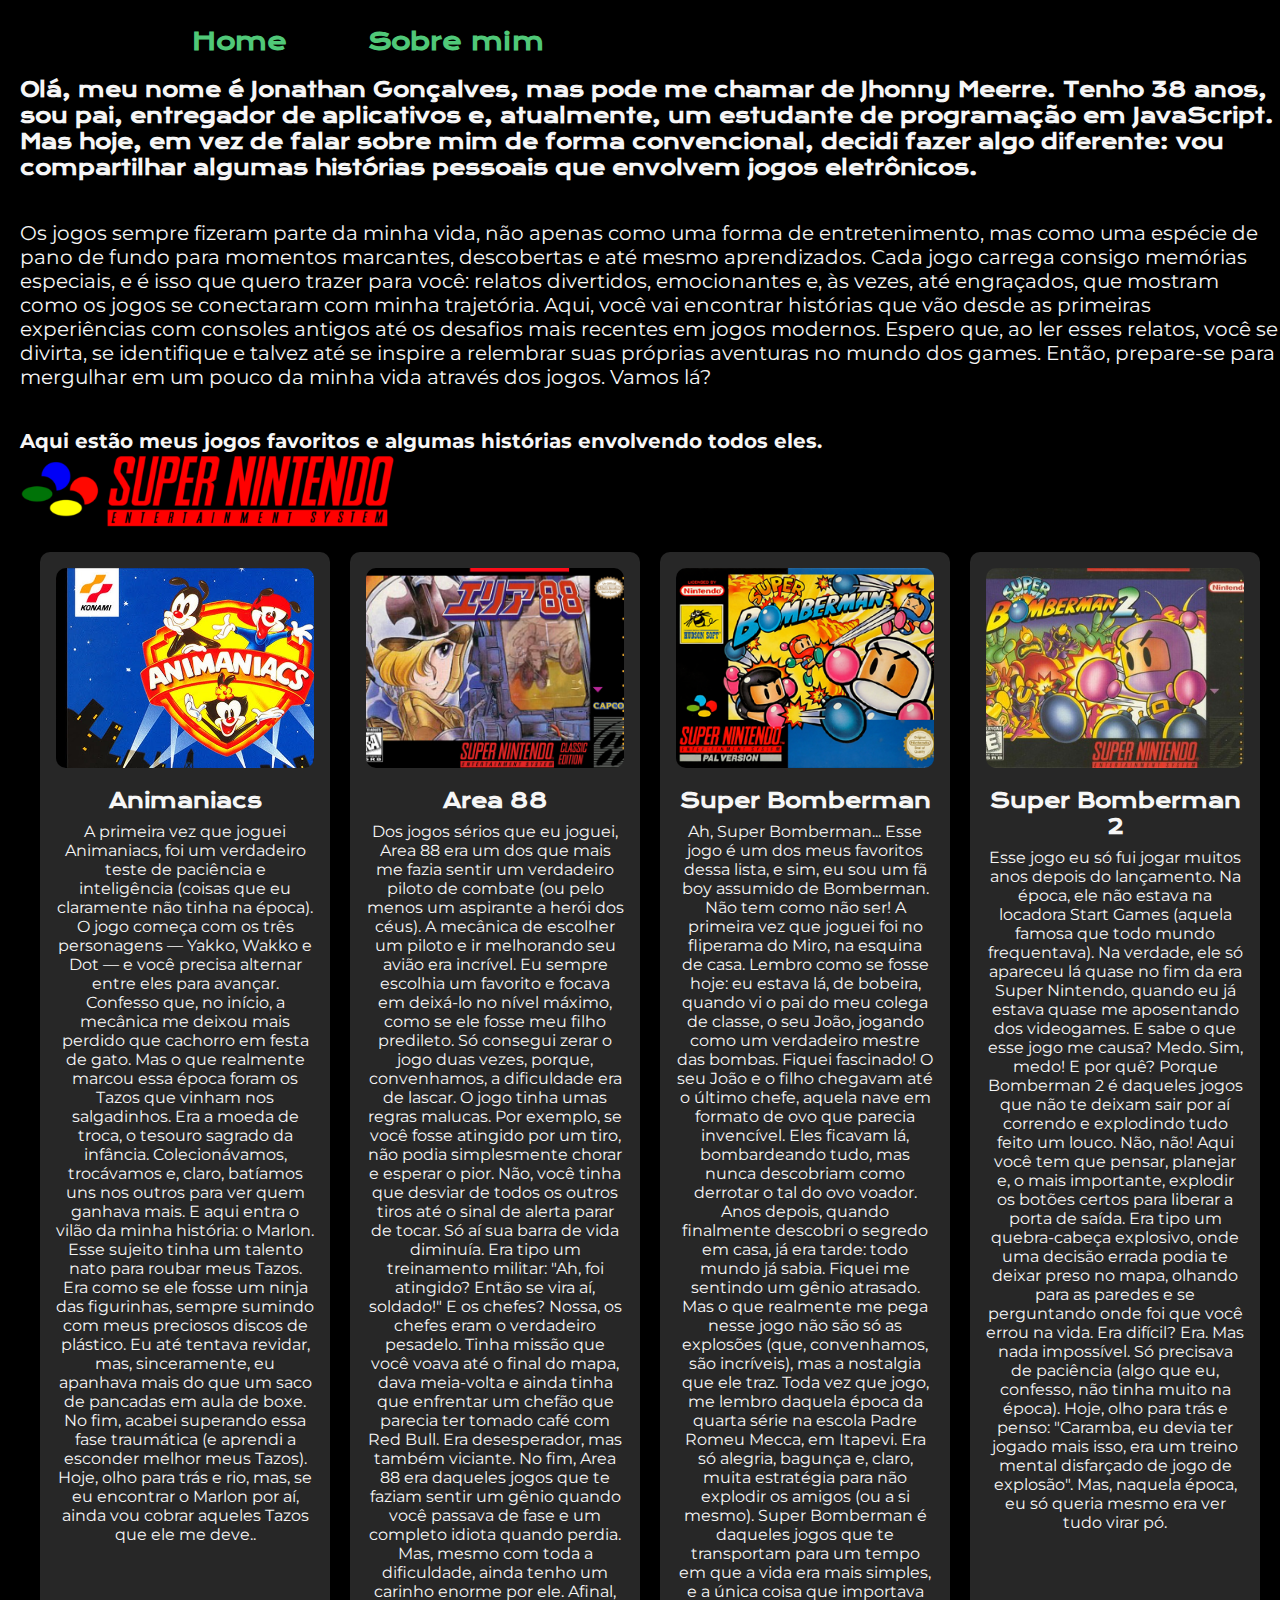
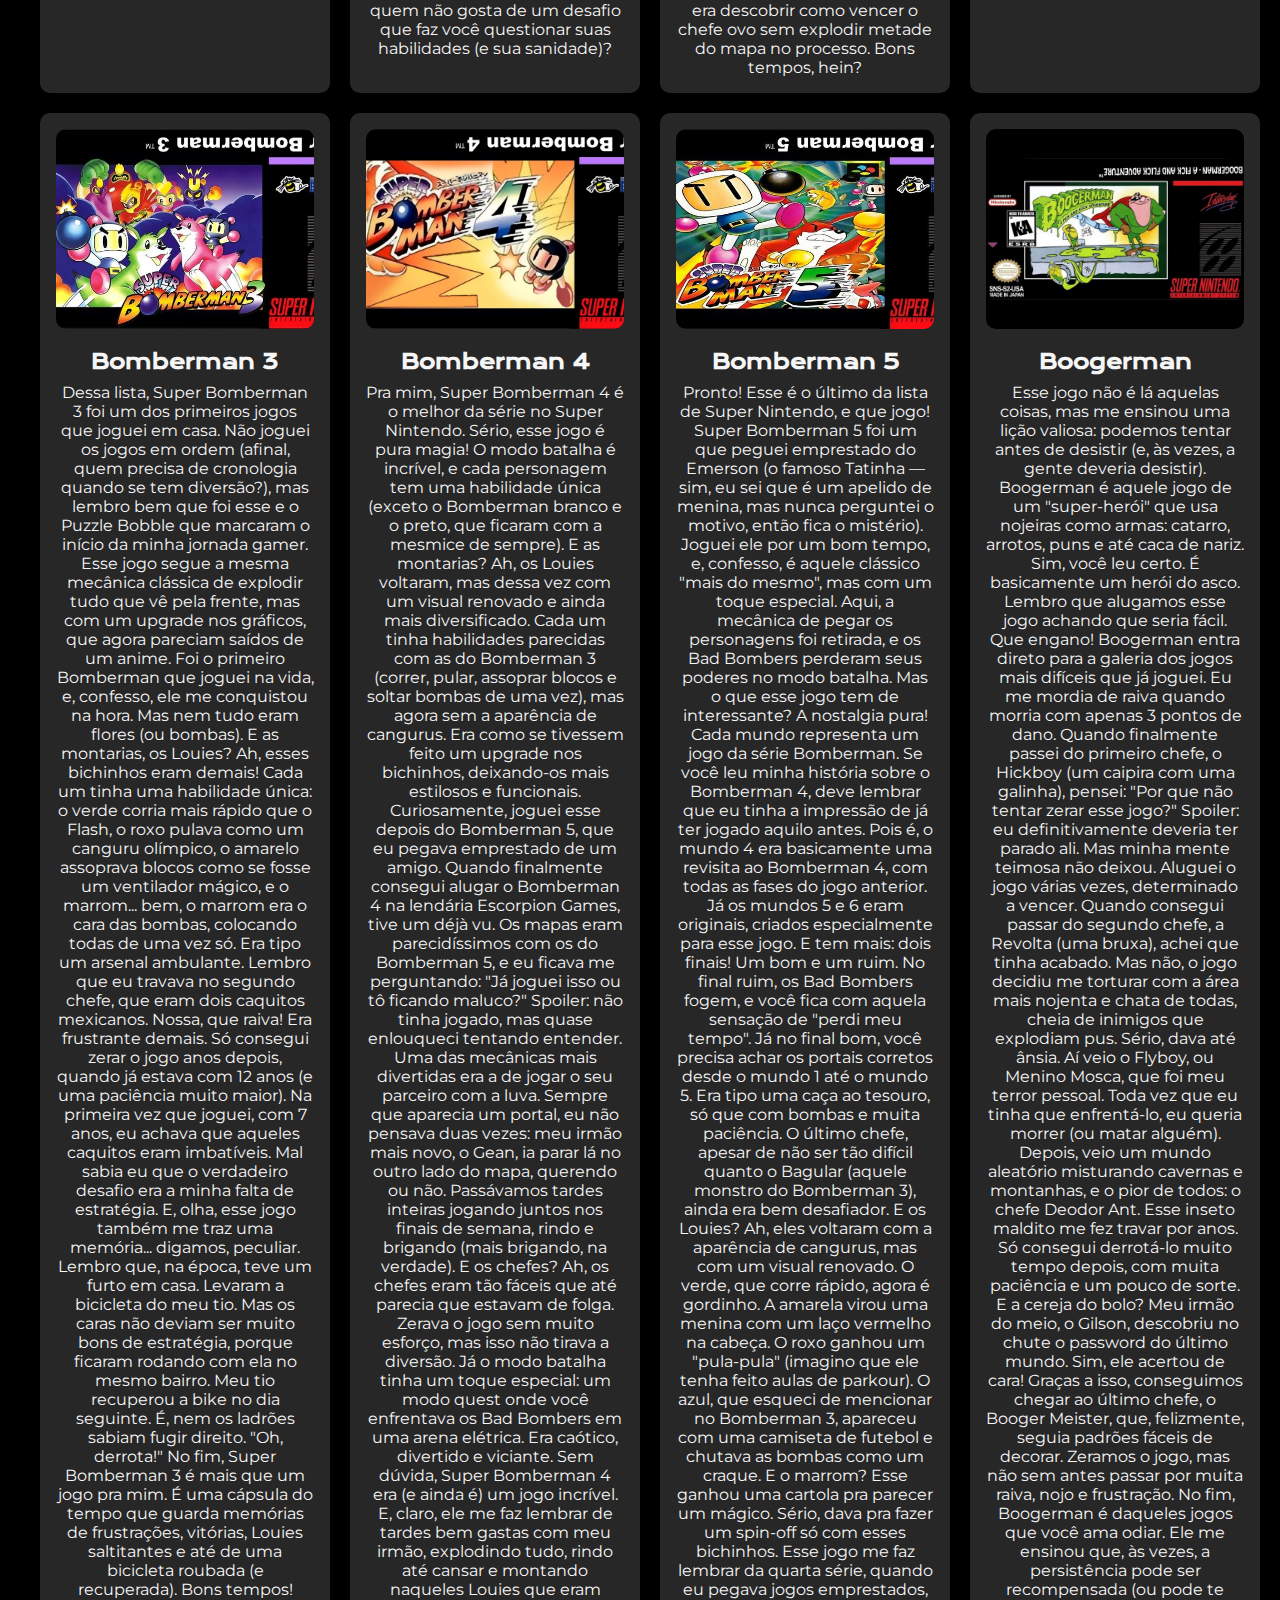
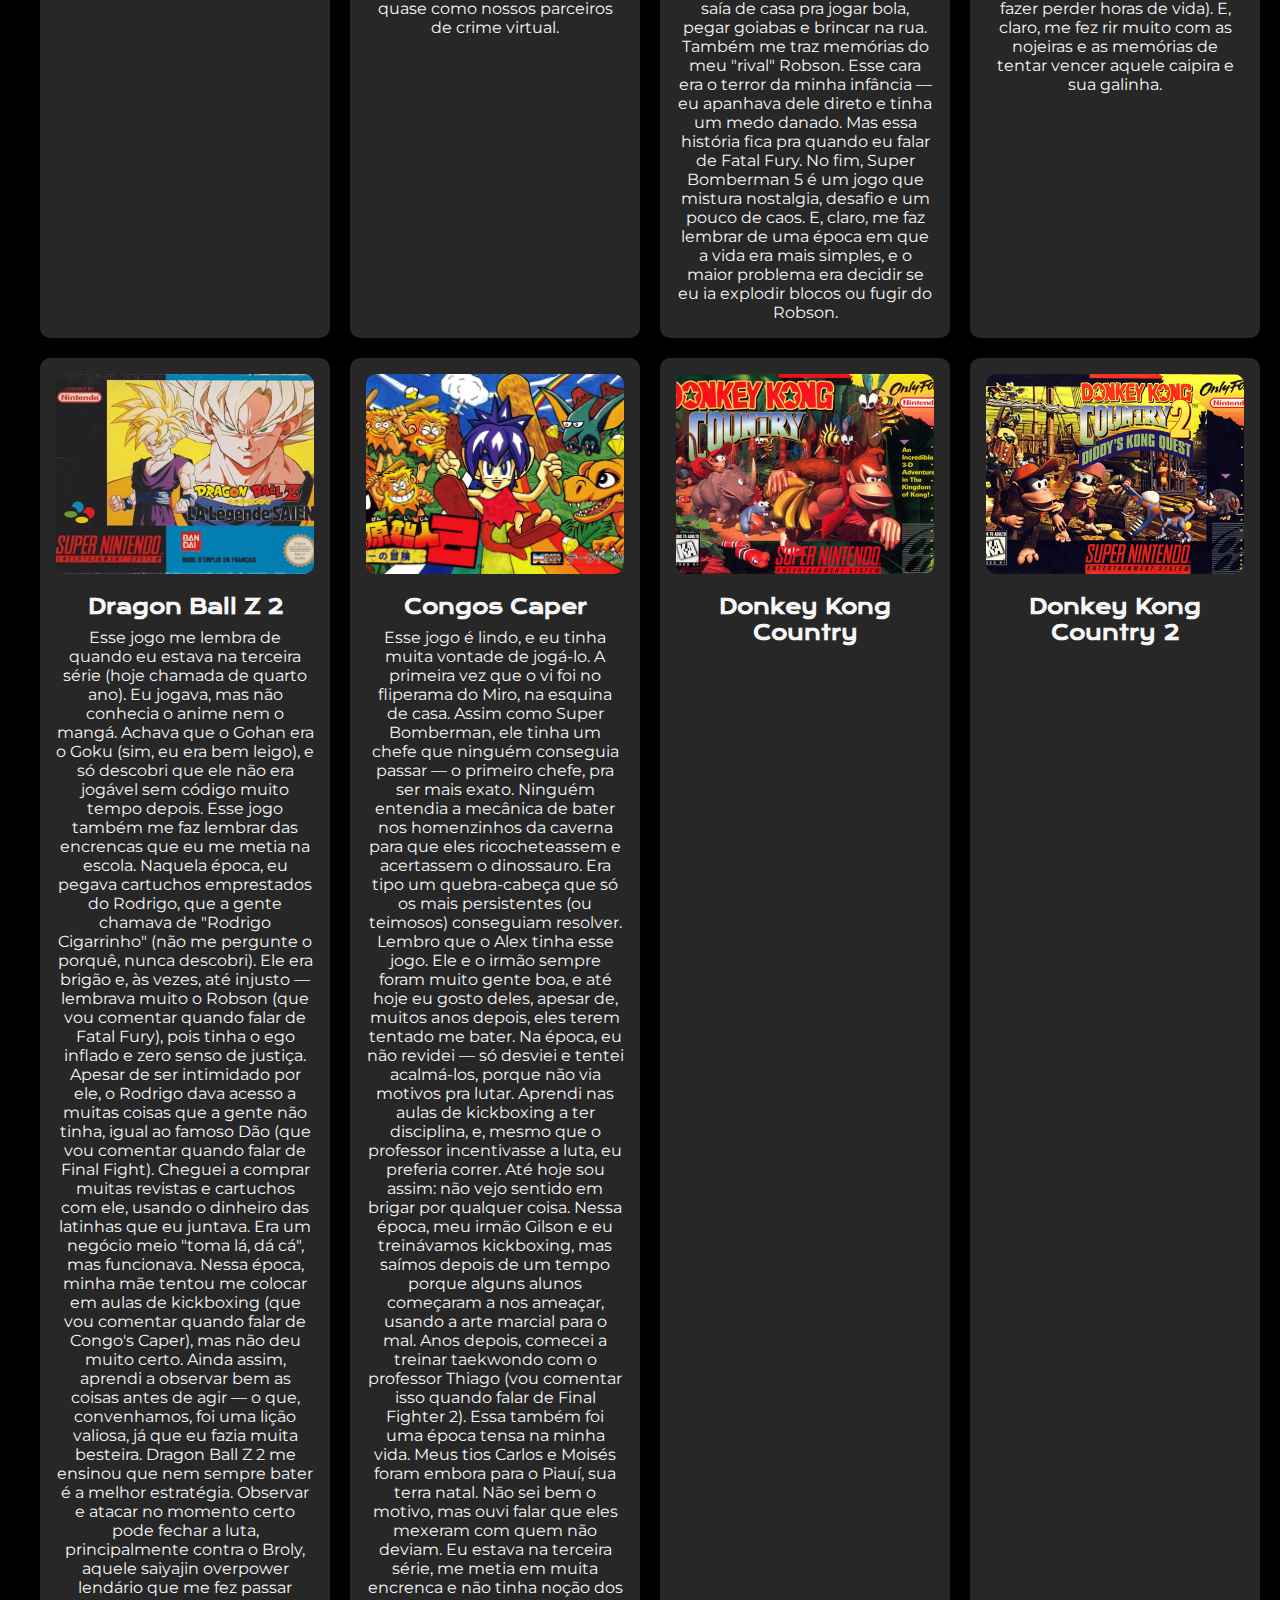
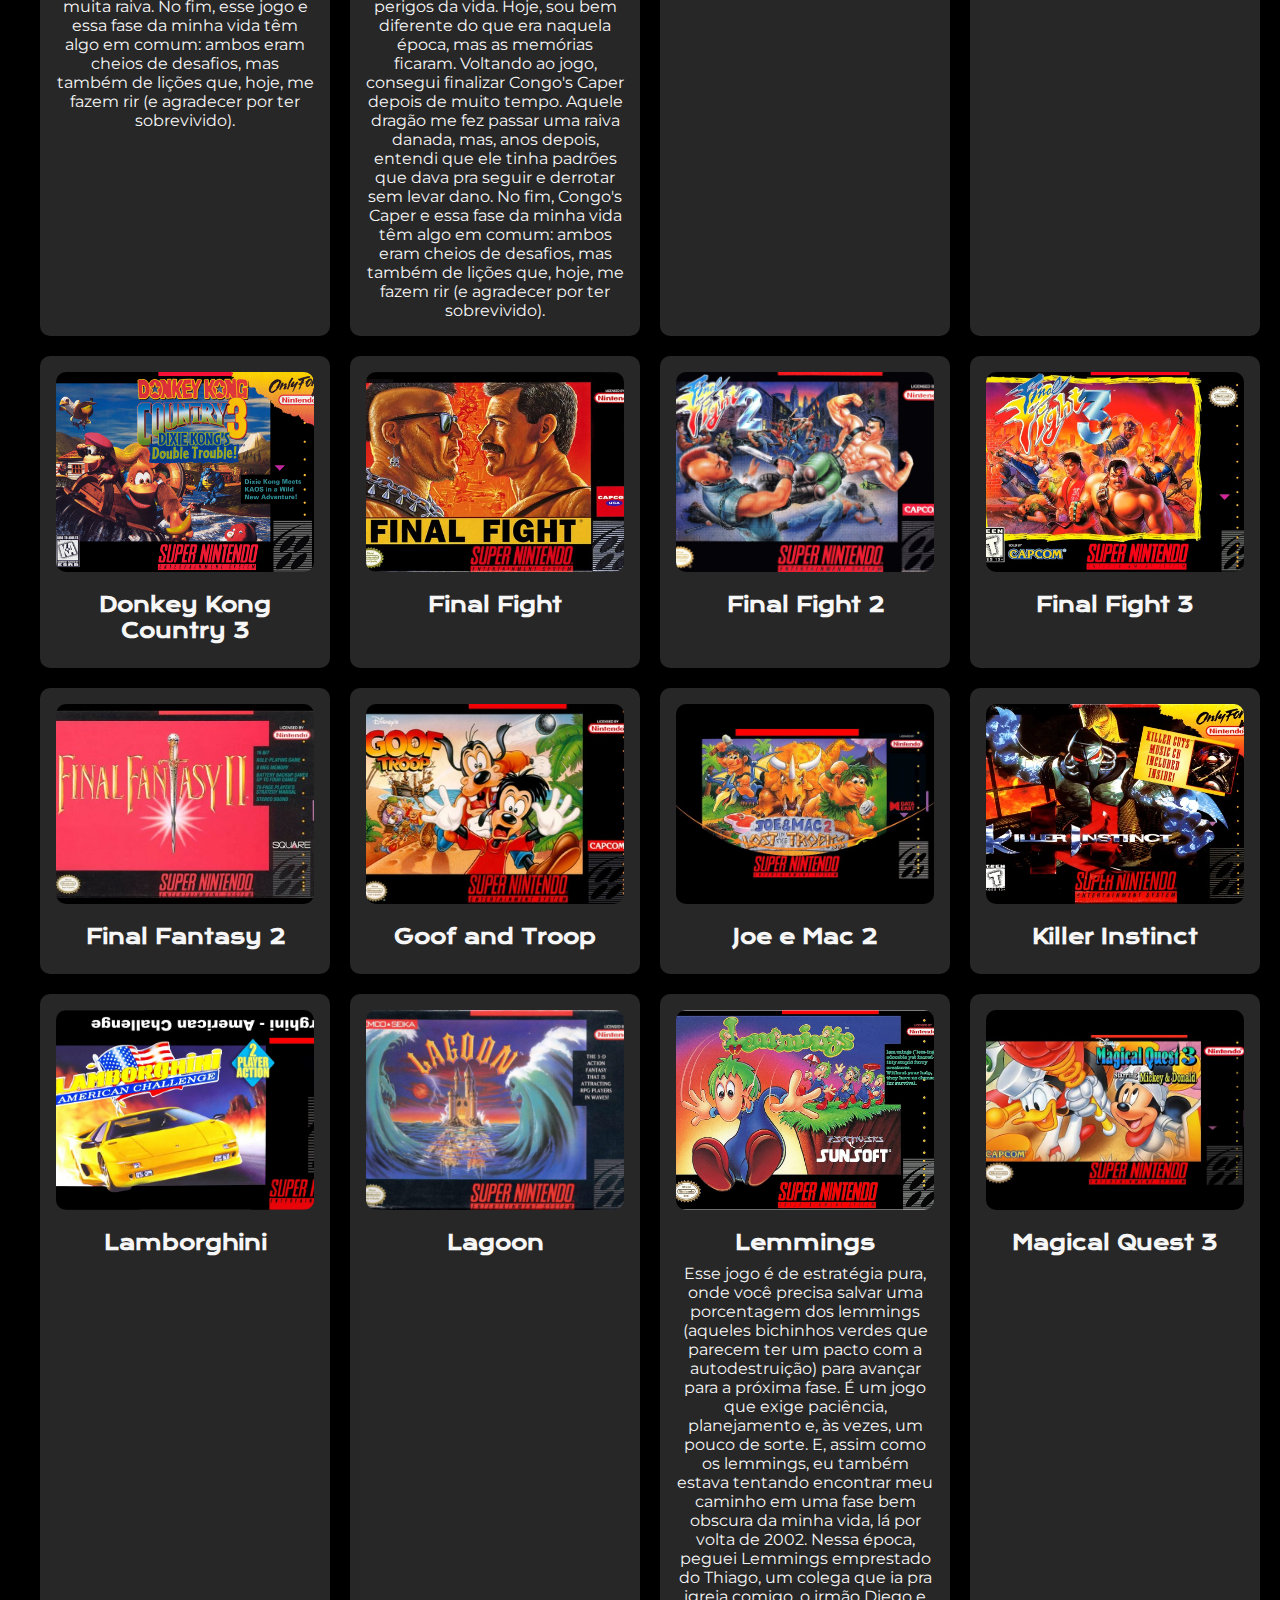
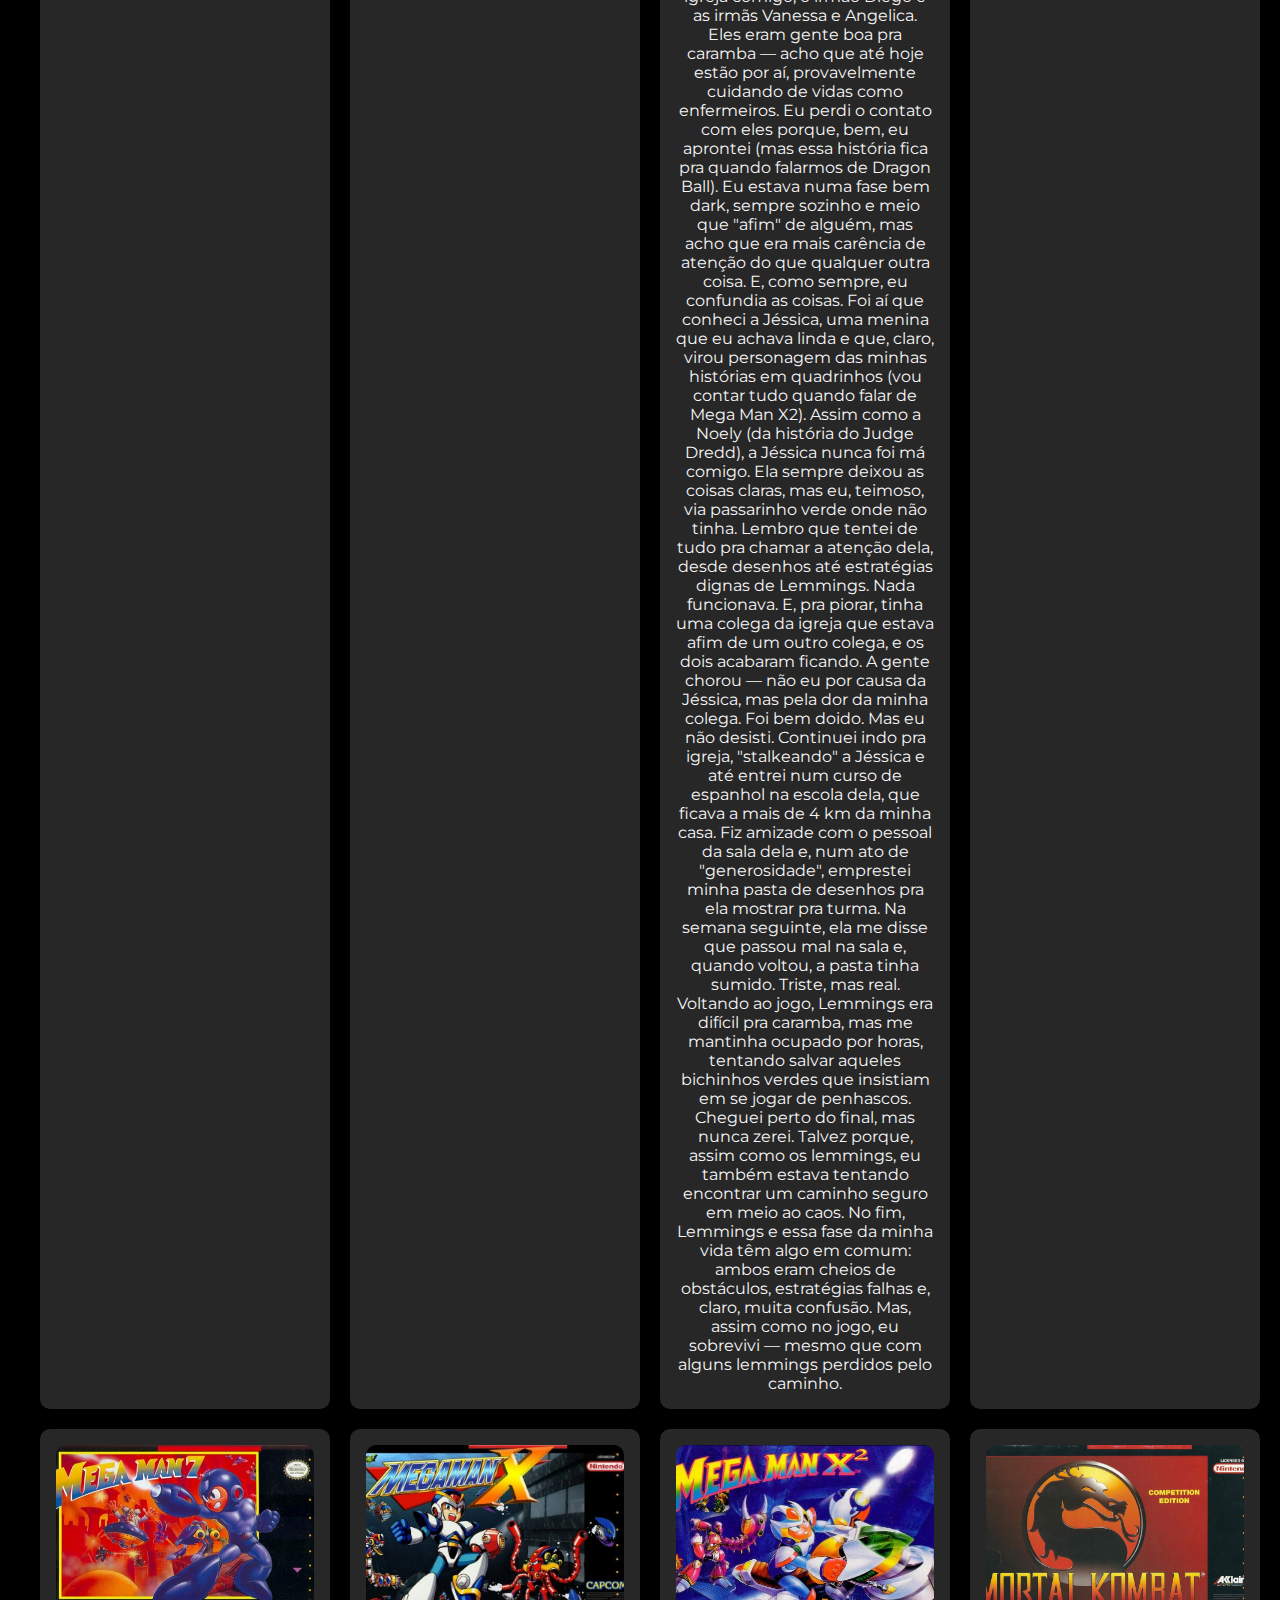
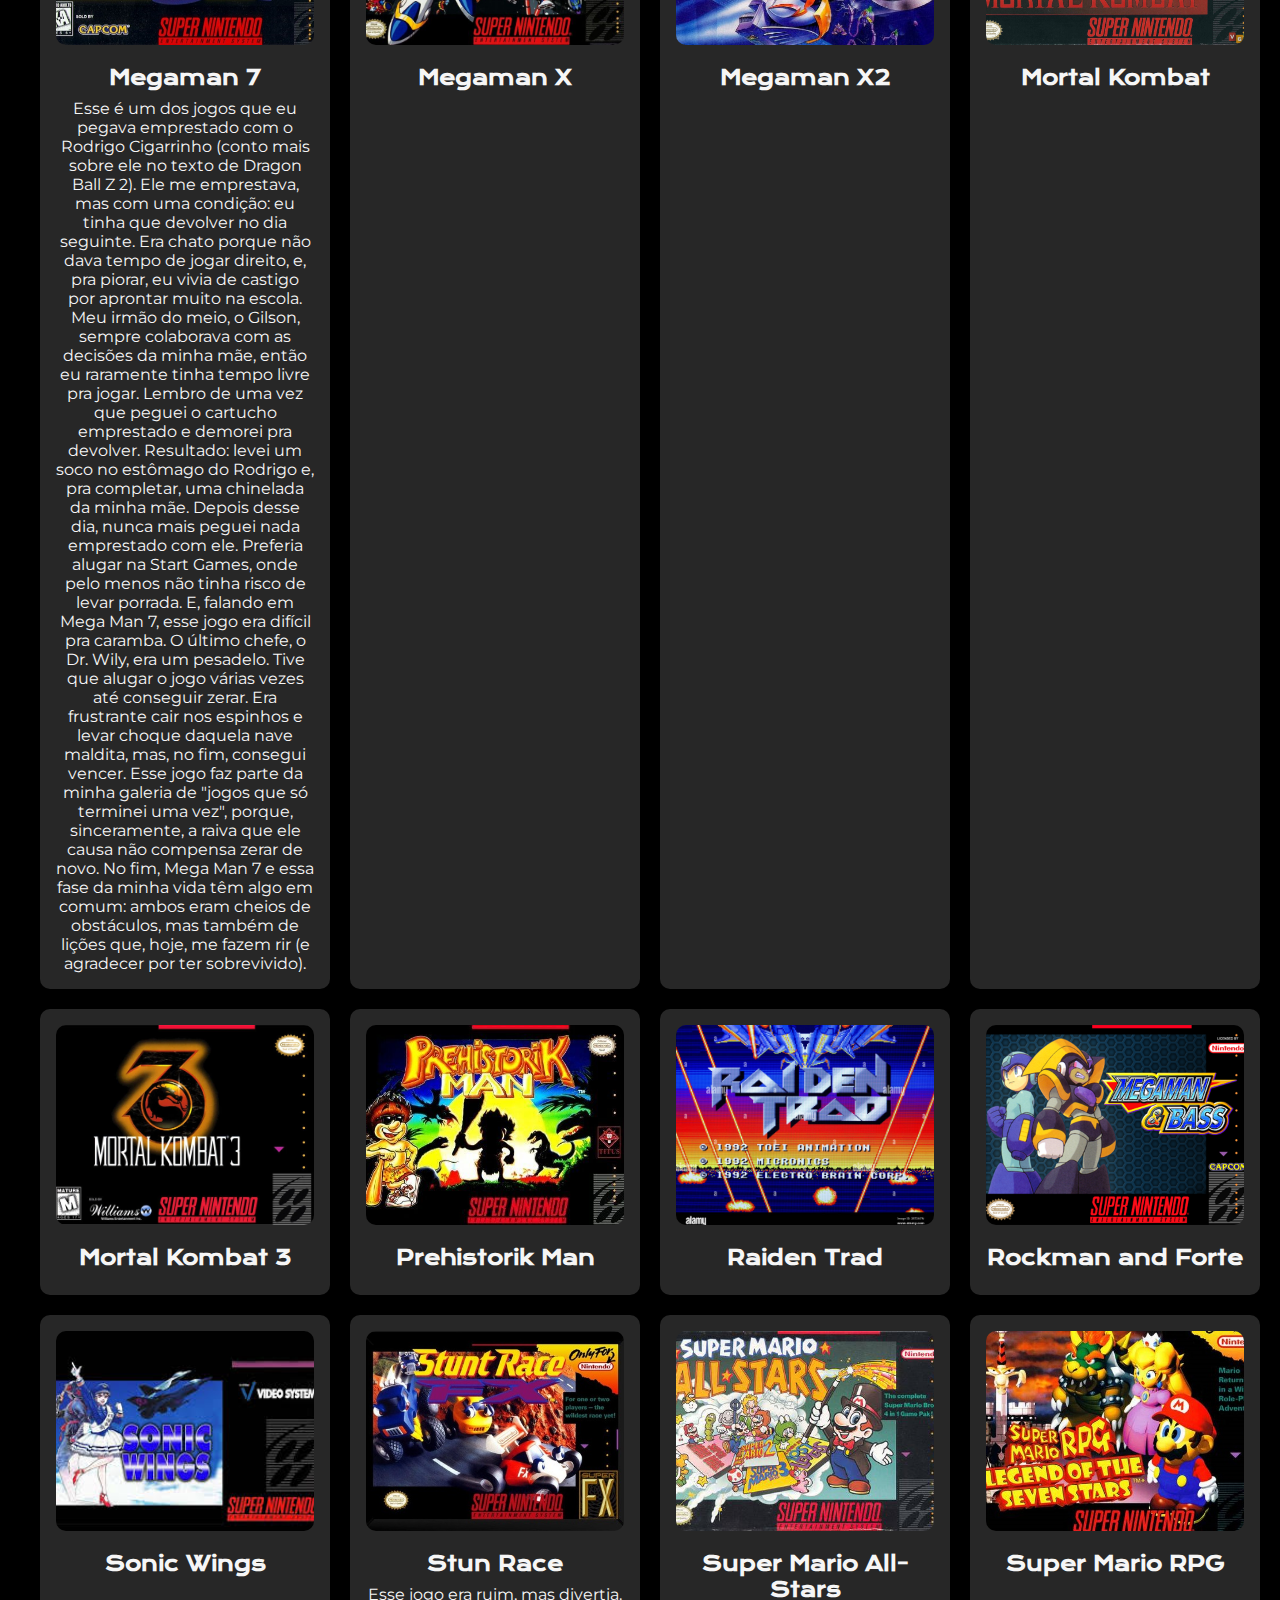
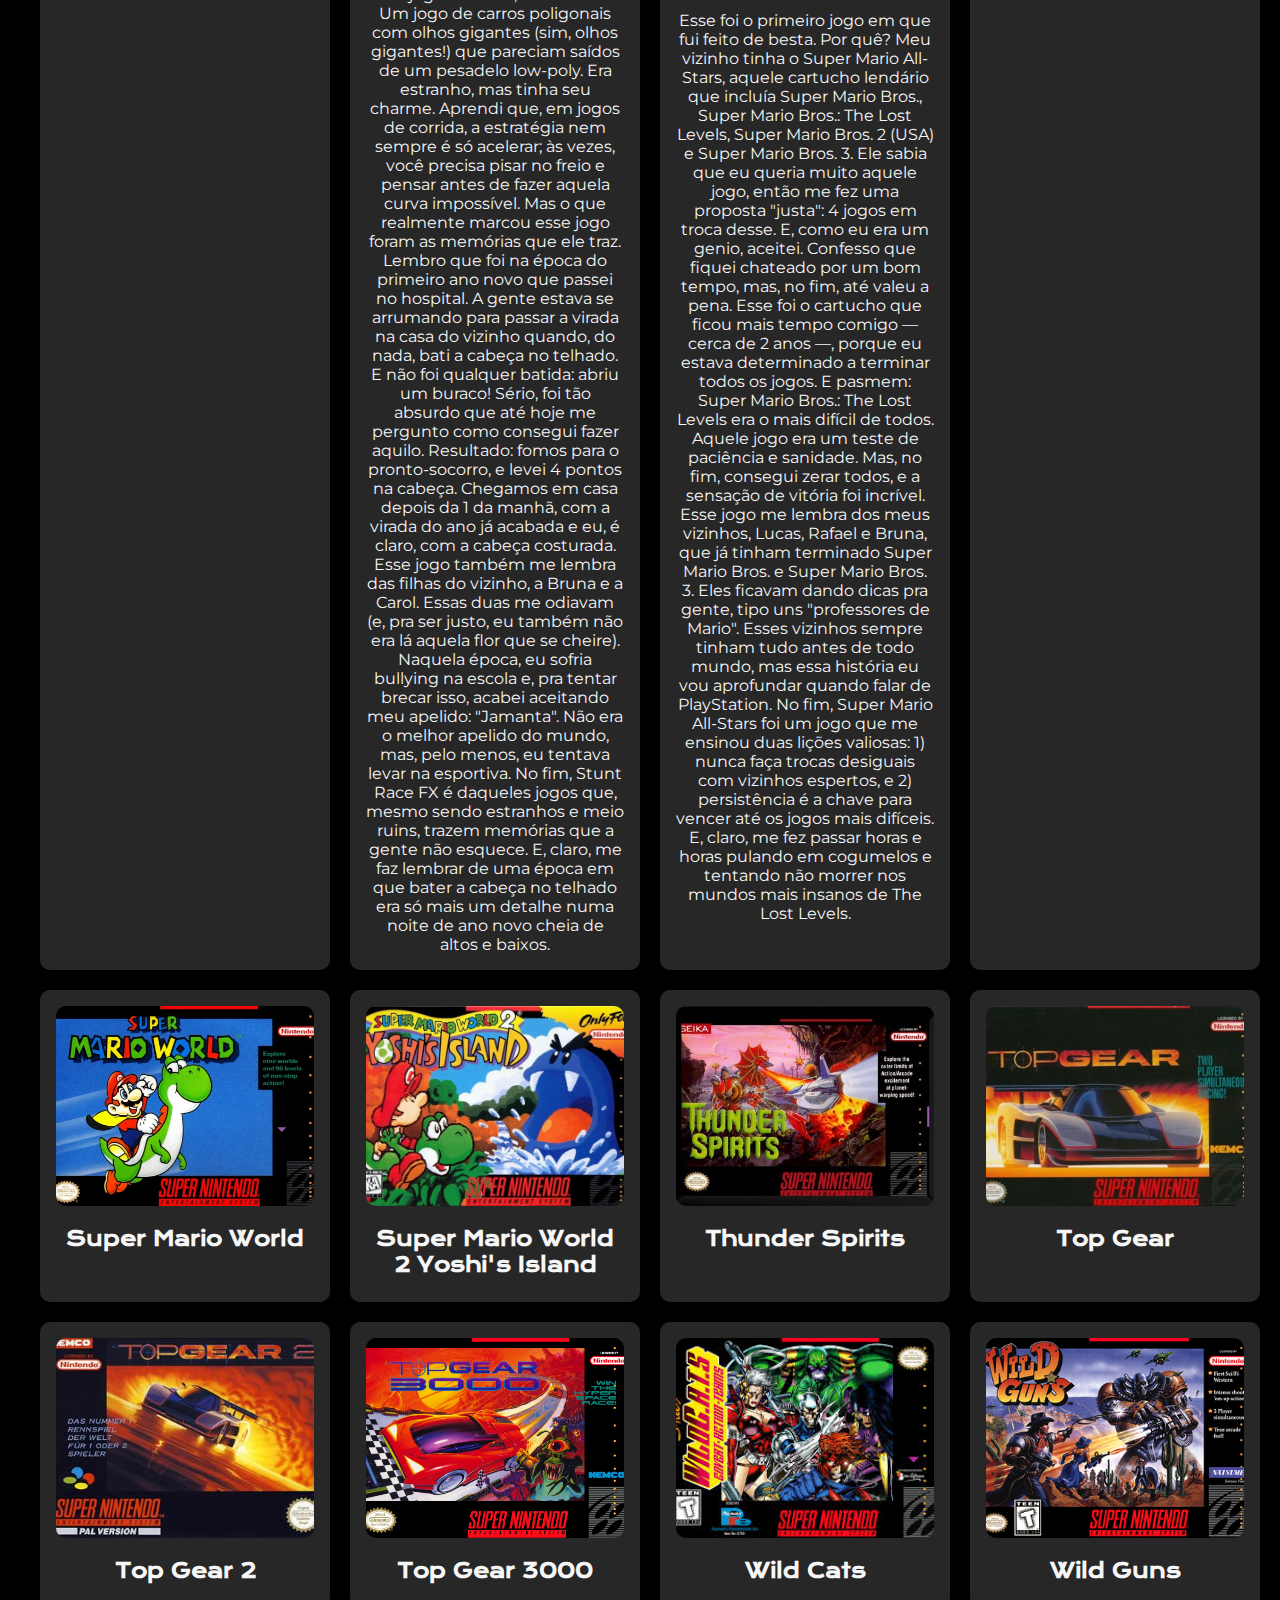
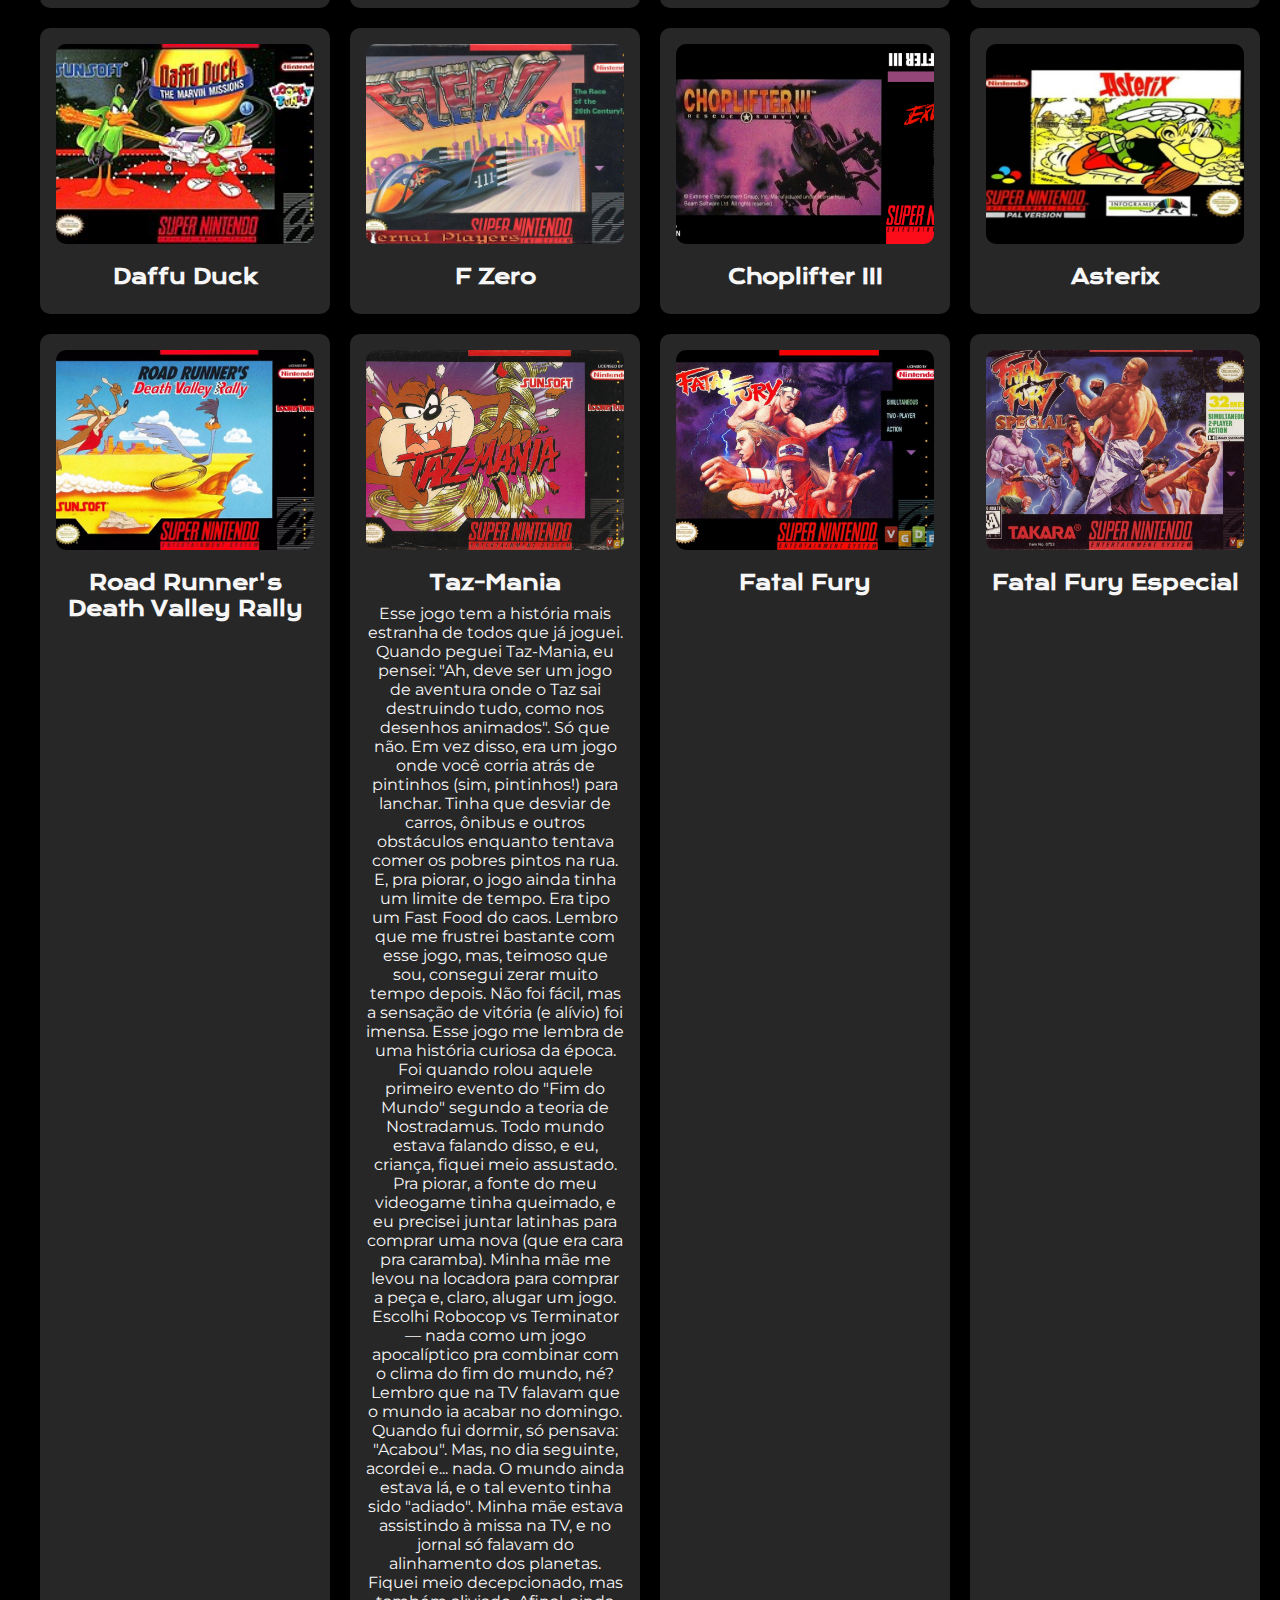
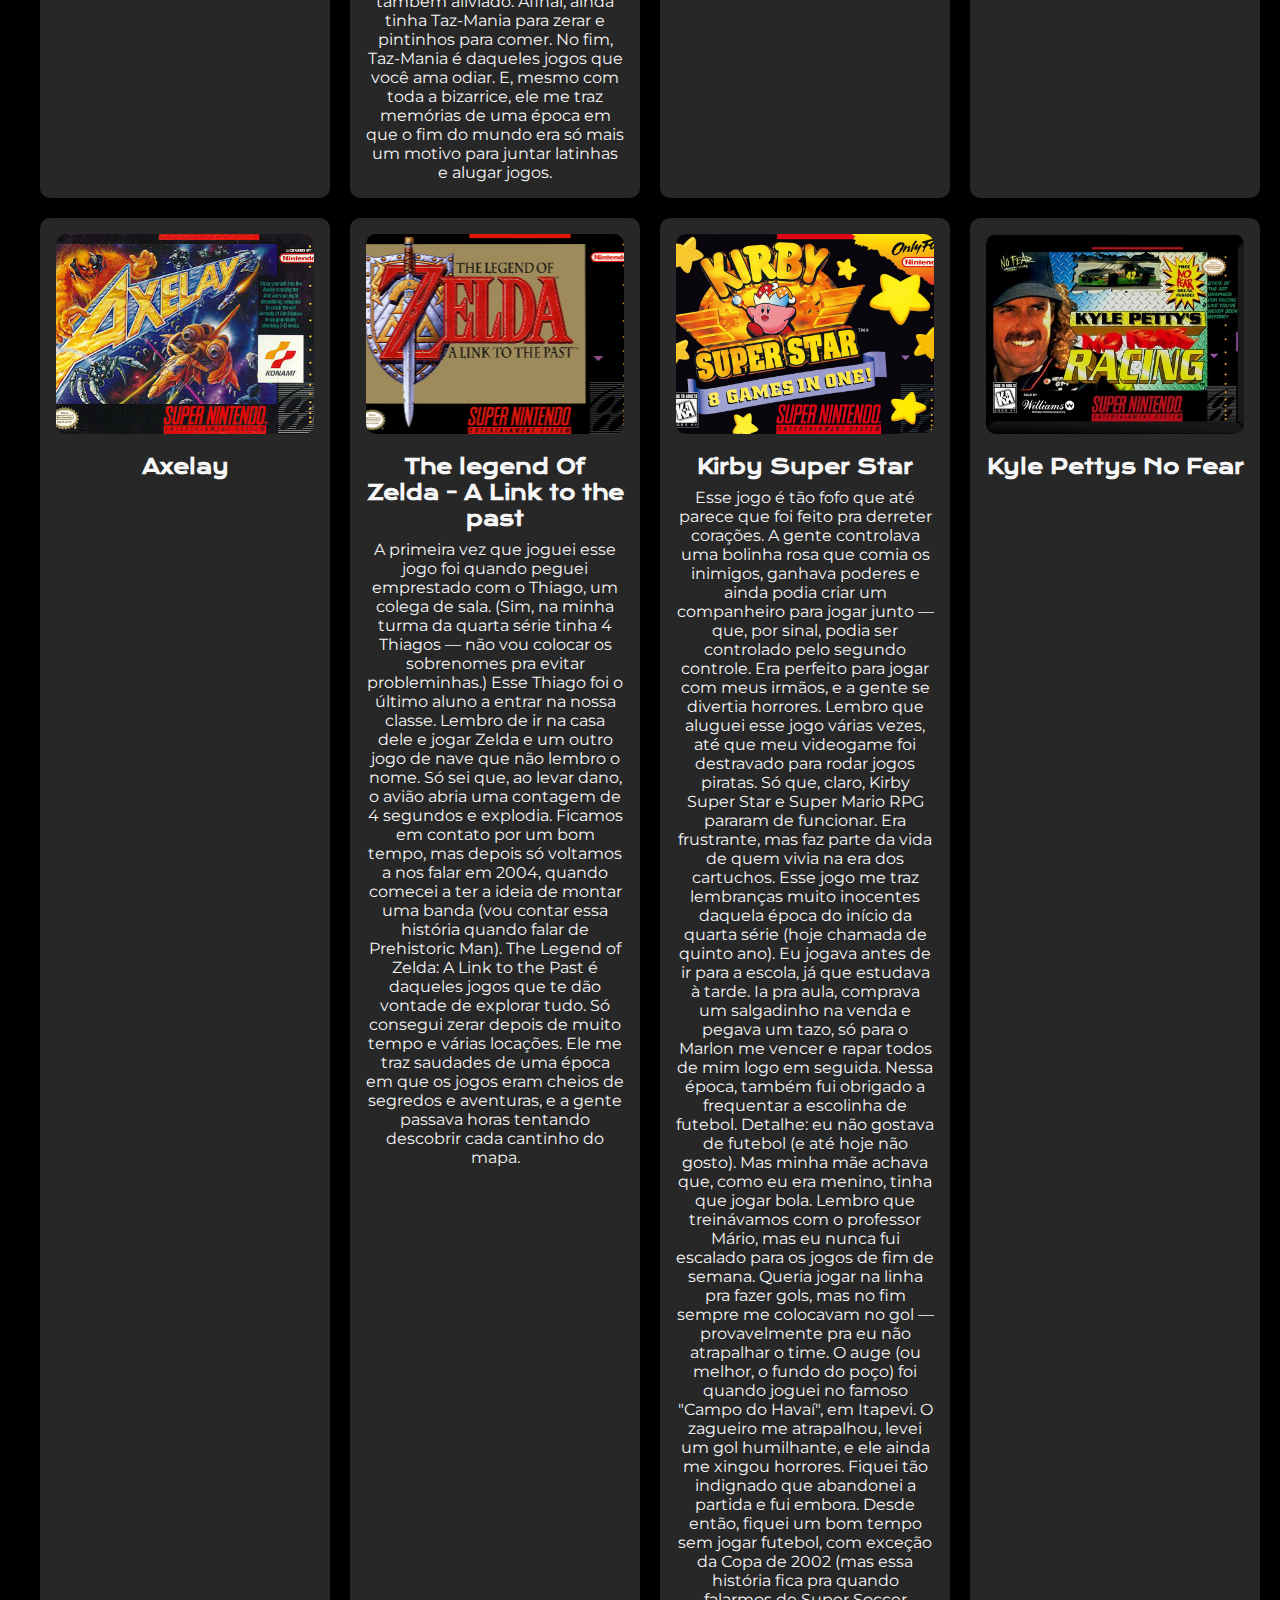
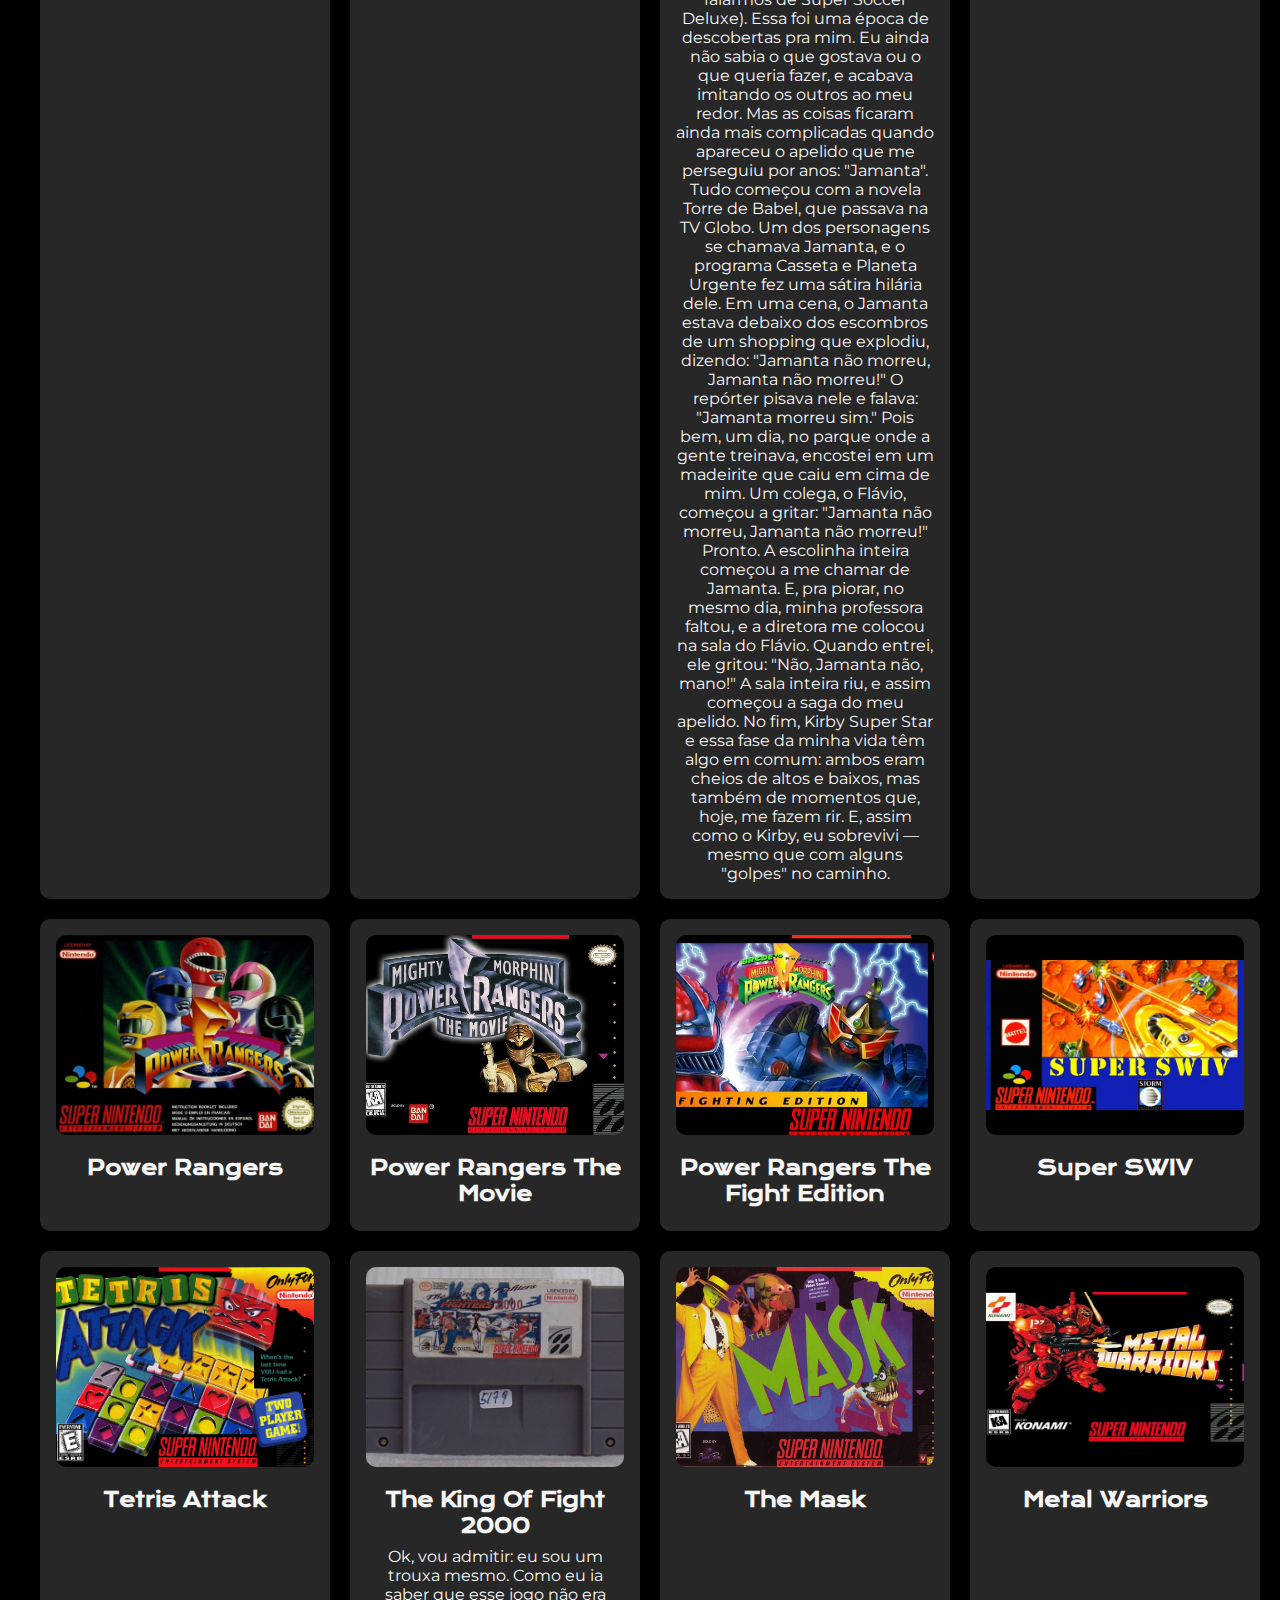
==== index.html @ f2428382 "Adicionado masi historias e capa do jogo Magical quest starring Mikey mouse" ====
<!DOCTYPE html>
<html lang="pt-br">
<head>
    <meta charset="UTF-8">
    <meta name="viewport" content="width=device-width, initial-scale=1.0">
    <link rel="stylesheet" href="./styles/style.css">
    <title>Minhas histórias</title>
</head>
<body>
    <header class="cabecalho">
            <nav class="cabecalho__menu">
                <a class="cabecalho__menu__link" href="index.html">Home</a>
                <a class="cabecalho__menu__link" href="about.html">Sobre mim</a>
             
            
            </nav>
    </header>
    <main class="apresentacao">
        <section class="apresentacao__conteudo">
            
                <h1 class="apresentacao__conteudo__titulo">Olá, meu nome é Jonathan Gonçalves, mas pode me chamar de Jhonny Meerre. Tenho 38 anos, sou pai, entregador de aplicativos e, atualmente, um estudante de programação em JavaScript. Mas hoje, em vez de falar sobre mim de forma convencional, decidi fazer algo diferente: vou compartilhar algumas histórias pessoais que envolvem jogos eletrônicos.
                </h1>

                <p class="apresentacao__conteudo__texto">Os jogos sempre fizeram parte da minha vida, não apenas como uma forma de entretenimento, mas como uma espécie de pano de fundo para momentos marcantes, descobertas e até mesmo aprendizados. Cada jogo carrega consigo memórias especiais, e é isso que quero trazer para você: relatos divertidos, emocionantes e, às vezes, até engraçados, que mostram como os jogos se conectaram com minha trajetória.
                    
                Aqui, você vai encontrar histórias que vão desde as primeiras experiências com consoles antigos até os desafios mais recentes em jogos modernos. Espero que, ao ler esses relatos, você se divirta, se identifique e talvez até se inspire a relembrar suas próprias aventuras no mundo dos games.
                    
                Então, prepare-se para mergulhar em um pouco da minha vida através dos jogos. Vamos lá? <br>

            </p>
            <div>
                <h2 class="apresentacao__conteudo__texto"> Aqui estão meus jogos favoritos e algumas histórias envolvendo todos eles. </h2>
                <img class="logo__nintendo" src="./assets/Logo_Nintendo.png" alt="Logo da Nintendo Entreteniment System">
                <section class="lista__de__imagens">

                    <article class="texto__jogo">
                        <img src="./assets/Animaniacs.png" alt="Capa do jogo Animaniacs de Super FamiCom">
                        <h3>Animaniacs</h3>
                        <p class="historia__com__jogo">A primeira vez que joguei Animaniacs, foi um verdadeiro teste de paciência e inteligência (coisas que eu claramente não tinha na época). O jogo começa com os três personagens — Yakko, Wakko e Dot — e você precisa alternar entre eles para avançar. Confesso que, no início, a mecânica me deixou mais perdido que cachorro em festa de gato.

                            Mas o que realmente marcou essa época foram os Tazos que vinham nos salgadinhos. Era a moeda de troca, o tesouro sagrado da infância. Colecionávamos, trocávamos e, claro, batíamos uns nos outros para ver quem ganhava mais. E aqui entra o vilão da minha história: o Marlon. Esse sujeito tinha um talento nato para roubar meus Tazos. Era como se ele fosse um ninja das figurinhas, sempre sumindo com meus preciosos discos de plástico.
                            
                            Eu até tentava revidar, mas, sinceramente, eu apanhava mais do que um saco de pancadas em aula de boxe. No fim, acabei superando essa fase traumática (e aprendi a esconder melhor meus Tazos). Hoje, olho para trás e rio, mas, se eu encontrar o Marlon por aí, ainda vou cobrar aqueles Tazos que ele me deve..</p>
                    </article>
                    <article class="texto__jogo">
                        <img src="./assets/Area_88.jpg" alt="Capa do jogo Area 88 de Super FamiCom">
                        <h3>Area 88</h3>
                        <p class="historia__com__jogo">Dos jogos sérios que eu joguei, Area 88 era um dos que mais me fazia sentir um verdadeiro piloto de combate (ou pelo menos um aspirante a herói dos céus). A mecânica de escolher um piloto e ir melhorando seu avião era incrível. Eu sempre escolhia um favorito e focava em deixá-lo no nível máximo, como se ele fosse meu filho predileto. Só consegui zerar o jogo duas vezes, porque, convenhamos, a dificuldade era de lascar.

                            O jogo tinha umas regras malucas. Por exemplo, se você fosse atingido por um tiro, não podia simplesmente chorar e esperar o pior. Não, você tinha que desviar de todos os outros tiros até o sinal de alerta parar de tocar. Só aí sua barra de vida diminuía. Era tipo um treinamento militar: "Ah, foi atingido? Então se vira aí, soldado!"
                            
                            E os chefes? Nossa, os chefes eram o verdadeiro pesadelo. Tinha missão que você voava até o final do mapa, dava meia-volta e ainda tinha que enfrentar um chefão que parecia ter tomado café com Red Bull. Era desesperador, mas também viciante.
                            
                            No fim, Area 88 era daqueles jogos que te faziam sentir um gênio quando você passava de fase e um completo idiota quando perdia. Mas, mesmo com toda a dificuldade, ainda tenho um carinho enorme por ele. Afinal, quem não gosta de um desafio que faz você questionar suas habilidades (e sua sanidade)?</p>
                    </article>
                    <article class="texto__jogo">
                        <img src="./assets/Bomberman.png" alt="Capa do jogo Bomberman de Super FamiCom">
                        <h3>Super Bomberman</h3>
                        <p class="historia__com__jogo">Ah, Super Bomberman... Esse jogo é um dos meus favoritos dessa lista, e sim, eu sou um fã boy assumido de Bomberman. Não tem como não ser! A primeira vez que joguei foi no fliperama do Miro, na esquina de casa. Lembro como se fosse hoje: eu estava lá, de bobeira, quando vi o pai do meu colega de classe, o seu João, jogando como um verdadeiro mestre das bombas. Fiquei fascinado!

                            O seu João e o filho chegavam até o último chefe, aquela nave em formato de ovo que parecia invencível. Eles ficavam lá, bombardeando tudo, mas nunca descobriam como derrotar o tal do ovo voador. Anos depois, quando finalmente descobri o segredo em casa, já era tarde: todo mundo já sabia. Fiquei me sentindo um gênio atrasado.
                            
                            Mas o que realmente me pega nesse jogo não são só as explosões (que, convenhamos, são incríveis), mas a nostalgia que ele traz. Toda vez que jogo, me lembro daquela época da quarta série na escola Padre Romeu Mecca, em Itapevi. Era só alegria, bagunça e, claro, muita estratégia para não explodir os amigos (ou a si mesmo).
                            
                            Super Bomberman é daqueles jogos que te transportam para um tempo em que a vida era mais simples, e a única coisa que importava era descobrir como vencer o chefe ovo sem explodir metade do mapa no processo. Bons tempos, hein?</p>
                    </article>

                    <article class="texto__jogo">
                        <img src="./assets/Bomberman_2.jpg" alt="Capa do jogo Bomberman 2 de Super FamiCom">
                        <h3>Super Bomberman 2</h3>
                        <p class="historia__com__jogo">Esse jogo eu só fui jogar muitos anos depois do lançamento. Na época, ele não estava na locadora Start Games (aquela famosa que todo mundo frequentava). Na verdade, ele só apareceu lá quase no fim da era Super Nintendo, quando eu já estava quase me aposentando dos videogames.

                            E sabe o que esse jogo me causa? Medo. Sim, medo! E por quê? Porque Bomberman 2 é daqueles jogos que não te deixam sair por aí correndo e explodindo tudo feito um louco. Não, não! Aqui você tem que pensar, planejar e, o mais importante, explodir os botões certos para liberar a porta de saída. Era tipo um quebra-cabeça explosivo, onde uma decisão errada podia te deixar preso no mapa, olhando para as paredes e se perguntando onde foi que você errou na vida.
                            
                            Era difícil? Era. Mas nada impossível. Só precisava de paciência (algo que eu, confesso, não tinha muito na época). Hoje, olho para trás e penso: "Caramba, eu devia ter jogado mais isso, era um treino mental disfarçado de jogo de explosão". Mas, naquela época, eu só queria mesmo era ver tudo virar pó.</p>
                    </article>

                    <article class="texto__jogo">
                        <img src="./assets/Bomberman_3.jpg" alt="Capa do jogo Bomberman 3 de Super FamiCom">
                        <h3>Bomberman 3</h3>
                        <p class="historia__com__jogo">Dessa lista, Super Bomberman 3 foi um dos primeiros jogos que joguei em casa. Não joguei os jogos em ordem (afinal, quem precisa de cronologia quando se tem diversão?), mas lembro bem que foi esse e o Puzzle Bobble que marcaram o início da minha jornada gamer.

                            Esse jogo segue a mesma mecânica clássica de explodir tudo que vê pela frente, mas com um upgrade nos gráficos, que agora pareciam saídos de um anime. Foi o primeiro Bomberman que joguei na vida, e, confesso, ele me conquistou na hora. Mas nem tudo eram flores (ou bombas).
                            
                            E as montarias, os Louies? Ah, esses bichinhos eram demais! Cada um tinha uma habilidade única: o verde corria mais rápido que o Flash, o roxo pulava como um canguru olímpico, o amarelo assoprava blocos como se fosse um ventilador mágico, e o marrom... bem, o marrom era o cara das bombas, colocando todas de uma vez só. Era tipo um arsenal ambulante.
                            
                            Lembro que eu travava no segundo chefe, que eram dois caquitos mexicanos. Nossa, que raiva! Era frustrante demais. Só consegui zerar o jogo anos depois, quando já estava com 12 anos (e uma paciência muito maior). Na primeira vez que joguei, com 7 anos, eu achava que aqueles caquitos eram imbatíveis. Mal sabia eu que o verdadeiro desafio era a minha falta de estratégia.
                            
                            E, olha, esse jogo também me traz uma memória... digamos, peculiar. Lembro que, na época, teve um furto em casa. Levaram a bicicleta do meu tio. Mas os caras não deviam ser muito bons de estratégia, porque ficaram rodando com ela no mesmo bairro. Meu tio recuperou a bike no dia seguinte. É, nem os ladrões sabiam fugir direito. "Oh, derrota!"
                            
                            No fim, Super Bomberman 3 é mais que um jogo pra mim. É uma cápsula do tempo que guarda memórias de frustrações, vitórias, Louies saltitantes e até de uma bicicleta roubada (e recuperada). Bons tempos!</p>
                    </article>

                    <article class="texto__jogo">
                        <img src="./assets/bomerman_4.jpg" alt="Capa do jogo Bomberman 4 de Super FamiCom">
                        <h3>Bomberman 4</h3>
                        <p class="historia__com__jogo">Pra mim, Super Bomberman 4 é o melhor da série no Super Nintendo. Sério, esse jogo é pura magia! O modo batalha é incrível, e cada personagem tem uma habilidade única (exceto o Bomberman branco e o preto, que ficaram com a mesmice de sempre).

                            E as montarias? Ah, os Louies voltaram, mas dessa vez com um visual renovado e ainda mais diversificado. Cada um tinha habilidades parecidas com as do Bomberman 3 (correr, pular, assoprar blocos e soltar bombas de uma vez), mas agora sem a aparência de cangurus. Era como se tivessem feito um upgrade nos bichinhos, deixando-os mais estilosos e funcionais.
                            
                            Curiosamente, joguei esse depois do Bomberman 5, que eu pegava emprestado de um amigo. Quando finalmente consegui alugar o Bomberman 4 na lendária Escorpion Games, tive um déjà vu. Os mapas eram parecidíssimos com os do Bomberman 5, e eu ficava me perguntando: "Já joguei isso ou tô ficando maluco?" Spoiler: não tinha jogado, mas quase enlouqueci tentando entender.
                            
                            Uma das mecânicas mais divertidas era a de jogar o seu parceiro com a luva. Sempre que aparecia um portal, eu não pensava duas vezes: meu irmão mais novo, o Gean, ia parar lá no outro lado do mapa, querendo ou não. Passávamos tardes inteiras jogando juntos nos finais de semana, rindo e brigando (mais brigando, na verdade).
                            
                            E os chefes? Ah, os chefes eram tão fáceis que até parecia que estavam de folga. Zerava o jogo sem muito esforço, mas isso não tirava a diversão. Já o modo batalha tinha um toque especial: um modo quest onde você enfrentava os Bad Bombers em uma arena elétrica. Era caótico, divertido e viciante.
                            
                            Sem dúvida, Super Bomberman 4 era (e ainda é) um jogo incrível. E, claro, ele me faz lembrar de tardes bem gastas com meu irmão, explodindo tudo, rindo até cansar e montando naqueles Louies que eram quase como nossos parceiros de crime virtual.</p>
                    </article>

                    <article class="texto__jogo">
                        <img src="./assets/Bomberman_5.jpg" alt="Capa do jogo Bomberman 5 de Super FamiCom">
                        <h3>Bomberman 5</h3>
                        <p class="historia__com__jogo">Pronto! Esse é o último da lista de Super Nintendo, e que jogo! Super Bomberman 5 foi um que peguei emprestado do Emerson (o famoso Tatinha — sim, eu sei que é um apelido de menina, mas nunca perguntei o motivo, então fica o mistério). Joguei ele por um bom tempo, e, confesso, é aquele clássico "mais do mesmo", mas com um toque especial.

                            Aqui, a mecânica de pegar os personagens foi retirada, e os Bad Bombers perderam seus poderes no modo batalha. Mas o que esse jogo tem de interessante? A nostalgia pura! Cada mundo representa um jogo da série Bomberman. Se você leu minha história sobre o Bomberman 4, deve lembrar que eu tinha a impressão de já ter jogado aquilo antes. Pois é, o mundo 4 era basicamente uma revisita ao Bomberman 4, com todas as fases do jogo anterior. Já os mundos 5 e 6 eram originais, criados especialmente para esse jogo.
                            
                            E tem mais: dois finais! Um bom e um ruim. No final ruim, os Bad Bombers fogem, e você fica com aquela sensação de "perdi meu tempo". Já no final bom, você precisa achar os portais corretos desde o mundo 1 até o mundo 5. Era tipo uma caça ao tesouro, só que com bombas e muita paciência. O último chefe, apesar de não ser tão difícil quanto o Bagular (aquele monstro do Bomberman 3), ainda era bem desafiador.
                            
                            E os Louies? Ah, eles voltaram com a aparência de cangurus, mas com um visual renovado. O verde, que corre rápido, agora é gordinho. A amarela virou uma menina com um laço vermelho na cabeça. O roxo ganhou um "pula-pula" (imagino que ele tenha feito aulas de parkour). O azul, que esqueci de mencionar no Bomberman 3, apareceu com uma camiseta de futebol e chutava as bombas como um craque. E o marrom? Esse ganhou uma cartola pra parecer um mágico. Sério, dava pra fazer um spin-off só com esses bichinhos.
                            
                            Esse jogo me faz lembrar da quarta série, quando eu pegava jogos emprestados, saía de casa pra jogar bola, pegar goiabas e brincar na rua. Também me traz memórias do meu "rival" Robson. Esse cara era o terror da minha infância — eu apanhava dele direto e tinha um medo danado. Mas essa história fica pra quando eu falar de Fatal Fury.
                            
                            No fim, Super Bomberman 5 é um jogo que mistura nostalgia, desafio e um pouco de caos. E, claro, me faz lembrar de uma época em que a vida era mais simples, e o maior problema era decidir se eu ia explodir blocos ou fugir do Robson.</p>
                    </article>

                    <article class="texto__jogo">
                        <img src="./assets/Boogerman.jpg" alt="Capa do jogo Boogerman de Super FamiCom">
                        <h3>Boogerman</h3>
                        <p class="historia__com__jogo">Esse jogo não é lá aquelas coisas, mas me ensinou uma lição valiosa: podemos tentar antes de desistir (e, às vezes, a gente deveria desistir). Boogerman é aquele jogo de um "super-herói" que usa nojeiras como armas: catarro, arrotos, puns e até caca de nariz. Sim, você leu certo. É basicamente um herói do asco.

                            Lembro que alugamos esse jogo achando que seria fácil. Que engano! Boogerman entra direto para a galeria dos jogos mais difíceis que já joguei. Eu me mordia de raiva quando morria com apenas 3 pontos de dano. Quando finalmente passei do primeiro chefe, o Hickboy (um caipira com uma galinha), pensei: "Por que não tentar zerar esse jogo?" Spoiler: eu definitivamente deveria ter parado ali.
                            
                            Mas minha mente teimosa não deixou. Aluguei o jogo várias vezes, determinado a vencer. Quando consegui passar do segundo chefe, a Revolta (uma bruxa), achei que tinha acabado. Mas não, o jogo decidiu me torturar com a área mais nojenta e chata de todas, cheia de inimigos que explodiam pus. Sério, dava até ânsia.
                            
                            Aí veio o Flyboy, ou Menino Mosca, que foi meu terror pessoal. Toda vez que eu tinha que enfrentá-lo, eu queria morrer (ou matar alguém). Depois, veio um mundo aleatório misturando cavernas e montanhas, e o pior de todos: o chefe Deodor Ant. Esse inseto maldito me fez travar por anos. Só consegui derrotá-lo muito tempo depois, com muita paciência e um pouco de sorte.
                            
                            E a cereja do bolo? Meu irmão do meio, o Gilson, descobriu no chute o password do último mundo. Sim, ele acertou de cara! Graças a isso, conseguimos chegar ao último chefe, o Booger Meister, que, felizmente, seguia padrões fáceis de decorar. Zeramos o jogo, mas não sem antes passar por muita raiva, nojo e frustração.
                            
                            No fim, Boogerman é daqueles jogos que você ama odiar. Ele me ensinou que, às vezes, a persistência pode ser recompensada (ou pode te fazer perder horas de vida). E, claro, me fez rir muito com as nojeiras e as memórias de tentar vencer aquele caipira e sua galinha.</p>
                    </article>

                    <article class="texto__jogo">
                        <img src="./assets/Dragon_BallZ2.jpg" alt="Capa do jogo Dragon Bal Z 2 de Super FamiCom">
                        <h3>Dragon Ball Z 2</h3>
                        <p class="historia__com__jogo">Esse jogo me lembra de quando eu estava na terceira série (hoje chamada de quarto ano). Eu jogava, mas não conhecia o anime nem o mangá. Achava que o Gohan era o Goku (sim, eu era bem leigo), e só descobri que ele não era jogável sem código muito tempo depois.

                            Esse jogo também me faz lembrar das encrencas que eu me metia na escola. Naquela época, eu pegava cartuchos emprestados do Rodrigo, que a gente chamava de "Rodrigo Cigarrinho" (não me pergunte o porquê, nunca descobri). Ele era brigão e, às vezes, até injusto — lembrava muito o Robson (que vou comentar quando falar de Fatal Fury), pois tinha o ego inflado e zero senso de justiça.
                            
                            Apesar de ser intimidado por ele, o Rodrigo dava acesso a muitas coisas que a gente não tinha, igual ao famoso Dão (que vou comentar quando falar de Final Fight). Cheguei a comprar muitas revistas e cartuchos com ele, usando o dinheiro das latinhas que eu juntava. Era um negócio meio "toma lá, dá cá", mas funcionava.
                            
                            Nessa época, minha mãe tentou me colocar em aulas de kickboxing (que vou comentar quando falar de Congo's Caper), mas não deu muito certo. Ainda assim, aprendi a observar bem as coisas antes de agir — o que, convenhamos, foi uma lição valiosa, já que eu fazia muita besteira.
                            
                            Dragon Ball Z 2 me ensinou que nem sempre bater é a melhor estratégia. Observar e atacar no momento certo pode fechar a luta, principalmente contra o Broly, aquele saiyajin overpower lendário que me fez passar muita raiva.
                            
                            No fim, esse jogo e essa fase da minha vida têm algo em comum: ambos eram cheios de desafios, mas também de lições que, hoje, me fazem rir (e agradecer por ter sobrevivido).</p>
                    </article>

                    <article class="texto__jogo">
                        <img src="./assets/congos_caper.png" alt="Capa do jogo Congos Caper de Super FamiCom">
                        <h3> Congos Caper</h3>
                        <p class="historia__com__jogo">Esse jogo é lindo, e eu tinha muita vontade de jogá-lo. A primeira vez que o vi foi no fliperama do Miro, na esquina de casa. Assim como Super Bomberman, ele tinha um chefe que ninguém conseguia passar — o primeiro chefe, pra ser mais exato. Ninguém entendia a mecânica de bater nos homenzinhos da caverna para que eles ricocheteassem e acertassem o dinossauro. Era tipo um quebra-cabeça que só os mais persistentes (ou teimosos) conseguiam resolver.

                            Lembro que o Alex tinha esse jogo. Ele e o irmão sempre foram muito gente boa, e até hoje eu gosto deles, apesar de, muitos anos depois, eles terem tentado me bater. Na época, eu não revidei — só desviei e tentei acalmá-los, porque não via motivos pra lutar. Aprendi nas aulas de kickboxing a ter disciplina, e, mesmo que o professor incentivasse a luta, eu preferia correr. Até hoje sou assim: não vejo sentido em brigar por qualquer coisa.
                            
                            Nessa época, meu irmão Gilson e eu treinávamos kickboxing, mas saímos depois de um tempo porque alguns alunos começaram a nos ameaçar, usando a arte marcial para o mal. Anos depois, comecei a treinar taekwondo com o professor Thiago (vou comentar isso quando falar de Final Fighter 2).
                            
                            Essa também foi uma época tensa na minha vida. Meus tios Carlos e Moisés foram embora para o Piauí, sua terra natal. Não sei bem o motivo, mas ouvi falar que eles mexeram com quem não deviam. Eu estava na terceira série, me metia em muita encrenca e não tinha noção dos perigos da vida. Hoje, sou bem diferente do que era naquela época, mas as memórias ficaram.
                            
                            Voltando ao jogo, consegui finalizar Congo's Caper depois de muito tempo. Aquele dragão me fez passar uma raiva danada, mas, anos depois, entendi que ele tinha padrões que dava pra seguir e derrotar sem levar dano.
                            
                            No fim, Congo's Caper e essa fase da minha vida têm algo em comum: ambos eram cheios de desafios, mas também de lições que, hoje, me fazem rir (e agradecer por ter sobrevivido).</p>
                    </article>

                    <article class="texto__jogo">
                        <img src="./assets/Donkey_Kong_Country.png" alt="Capa do jogo Donkey Kong Country de Super FamiCom">
                        <h3>Donkey Kong Country</h3>
                        <p class="historia__com__jogo"></p>
                    </article>

                    <article class="texto__jogo">
                        <img src="./assets/Donkey_Kong_Country_2.png" alt="Capa do jogo Donkey Kong Country 2 de Super FamiCom">
                        <h3>Donkey Kong Country 2</h3>
                        <p class="historia__com__jogo"></p>
                    </article>

                    <article class="texto__jogo">
                        <img src="./assets/Donkey_Kong_Country_3.png" alt="Capa do jogo Donkey Kong Country 3 de Super FamiCom">
                        <h3>Donkey Kong Country 3</h3>
                        <p class="historia__com__jogo"></p>
                    </article>

                    <article class="texto__jogo">
                        <img src="./assets/Final_Fight.webp" alt="Capa do jogo Final Fight de Super FamiCom">
                        <h3>Final Fight</h3>
                        <p class="historia__com__jogo"></p>
                    </article>

                    <article class="texto__jogo">
                        <img src="./assets/Final_Fight_2.jpg" alt="Capa do jogo Final Fight 2 de Super FamiCom">
                        <h3>Final Fight 2</h3>
                        <p class="historia__com__jogo"></p>
                    </article>

                    <article class="texto__jogo">
                        <img src="./assets/Final_Fight_3.jpg" alt="Capa do jogo Final Fight 3 de Super FamiCom">
                        <h3>Final Fight 3</h3>
                        <p class="historia__com__jogo"></p>
                    </article>

                    <article class="texto__jogo">
                        <img src="./assets/Final_Fantasy_2.jpg" alt="Capa do jogo Final Fantasy 2 de Super FamiCom">
                        <h3>Final Fantasy 2</h3>
                        <p class="historia__com__jogo"></p>
                    </article>

                    <article class="texto__jogo">
                        <img src="./assets/Goof_and_Troop.jpg" alt="Capa do jogo Goof and Troop de Super FamiCom">
                        <h3>Goof and Troop</h3>
                        <p class="historia__com__jogo"></p>
                    </article>

                    <article class="texto__jogo">
                        <img src="./assets/joe_e_mac_2.jpg" alt="Capa do jogo Joe e Mac 2 de Super FamiCom">
                        <h3>Joe e Mac 2</h3>
                        <p class="historia__com__jogo"></p>
                    </article>

                    <article class="texto__jogo">
                        <img src="./assets/Killer_instinct.webp" alt="Capa do jogo Killer Instinct de Super FamiCom">
                        <h3>Killer Instinct</h3>
                        <p class="historia__com__jogo"></p>
                    </article>

                    <article class="texto__jogo">
                        <img src="./assets/lamborghini.jpg" alt="Capa do jogo Lamborghini de Super FamiCom">
                        <h3>Lamborghini</h3>
                        <p class="historia__com__jogo"></p>
                    </article>

                    <article class="texto__jogo">
                        <img src="./assets/Lagoon.jpg" alt="Capa do jogo Lagoon de Super FamiCom">
                        <h3>Lagoon</h3>
                        <p class="historia__com__jogo"></p>
                    </article>

                    <article class="texto__jogo">
                        <img src="./assets/Lemings.jpg" alt="Capa do jogo Lemmings de Super FamiCom">
                        <h3>Lemmings</h3>
                        <p class="historia__com__jogo">Esse jogo é de estratégia pura, onde você precisa salvar uma porcentagem dos lemmings (aqueles bichinhos verdes que parecem ter um pacto com a autodestruição) para avançar para a próxima fase. É um jogo que exige paciência, planejamento e, às vezes, um pouco de sorte. E, assim como os lemmings, eu também estava tentando encontrar meu caminho em uma fase bem obscura da minha vida, lá por volta de 2002.

                            Nessa época, peguei Lemmings emprestado do Thiago, um colega que ia pra igreja comigo, o irmão Diego e as irmãs Vanessa e Angelica. Eles eram gente boa pra caramba — acho que até hoje estão por aí, provavelmente cuidando de vidas como enfermeiros. Eu perdi o contato com eles porque, bem, eu aprontei (mas essa história fica pra quando falarmos de Dragon Ball).
                            
                            Eu estava numa fase bem dark, sempre sozinho e meio que "afim" de alguém, mas acho que era mais carência de atenção do que qualquer outra coisa. E, como sempre, eu confundia as coisas. Foi aí que conheci a Jéssica, uma menina que eu achava linda e que, claro, virou personagem das minhas histórias em quadrinhos (vou contar tudo quando falar de Mega Man X2).
                            
                            Assim como a Noely (da história do Judge Dredd), a Jéssica nunca foi má comigo. Ela sempre deixou as coisas claras, mas eu, teimoso, via passarinho verde onde não tinha. Lembro que tentei de tudo pra chamar a atenção dela, desde desenhos até estratégias dignas de Lemmings. Nada funcionava. E, pra piorar, tinha uma colega da igreja que estava afim de um outro colega, e os dois acabaram ficando. A gente chorou — não eu por causa da Jéssica, mas pela dor da minha colega. Foi bem doido.
                            
                            Mas eu não desisti. Continuei indo pra igreja, "stalkeando" a Jéssica e até entrei num curso de espanhol na escola dela, que ficava a mais de 4 km da minha casa. Fiz amizade com o pessoal da sala dela e, num ato de "generosidade", emprestei minha pasta de desenhos pra ela mostrar pra turma. Na semana seguinte, ela me disse que passou mal na sala e, quando voltou, a pasta tinha sumido. Triste, mas real.
                            
                            Voltando ao jogo, Lemmings era difícil pra caramba, mas me mantinha ocupado por horas, tentando salvar aqueles bichinhos verdes que insistiam em se jogar de penhascos. Cheguei perto do final, mas nunca zerei. Talvez porque, assim como os lemmings, eu também estava tentando encontrar um caminho seguro em meio ao caos.
                            
                            No fim, Lemmings e essa fase da minha vida têm algo em comum: ambos eram cheios de obstáculos, estratégias falhas e, claro, muita confusão. Mas, assim como no jogo, eu sobrevivi — mesmo que com alguns lemmings perdidos pelo caminho.</p>
                    </article>

                    <article class="texto__jogo">
                        <img src="./assets/Magical_quest_3.jpg" alt="Capa do jogo Magical Quest 3 de Super FamiCom">
                        <h3>Magical Quest 3</h3>
                        <p class="historia__com__jogo"></p>
                    </article>

                    <article class="texto__jogo">
                        <img src="./assets/Mega_Man_7.jpg" alt="Capa do jogo Mega man 7 de Super FamiCom">
                        <h3>Megaman 7</h3>
                        <p class="historia__com__jogo">Esse é um dos jogos que eu pegava emprestado com o Rodrigo Cigarrinho (conto mais sobre ele no texto de Dragon Ball Z 2). Ele me emprestava, mas com uma condição: eu tinha que devolver no dia seguinte. Era chato porque não dava tempo de jogar direito, e, pra piorar, eu vivia de castigo por aprontar muito na escola. Meu irmão do meio, o Gilson, sempre colaborava com as decisões da minha mãe, então eu raramente tinha tempo livre pra jogar.

                            Lembro de uma vez que peguei o cartucho emprestado e demorei pra devolver. Resultado: levei um soco no estômago do Rodrigo e, pra completar, uma chinelada da minha mãe. Depois desse dia, nunca mais peguei nada emprestado com ele. Preferia alugar na Start Games, onde pelo menos não tinha risco de levar porrada.
                            
                            E, falando em Mega Man 7, esse jogo era difícil pra caramba. O último chefe, o Dr. Wily, era um pesadelo. Tive que alugar o jogo várias vezes até conseguir zerar. Era frustrante cair nos espinhos e levar choque daquela nave maldita, mas, no fim, consegui vencer. Esse jogo faz parte da minha galeria de "jogos que só terminei uma vez", porque, sinceramente, a raiva que ele causa não compensa zerar de novo.
                            
                            No fim, Mega Man 7 e essa fase da minha vida têm algo em comum: ambos eram cheios de obstáculos, mas também de lições que, hoje, me fazem rir (e agradecer por ter sobrevivido).</p>
                    </article>

                    <article class="texto__jogo">
                        <img src="./assets/Mega_Man_X.jpg" alt="Capa do jogo Megaman X de Super FamiCom">
                        <h3>Megaman X</h3>
                        <p></p>
                    </article>

                    <article class="texto__jogo">
                        <img src="./assets/Mega_man_X2.jpg" alt="Capa do jogo Megaman X 2 de Super FamiCom">
                        <h3>Megaman X2</h3>
                        <p class="historia__com__jogo"></p>
                    </article>

                    <article class="texto__jogo">
                        <img src="./assets/Mortal_Kombat.jpg" alt="Capa do jogo Mortal Kombat de Super FamiCom">
                        <h3>Mortal Kombat</h3>
                        <p class="historia__com__jogo"></p>
                    </article>

                    <article class="texto__jogo">
                        <img src="./assets/Mortal_Kombat_3.webp" alt="Capa do jogo Mortal Kombat 3 de Super FamiCom">
                        <h3>Mortal Kombat 3</h3>
                        <p class="historia__com__jogo"></p>
                    </article>

                    <article class="texto__jogo">
                        <img src="./assets/Prehistorik_Man.jpg" alt="Capa do jogo Prehistorik Man de Super FamiCom">
                        <h3>Prehistorik Man</h3>
                        <p class="historia__com__jogo"></p>
                    </article>

                    <article class="texto__jogo">
                        <img src="./assets/Rainden.jpg" alt="Capa do jogo Raiden de Super FamiCom">
                        <h3>Raiden Trad</h3>
                        <p class="historia__com__jogo"></p>
                    </article>

                    <article class="texto__jogo">
                        <img src="./assets/Rockman_and_Forte.png" alt="Capa do jogo Rockman and Forte de Super FamiCom">
                        <h3>Rockman and Forte</h3>
                        <p class="historia__com__jogo"></p>
                    </article>

                    <article class="texto__jogo">
                        <img src="./assets/Sonic_Wings.jpeg" alt="Capa do jogo Sonic Wings de Super FamiCom">
                        <h3>Sonic Wings</h3>
                        <p class="historia__com__jogo"></p>
                    </article>

                    <article class="texto__jogo">
                        <img src="./assets/Stun_Race.jpg" alt="Capa do jogo Stun Race de Super FamiCom">
                        <h3>Stun Race</h3>
                        <p class="historia__com__jogo">Esse jogo era ruim, mas divertia. Um jogo de carros poligonais com olhos gigantes (sim, olhos gigantes!) que pareciam saídos de um pesadelo low-poly. Era estranho, mas tinha seu charme. Aprendi que, em jogos de corrida, a estratégia nem sempre é só acelerar; às vezes, você precisa pisar no freio e pensar antes de fazer aquela curva impossível.

                            Mas o que realmente marcou esse jogo foram as memórias que ele traz. Lembro que foi na época do primeiro ano novo que passei no hospital. A gente estava se arrumando para passar a virada na casa do vizinho quando, do nada, bati a cabeça no telhado. E não foi qualquer batida: abriu um buraco! Sério, foi tão absurdo que até hoje me pergunto como consegui fazer aquilo.
                            
                            Resultado: fomos para o pronto-socorro, e levei 4 pontos na cabeça. Chegamos em casa depois da 1 da manhã, com a virada do ano já acabada e eu, é claro, com a cabeça costurada.
                            
                            Esse jogo também me lembra das filhas do vizinho, a Bruna e a Carol. Essas duas me odiavam (e, pra ser justo, eu também não era lá aquela flor que se cheire). Naquela época, eu sofria bullying na escola e, pra tentar brecar isso, acabei aceitando meu apelido: "Jamanta". Não era o melhor apelido do mundo, mas, pelo menos, eu tentava levar na esportiva.
                            
                            No fim, Stunt Race FX é daqueles jogos que, mesmo sendo estranhos e meio ruins, trazem memórias que a gente não esquece. E, claro, me faz lembrar de uma época em que bater a cabeça no telhado era só mais um detalhe numa noite de ano novo cheia de altos e baixos.</p>
                    </article>

                    <article class="texto__jogo">
                        <img src="./assets/Super_Mario_All-stars.jpg" alt="Capa do jogo Super Mario All-Stars de Super FamiCom">
                        <h3>Super Mario All-Stars</h3>
                        <p class="historia__com__jogo">Esse foi o primeiro jogo em que fui feito de besta. Por quê? Meu vizinho tinha o Super Mario All-Stars, aquele cartucho lendário que incluía Super Mario Bros., Super Mario Bros.: The Lost Levels, Super Mario Bros. 2 (USA) e Super Mario Bros. 3. Ele sabia que eu queria muito aquele jogo, então me fez uma proposta "justa": 4 jogos em troca desse. E, como eu era um genio, aceitei.

                            Confesso que fiquei chateado por um bom tempo, mas, no fim, até valeu a pena. Esse foi o cartucho que ficou mais tempo comigo — cerca de 2 anos —, porque eu estava determinado a terminar todos os jogos. E pasmem: Super Mario Bros.: The Lost Levels era o mais difícil de todos. Aquele jogo era um teste de paciência e sanidade. Mas, no fim, consegui zerar todos, e a sensação de vitória foi incrível.
                            
                            Esse jogo me lembra dos meus vizinhos, Lucas, Rafael e Bruna, que já tinham terminado Super Mario Bros. e Super Mario Bros. 3. Eles ficavam dando dicas pra gente, tipo uns "professores de Mario". Esses vizinhos sempre tinham tudo antes de todo mundo, mas essa história eu vou aprofundar quando falar de PlayStation.
                            
                            No fim, Super Mario All-Stars foi um jogo que me ensinou duas lições valiosas: 1) nunca faça trocas desiguais com vizinhos espertos, e 2) persistência é a chave para vencer até os jogos mais difíceis. E, claro, me fez passar horas e horas pulando em cogumelos e tentando não morrer nos mundos mais insanos de The Lost Levels.</p>
                    </article>

                    <article class="texto__jogo">
                        <img src="./assets/Super_Mario_RPG.jpg" alt="Capa do jogo Super Mario RPG de Super FamiCom">
                        <h3>Super Mario RPG</h3>
                        <p class="historia__com__jogo"></p>
                    </article>

                    <article class="texto__jogo">
                        <img src="./assets/Super_Mario_World.jpg" alt="Capa do jogo Super Mario World de Super FamiCom">
                        <h3>Super Mario World</h3>
                        <p class="historia__com__jogo"></p>
                    </article>

                    <article class="texto__jogo">
                        <img src="./assets/Super_Mario_World_2.jpg" alt="Capa do jogo Super Mario World 2 Yoshi's Island de Super FamiCom">
                        <h3>Super Mario World 2 Yoshi's Island</h3>
                        <p class="historia__com__jogo"></p>
                    </article>

                    <article class="texto__jogo">
                        <img src="./assets/Thuder_Spirits.jpg" alt="Capa do jogo Thunder Spirits de Super FamiCom">
                        <h3>Thunder Spirits</h3>
                        <p class="historia__com__jogo"></p>
                    </article>

                    <article class="texto__jogo">
                        <img src="./assets/Top_Gear.jpg" alt="Capa do jogo Top Gear de Super FamiCom">
                        <h3>Top Gear</h3>
                        <p class="historia__com__jogo"></p>
                    </article>
                    <article class="texto__jogo">
                        <img src="./assets/Top_Gear_2.jpg" alt="Capa do jogo Top Gear 2 de Super FamiCom">
                        <h3>Top Gear 2</h3>
                        <p class="historia__com__jogo"></p>
                    </article>

                    <article class="texto__jogo">
                        <img src="./assets/Top_gear_3000.webp" alt="Capa do jogo Top Gear 3000 de Super FamiCom">
                        <h3>Top Gear 3000</h3>
                        <p class="historia__com__jogo"></p>
                    </article>
                
                    <article class="texto__jogo">
                        <img src="./assets/Wild_Cats.jpeg" alt="Capa do jogo Wild Cats de Super FamiCom">
                        <h3>Wild Cats</h3>
                        <p class="historia__com__jogo"></p>
                    </article>

                    <article class="texto__jogo">
                        <img src="./assets/Wild_Guns.png" alt="Capa do jogo Wild Guns de Super FamiCom">
                        <h3>Wild Guns</h3>
                        <p class="historia__com__jogo"></p>
                    </article>
                    
                    <article class="texto__jogo">
                        <img src="./assets/Daffu_Duck.jpg" alt="Capa do jogo Daffu Duck de Super FamiCom">
                        <h3>Daffu Duck</h3>
                        <p class="historia__com__jogo"></p>
                    </article>

                    <article class="texto__jogo">
                        <img src="./assets/f_zero.jpg" alt="Capa do jogo F Zero de Super FamiCom">
                        <h3>F Zero</h3>
                        <p class="historia__com__jogo"></p>
                    </article>

                    <article class="texto__jogo">
                        <img src="./assets/Choplifter_III.png" alt="Capa do jogo Choplifter III de Super FamiCom">
                        <h3>Choplifter III</h3>
                        <p class="historia__com__jogo"></p>
                    </article>

                    <article class="texto__jogo">
                        <img src="./assets/Asterix.jpg" alt="Capa do jogo Asterix de Super FamiCom">
                        <h3>Asterix</h3>
                        <p class="historia__com__jogo"></p>
                    </article>

                    <article class="texto__jogo">
                        <img src="./assets/Road_Runner's_Death_Valley_Rally.png" alt="Capa do jogo Road Runner's Death Valley Rally de Super FamiCom">
                        <h3>Road Runner's Death Valley Rally</h3>
                        <p class="historia__com__jogo"></p>
                    </article>

                    <article class="texto__jogo">
                        <img src="./assets/taz-mania.jpg" alt="Capa do jogo  de Super FamiCom">
                        <h3>Taz-Mania</h3>
                        <p class="historia__com__jogo">Esse jogo tem a história mais estranha de todos que já joguei. Quando peguei Taz-Mania, eu pensei: "Ah, deve ser um jogo de aventura onde o Taz sai destruindo tudo, como nos desenhos animados". Só que não. Em vez disso, era um jogo onde você corria atrás de pintinhos (sim, pintinhos!) para lanchar. Tinha que desviar de carros, ônibus e outros obstáculos enquanto tentava comer os pobres pintos na rua. E, pra piorar, o jogo ainda tinha um limite de tempo. Era tipo um Fast Food do caos.

                            Lembro que me frustrei bastante com esse jogo, mas, teimoso que sou, consegui zerar muito tempo depois. Não foi fácil, mas a sensação de vitória (e alívio) foi imensa.
                            
                            Esse jogo me lembra de uma história curiosa da época. Foi quando rolou aquele primeiro evento do "Fim do Mundo" segundo a teoria de Nostradamus. Todo mundo estava falando disso, e eu, criança, fiquei meio assustado. Pra piorar, a fonte do meu videogame tinha queimado, e eu precisei juntar latinhas para comprar uma nova (que era cara pra caramba). Minha mãe me levou na locadora para comprar a peça e, claro, alugar um jogo. Escolhi Robocop vs Terminator — nada como um jogo apocalíptico pra combinar com o clima do fim do mundo, né?
                            
                            Lembro que na TV falavam que o mundo ia acabar no domingo. Quando fui dormir, só pensava: "Acabou". Mas, no dia seguinte, acordei e... nada. O mundo ainda estava lá, e o tal evento tinha sido "adiado". Minha mãe estava assistindo à missa na TV, e no jornal só falavam do alinhamento dos planetas. Fiquei meio decepcionado, mas também aliviado. Afinal, ainda tinha Taz-Mania para zerar e pintinhos para comer.
                            
                            No fim, Taz-Mania é daqueles jogos que você ama odiar. E, mesmo com toda a bizarrice, ele me traz memórias de uma época em que o fim do mundo era só mais um motivo para juntar latinhas e alugar jogos.</p>
                    </article>

                    <article class="texto__jogo">
                        <img src="./assets/fatal_fury_king_of_fighters.jpg" alt="Capa do jogo  de Super FamiCom">
                        <h3>Fatal Fury</h3>
                        <p></p>
                    </article>

                    <article class="texto__jogo">
                        <img src="./assets/fatal_fury_special.jpg" alt="Capa do jogo  de Super FamiCom">
                        <h3>Fatal Fury Especial</h3>
                        <p></p>
                    </article>

                    <article class="texto__jogo">
                        <img src="./assets/Axelay.jpg" alt="Capa do jogo  de Super FamiCom">
                        <h3>Axelay</h3>
                        <p></p>
                    </article>

                    <article class="texto__jogo">
                        <img src="./assets/The_Legenda_of_Zelda_A_Link_to_the_Past.png" alt="Capa do jogo  de Super FamiCom">
                        <h3>The legend Of Zelda - A Link to the past</h3>
                        <p>A primeira vez que joguei esse jogo foi quando peguei emprestado com o Thiago, um colega de sala. (Sim, na minha turma da quarta série tinha 4 Thiagos — não vou colocar os sobrenomes pra evitar probleminhas.)

                            Esse Thiago foi o último aluno a entrar na nossa classe. Lembro de ir na casa dele e jogar Zelda e um outro jogo de nave que não lembro o nome. Só sei que, ao levar dano, o avião abria uma contagem de 4 segundos e explodia. Ficamos em contato por um bom tempo, mas depois só voltamos a nos falar em 2004, quando comecei a ter a ideia de montar uma banda (vou contar essa história quando falar de Prehistoric Man).
                            
                            The Legend of Zelda: A Link to the Past é daqueles jogos que te dão vontade de explorar tudo. Só consegui zerar depois de muito tempo e várias locações. Ele me traz saudades de uma época em que os jogos eram cheios de segredos e aventuras, e a gente passava horas tentando descobrir cada cantinho do mapa.</p>
                    </article>

                    <article class="texto__jogo">
                        <img src="./assets/kirby_super_star.jpg" alt="Capa do jogo  de Super FamiCom">
                        <h3>Kirby Super Star</h3>
                        <p>Esse jogo é tão fofo que até parece que foi feito pra derreter corações. A gente controlava uma bolinha rosa que comia os inimigos, ganhava poderes e ainda podia criar um companheiro para jogar junto — que, por sinal, podia ser controlado pelo segundo controle. Era perfeito para jogar com meus irmãos, e a gente se divertia horrores.

                            Lembro que aluguei esse jogo várias vezes, até que meu videogame foi destravado para rodar jogos piratas. Só que, claro, Kirby Super Star e Super Mario RPG pararam de funcionar. Era frustrante, mas faz parte da vida de quem vivia na era dos cartuchos.
                            
                            Esse jogo me traz lembranças muito inocentes daquela época do início da quarta série (hoje chamada de quinto ano). Eu jogava antes de ir para a escola, já que estudava à tarde. Ia pra aula, comprava um salgadinho na venda e pegava um tazo, só para o Marlon me vencer e rapar todos de mim logo em seguida.
                            
                            Nessa época, também fui obrigado a frequentar a escolinha de futebol. Detalhe: eu não gostava de futebol (e até hoje não gosto). Mas minha mãe achava que, como eu era menino, tinha que jogar bola. Lembro que treinávamos com o professor Mário, mas eu nunca fui escalado para os jogos de fim de semana. Queria jogar na linha pra fazer gols, mas no fim sempre me colocavam no gol — provavelmente pra eu não atrapalhar o time.
                            
                            O auge (ou melhor, o fundo do poço) foi quando joguei no famoso "Campo do Havaí", em Itapevi. O zagueiro me atrapalhou, levei um gol humilhante, e ele ainda me xingou horrores. Fiquei tão indignado que abandonei a partida e fui embora. Desde então, fiquei um bom tempo sem jogar futebol, com exceção da Copa de 2002 (mas essa história fica pra quando falarmos de Super Soccer Deluxe).
                            
                            Essa foi uma época de descobertas pra mim. Eu ainda não sabia o que gostava ou o que queria fazer, e acabava imitando os outros ao meu redor. Mas as coisas ficaram ainda mais complicadas quando apareceu o apelido que me perseguiu por anos: "Jamanta".
                            
                            Tudo começou com a novela Torre de Babel, que passava na TV Globo. Um dos personagens se chamava Jamanta, e o programa Casseta e Planeta Urgente fez uma sátira hilária dele. Em uma cena, o Jamanta estava debaixo dos escombros de um shopping que explodiu, dizendo: "Jamanta não morreu, Jamanta não morreu!" O repórter pisava nele e falava: "Jamanta morreu sim."
                            
                            Pois bem, um dia, no parque onde a gente treinava, encostei em um madeirite que caiu em cima de mim. Um colega, o Flávio, começou a gritar: "Jamanta não morreu, Jamanta não morreu!" Pronto. A escolinha inteira começou a me chamar de Jamanta. E, pra piorar, no mesmo dia, minha professora faltou, e a diretora me colocou na sala do Flávio. Quando entrei, ele gritou: "Não, Jamanta não, mano!" A sala inteira riu, e assim começou a saga do meu apelido.
                            
                            No fim, Kirby Super Star e essa fase da minha vida têm algo em comum: ambos eram cheios de altos e baixos, mas também de momentos que, hoje, me fazem rir. E, assim como o Kirby, eu sobrevivi — mesmo que com alguns "golpes" no caminho.</p>
                    </article>

                    <article class="texto__jogo">
                        <img src="./assets/Kyle_Pettys_No_Fear.jpg" alt="Capa do jogo  de Super FamiCom">
                        <h3>Kyle Pettys No Fear</h3>
                        <p></p>
                    </article>

                    <article class="texto__jogo">
                        <img src="./assets/Power-rangers-game.webp" alt="Capa do jogo  de Super FamiCom">
                        <h3>Power Rangers</h3>
                        <p></p>
                    </article>
                    <article class="texto__jogo">
                        <img src="./assets/Power_Rangers_the_movie.jpg" alt="Capa do jogo  de Super FamiCom">
                        <h3>Power Rangers The Movie</h3>
                        <p></p>
                    </article>

                    <article class="texto__jogo">
                        <img src="./assets/Power-Rangers-The-Fighting-Edition.jpg" alt="Capa do jogo  de Super FamiCom">
                        <h3>Power Rangers The Fight Edition</h3>
                        <p></p>
                    </article>

                    <article class="texto__jogo">
                        <img src="./assets/super_swiv.jpg" alt="Capa do jogo  de Super FamiCom">
                        <h3>Super SWIV</h3>
                        <p></p>
                    </article>

                    <article class="texto__jogo">
                        <img src="./assets/Tetris_Attack_box.png" alt="Capa do jogo  de Super FamiCom">
                        <h3>Tetris Attack</h3>
                        <p></p>
                    </article>

                    <article class="texto__jogo">
                        <img src="./assets/the_king_of_fight_2000.jpg" alt="Capa do jogo  de Super FamiCom">
                        <h3>The King Of Fight 2000</h3>
                        <p>Ok, vou admitir: eu sou um trouxa mesmo. Como eu ia saber que esse jogo não era igual aos dos fliperamas? Esse The King of Fighters 2000 era uma bizarrice pura, mas, mesmo assim, eu insistia em jogar. Afinal, eu tinha alugado aquilo, e ninguém gosta de jogar dinheiro fora, né?

                            Esse jogo era uma versão tão estranha que usava os sons de Final Fighter II. Sim, você não leu errado. Era tipo um Frankenstein dos jogos de luta: lento, bugado e com uma vibe de "fizemos o que deu". Mas, mesmo sendo horrível, eu finalizei ele várias e várias vezes. Por quê? Porque eu sou teimoso e, bem, já tinha pago o aluguel.
                            
                            Esse jogo me lembra do bar do meu pai, onde a gente ficava pegando chocolates e até algumas moedas escondidas para comprar doces ou jogar fliperama em outro lugar. Era uma época em que a felicidade vinha em forma de doce e créditos no fliperama. Saudades daqueles tempos!
                            
                            No fim, The King of Fighters 2000 era um jogo que não deveria existir, mas que, de alguma forma, marcou minha infância. E, olhando para trás, até a bizarrice tem seu charme. Ou pelo menos é o que eu digo pra me sentir menos trouxa por ter jogado aquilo tantas vezes.</p>
                    </article>

                    <article class="texto__jogo">
                        <img src="./assets/the_mask.jpg" alt="Capa do jogo  de Super FamiCom">
                        <h3>The Mask</h3>
                        <p></p>
                    </article>

                    <article class="texto__jogo">
                        <img src="./assets/metal_warriors.jpg" alt="Capa do jogo  de Super FamiCom">
                        <h3>Metal Warriors</h3>
                        <p></p>
                    </article>

                    <article class="texto__jogo">
                        <img src="./assets/The_lion_king.jpg" alt="Capa do jogo  de Super FamiCom">
                        <h3>Lion King</h3>
                        <p></p>
                    </article>

                    <article class="texto__jogo">
                        <img src="./assets/uniracers.jpg" alt="Capa do jogo  de Super FamiCom">
                        <h3>Uniracers</h3>
                        <p></p>
                    </article>

                    <article class="texto__jogo">
                        <img src="./assets/robocop_vs_terminator.jpg" alt="Capa do jogo  de Super FamiCom">
                        <h3>Robocop Vs Terminator</h3>
                        <p>Esse jogo é bem violento, com armas, metralhadoras e lança-mísseis. É tipo um filme de ação dos anos 90, só que em pixel art e com ainda mais explosões. Robocop vs Terminator é daqueles jogos que te fazem sentir um herói destrutivo, mas também te lembram que, às vezes, a dificuldade é maior que a diversão.

                            Esse jogo me lembra daquela época do evento do "fim do mundo". Assim como o jogo mostra um monte de exterminadores dominando o planeta, o nosso mundo real estava dominado por pessoas com medo do apocalipse (eu incluso). Lembro que muita gente ficou paranoica, algumas até tiraram a própria vida pra não ver o "fim". Tinha festas estranhas, previsões bizarras e um clima geral de "será que amanhã ainda existe?"
                            
                            Mas, no meio desse caos todo, eu estava lá, tentando zerar Robocop vs Terminator. E, olha, não foi fácil. Esse jogo é difícil pra caramba, e a raiva que ele causa nem sempre compensa a satisfação de passar de fase. Só consegui terminar ele uma vez, e foi o suficiente. Depois disso, pensei: "Melhor deixar os exterminadores dominarem o mundo virtual sem mim".
                            
                            No fim, Robocop vs Terminator é um jogo que, além de ser um teste de paciência, me faz lembrar de uma época em que o mundo real parecia tão caótico quanto o jogo. E, claro, me ensinou que, às vezes, é melhor deixar o apocalipse rolar sem a gente.</p>
                    </article>

                    <article class="texto__jogo">
                        <img src="./assets/judge_dredd.jpg" alt="Capa do jogo  de Super FamiCom">
                        <h3>Judge Dredd</h3>
                        <p>Esse foi o primeiro jogo que me fez quebrar uma das minhas próprias regras: "Não trocar um jogo antes de zerar". Judge Dredd é tão difícil que chega a dar vontade de desligar o videogame e jogar pela janela. A mecânica era confusa: às vezes os inimigos se rendiam, às vezes não (e você ficava lá, sem saber se atirava ou dava uma cartinha de "boa conduta"). As armas e munições eram escassas, e a maioria das vezes você tinha que se desviar dos objetivos pra procurar recursos, o que alongava o jogo de forma desnecessária. Era tipo um teste de paciência, só que sem recompensa no final.

                            Esse jogo me lembra do dia que briguei com o cara mais engraçado da minha sala, o Thiago. Me arrependo muito, porque quebrei o óculos dele. O Thiago era o Paulinho Gogó da época — engraçado, carismático e sempre fazendo todo mundo rir. Já eu? Era o sem graça do grupo. Na quarta série, eu tinha meu primeiro amor, a Noely, uma menina que estudava comigo. Ela nunca foi má comigo, sempre deixou tudo bem claro, mas eu, teimoso, via passarinho verde onde não tinha.
                            
                            Não sabia como chamar a atenção dela, então comecei a imitar o Thiago e o Nilson (outro colega engraçado). Sabe aquela história de que toda imitação é uma forma de elogio? Pois é, no meu caso, era uma forma de humilhação. Eu continuava sem graça, fazia piadas que ninguém ria, e a Noely, cansada, finalmente me deu um tapa na cara (figurativo e literal). Ela disse: "Jonathan, sabe por que ninguém ri das suas piadas? Porque você é muito infantil." O pessoal ao redor começou a gritar como se tivesse visto um gol.
                            
                            Aquele tapa foi um divisor de águas na minha vida. Agradeço muito a ela por isso, porque foi o empurrão que eu precisava pra acordar pra vida. Só que, no processo, acabei ganhando o apelido de "Jamanta" e, pra piorar, saía brigando com todo mundo (e apanhando, porque não sabia brigar direito). O Thiago, coitado, levou sem merecer.
                            
                            No ano seguinte, a Noely mudou de horário, e eu, no meu auge de "stalker", fiz amizade com a maioria das pessoas da sala dela. Comecei a criar minhas próprias histórias em quadrinhos (vou contar tudo quando falar de Mega Man X2), onde cada colega era um personagem. A Noely era a protagonista no início, mas depois quem tomou o lugar dela foi a Jessica (mas essa história fica pra quando falarmos de Lemmings).
                            
                            Essa fase foi uma das mais pesadas que eu passei, mas também foi uma das mais importantes. Aprendi que tentar forçar algo que não existe pode acabar com grandes amizades (como descobri mais tarde, na história do jogo NBA Hang Time).
                            
                            No fim, Judge Dredd e essa época da minha vida têm algo em comum: foram difíceis, confusos e cheios de reviravoltas. Mas, assim como o jogo, eu sobrevivi — mesmo que com alguns "pontos de vida" a menos.</p>
                    </article>

                    <article class="texto__jogo">
                        <img src="./assets/star_gate.jpg" alt="Capa do jogo  de Super FamiCom">
                        <h3>Star Gate</h3>
                        <p>Esse jogo consegue ser bem fiel ao filme, e lembro de ter jogado muito e terminado várias vezes. Mas acho que minha mente apagou parte dessa história, porque, embora eu lembre de ter esse cartucho — que comprei junto com meu segundo Super Nintendo —, os detalhes estão meio embaçados.

                            Esse jogo me traz lembranças não muito boas, mas também um karma que carrego até hoje. Às vezes, acho que sou muito burro ou que tenho cocô de pombo na cabeça.
                            
                            Quando fiz 13 anos, meu pai biológico, Marcos, veio me procurar e eu pedi a ele um videogame. Ele me deu um PlayStation, e lembro bem da moça da locadora Start Games falando que ele pagou R$ 740,00. Fiquei com esse videogame por um ano, mas ele começou a dar problemas: queimou uma vez, o capacitor inchou, e o controle ficava dando comandos sozinhos. Decidi trocá-lo por um Sega Saturn com mais de 20 jogos.
                            
                            Lembro que queria muito jogar Sonic, e o Sega Saturn veio com o CD Sonic Jam (vou contar essa história completa na sessão de PlayStation, no jogo Crash Team Racing). Joguei horrores, mas não tinha mais ninguém pra pegar jogos emprestados. Até que o Lucas, meu vizinho, me apresentou o Marcelino, um garoto que me emprestava jogos como The Magical Quest Starring Mickey Mouse (vou falar mais dele quando for falar de Burning Ranger). Peguei emprestado com ele jogos como Burning Rangers, Battle Garegga e Three Wonders.
                            
                            Fiquei com o Sega Saturn por uns 8 meses e, num surto de "genialidade", vendi ele por R$ 120,00 pro Jobson. Hoje, dá vontade de me dar vários tapas na cara.
                            
                            Tudo bem, alguns meses depois, meu pai me levou na Galeria Page e comprou outro Super Nintendo. Peguei Stargate pra jogar junto com Super Mario World. Esse jogo, apesar de ser legal, não me traz lembranças boas. Ele me faz pensar o quanto eu fui idiota me desfazendo das minhas coisas.
                            
                            No fim, Stargate e essa fase da minha vida têm algo em comum: ambos me ensinaram que, às vezes, a gente toma decisões que depois parecem absurdas, mas que fazem parte do aprendizado. E, claro, me fazem rir (e chorar um pouco) ao lembrar de tudo.</p>
                    </article>

                    <article class="texto__jogo">
                        <img src="./assets/rock-n-roll-racing.jpg" alt="Capa do jogo  de Super FamiCom">
                        <h3>Rock 'N Roll Racing</h3>
                        <p></p>
                    </article>

                    <article class="texto__jogo">
                        <img src="./assets/Battletoads_in_Battlemaniacs.png" alt="Capa do jogo  de Super FamiCom">
                        <h3>Battletoads in Battlemaniacs</h3>
                        <p></p>
                    </article>

                    <article class="texto__jogo">
                        <img src="./assets/Batman_returns.jpg" alt="Capa do jogo  de Super FamiCom">
                        <h3>Batman Returns</h3>
                        <p></p>
                    </article>

                    <article class="texto__jogo">
                        <img src="./assets/Sonic_4.jpg" alt="Capa do jogo  de Super FamiCom">
                        <h3>Sonic 4</h3>
                        <p>Esse jogo é daqueles que eu chamo de "pega trouxas". Por quê? Bem, naquela época, Sega e Nintendo eram rivais ferrenhos, e os jogos de um nunca sairiam para o console do outro (pelo menos não como hoje). Então, quando meu tio chegou com esse Sonic 4 para o Super Nintendo, eu fiquei hypado. Eu tinha muita vontade de jogar Sonic, já que meu vizinho tinha um Mega Drive, mas a mãe dele não deixava ninguém chegar perto do videogame.

                            Mas, é claro, não era bem o Sonic que eu esperava. Esse jogo era uma aberração. O Sonic não tinha os poderes clássicos do Mega Drive — na verdade, ele dava chutes. Sim, chutes! No meio das fases, a gente tinha que salvar o Mario de gaiolas (wtf?). E os chefes? Gatos. Cadê o Robotnik? Cadê a vibe do Sonic original? Era tudo muito estranho.
                            
                            Anos depois, descobri a verdade: esse jogo era, na realidade, Ligeirinho (ou Speedy Gonzales and Los Gatos Bandidos) com sprites trocados. Um jogo que não era ruim, mas era incompleto, com apenas 4 mundos e fácil demais, especialmente se comparado ao original. Era tipo uma fanfic mal feita do Sonic.
                            
                            Mas, apesar de tudo, esse jogo me traz memórias nostálgicas. Lembro de sair da escola, ir para a aula de educação física e depois passar no terreno de um cara perto da escola para pegar goiabas. Era uma época simples, em que até um Sonic falsificado conseguia me divertir (mesmo que eu não soubesse que era uma farsa).
                            
                            No fim, Sonic 4 é daqueles jogos que você joga, ri da bizarrice e guarda na memória como uma curiosidade engraçada. E, claro, me faz lembrar de uma época em que a vida era mais leve, e o maior problema era decidir se eu ia salvar o Mario das gaiolas ou pegar mais goiabas no terreno do vizinho.</p>
                    </article>


                    
                    <article class="texto__jogo">
                        <img src="./assets/nba_hang_time.jpg" alt="Capa do jogo  de Super FamiCom">
                        <h3>NBA Hang Time</h3>
                        <p>Esse é um dos melhores jogos de esporte que já joguei no Super Nintendo. Era simples, mas viciante. O desafio era vencer todos os times da NBA, e eu perdia horas tentando. Lembro que a gente criava nosso próprio personagem, escolhia um time e jogava partidas 2x2. Quando fazíamos 3 cestas seguidas, a barra de run ficava ilimitada, e, se a dupla fizesse 3 cestas juntos, a música mudava, a bola ficava azul e a barra de run virava infinita por um tempo. Era sensacional!

                            Esse jogo me lembra de uma fase feliz da minha vida, quando eu ainda me interessava por esportes (sim, minha vida era bem aleatória). Na época, eu fazia parte do projeto "Corpo Ativo" e participava de quase todos os esportes — até ser expulso do futsal pelos outros alunos. No handball, também não me deixavam treinar, e os professores, como eram os mesmos, consentiam com isso. Mas não é essa história que vou contar aqui.
                            
                            Nessa época, comecei a participar dos grupos de treinamento das equipes da escola e acabei ficando no vôlei. Eu gostava de vôlei e basquete, então só participava desses dois no projeto. Foi aí que fiz uma amizade muito boa com a Karen. Ela gostava de basquete e desenho, e a gente se dava super bem. Até que, claro, eu comecei a confundir as coisas de uma forma que nem eu entendia. Só sei que a gente parou de se falar por um bom tempo.
                            
                            Também lembro que entrei na equipe de vôlei da escola, mas nunca joguei uma partida. Um dos jogadores, o Diogo, se sentia ofendido por eu estar no time e me ameaçou várias vezes, querendo que eu saísse de qualquer jeito. No fim, acabei saindo. A escola foi para o regional, e eu fiquei de fora.
                            
                            Não me arrependo, já que eu não era um jogador tão bom assim. Ainda gosto de vôlei, mas só pra brincar. Já o basquete, eu gosto, mas não fui pra frente.
                            
                            No fim, NBA Hang Time e essa fase da minha vida têm algo em comum: ambos eram cheios de altos e baixos, mas também de momentos divertidos. E, assim como no jogo, eu aprendi que nem sempre a gente faz a cesta, mas o importante é continuar jogando.</p>
                    </article>
                    
                    <article class="texto__jogo">
                        <img src="./assets/Dragon_Ball_Z_Super_Gokuden.jpg" alt="Capa do jogo  de Super FamiCom">
                        <h3>Dragon Ball Z Super Gokuden</h3>
                        <p>Esse jogo beira a decepção de um jeito que dói. Eu esperava um jogo de aventura épica, mas o que encontrei foi um RPG sem mapa, onde você só jogava nas partes de luta — e no formato RPG, ainda por cima. A mecânica era estranha: você tinha que segurar os botões L e R para encher uma barra de força e fazer o Goku chegar mais rápido no meio do cenário pra atacar. Era tipo um teste de paciência, só que sem a recompensa de uma luta emocionante.

                            Esse é um dos poucos jogos que troquei sem zerar. E, olha, a história por trás disso é bem triste — e um pouco constrangedora.
                            
                            Lembro que, para conseguir esse jogo, fiz uma cagada absurda que me arrependo até hoje. Foi o que me fez cortar laços com a família do Thiago. E, pra ser sincero, eu fui um babaca.
                            
                            Peguei um jogo dele e um meu e troquei sem avisar. Quando ele veio me cobrar, eu simplesmente ignorei. A partir daí, ele parou de falar comigo, e eu não posso culpá-lo. Essa não foi a única vez que fui um tremendo idiota, mas foi uma das mais marcantes. Essa fase me fez entender que não podia fazer essas coisas, e, infelizmente, percebi que as pessoas se afastavam de mim por culpa minha mesmo.
                            
                            No fim, Dragon Ball Z Super Gokuden e essa história têm algo em comum: ambos foram decepcionantes. O jogo, por não entregar o que prometia, e eu, por não entregar o mínimo de consideração que um amigo merece.</p>
                    </article>
                    
                    <article class="texto__jogo">
                        <img src="./assets/international_superstar_siccer_deluxe.webp" alt="Capa do jogo  de Super FamiCom">
                        <h3>International Superstar Soccer Deluxe</h3>
                        <p>Esse jogo é autoexplicativo: é um jogo de futebol para o Super Nintendo. Na época, eu tentei gostar de futebol por causa daquele preconceito estranho de que "homem que não gosta de futebol é menininha" (sim, mesmo existindo futebol feminino). Hoje, com mais de 35 anos, posso afirmar com todas as letras: não gosto de futebol.

                            Quando peguei esse jogo, foi mais para acompanhar meu irmão do meio, que adorava jogar. A gente até pegava emprestado do Marcelo, nosso vizinho do lado (vou falar mais dele em Killer Instinct). Ele era o cara que me convenceu a trocar 4 cartuchos pelo Super Mario All-Stars. Marcelo e meu irmão viviam terminando os campeonatos do jogo no modo single player. Eu tentei fazer o mesmo, mas só consegui terminar com um time — e uma única vez.
                            
                            Esse jogo me faz lembrar de uma época em que a gente vivia pegando jogos emprestados e se reunia para jogar. Também me traz memórias da Copa do Mundo de 2002, na Coreia e no Japão. Diferente da Copa de 98 (que vou comentar em Ronaldinho Soccer '97), os jogos eram de madrugada. Muitas vezes, a gente esperava o jogo terminar e descia pra quadra pra jogar bola. Eu ainda tentava participar pra não ficar de fora, mas sempre era o goleiro. Lembro de uma vez que me desmaiaram com uma bolada na cara. Foi horrível, mas, como sempre, sobrevivi.
                            
                            International Superstar Soccer Deluxe é um jogo incrível (se você gosta de futebol). Dá pra jogar com até 4 jogadores, mas recomendo só de 2 mesmo. Vale a pena jogar pelo menos uma partida de 5 minutos — mesmo que só pra lembrar que futebol não é sua praia.</p>
                    </article>

                    <article class="texto__jogo">
                        <img src="./assets/Ronaldinho_Soccer_97.jpg" alt="Capa do jogo  de Super FamiCom">
                        <h3>Ronaldinho Soccer '97</h3>
                        <p>Esse jogo era basicamente um hack de International Superstar Soccer Deluxe, mas com um toque brasileiro. O legal é que ele tinha times brasileiros, o que deixava o jogo mais próximo da nossa realidade. Meu irmão e eu jogávamos direto, sempre que pegávamos emprestado do Marcelo (vou falar mais dele em Killer Instinct), que era fã de futebol e sempre tinha os melhores jogos.

                            Eu jogava com o São Paulo, porque, na época, não sabia pra qual time torcer. Meu irmão sempre gostou do time, então decidi seguir o exemplo dele. Esse jogo era daqueles que você joga com vontade, porque, como era uma ROM hackeada, colocaram os nomes reais dos jogadores (algo que era proibido naquela época). Era tipo um sonho de criança realizado: jogar com os ídolos do futebol brasileiro.
                            
                            Esse jogo me lembra da época em que criar expectativas nem sempre é uma boa ideia. Lembro da Copa do Mundo de 1994, quando o Brasil venceu e soltaram a Marcha da Vitória, aquela música que tocava só nas corridas de Fórmula 1. Aquele momento ficou na cabeça de muita gente, especialmente depois do trágico acidente que tirou a vida do piloto Ayrton Senna.
                            
                            Em 1998, esperávamos que o Brasil ganhasse o pentacampeonato. As ruas estavam enfeitadas, o povo fazendo churrasco, era um evento à parte. Mas, no fim, o Brasil perdeu para a França de 3 a 0. Foi humilhante, mas aconteceu. Esse ano me ensinou que não podemos criar expectativas baseadas em resultados anteriores.
                            
                            No fim, Ronaldinho Soccer 97 e essa fase da minha vida têm algo em comum: ambos eram cheios de altos e baixos, mas também de lições que, hoje, me fazem rir (e agradecer por ter sobrevivido).</p>
                    </article>
                    
                    <article class="texto__jogo">
                        <img src="./assets/Magical_quest_Starring_Mikey_Mouse.jpg" alt="Capa do jogo  de Super FamiCom">
                        <h3>The Magical Quest Starring Mikey Mouse</h3>
                        <p>Esse jogo me fisgou como um peixinho no anzol. Ele é sensacional, e eu fiquei louco pra jogá-lo. Tanto que o Marcelino, o dono do cartucho, me fez dar DOIS jogos em troca. Não lembro quais foram, mas fiz o negócio e fiquei com The Magical Quest até enjoar — e, pasmem, isso levou muito tempo.

                            Esse é um dos três jogos da série Magical Quest, mas eu só joguei esse e o terceiro, com Mickey e Donald. O segundo ainda estou ensaiando pra jogar (um dia eu chego lá). Nesse jogo, o Mickey tinha roupas especiais: de mago, de bombeiro e uma com um gancho que nunca entendi direito o que era. A missão era salvar o Pluto, que foi sequestrado pelo vilão Bafo de Onça.
                            
                            Os chefes eram incríveis: ao derrotá-los, saía um fantasma parecendo uma alma que ia fortalecer o último chefe. Terminei esse jogo diversas vezes, e até me desafiava a zerar sem perder nenhuma vida. E adivinha? Eu conseguia!
                            
                            Esse jogo me lembra da época em que eu estava na terceira série. Acordava cedo pra jogar videogame antes de ir pra escola, que era das 11:00 às 15:00 — um horário estranho, mas que existia naquela época.
                            
                            The Magical Quest me traz lembranças boas e me faz querer reviver aquela fase. É um daqueles jogos que, além de divertidos, carregam um pedacinho da nossa história.</p>
                    </article>
                    <!--
                    <article class="texto__jogo">
                        <img src="./assets/" alt="Capa do jogo  de Super FamiCom">
                        <h3></h3>
                        <p></p>
                    </article>

                    <article class="texto__jogo">
                        <img src="./assets/" alt="Capa do jogo  de Super FamiCom">
                        <h3></h3>
                        <p></p>
                    </article>



                -->


                </section>



                    <a></a>
            </div>
        </section>
    </main>
</body>
<footer class="rodape">Desenvolvido por Jonathan Goncalves - Jhonny Meerre</footer>
</html>
---- styles/style.css ----
@import url('https://fonts.googleapis.com/css2?family=Krona+One&family=Montserrat:wght@400;600&display=swap');

:root {
    --cor-primaria: #000000;
    --cor-secundaria: #F6F6F6;
    --cor-terciaria: #00B4D8;
    --cor-quarternaria: #FFA500;
    --cor-quinaria: #50C878;
    --cor-hover: #272727;

    --fonte-primaria: 'Krona One', sans-serif;
    --fonte-secundaria: 'Montserrat', sans-serif;
}

* {
    margin: 0;
    padding: 0;
    box-sizing: border-box;
}

body {
    background-color: var(--cor-primaria);
    color: var(--cor-secundaria);
    font-family: var(--fonte-secundaria);
}

.cabecalho {
    padding: 2% 0% 0% 15%;
}

.cabecalho__menu {
    display: flex;
    gap: 80px;
}

.cabecalho__menu__link {
    font-family: var(--fonte-primaria);
    font-size: 1.5rem;
    font-weight: 600;
    color: var(--cor-quinaria);
    text-decoration: none;
}

.apresentacao__conteudo {
    padding-left: 1.25rem;
    padding-top: 1.25rem;
    width: auto;
    display: flex;
    flex-direction: column;
    gap: 40px;
}

.apresentacao__conteudo__titulo {
    font-size: 1.25rem;
    font-family: var(--fonte-primaria);
}

.apresentacao__conteudo__texto {
    font-size: 1.25rem;
    font-family: var(--fonte-secundaria);
}

.apresentacao__imagem {
    width: 50%;
    border: 3px solid var(--cor-quinaria);
}

.logo__nintendo{
    width: 30%;
    gap: 20px;
}


.lista__de__imagens {
    display: grid;
    grid-template-columns: repeat(auto-fit, minmax(250px, 1fr));
    gap: 20px;
    padding: 20px;
}

.texto__jogo {
    background-color: var(--cor-hover);
    border-radius: 10px;
    padding: 1rem;
    text-align: center;
    transition: transform 0.3s ease;
}

.texto__jogo:hover {
    transform: scale(1.05);
}

.texto__jogo img {
    width: 100%; 
    height: 200px; 
    object-fit: cover; 
    border-radius: 10px;
}

.texto__jogo h3 {
    font-size: 1.25rem;
    font-family: var(--fonte-primaria);
    margin: 1rem 0 0.5rem;
    color: var(--cor-secundaria);
}

.texto__jogo p {
    font-size: 1rem;
    font-family: var(--fonte-secundaria);
    color: var(--cor-secundaria);
}

.texto__sobre__mim {
    display: flex;
    flex-direction: column;
    width: auto;
}

.imagem__jonathan{
    flex: 1; /* Ocupa 1 parte do espaço disponível */
    text-align: center; /* Centraliza a imagem */
}

.rodape {
    color: var(--cor-primaria);
    background-color: var(--cor-terciaria);
    padding: 24px;
    text-align: center;
    font-family: var(--fonte-secundaria);
    font-size: 1.5rem;
    font-weight: 400;
}

@media (max-width: 1200px) {
    .cabecalho{
         padding: 10%;  
    }
    .cabecalho__menu{
        justify-content: center;
        font-size: auto;
    }

    .cabecalho__menu__link{
        justify-content: center;
    }
    .apresentacao{
        flex-direction: column-reverse;
        padding: 5%;
    }
    .apresentacao__conteudo{
        width: auto;
    }
}
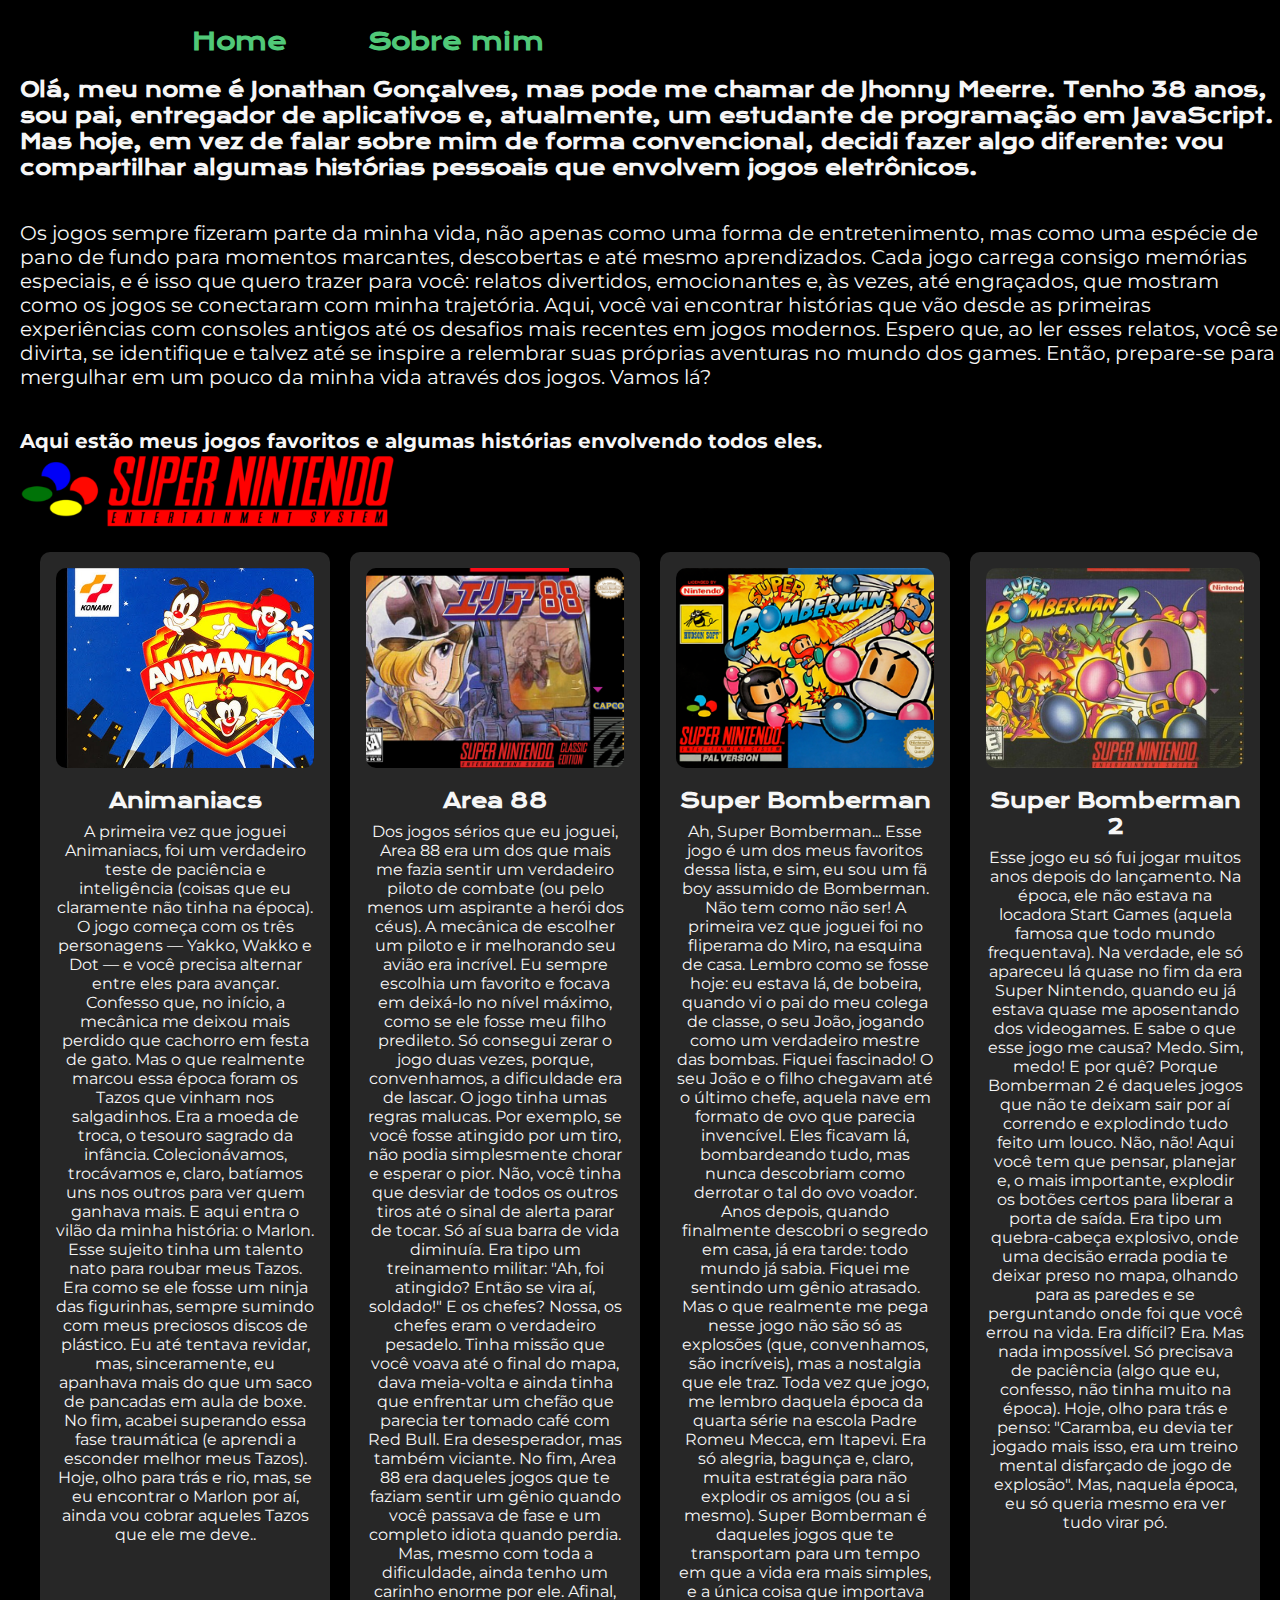
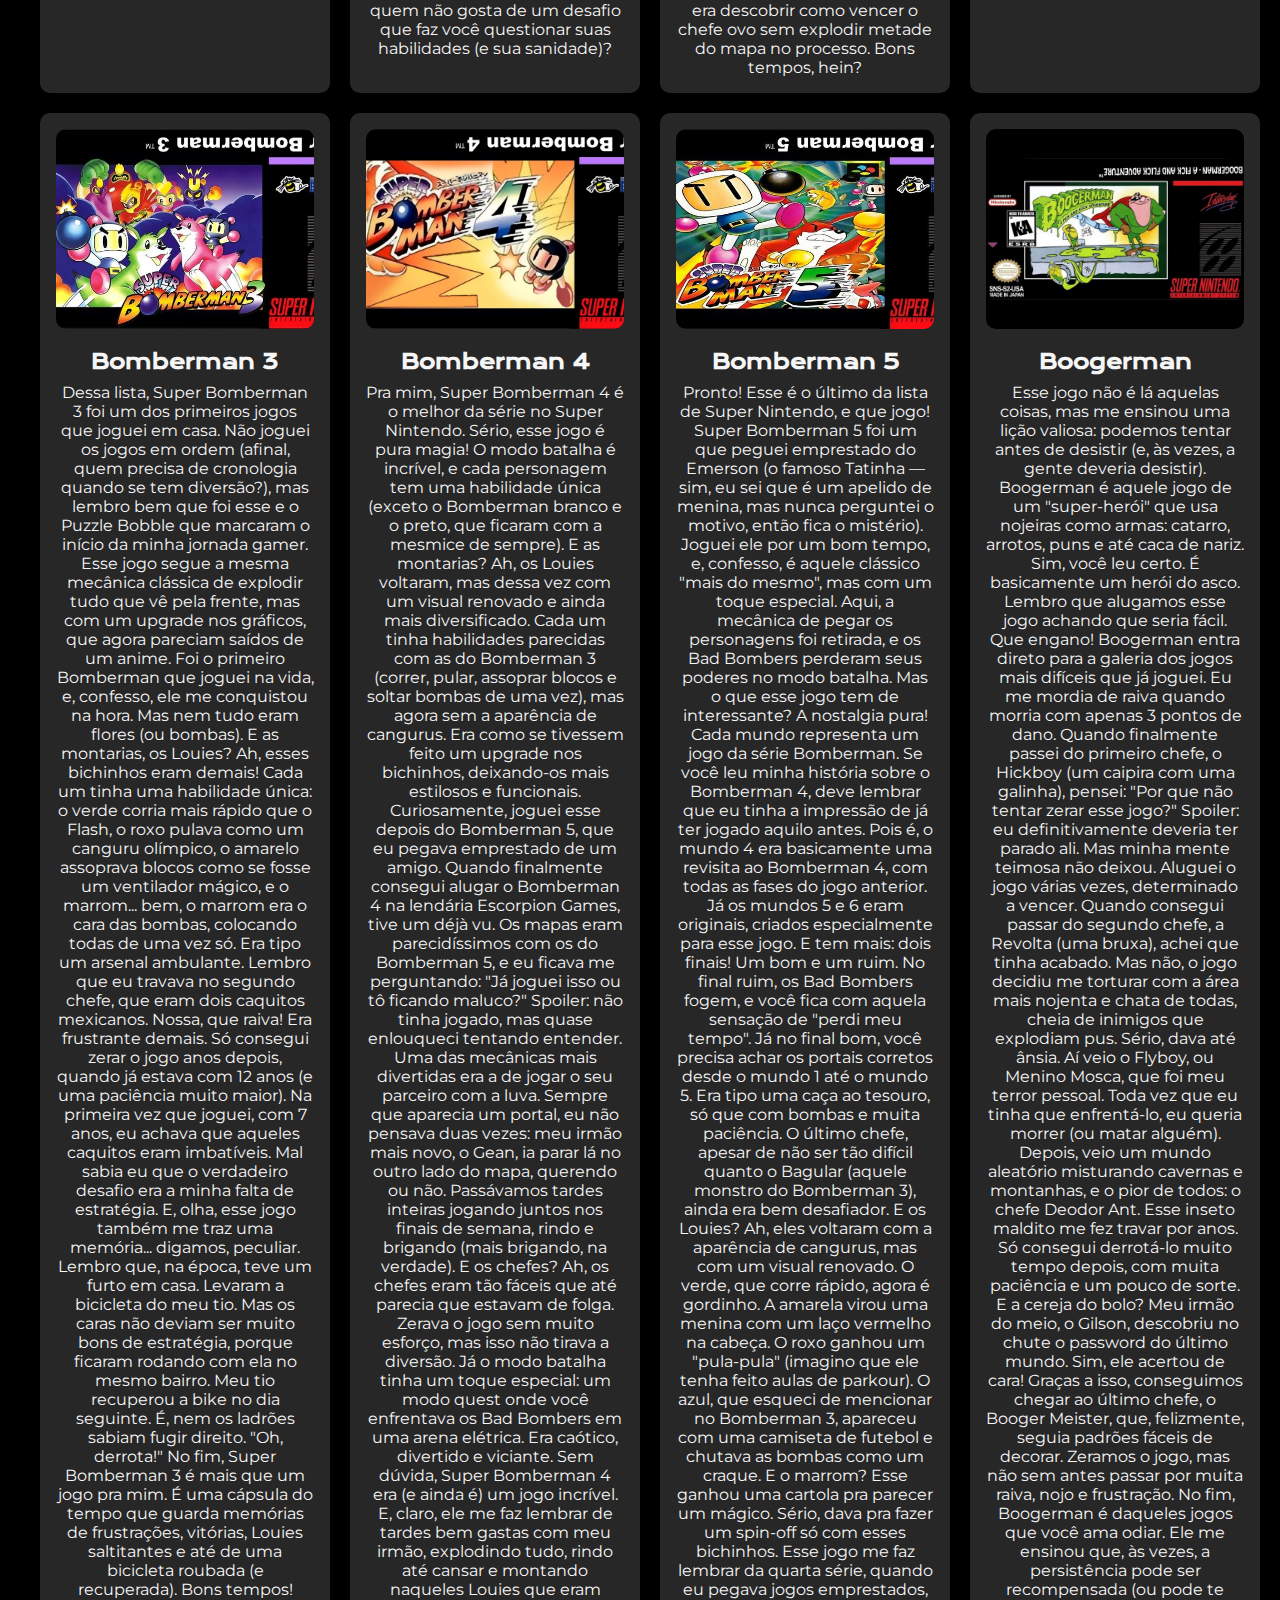
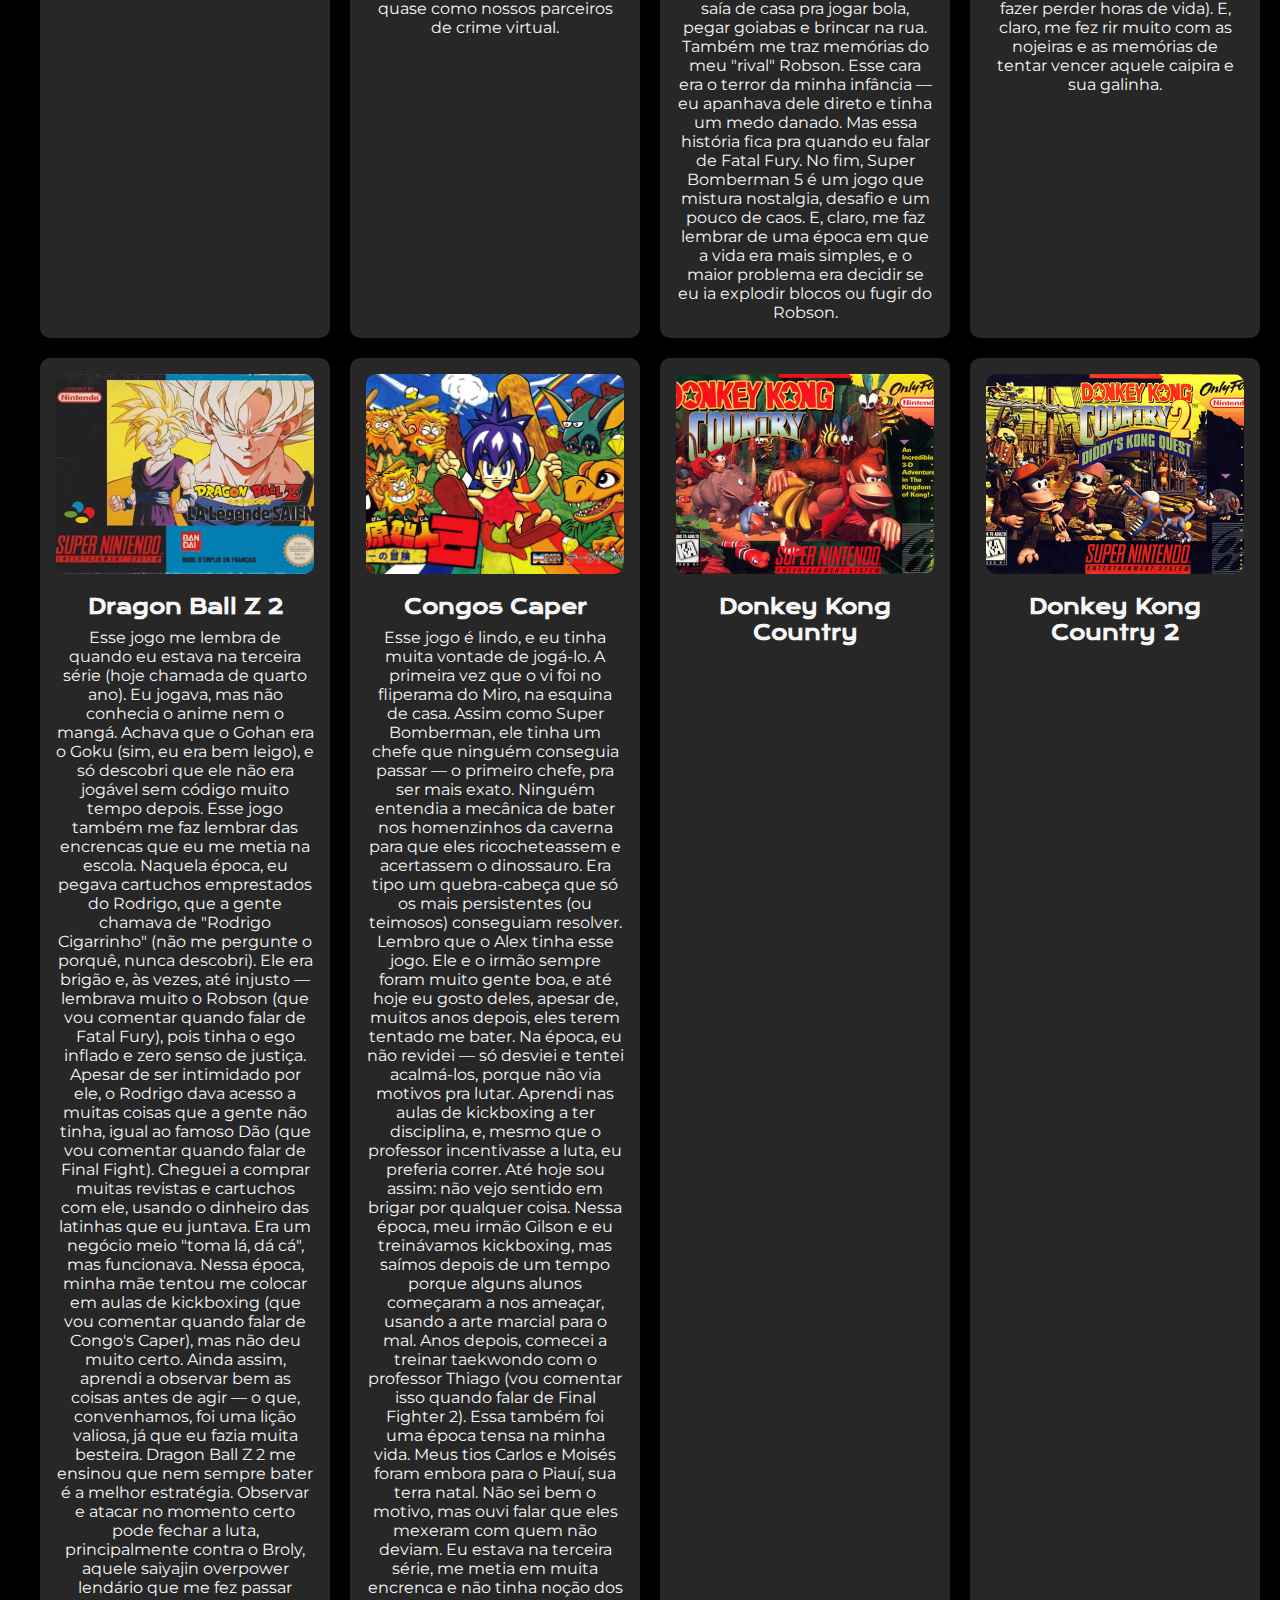
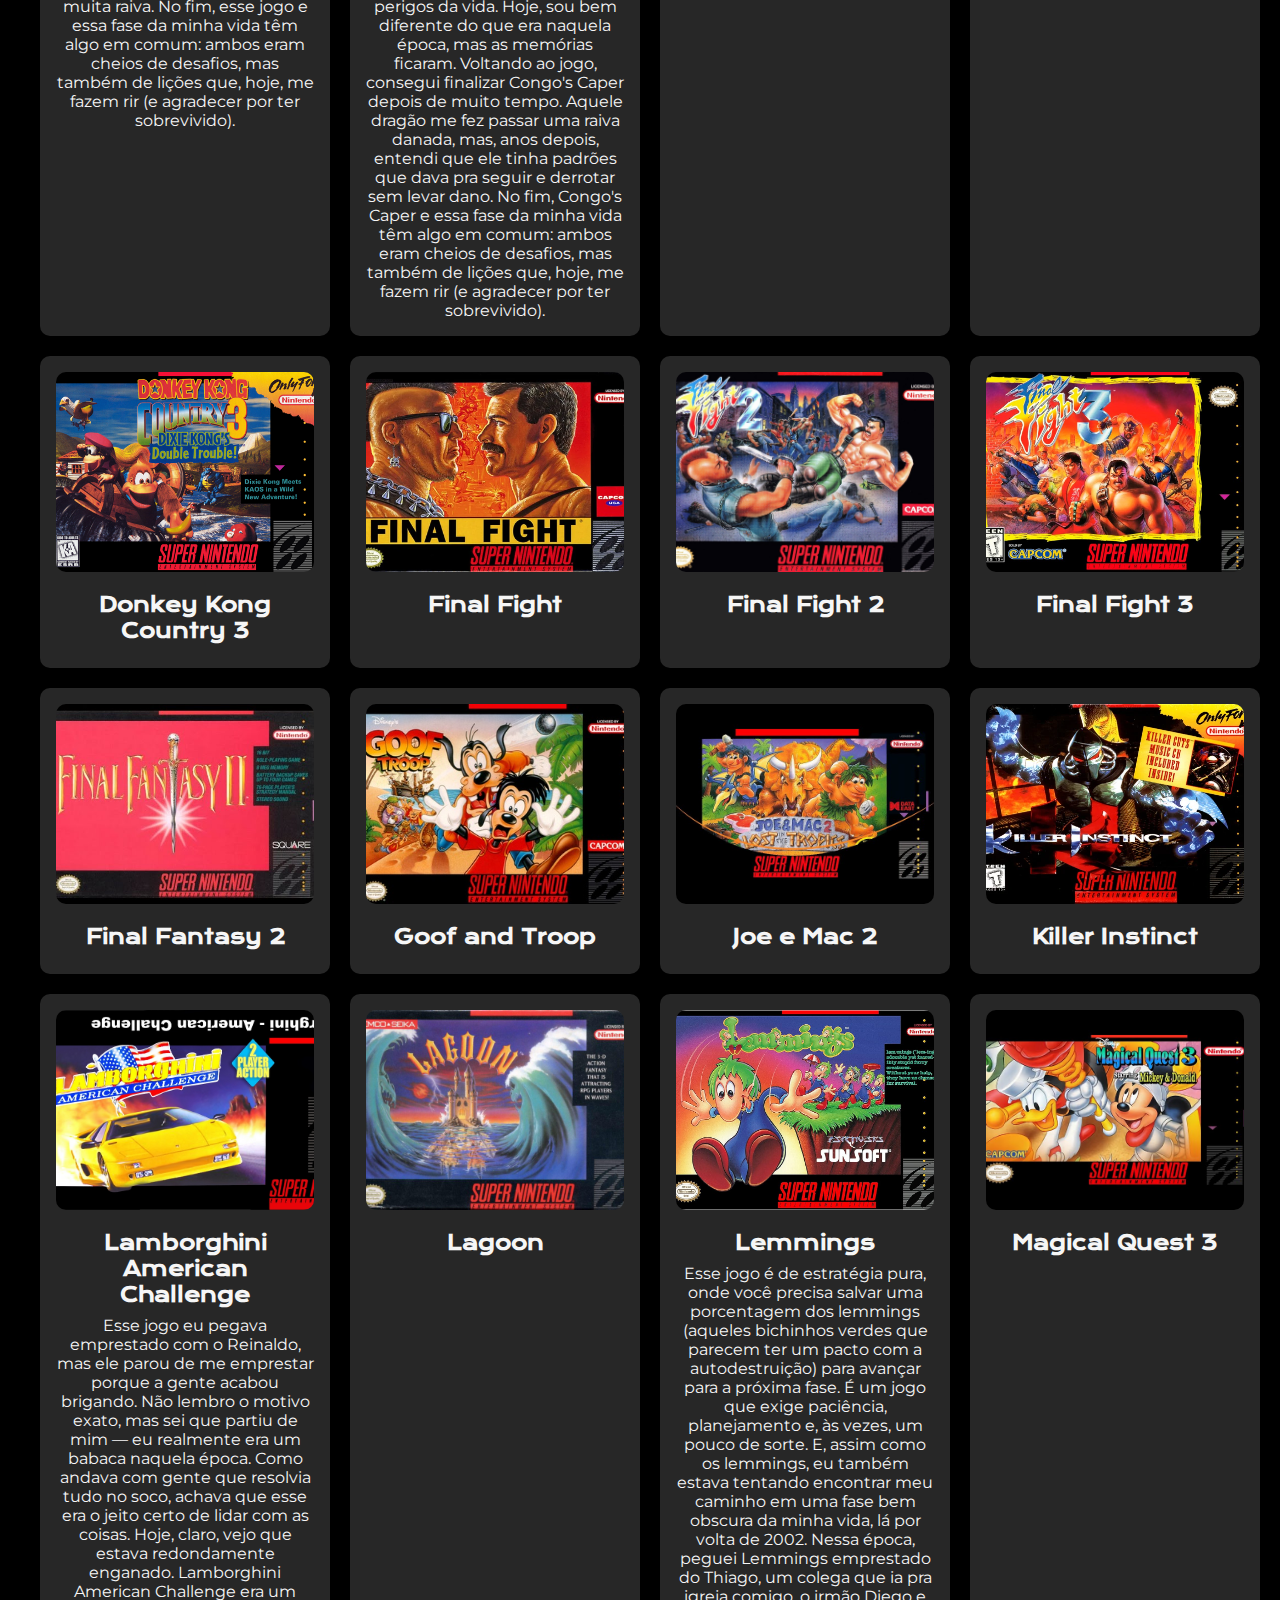
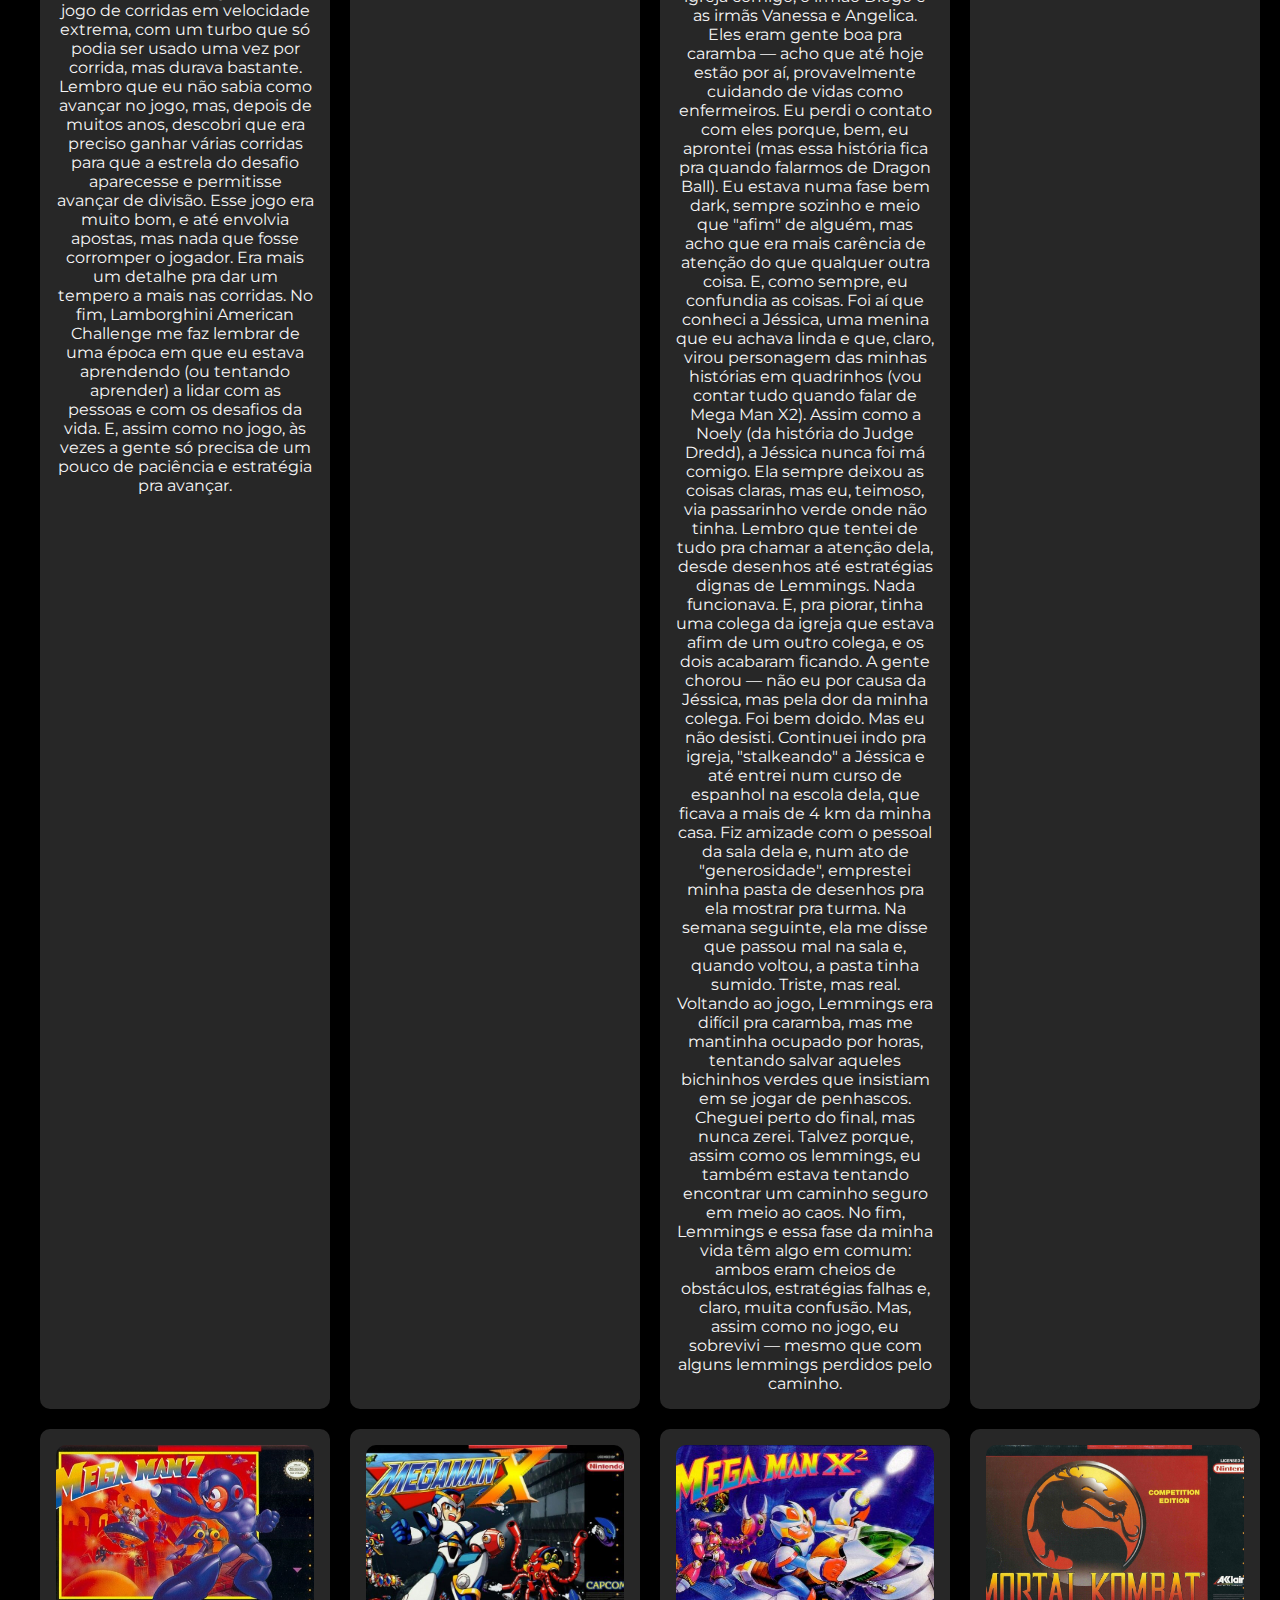
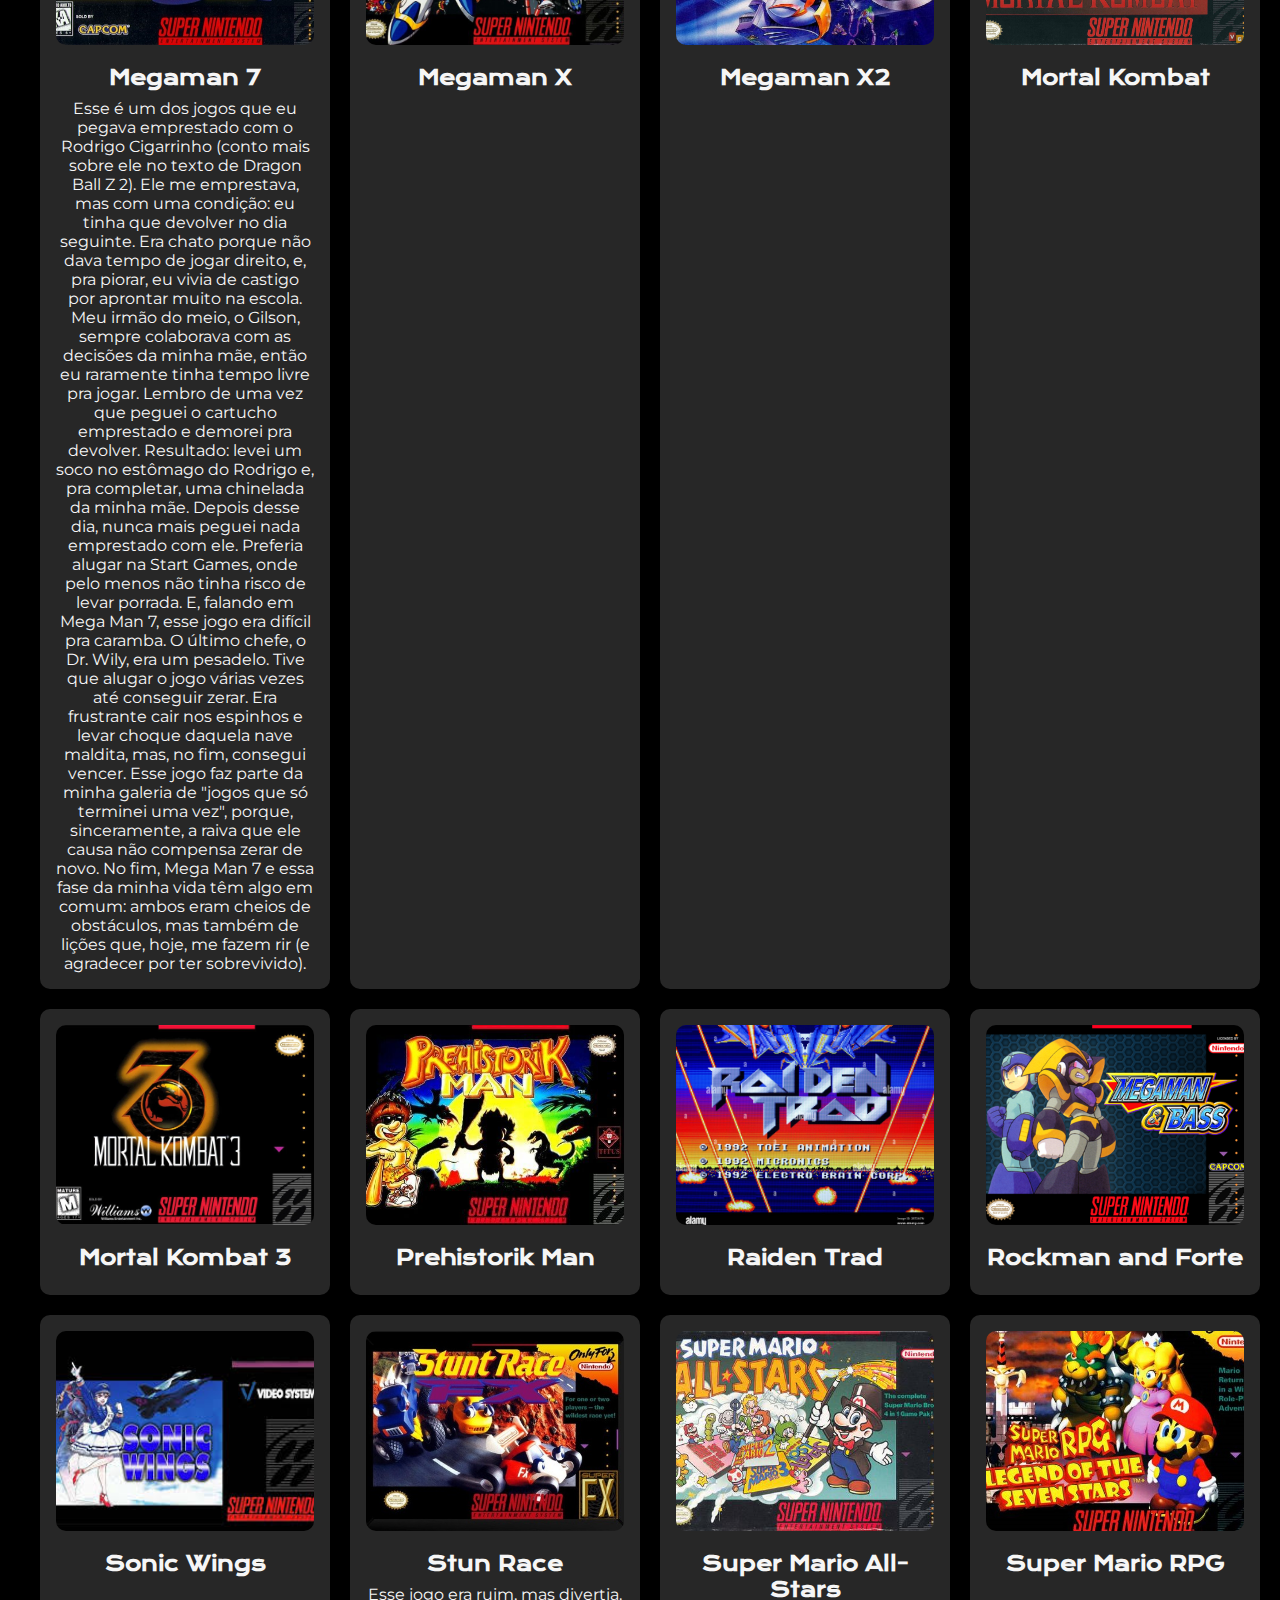
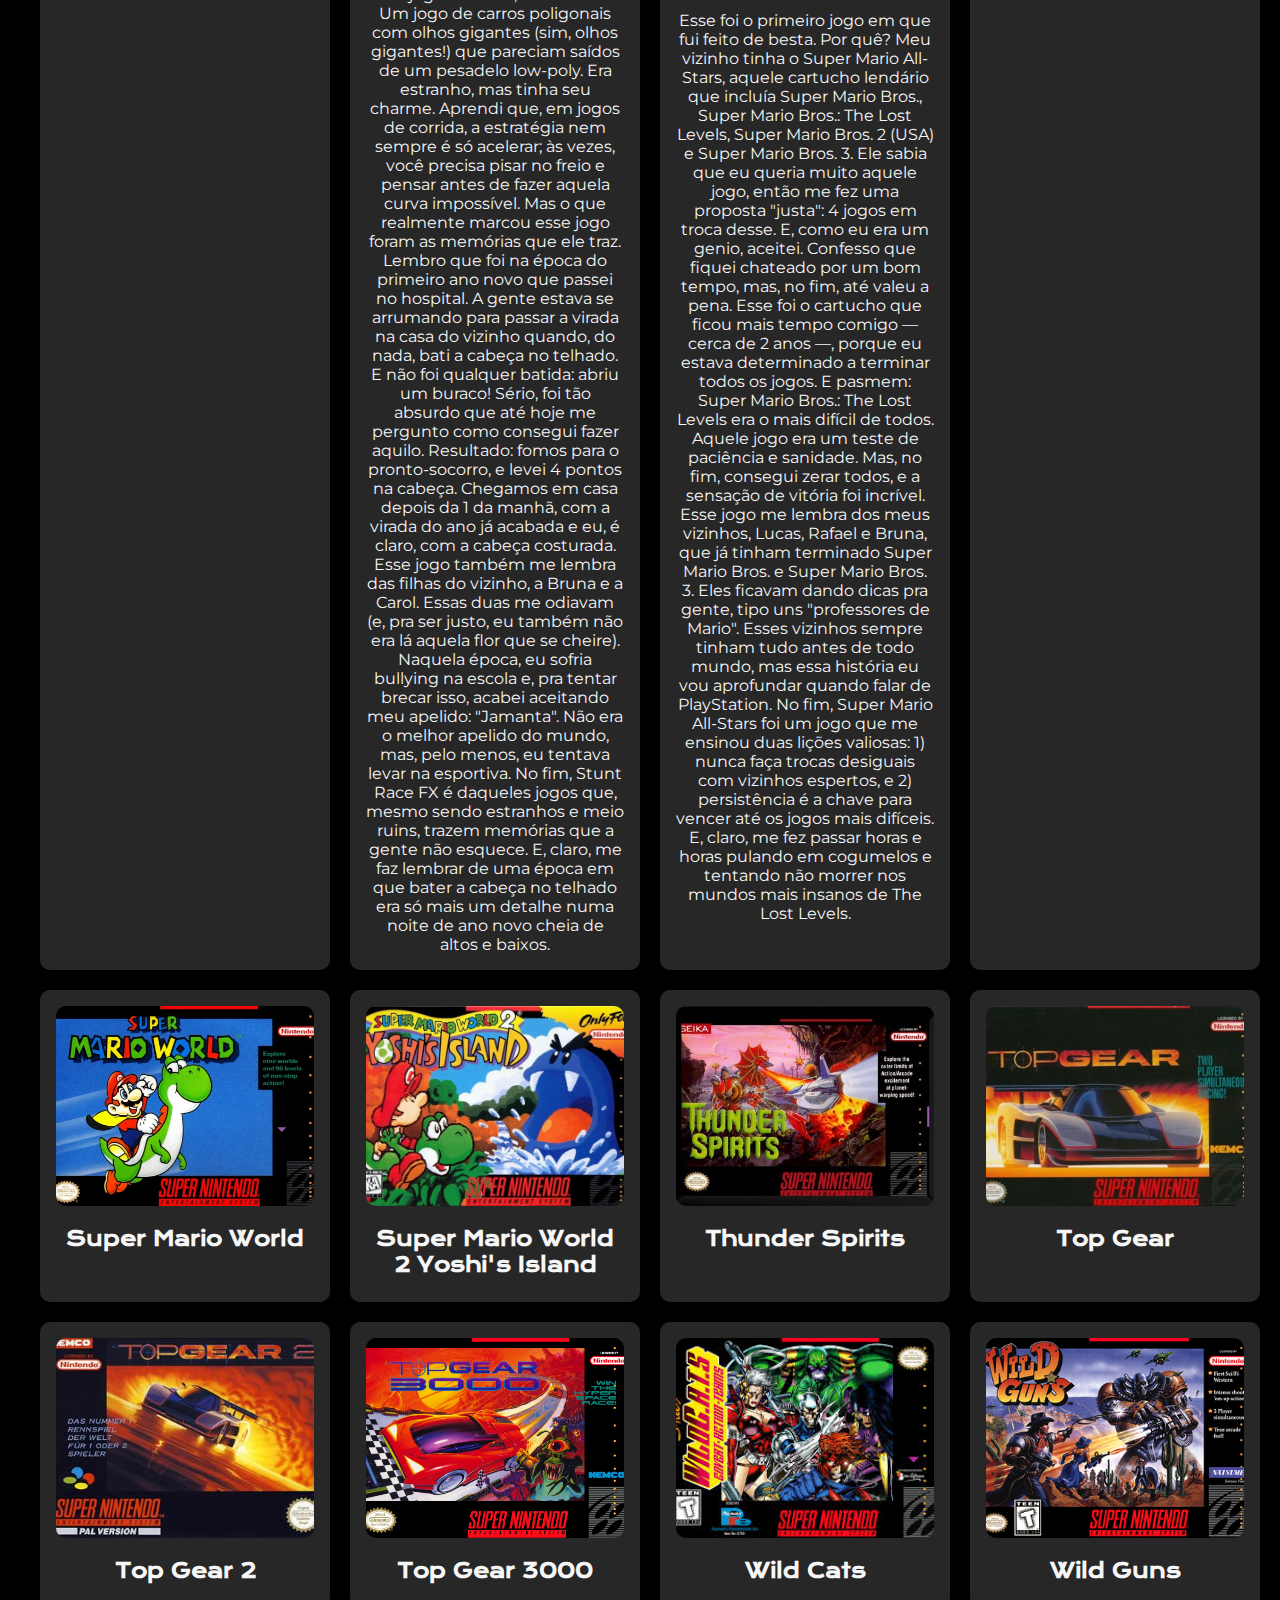
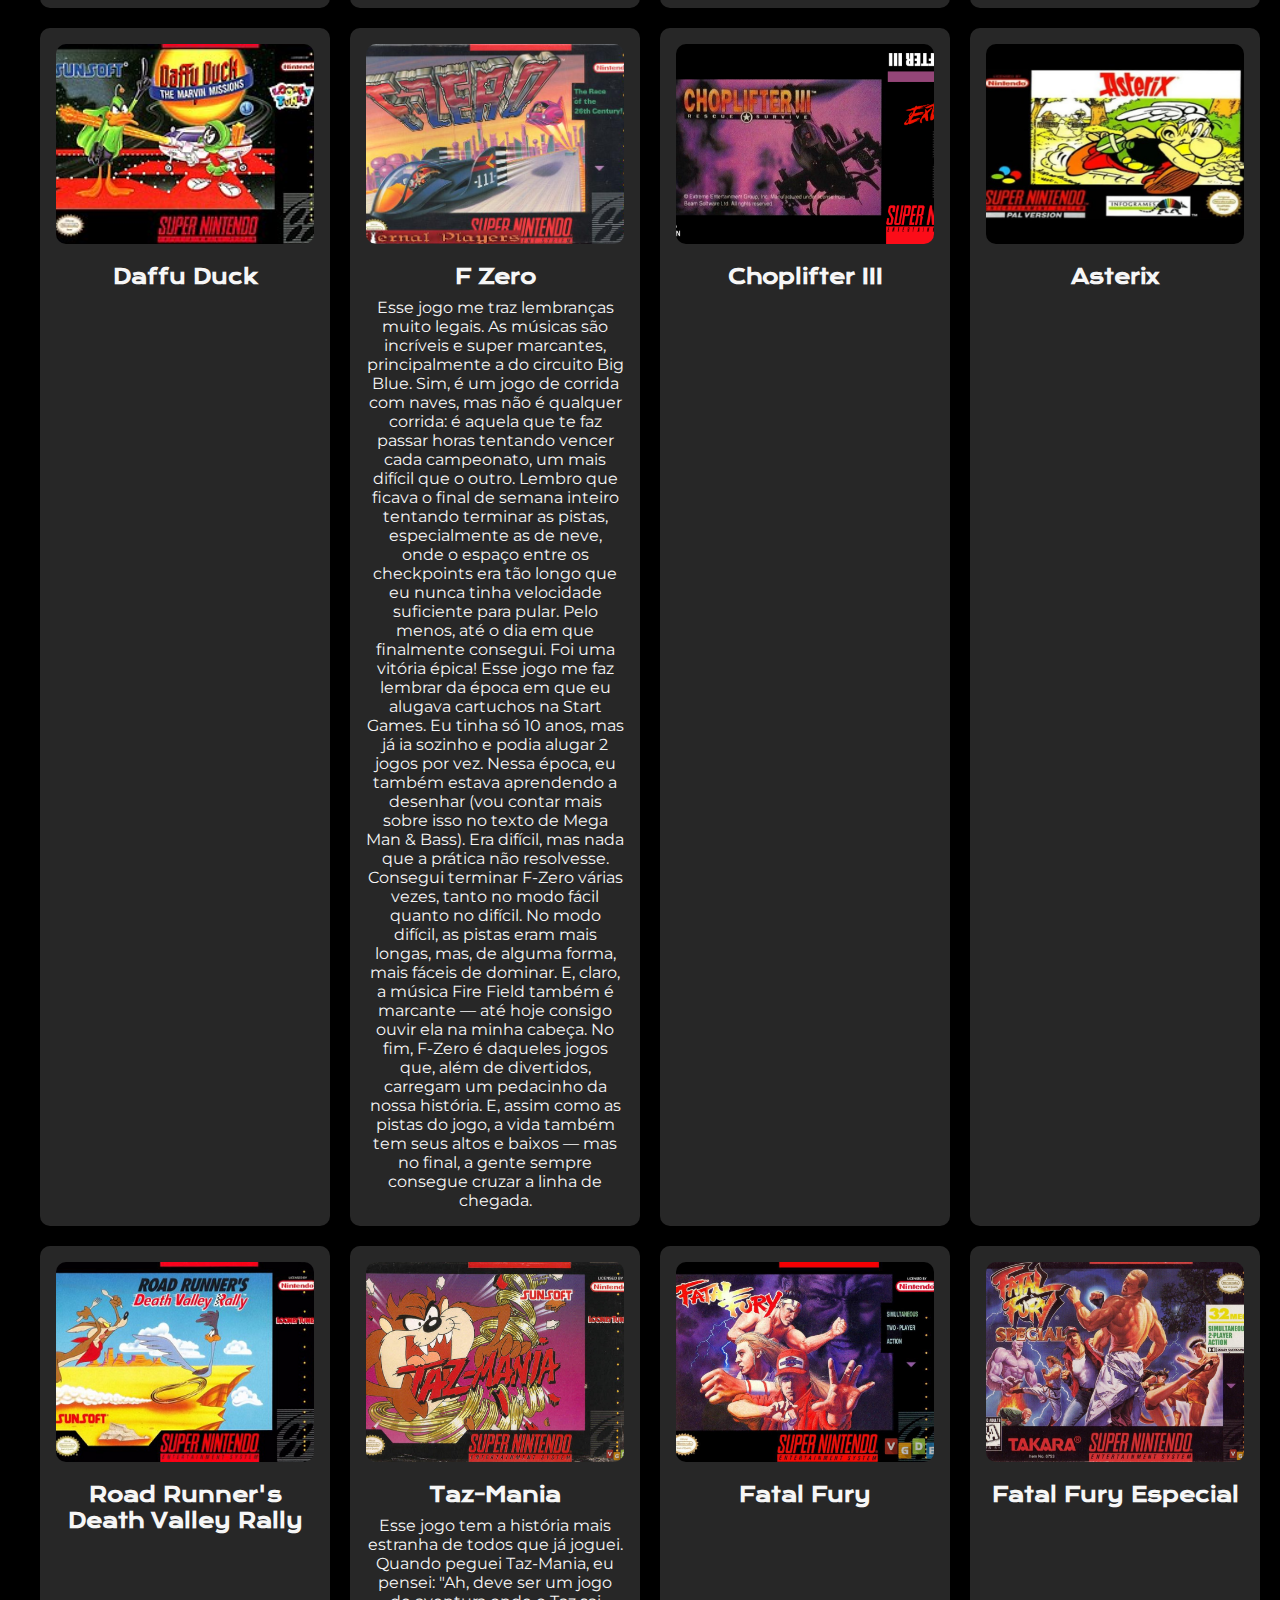
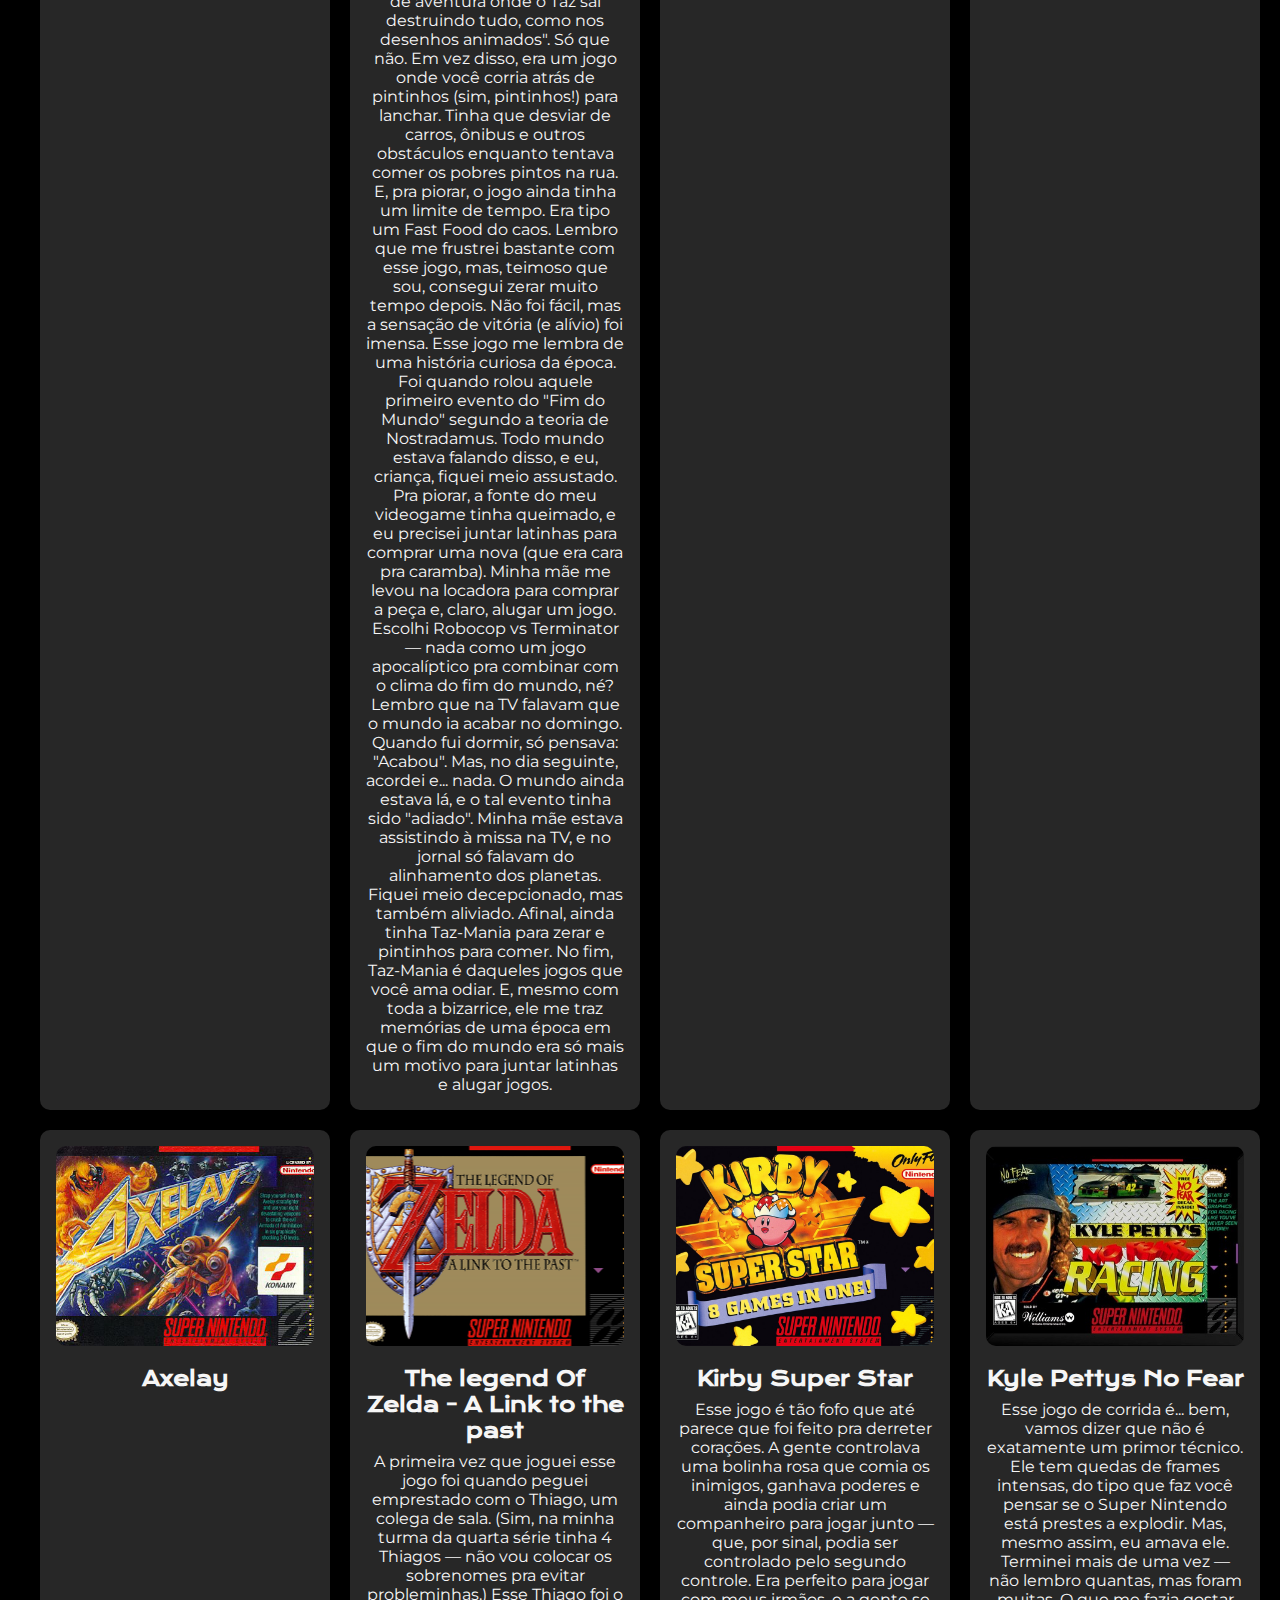
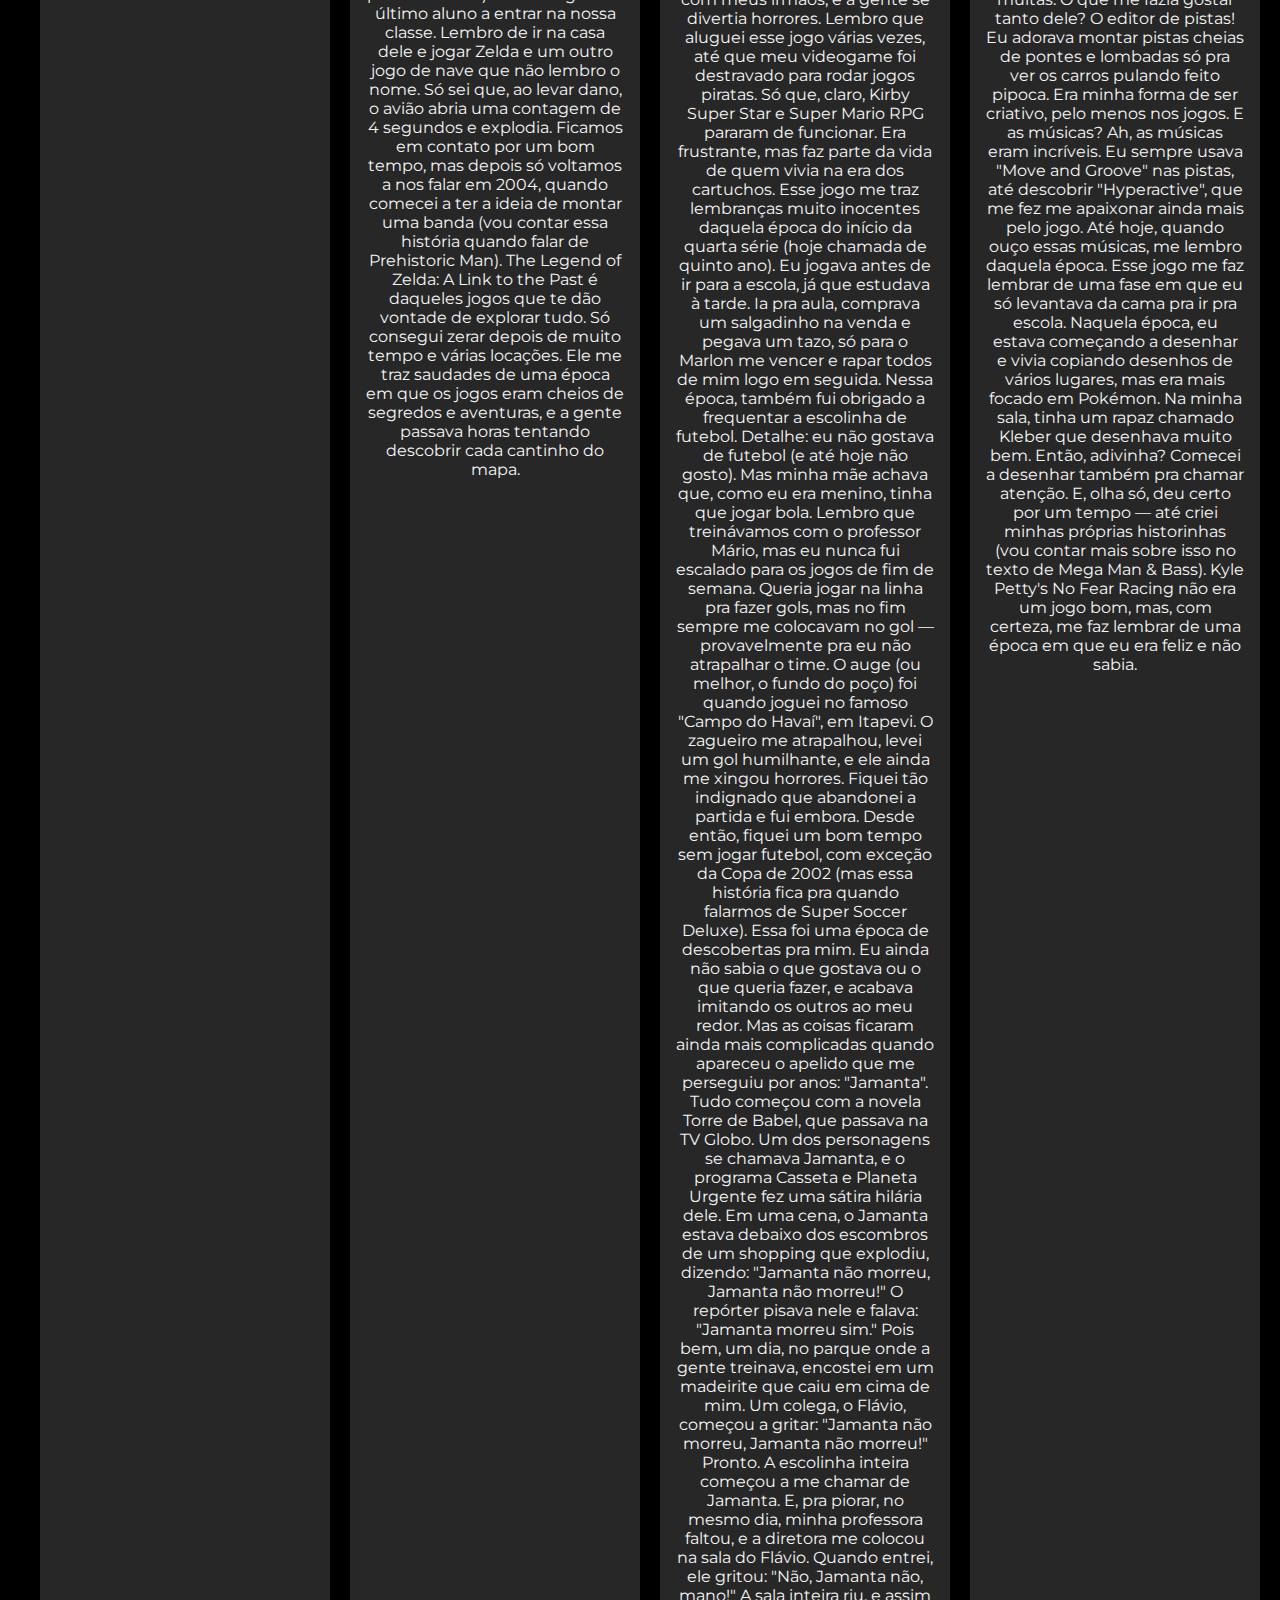
==== commit dae76b9f: "Adicionado mais historias aos jogos" ====
--- a/index.html
+++ b/index.html
@@ -233,8 +233,14 @@
 
                     <article class="texto__jogo">
                         <img src="./assets/lamborghini.jpg" alt="Capa do jogo Lamborghini de Super FamiCom">
-                        <h3>Lamborghini</h3>
-                        <p class="historia__com__jogo"></p>
+                        <h3>Lamborghini American Challenge</h3>
+                        <p class="historia__com__jogo">Esse jogo eu pegava emprestado com o Reinaldo, mas ele parou de me emprestar porque a gente acabou brigando. Não lembro o motivo exato, mas sei que partiu de mim — eu realmente era um babaca naquela época. Como andava com gente que resolvia tudo no soco, achava que esse era o jeito certo de lidar com as coisas. Hoje, claro, vejo que estava redondamente enganado.
+
+                            Lamborghini American Challenge era um jogo de corridas em velocidade extrema, com um turbo que só podia ser usado uma vez por corrida, mas durava bastante. Lembro que eu não sabia como avançar no jogo, mas, depois de muitos anos, descobri que era preciso ganhar várias corridas para que a estrela do desafio aparecesse e permitisse avançar de divisão.
+                            
+                            Esse jogo era muito bom, e até envolvia apostas, mas nada que fosse corromper o jogador. Era mais um detalhe pra dar um tempero a mais nas corridas.
+                            
+                            No fim, Lamborghini American Challenge me faz lembrar de uma época em que eu estava aprendendo (ou tentando aprender) a lidar com as pessoas e com os desafios da vida. E, assim como no jogo, às vezes a gente só precisa de um pouco de paciência e estratégia pra avançar.</p>
                     </article>
 
                     <article class="texto__jogo">
@@ -415,7 +421,15 @@
                     <article class="texto__jogo">
                         <img src="./assets/f_zero.jpg" alt="Capa do jogo F Zero de Super FamiCom">
                         <h3>F Zero</h3>
-                        <p class="historia__com__jogo"></p>
+                        <p class="historia__com__jogo">Esse jogo me traz lembranças muito legais. As músicas são incríveis e super marcantes, principalmente a do circuito Big Blue. Sim, é um jogo de corrida com naves, mas não é qualquer corrida: é aquela que te faz passar horas tentando vencer cada campeonato, um mais difícil que o outro.
+
+                            Lembro que ficava o final de semana inteiro tentando terminar as pistas, especialmente as de neve, onde o espaço entre os checkpoints era tão longo que eu nunca tinha velocidade suficiente para pular. Pelo menos, até o dia em que finalmente consegui. Foi uma vitória épica!
+                            
+                            Esse jogo me faz lembrar da época em que eu alugava cartuchos na Start Games. Eu tinha só 10 anos, mas já ia sozinho e podia alugar 2 jogos por vez. Nessa época, eu também estava aprendendo a desenhar (vou contar mais sobre isso no texto de Mega Man & Bass). Era difícil, mas nada que a prática não resolvesse.
+                            
+                            Consegui terminar F-Zero várias vezes, tanto no modo fácil quanto no difícil. No modo difícil, as pistas eram mais longas, mas, de alguma forma, mais fáceis de dominar. E, claro, a música Fire Field também é marcante — até hoje consigo ouvir ela na minha cabeça.
+                            
+                            No fim, F-Zero é daqueles jogos que, além de divertidos, carregam um pedacinho da nossa história. E, assim como as pistas do jogo, a vida também tem seus altos e baixos — mas no final, a gente sempre consegue cruzar a linha de chegada.</p>
                     </article>
 
                     <article class="texto__jogo">
@@ -503,7 +517,13 @@
                     <article class="texto__jogo">
                         <img src="./assets/Kyle_Pettys_No_Fear.jpg" alt="Capa do jogo  de Super FamiCom">
                         <h3>Kyle Pettys No Fear</h3>
-                        <p></p>
+                        <p>Esse jogo de corrida é... bem, vamos dizer que não é exatamente um primor técnico. Ele tem quedas de frames intensas, do tipo que faz você pensar se o Super Nintendo está prestes a explodir. Mas, mesmo assim, eu amava ele. Terminei mais de uma vez — não lembro quantas, mas foram muitas.
+
+                            O que me fazia gostar tanto dele? O editor de pistas! Eu adorava montar pistas cheias de pontes e lombadas só pra ver os carros pulando feito pipoca. Era minha forma de ser criativo, pelo menos nos jogos. E as músicas? Ah, as músicas eram incríveis. Eu sempre usava "Move and Groove" nas pistas, até descobrir "Hyperactive", que me fez me apaixonar ainda mais pelo jogo. Até hoje, quando ouço essas músicas, me lembro daquela época.
+                            
+                            Esse jogo me faz lembrar de uma fase em que eu só levantava da cama pra ir pra escola. Naquela época, eu estava começando a desenhar e vivia copiando desenhos de vários lugares, mas era mais focado em Pokémon. Na minha sala, tinha um rapaz chamado Kleber que desenhava muito bem. Então, adivinha? Comecei a desenhar também pra chamar atenção. E, olha só, deu certo por um tempo — até criei minhas próprias historinhas (vou contar mais sobre isso no texto de Mega Man & Bass).
+                            
+                            Kyle Petty's No Fear Racing não era um jogo bom, mas, com certeza, me faz lembrar de uma época em que eu era feliz e não sabia.</p>
                     </article>
 
                     <article class="texto__jogo">
@@ -556,7 +576,13 @@
                     <article class="texto__jogo">
                         <img src="./assets/metal_warriors.jpg" alt="Capa do jogo  de Super FamiCom">
                         <h3>Metal Warriors</h3>
-                        <p></p>
+                        <p>Esse jogo é uma das coisas mais incríveis que já joguei no Super Nintendo. Não consegui terminar, mas gostava demais de jogar — mesmo sendo absurdamente difícil. Aluguei ele várias vezes, mas nunca passei da missão 7. Era tipo um desafio pessoal que eu nunca consegui superar.
+
+                            Metal Warriors é daqueles jogos que você controla um robô e pode trocar com outros que encontra durante as fases. E, olha só, dava pra jogar de 2 no modo versus, o que era uma bagunça divertida. Mas, no modo single player, ele conseguia me fazer passar raiva por dias. Era frustrante, mas ao mesmo tempo viciante.
+                            
+                            Esse jogo me lembra da primeira vez que vi uma enchente em Itapevi. Parece aleatório, mas é que eu estava jogando ele justamente naquele dia. Lembro de olhar pela janela e ver a água subindo, enquanto eu tentava avançar naquela missão impossível. No fim, tanto a enchente quanto o jogo me ensinaram que, às vezes, a gente precisa dar um tempo e respirar antes de tentar de novo.
+                            
+                            No fim, Metal Warriors é daqueles jogos que, mesmo sem zerar, deixam marcas — e boas memórias.</p>
                     </article>
 
                     <article class="texto__jogo">
@@ -622,19 +648,43 @@
                     <article class="texto__jogo">
                         <img src="./assets/rock-n-roll-racing.jpg" alt="Capa do jogo  de Super FamiCom">
                         <h3>Rock 'N Roll Racing</h3>
-                        <p></p>
+                        <p>Esse jogo é de corrida, mas não daqueles tradicionais, não. Ele é daqueles que testam a amizade — ou criam rivais instantâneos. Se você tem um colega que não sabe perder, é melhor nem jogar com ele, porque Rock 'n Roll Racing é puro caos sobre rodas.
+
+                            Aqui, ser louco é disparar minas, jogar óleo na pista, atirar, lançar mísseis e bombas. É tipo um Mad Max com trilha sonora rockeira. Esse jogo define o caráter de cada um: ou você joga sujo e vence, ou tenta ser bonzinho e fica em último.
+                            
+                            Joguei a versão pirata dele por muito tempo, que não tinha final e nem dava pra usar passwords. Até que, finalmente, consegui achar a fita original. Vale muito a pena jogar, mesmo que você passe raiva. Era muito satisfatório juntar dinheiro suficiente pra comprar os carros mais fortes e upá-los até o nível máximo.
+                            
+                            Quem me apresentou esse jogo foi meu tio Moisés. Ele mostrou Rock 'n Roll Racing junto com Super Swiv. Lembro que, nesse dia, estava chovendo, e a gente só pôde jogar no dia seguinte. Consegui finalizar o jogo duas vezes com a fita original, mas ele é tão demorado que, hoje em dia, já não tenho mais paciência (nem tempo) pra isso.
+                            
+                            Esse jogo também me faz lembrar da época em que comecei a alugar cartuchos na locadora Escorpion Games. A Ney Vídeo tinha fechado (ou faliu, não sei ao certo), e a carteira de clientes foi passada pra locadora do lado.
+                            
+                            No fim, Rock 'n Roll Racing é daqueles jogos que, além de divertidos, trazem memórias de uma época em que a vida era mais simples — e as brigas por causa de jogos eram resolvidas na base do "melhor de três".</p>
                     </article>
 
                     <article class="texto__jogo">
                         <img src="./assets/Battletoads_in_Battlemaniacs.png" alt="Capa do jogo  de Super FamiCom">
                         <h3>Battletoads in Battlemaniacs</h3>
-                        <p></p>
+                        <p>Esse jogo só está aqui por causa da trilha sonora, que é simplesmente sensacional. Mas, além disso, Battletoads in Battlemaniacs é daqueles jogos que definem o caráter de quem ousa jogar. Essa obra do capiroto é tão difícil que te faz querer quebrar o videogame — literalmente.
+
+                            Lembro de ficar travado na terceira fase, onde tinha aquelas naves super-rápidas. Era frustrante, mas eu encarava como uma questão de honra. Infelizmente, meu máximo foi chegar na fase 5, onde um rato com uma serra elétrica cortava a gente no meio. Sim, um rato. Com uma serra.
+                            
+                            Esse jogo é terrivelmente difícil, e eu tenho certeza que os programadores fizeram algum pacto com o demônio ou tinham traumas de infância por não conseguirem finalizar algum jogo.
+                            
+                            Ah, e pra quem não sabe, Battletoads in Battlemaniacs é uma adaptação do jogo original de Nintendinho, com menos estágios, mas gráficos mais bonitos.
+                            
+                            E, olha só, até ano passado (2024), eu ainda estava tentando jogar ele. E, claro, comecei a tocar no violão a música da primeira fase, porque ela é tão boa que merece ser eternizada.
+                            
+                            No fim, Battletoads in Battlemaniacs é daqueles jogos que, mesmo te fazendo passar raiva, deixam marcas — e uma trilha sonora que fica na cabeça pra sempre.</p>
                     </article>
 
                     <article class="texto__jogo">
                         <img src="./assets/Batman_returns.jpg" alt="Capa do jogo  de Super FamiCom">
                         <h3>Batman Returns</h3>
-                        <p></p>
+                        <p>Esse jogo faz parte da minha galeria de "jogos que só terminei uma vez". Lembro que peguei ele emprestado — não lembro com quem — e joguei por dois dias até zerar. Ele usa aquela mecânica clássica de briga de rua, onde o último chefe é o vilão Pinguim.
+
+                            Mas o que mais me marca nesse jogo não é a jogabilidade ou os gráficos, e sim uma lição de vida que aprendi enquanto jogava: não pise no chão que a mãe está limpando. Sério, eu estava tão focado no jogo que nem percebi que tinha acabado de passar o pano no chão. Resultado? O cabo da vassoura foi parar nas minhas costas.
+                            
+                            No fim, Batman Returns me ensinou que, às vezes, o maior vilão não é o Pinguim, mas sim a mãe com uma vassoura na mão.</p>
                     </article>
 
                     <article class="texto__jogo">
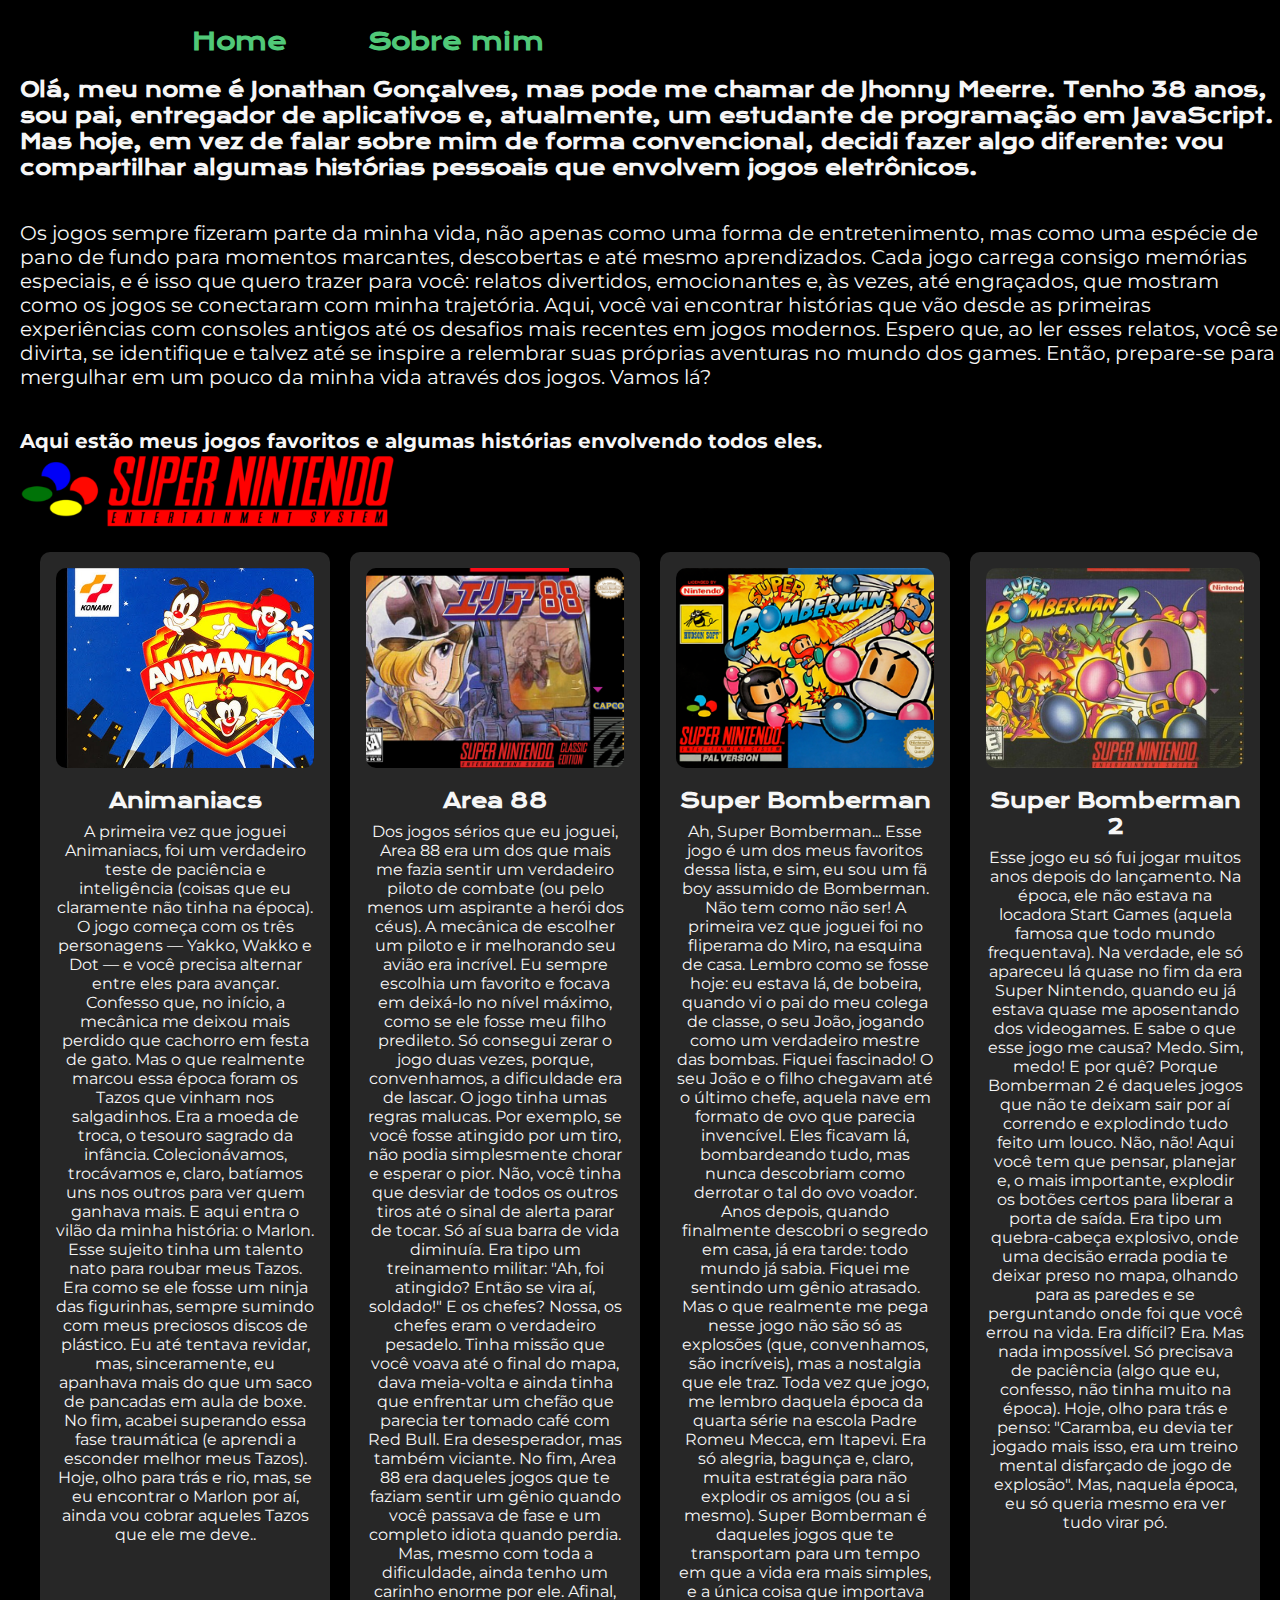
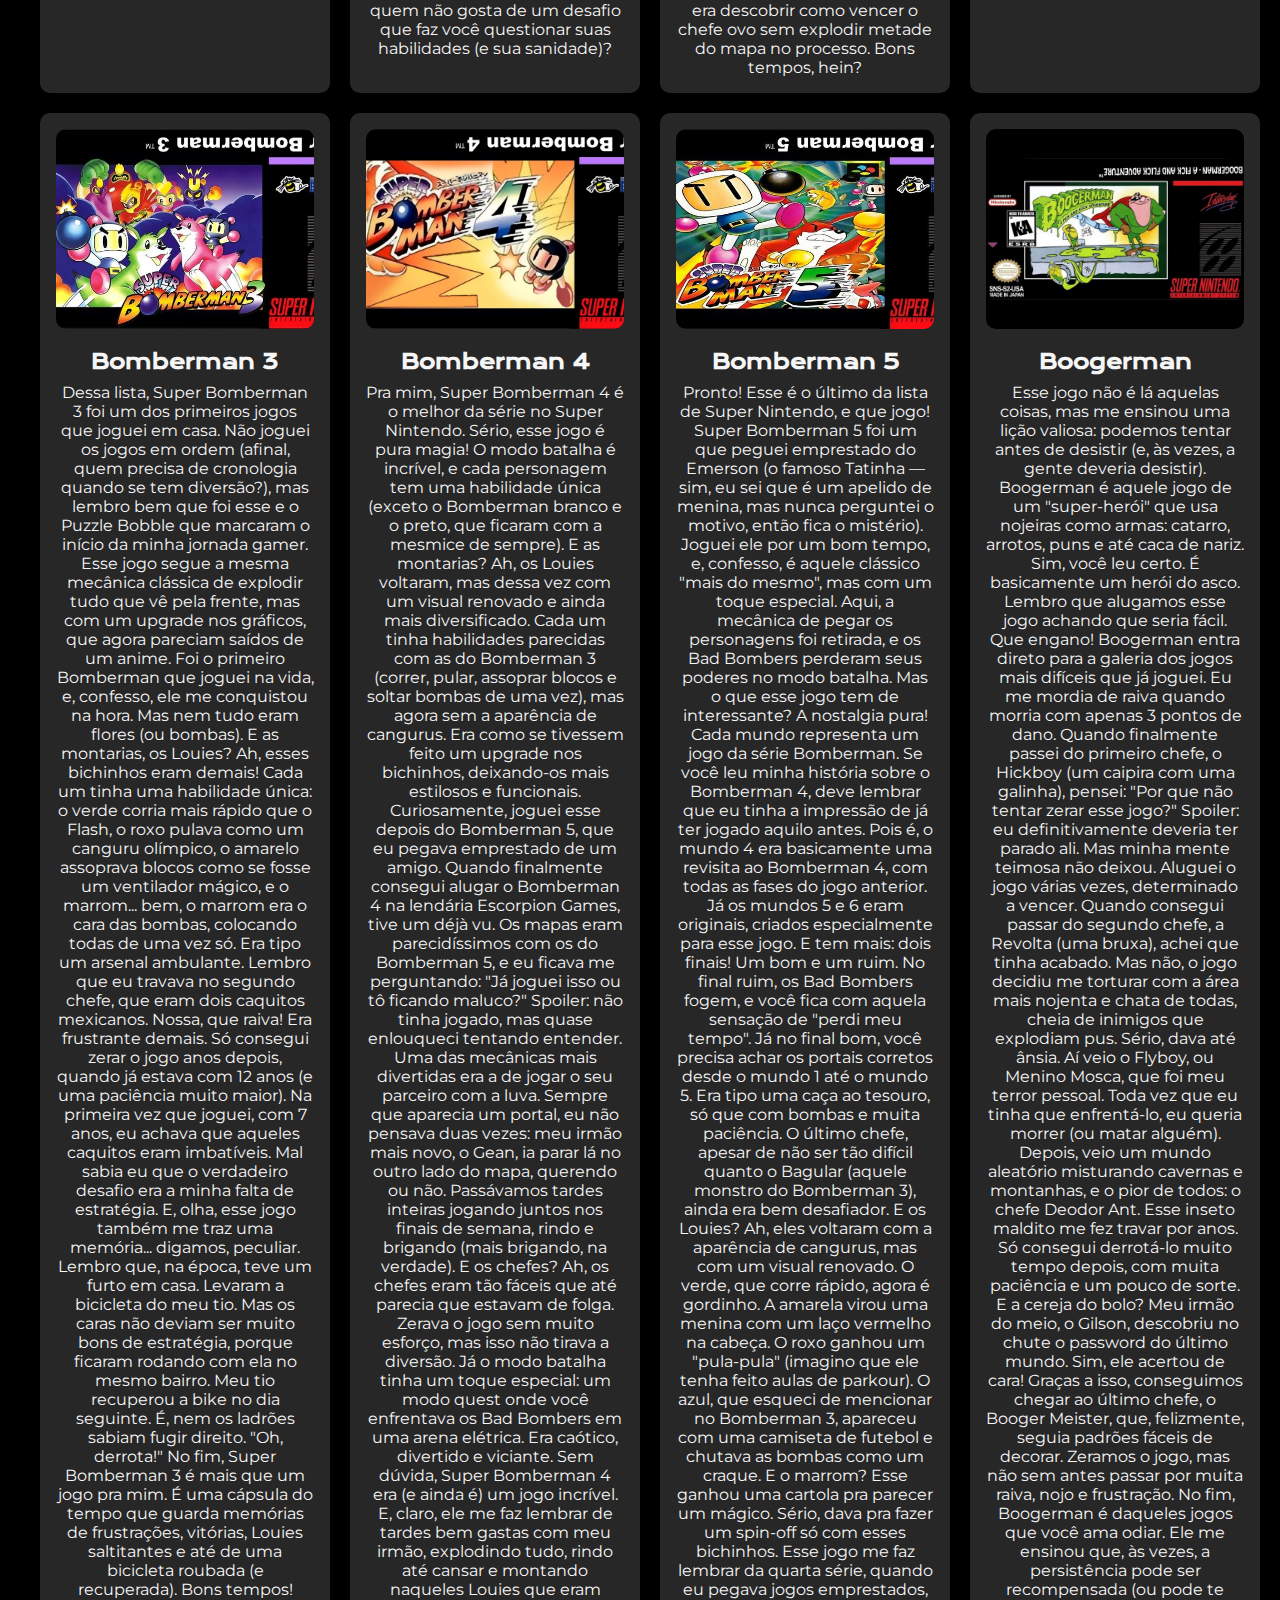
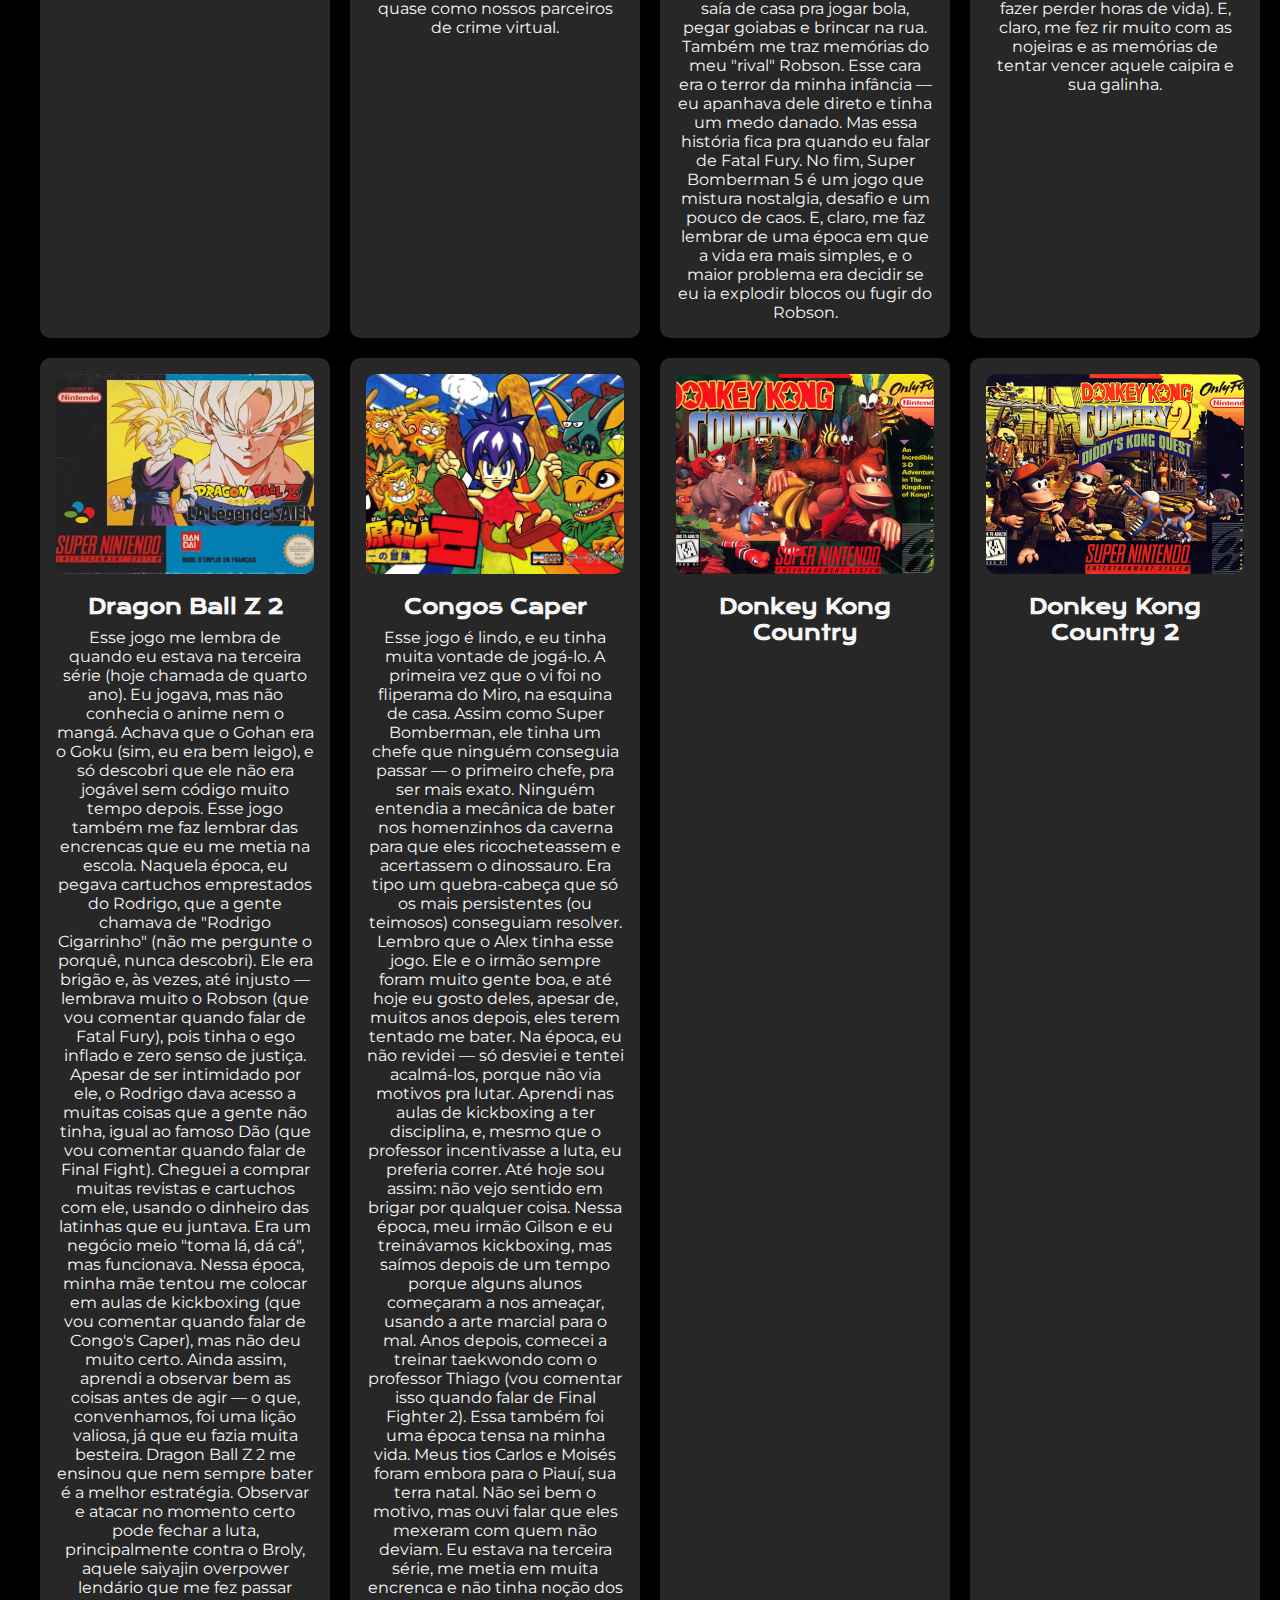
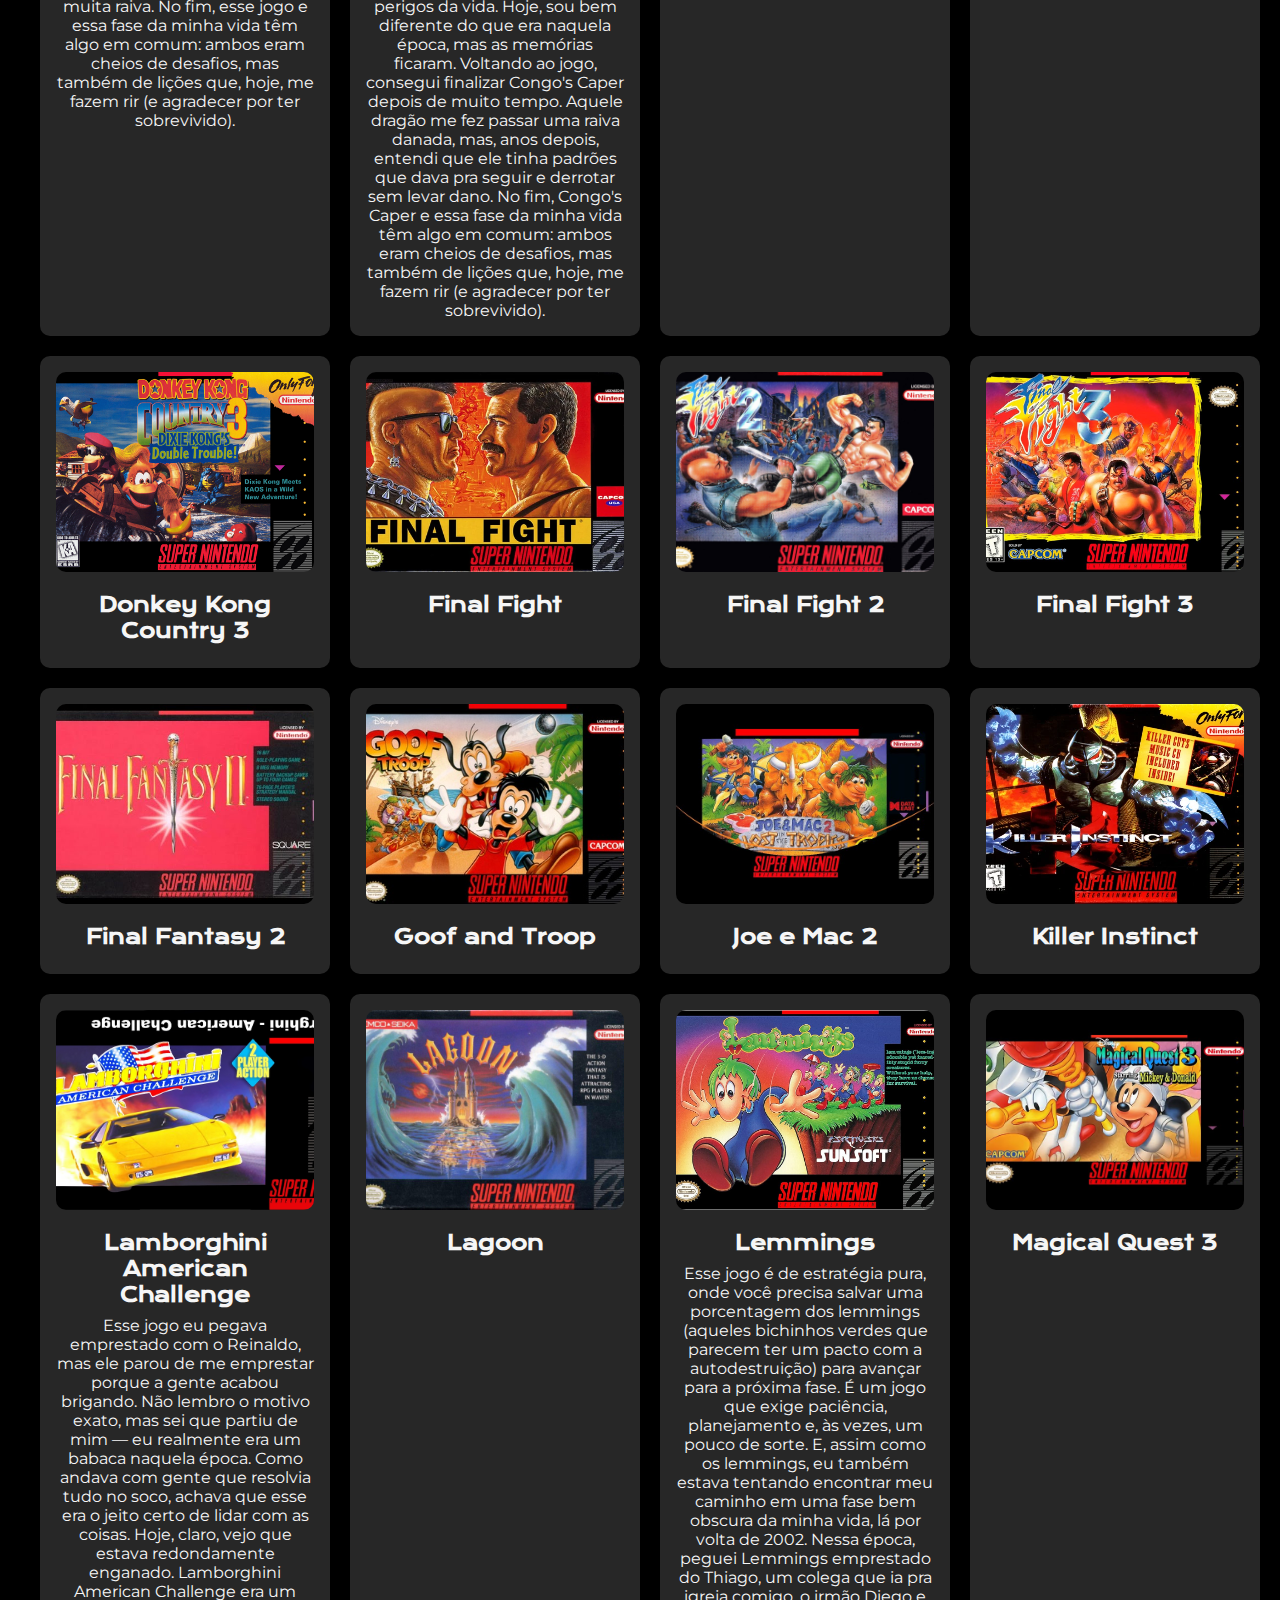
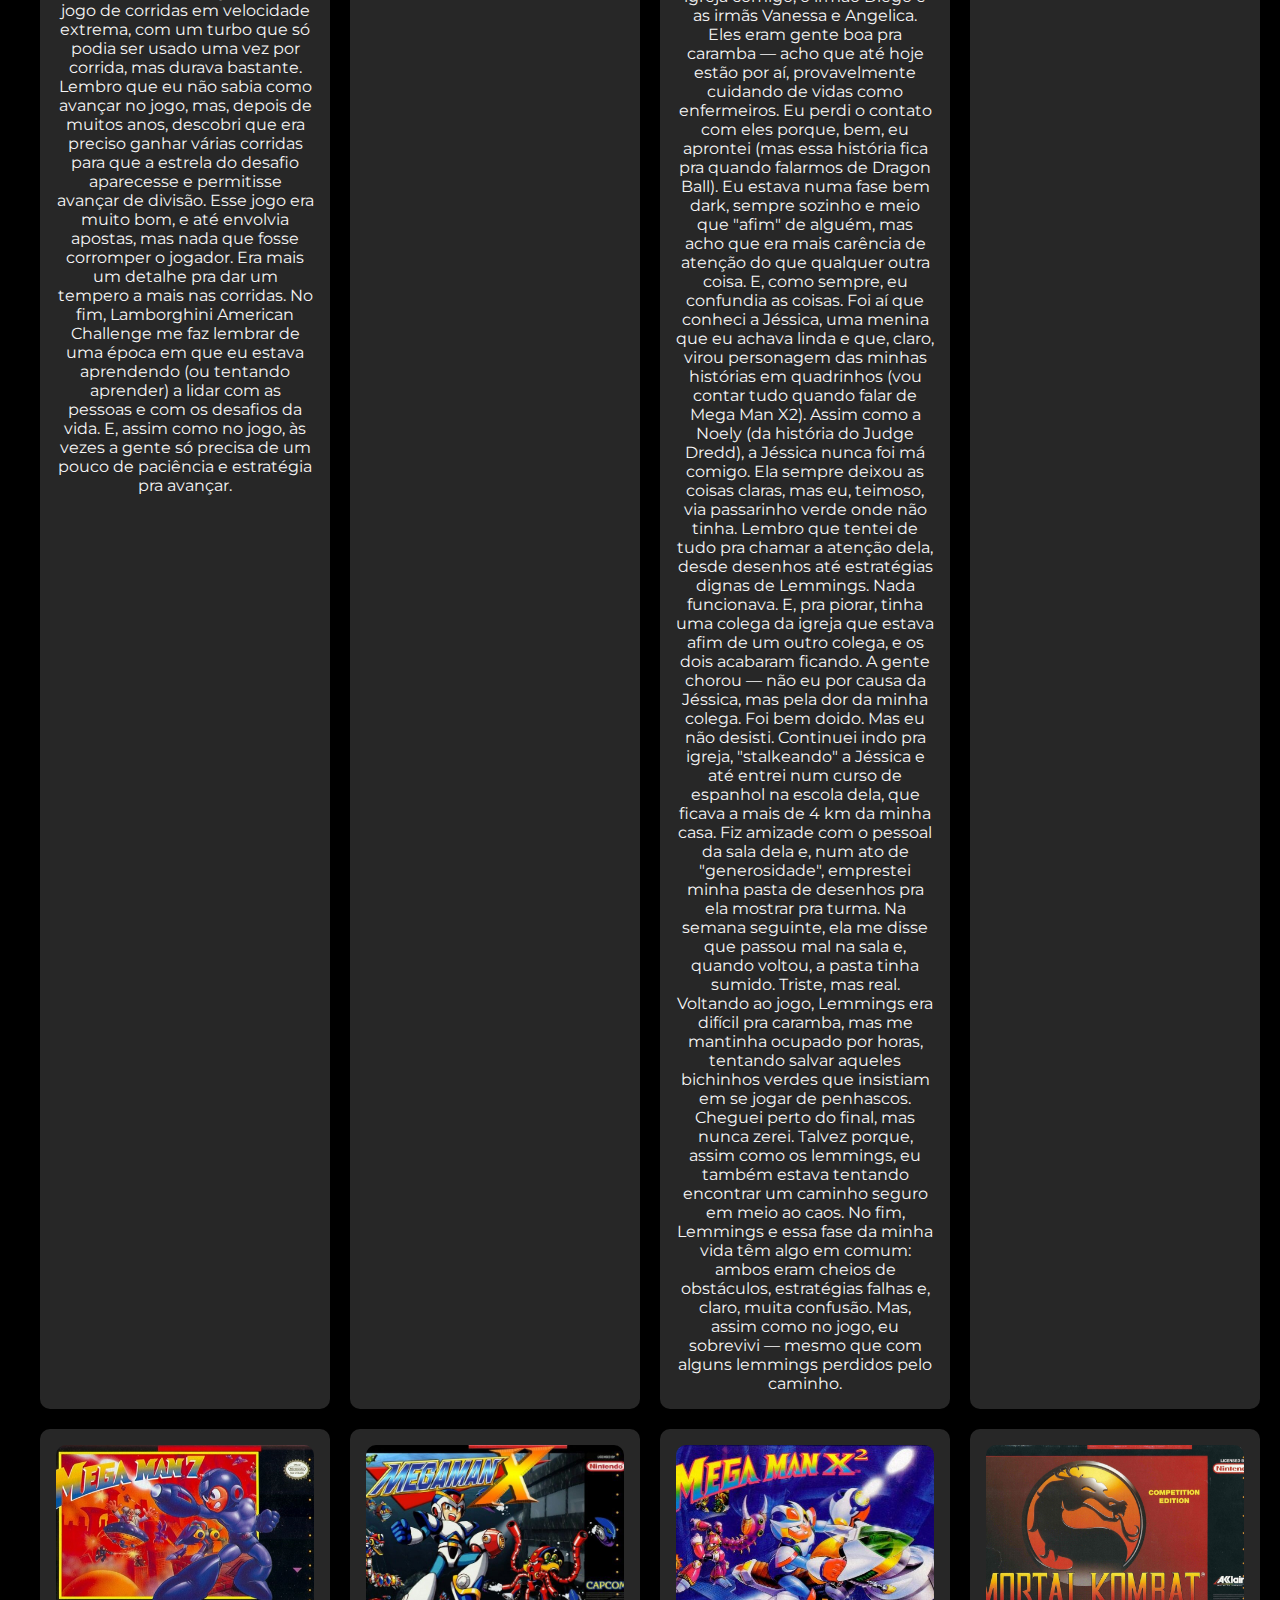
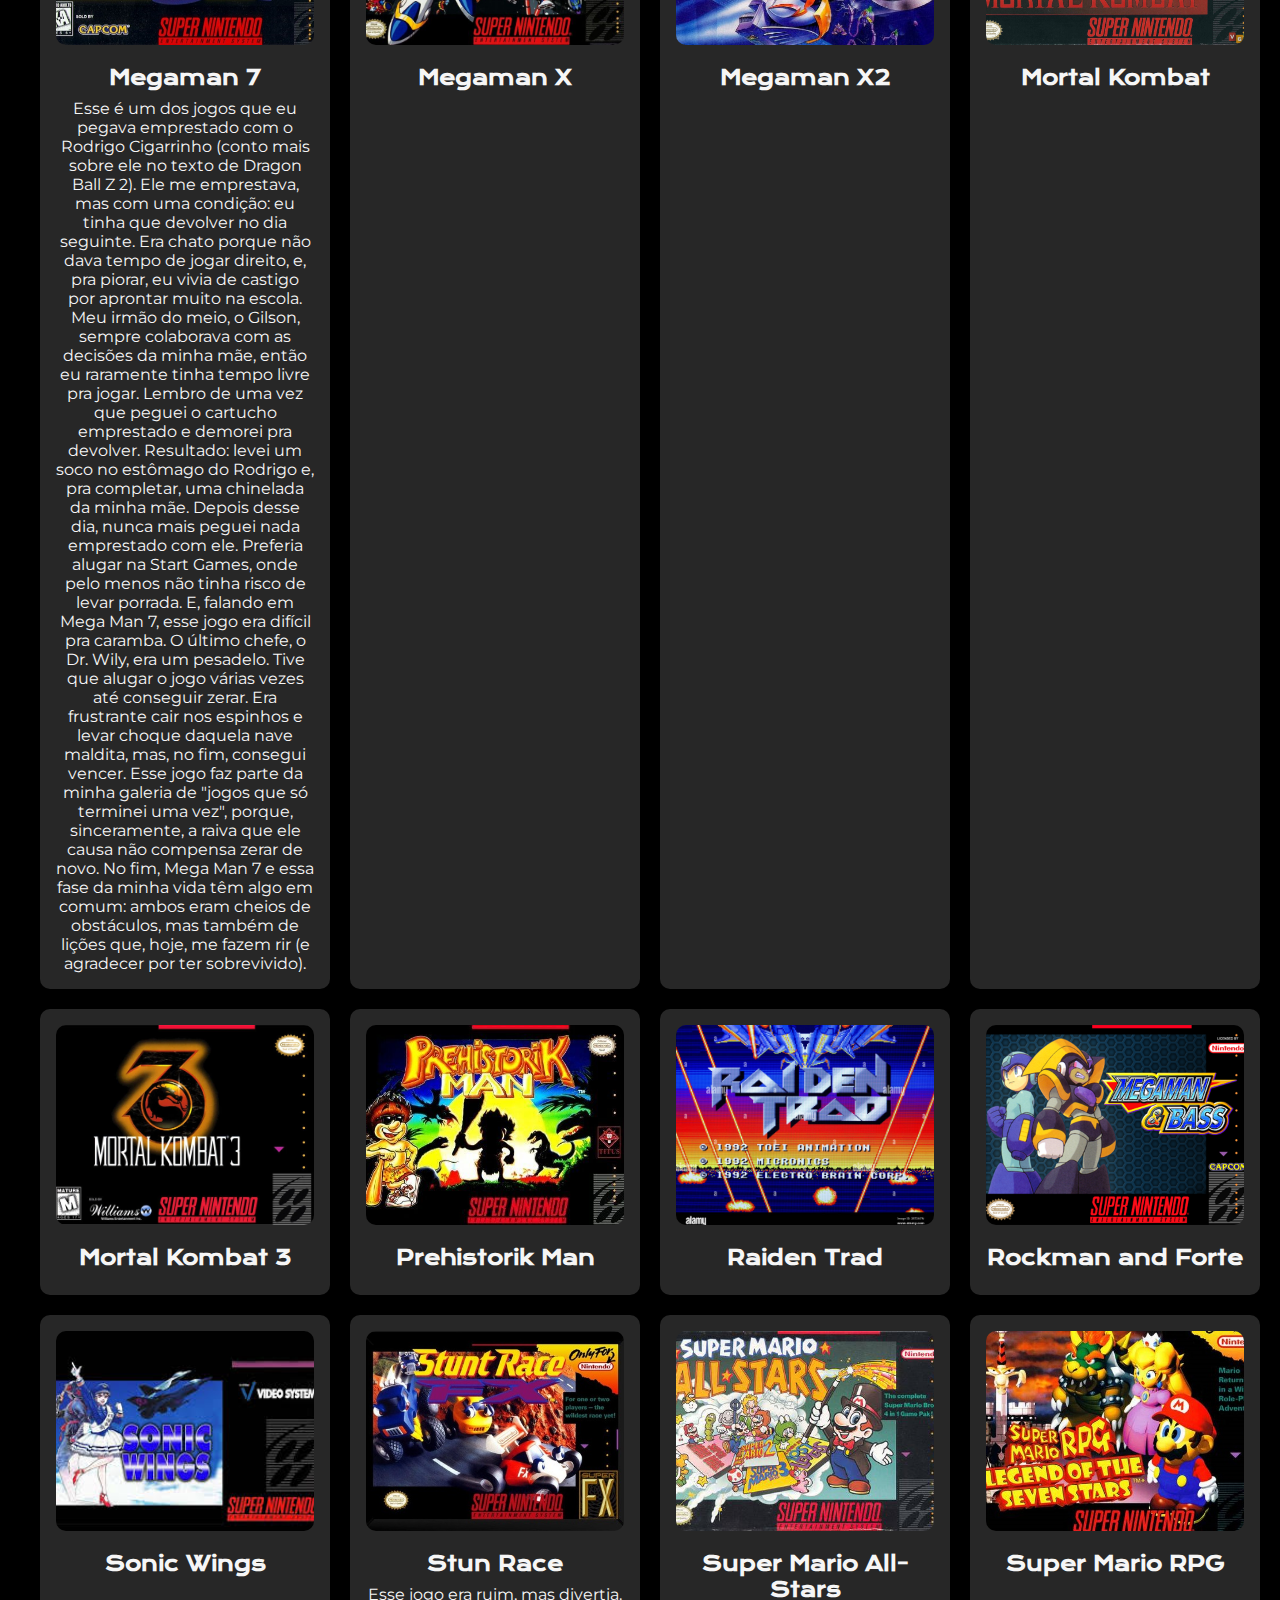
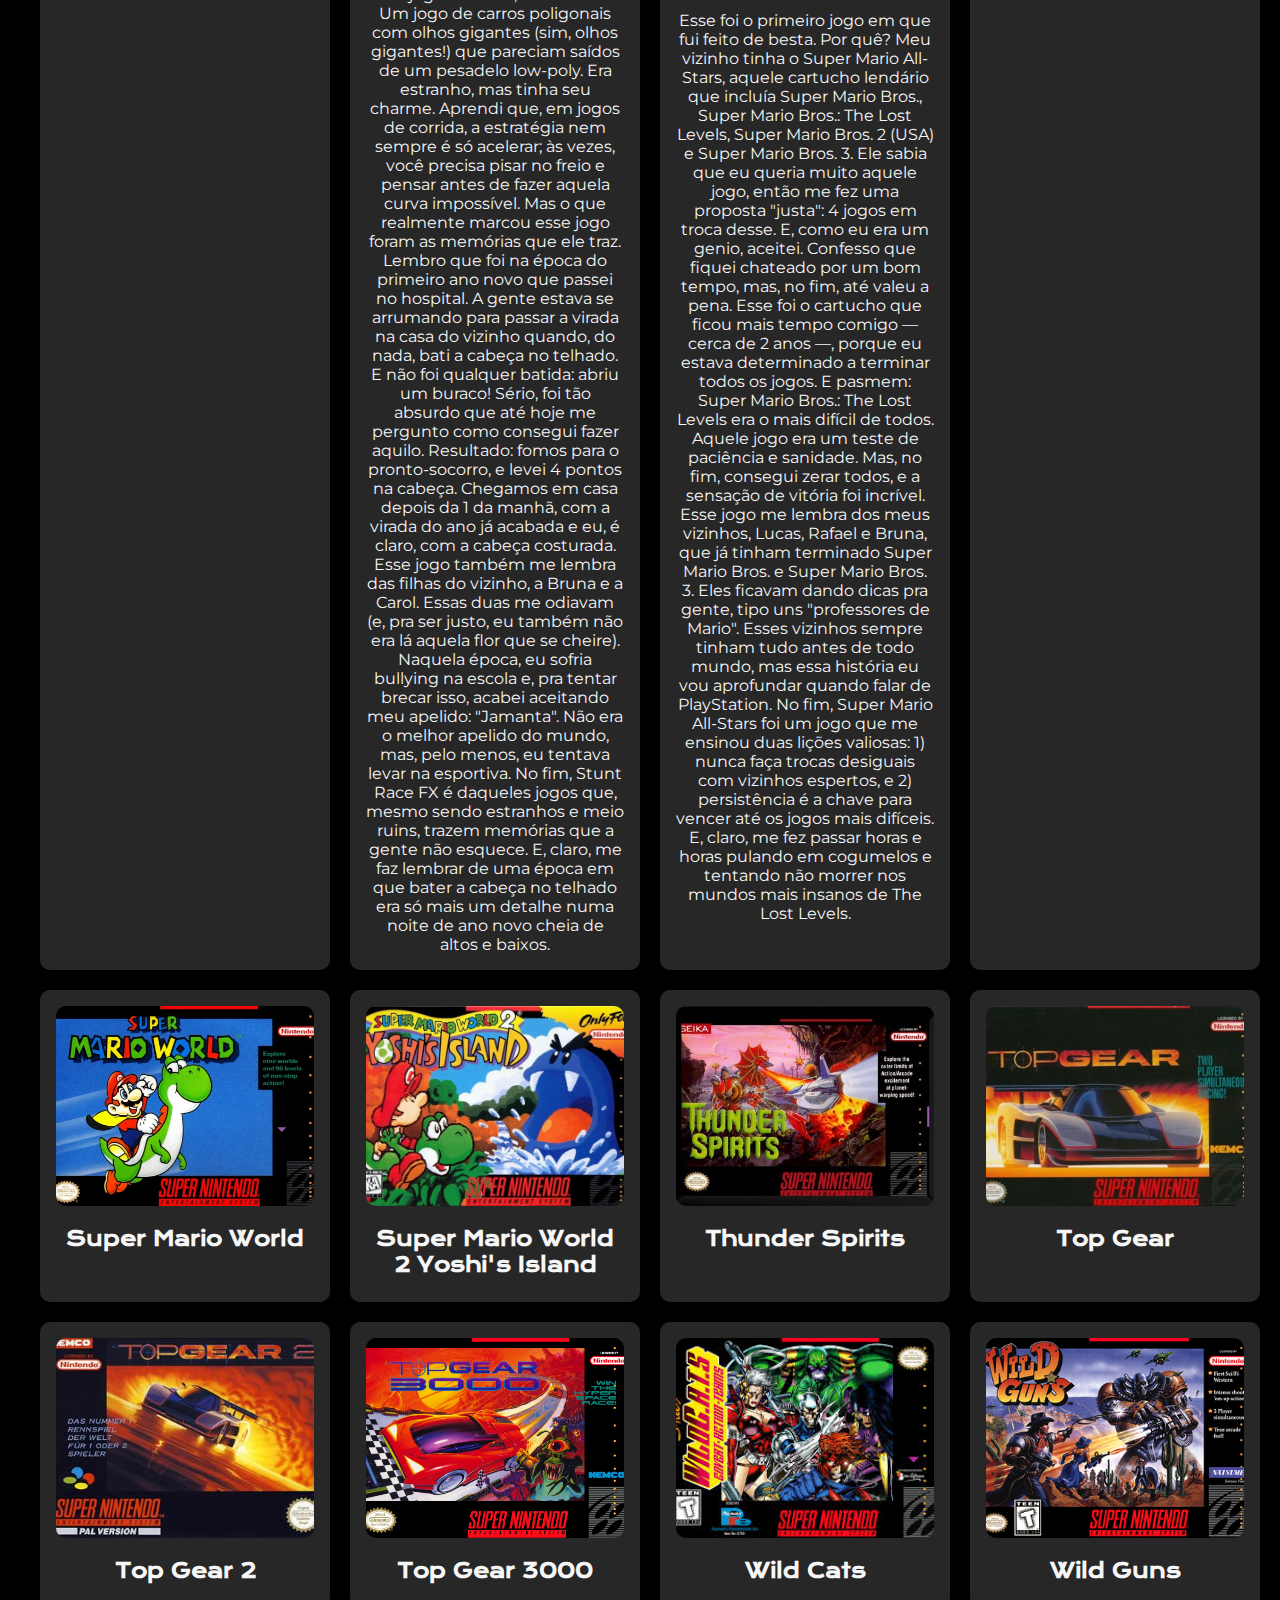
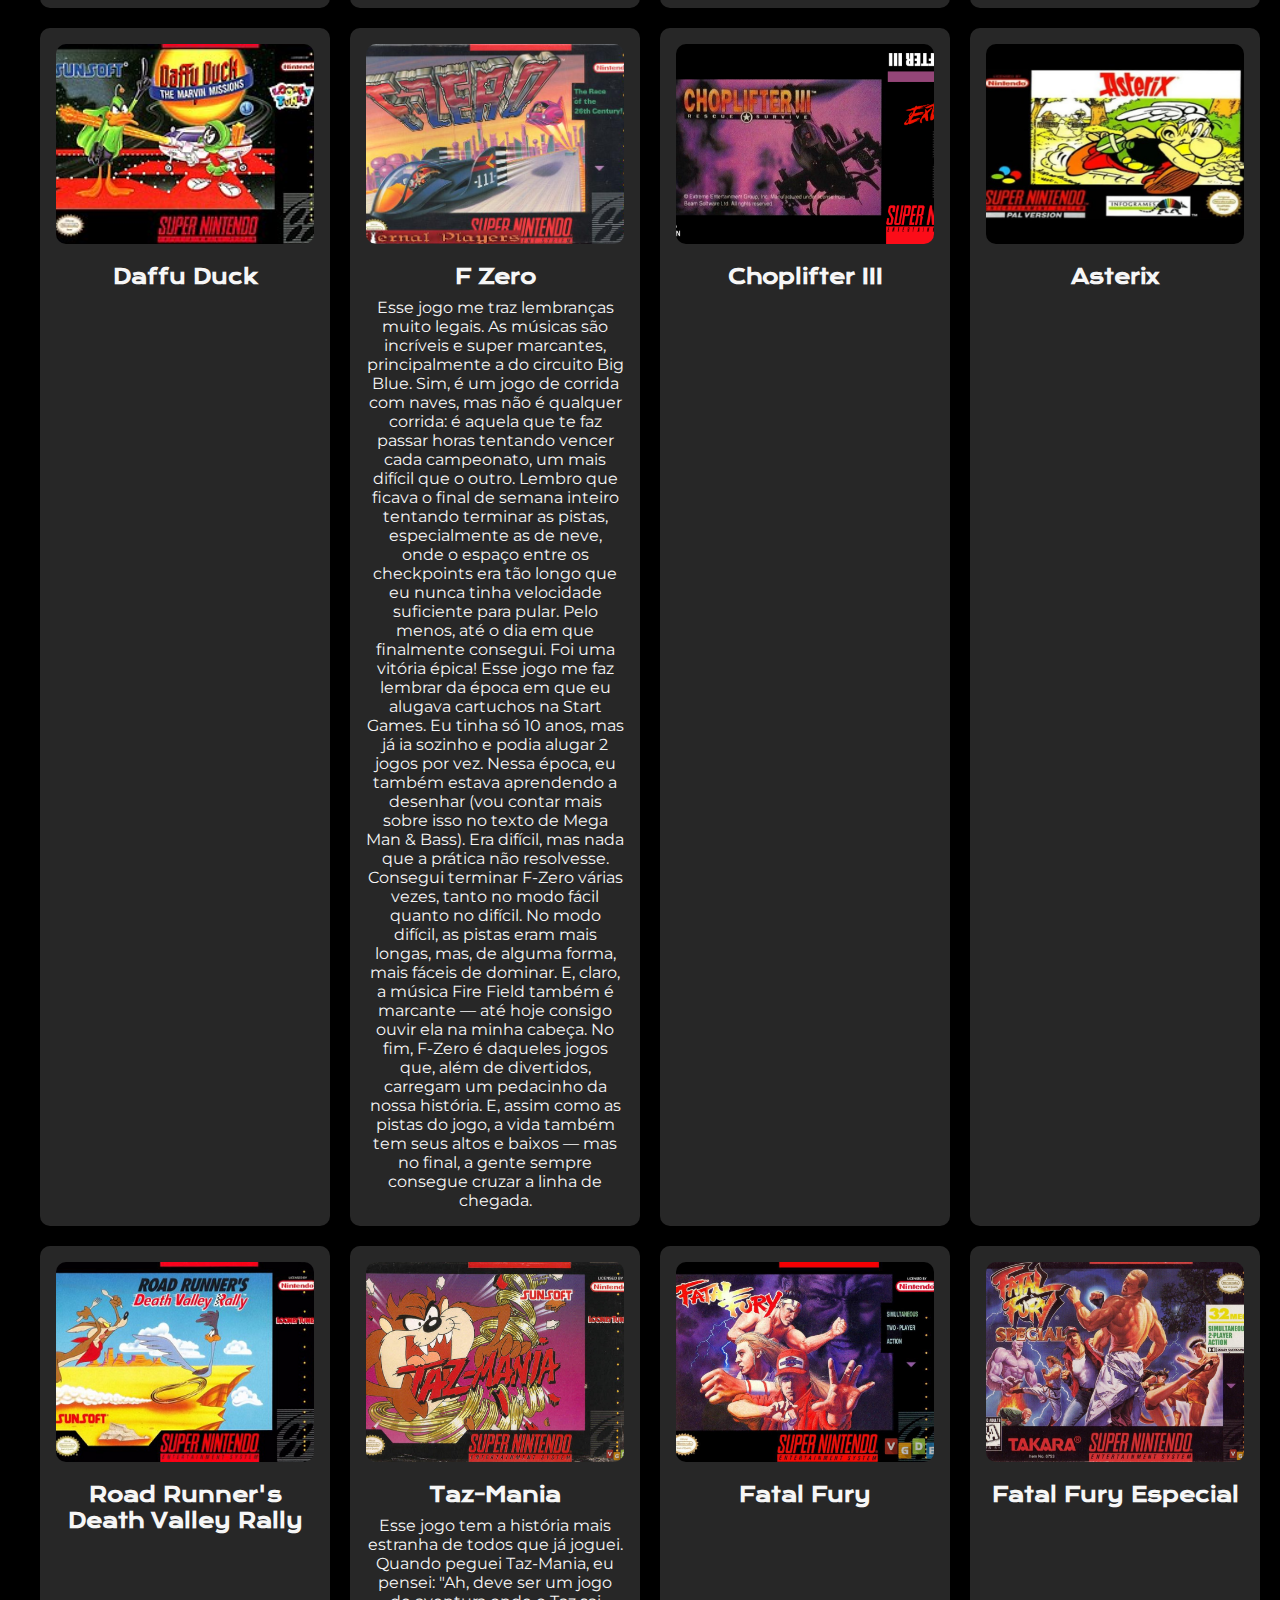
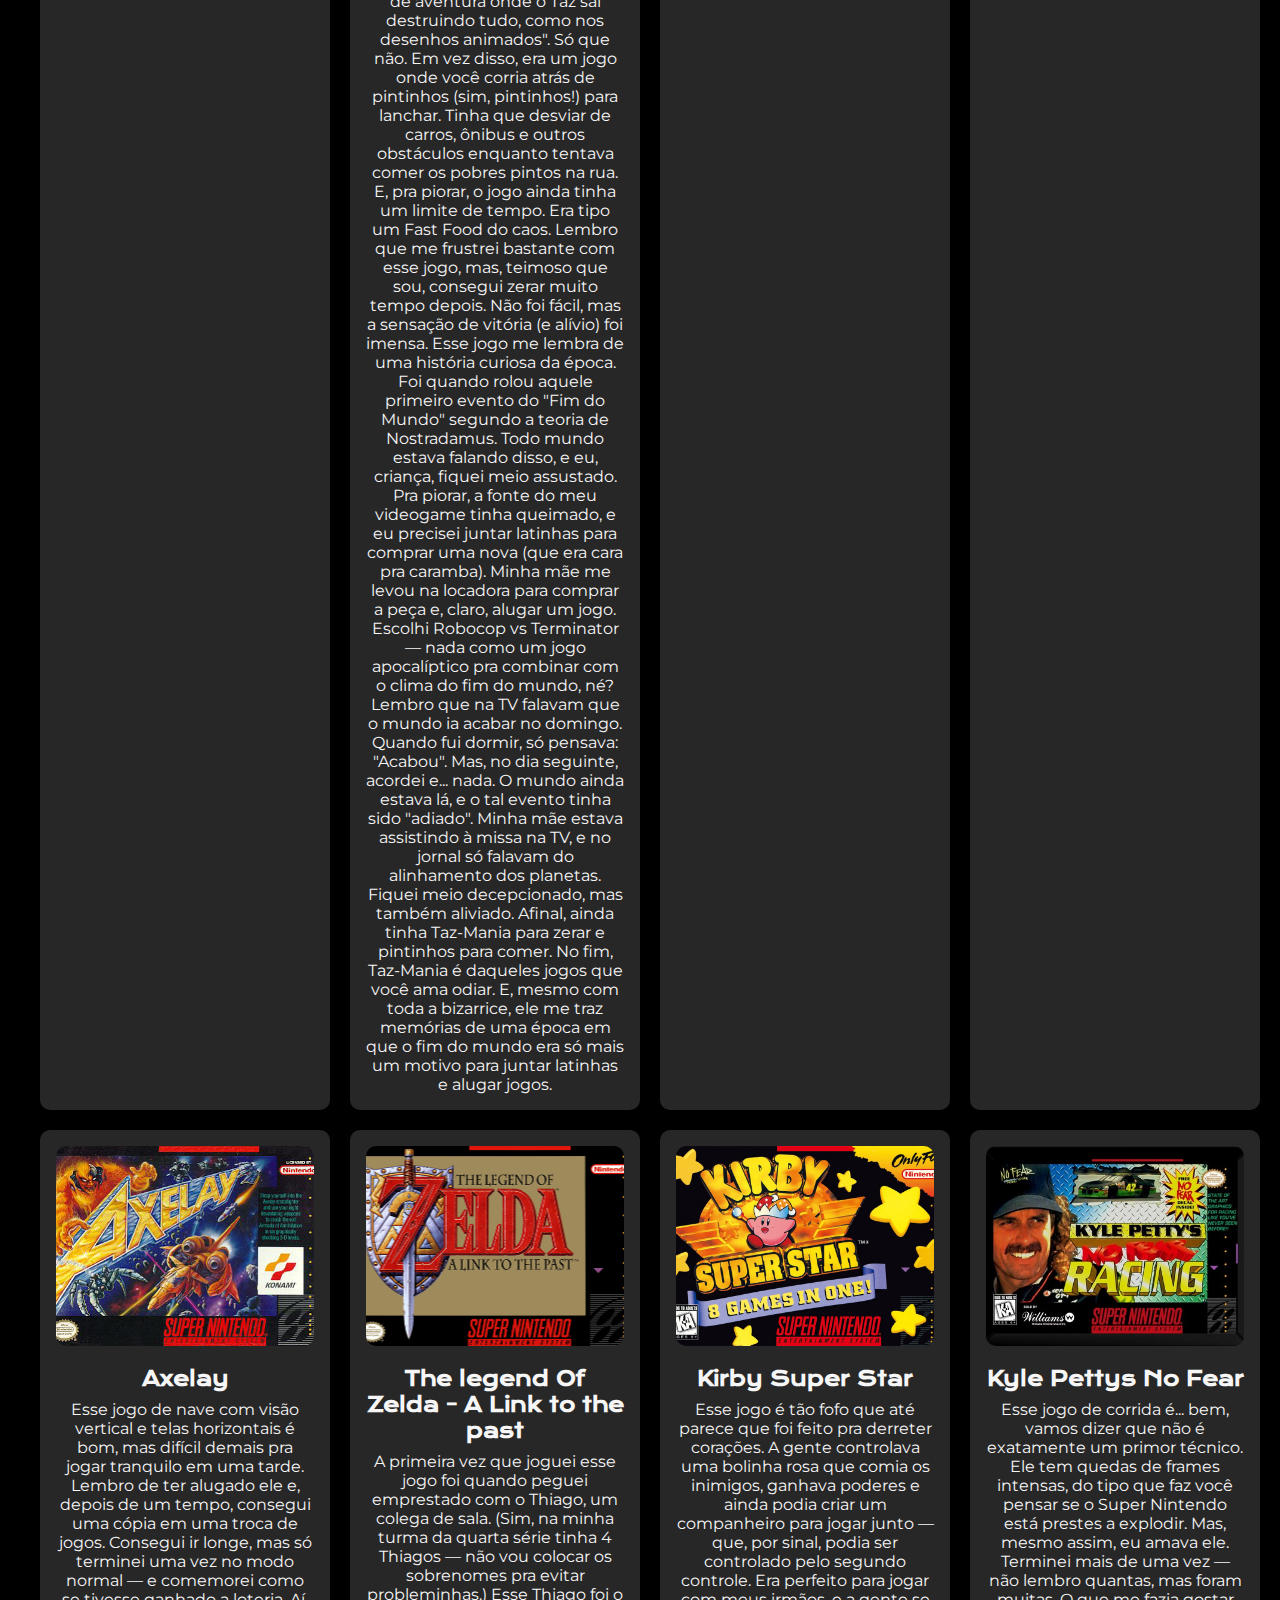
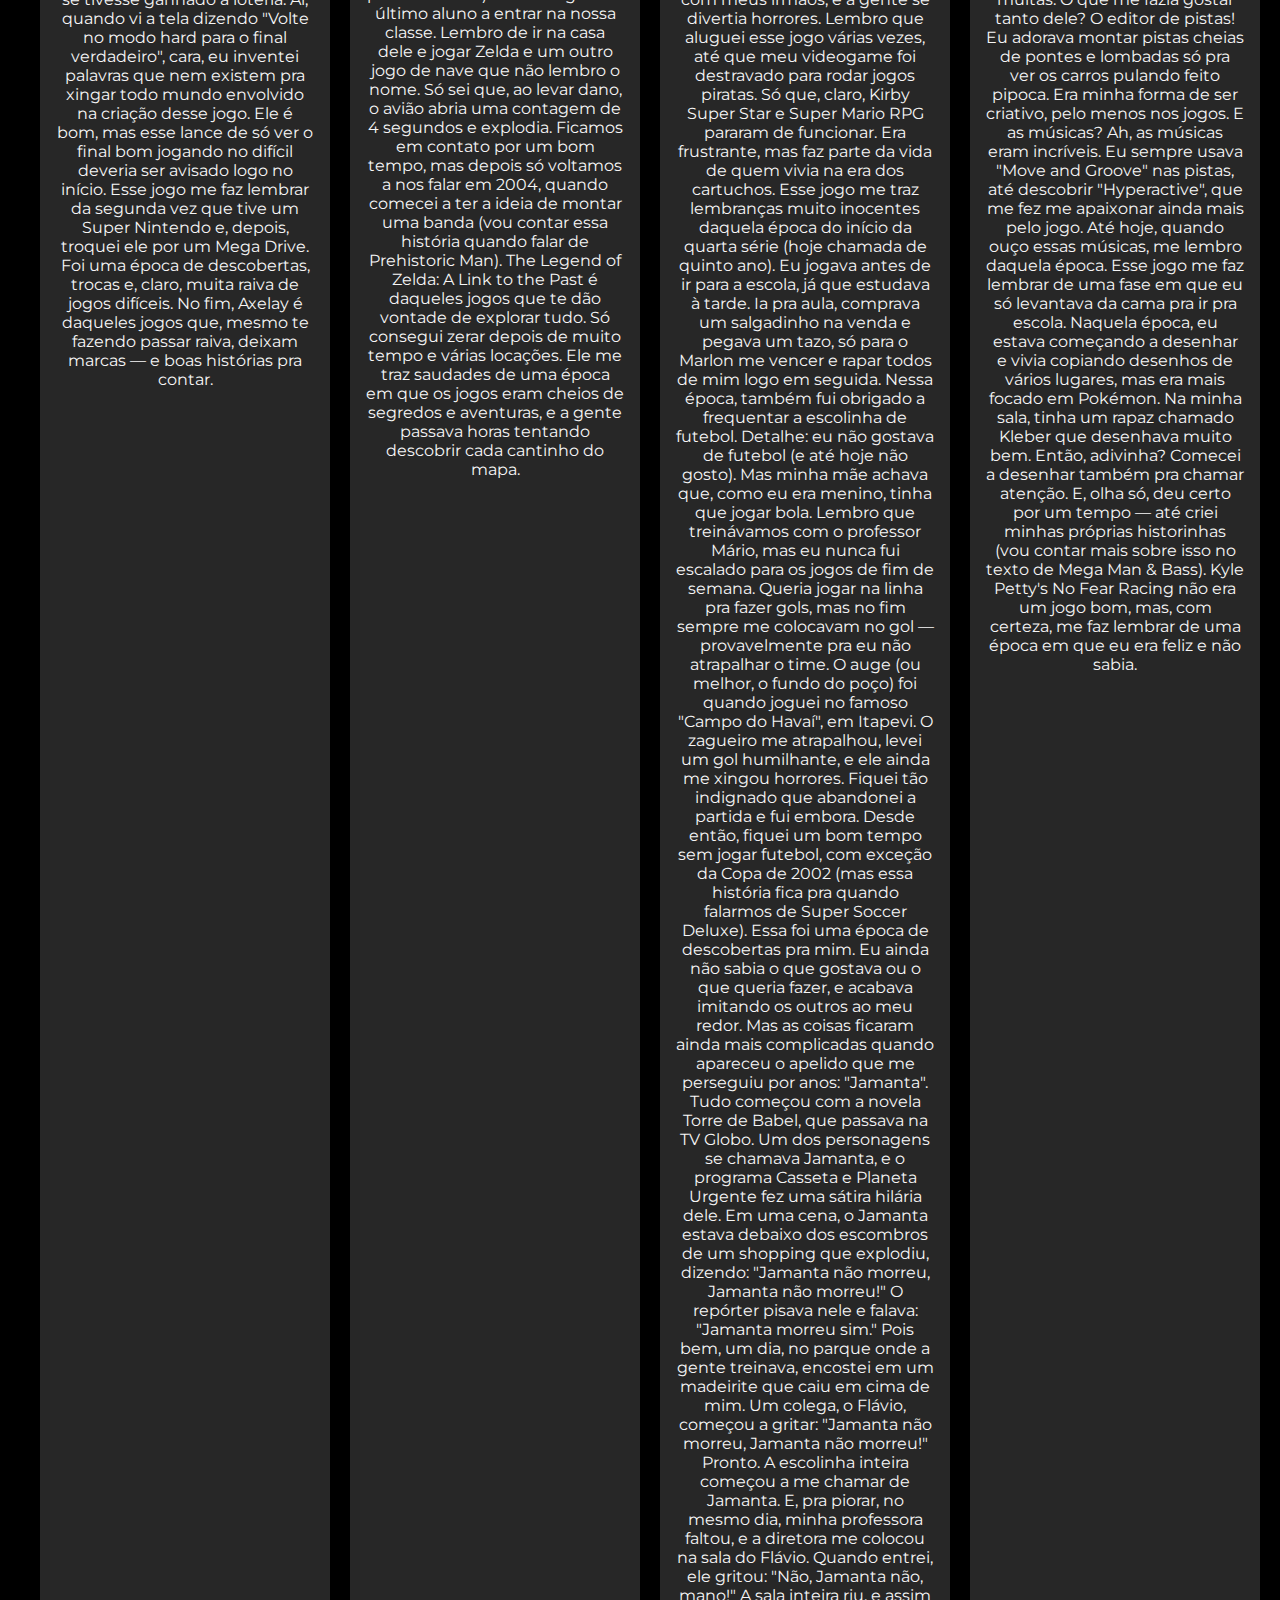
==== commit 0eb2642e: "adicionado nova historia" ====
--- a/index.html
+++ b/index.html
@@ -479,7 +479,13 @@
                     <article class="texto__jogo">
                         <img src="./assets/Axelay.jpg" alt="Capa do jogo  de Super FamiCom">
                         <h3>Axelay</h3>
-                        <p></p>
+                        <p>Esse jogo de nave com visão vertical e telas horizontais é bom, mas difícil demais pra jogar tranquilo em uma tarde. Lembro de ter alugado ele e, depois de um tempo, consegui uma cópia em uma troca de jogos. Consegui ir longe, mas só terminei uma vez no modo normal — e comemorei como se tivesse ganhado a loteria.
+
+                            Aí, quando vi a tela dizendo "Volte no modo hard para o final verdadeiro", cara, eu inventei palavras que nem existem pra xingar todo mundo envolvido na criação desse jogo. Ele é bom, mas esse lance de só ver o final bom jogando no difícil deveria ser avisado logo no início.
+                            
+                            Esse jogo me faz lembrar da segunda vez que tive um Super Nintendo e, depois, troquei ele por um Mega Drive. Foi uma época de descobertas, trocas e, claro, muita raiva de jogos difíceis.
+                            
+                            No fim, Axelay é daqueles jogos que, mesmo te fazendo passar raiva, deixam marcas — e boas histórias pra contar.</p>
                     </article>
 
                     <article class="texto__jogo">
@@ -570,7 +576,17 @@
                     <article class="texto__jogo">
                         <img src="./assets/the_mask.jpg" alt="Capa do jogo  de Super FamiCom">
                         <h3>The Mask</h3>
-                        <p></p>
+                        <p>Esse jogo eu lembro que meu irmão alugou junto com meu tio Moisés. E, olha, ele é difícil pra caramba. Consegui chegar até a segunda fase, onde a gente enfrentava um chefe que usava roupas de soldador — bem típico de uma fase com tema de obra predial.
+
+                            The Mask também pode ser chamado de "definidor de caráter", porque ele é extremamente difícil. Vidas limitadas, sem continues, e se você perdesse todas as vidas, era game over e voltava pro começo. Uma das coisas que sempre me incomodou foi o fato de alguns jogos não mostrarem a barra de vida dos chefes. Isso acontece em vários jogos, e, embora seja frustrante, também te faz querer tentar de novo e de novo.
+                            
+                            Lembro que fiquei preso na quarta fase, onde tinha um jardim e o chefe era uma espécie de jardineiro que atirava milho com um assoprador de folhas. Sim, você leu certo: milho. E olha que eu já tinha enfrentado um chefe com aparência de bancário que usava uma escopeta. Esse jogo é bizarro, mas do jeito que só The Mask poderia ser.
+                            
+                            Consegui finalizar o jogo mais de uma vez, mas não foram muitas, porque o último chefe, o Dorian (acho que é assim que se escreve), era muito difícil. O jogo segue o filme, com exceção de alguns chefes que, pelo que vi, foram colocados só pra não deixar o jogo vazio. Ele é difícil, divertido, desafiador e estranho — doido igual o próprio Máscara.
+                            
+                            Esse jogo me faz lembrar da época em que eu estava na quarta série, onde aconteceram diversos eventos na minha vida, desde apanhar de colegas como o Marlon e o Leandro por absolutamente nada, até ver a maioria dos colegas sendo induzidos a bater nos outros sem motivos. Era uma época complicada, mas os jogos, como The Mask, eram uma válvula de escape.
+                            
+                            No fim, The Mask é daqueles jogos que, mesmo sendo difíceis e estranhos, deixam marcas — e boas histórias pra contar.</p>
                     </article>
 
                     <article class="texto__jogo">
@@ -588,13 +604,21 @@
                     <article class="texto__jogo">
                         <img src="./assets/The_lion_king.jpg" alt="Capa do jogo  de Super FamiCom">
                         <h3>Lion King</h3>
-                        <p></p>
+                        <p>Eu tinha esse jogo, e, olha, ele é difícil pra caramba. Não dava nem pra respirar direito, porque os desafios eram constantes e implacáveis. Existem alguns padrões que podem ser seguidos, mas mesmo assim, terminar o jogo no modo normal foi uma conquista épica. Consegui, mas não sem chorar de raiva — especialmente na fase Hakuna Matata, onde tinha umas toras que caíam enquanto eu tentava subir a cachoeira pulando nelas. Pensa num negócio difícil!
+
+                            Esse jogo segue bem a linha do tempo do filme, e lembro de ter perdido incontáveis vezes na fase do vulcão. Era terrivelmente difícil, mas eu estava determinado a terminar de qualquer jeito. Não desisti, fui até o final e consegui — depois de muito tempo tentando. Até enjoei de jogar, mas valeu a pena ver o Simba enfrentar o Scar naquele penhasco.
+                            
+                            No fim, The Lion King é daqueles jogos que, mesmo te fazendo passar raiva, te ensinam a importância da persistência. E, assim como o Simba, a gente acaba descobrindo que é mais forte do que imagina.</p>
                     </article>
 
                     <article class="texto__jogo">
                         <img src="./assets/uniracers.jpg" alt="Capa do jogo  de Super FamiCom">
                         <h3>Uniracers</h3>
-                        <p></p>
+                        <p>Esse foi, pelo que eu lembro, o último jogo "diferente" que joguei no Super Nintendo. E ele me ensinou uma lição valiosa: nem todo mundo tem os mesmos gostos que eu, e tá tudo bem. Eu não precisava ficar tentando empurrar um jogo nos outros, falando que era super divertido, quando só eu achava legal.
+
+                            Uniracers é um jogo de corrida de monociclos, e eu achava ele incrível. Achei que todo mundo ia amar também, então emprestei pro Tatinha. Adivinha? Ele não curtiu. E eu, claro, fiquei com raiva. Sim, com raiva porque alguém não gostou de um jogo que eu adorava. Que absurdo, né?
+                            
+                            Não consegui terminar o jogo porque era muito difícil, e, depois de um tempo, já não tinha mais paciência pra tentar. Mas, no fim, Uniracers me fez entender que os gostos são como monociclos: cada um tem o seu, e não adianta tentar fazer os outros andarem no seu.</p>
                     </article>
 
                     <article class="texto__jogo">
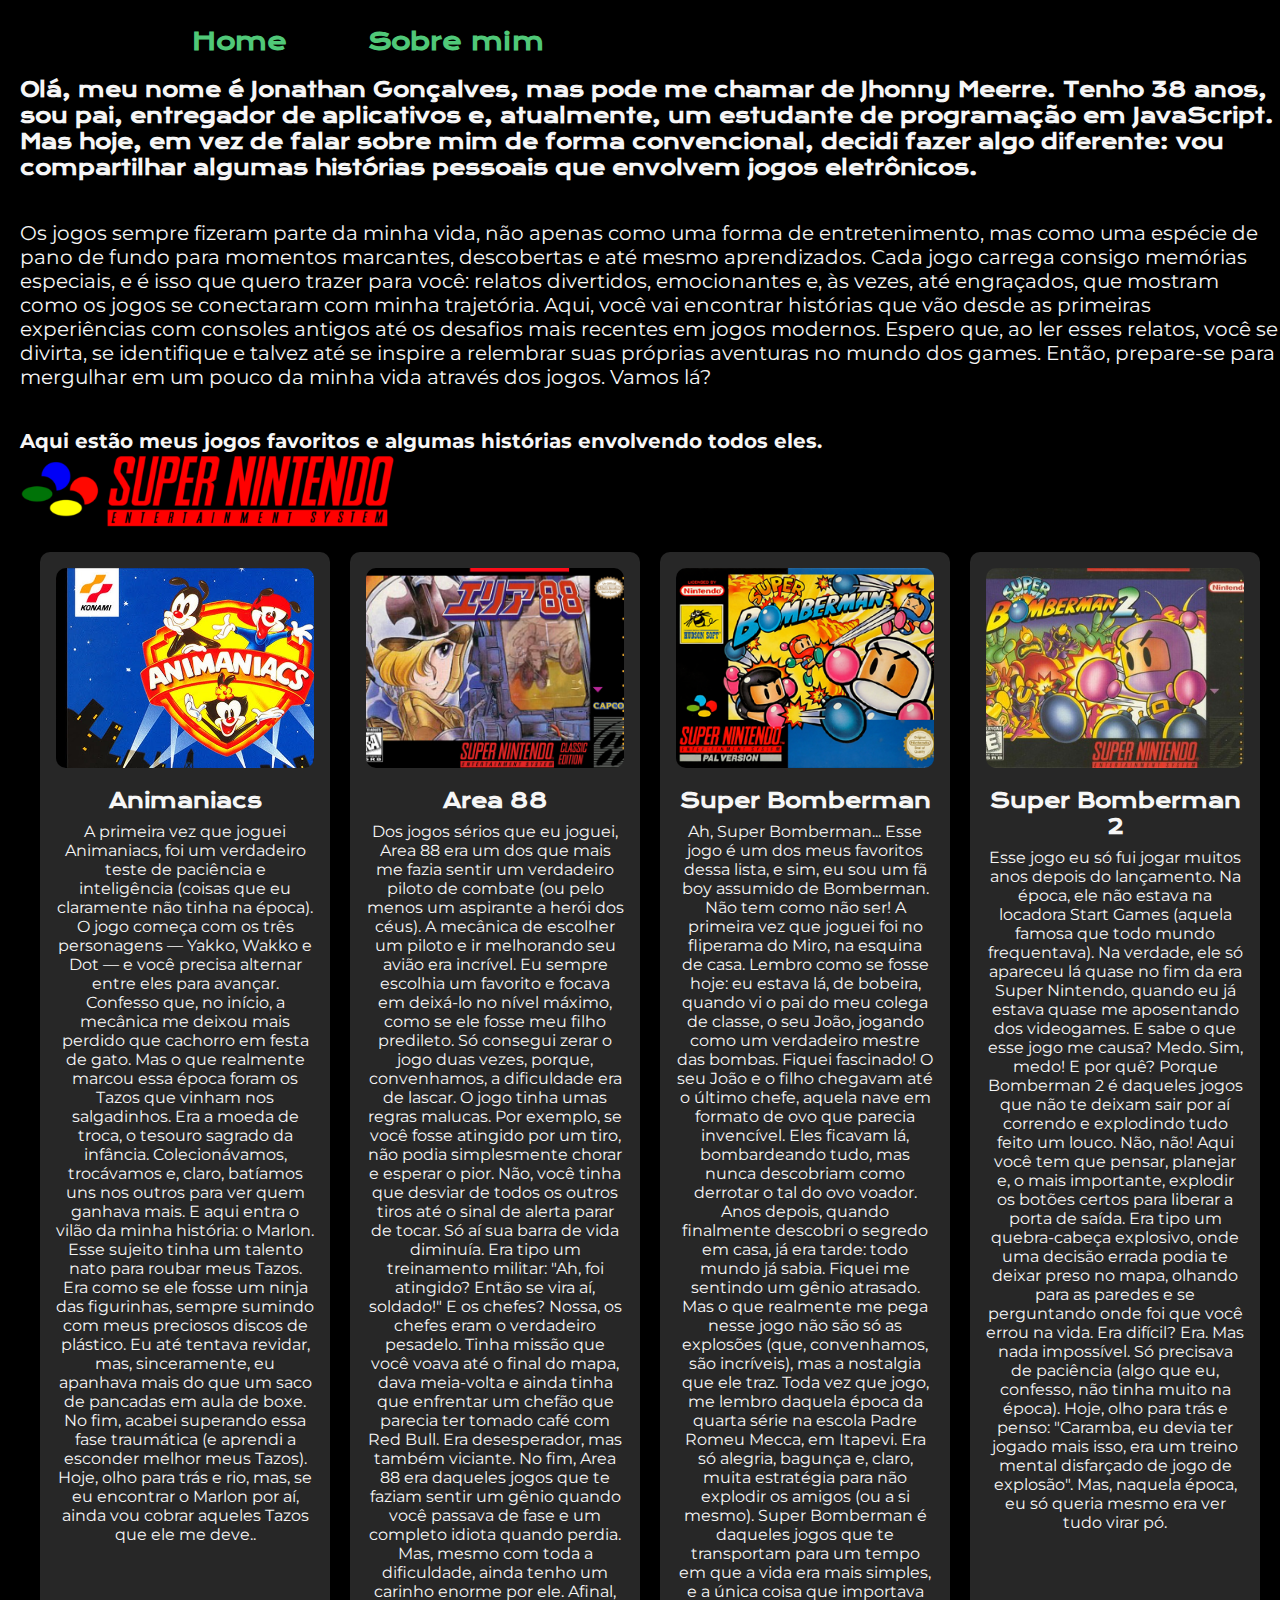
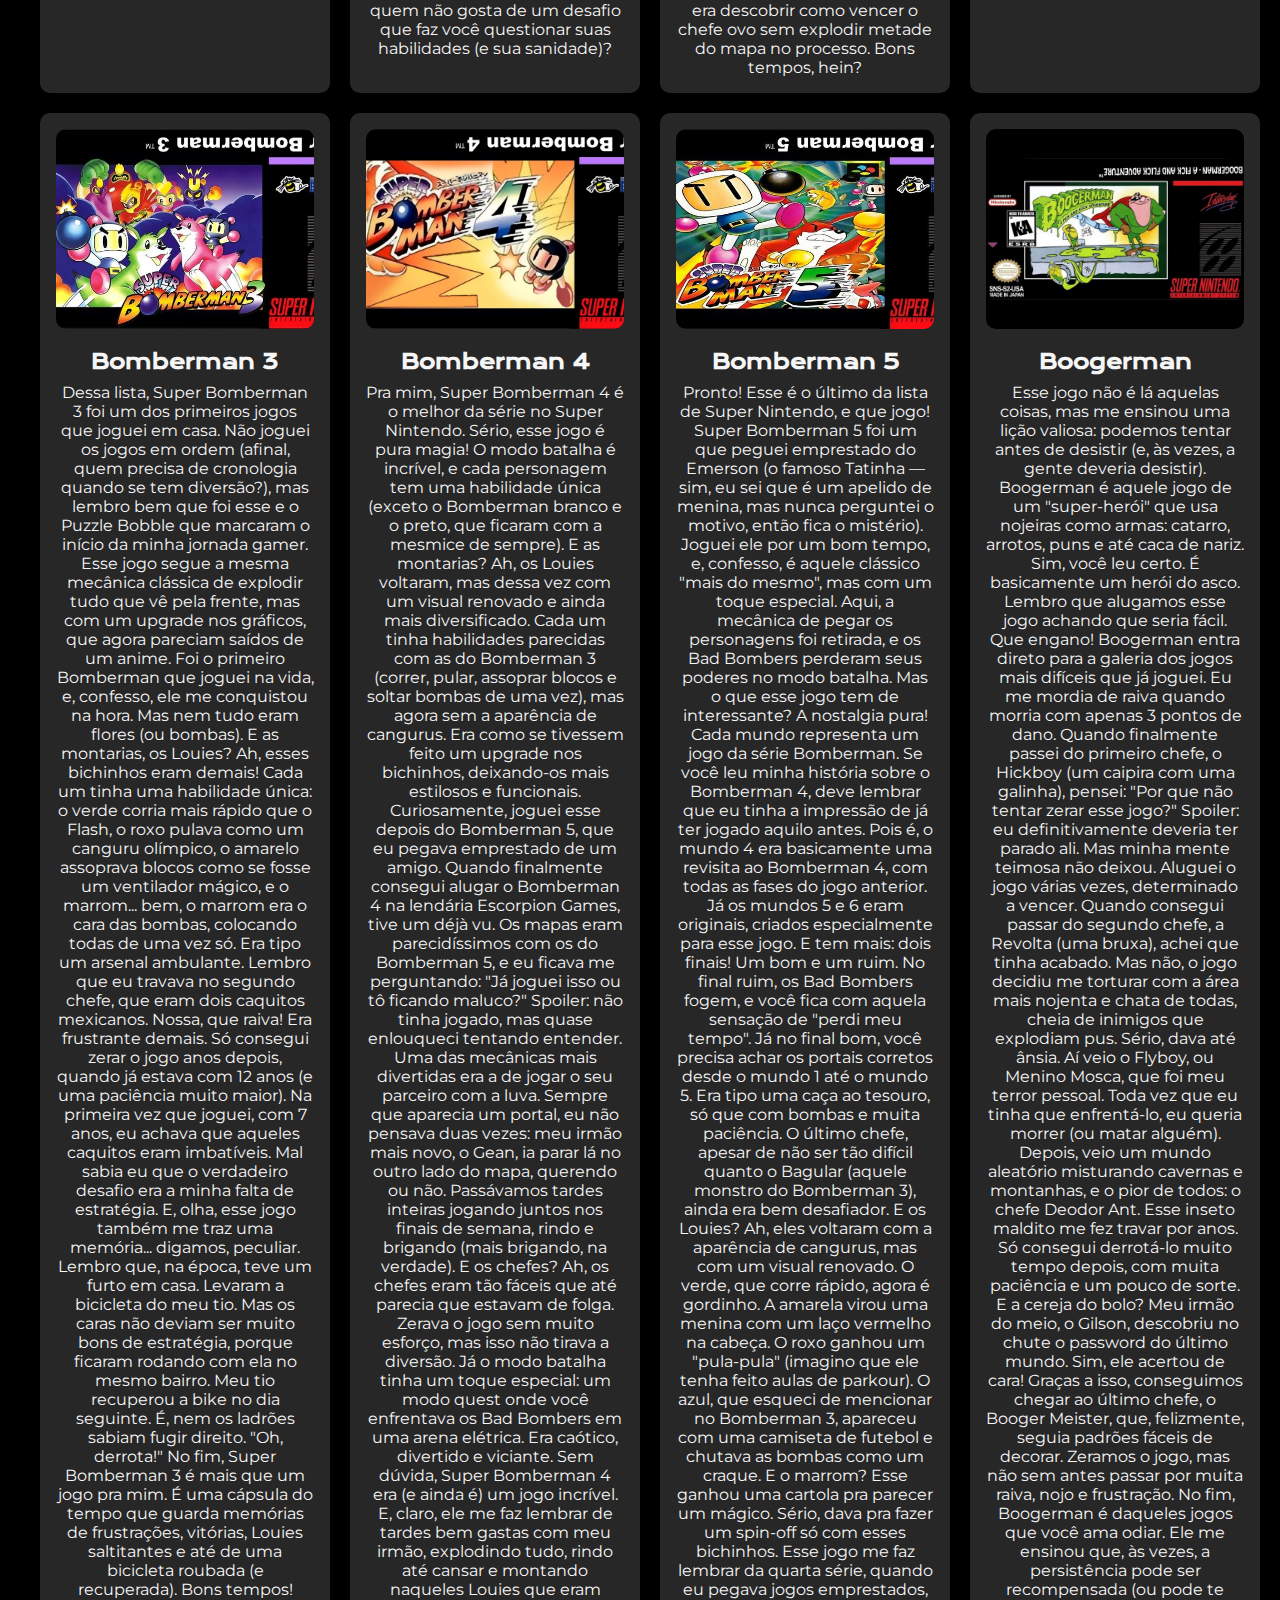
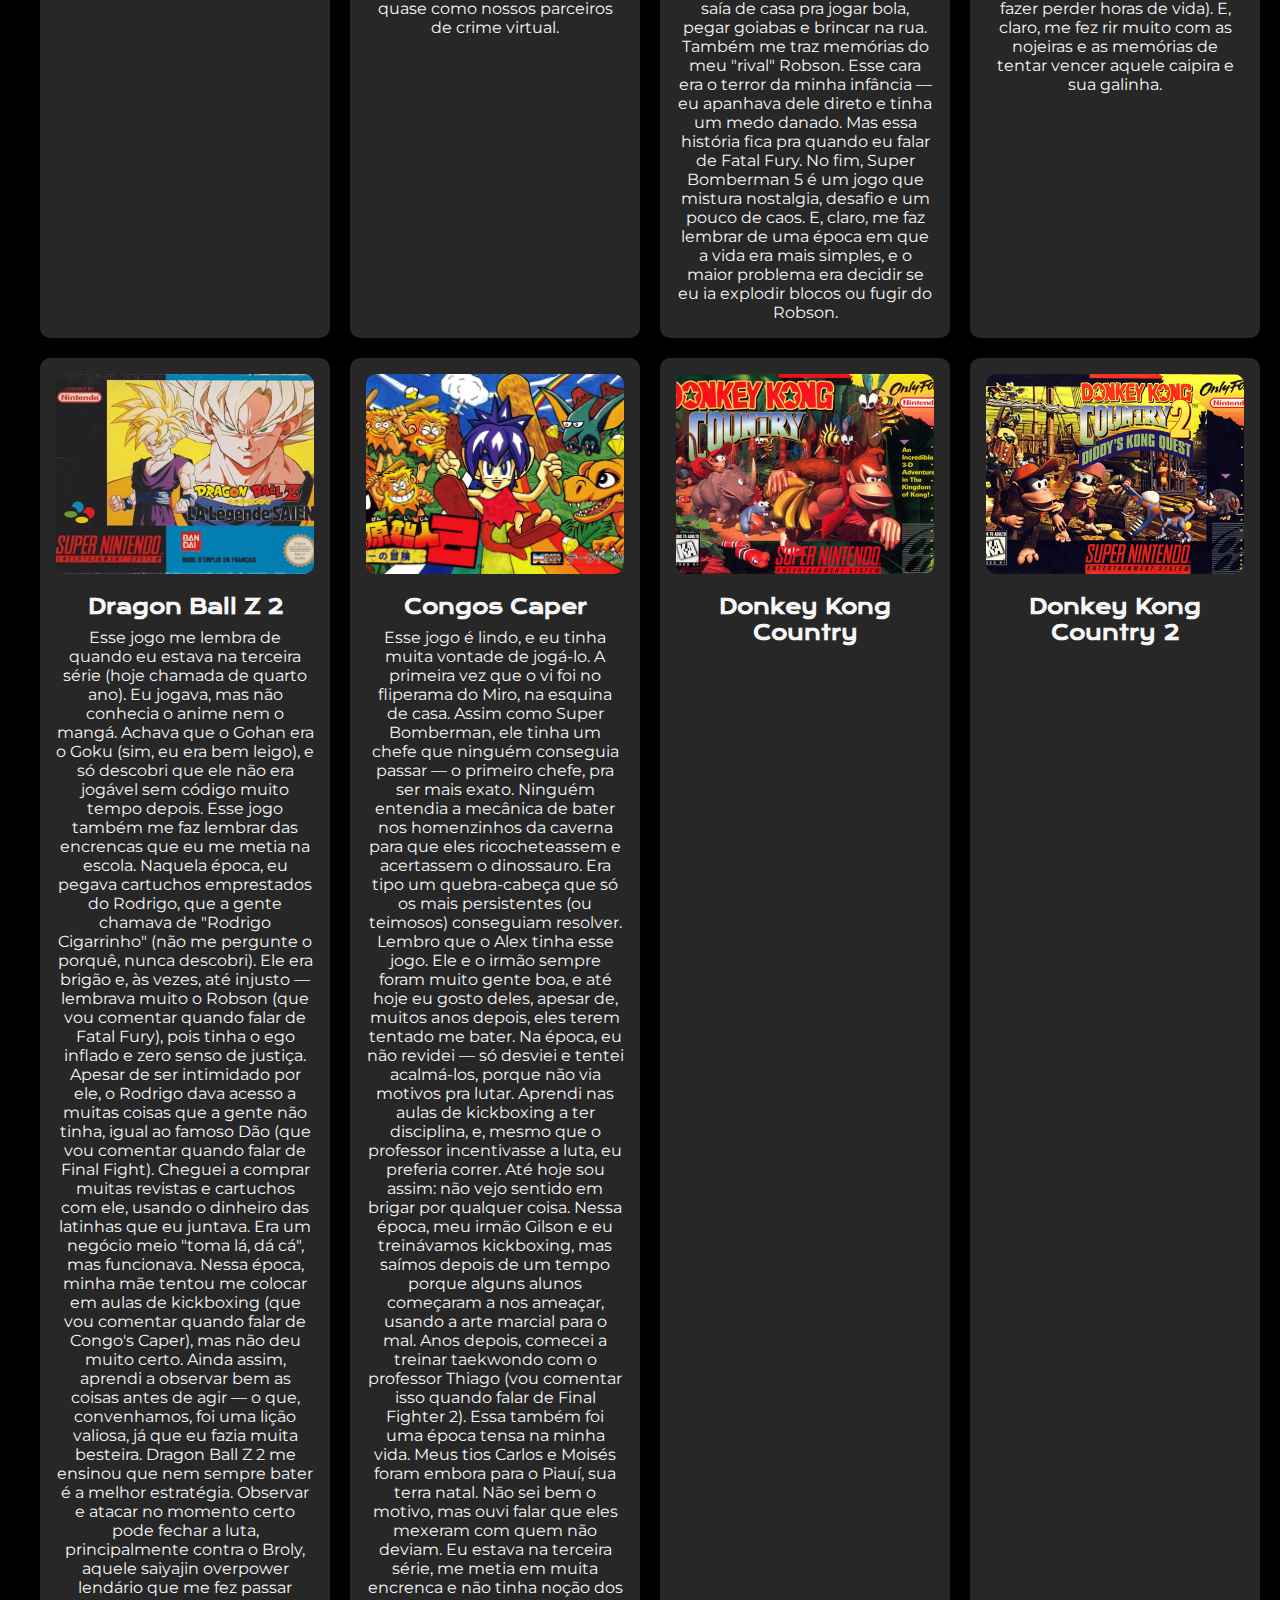
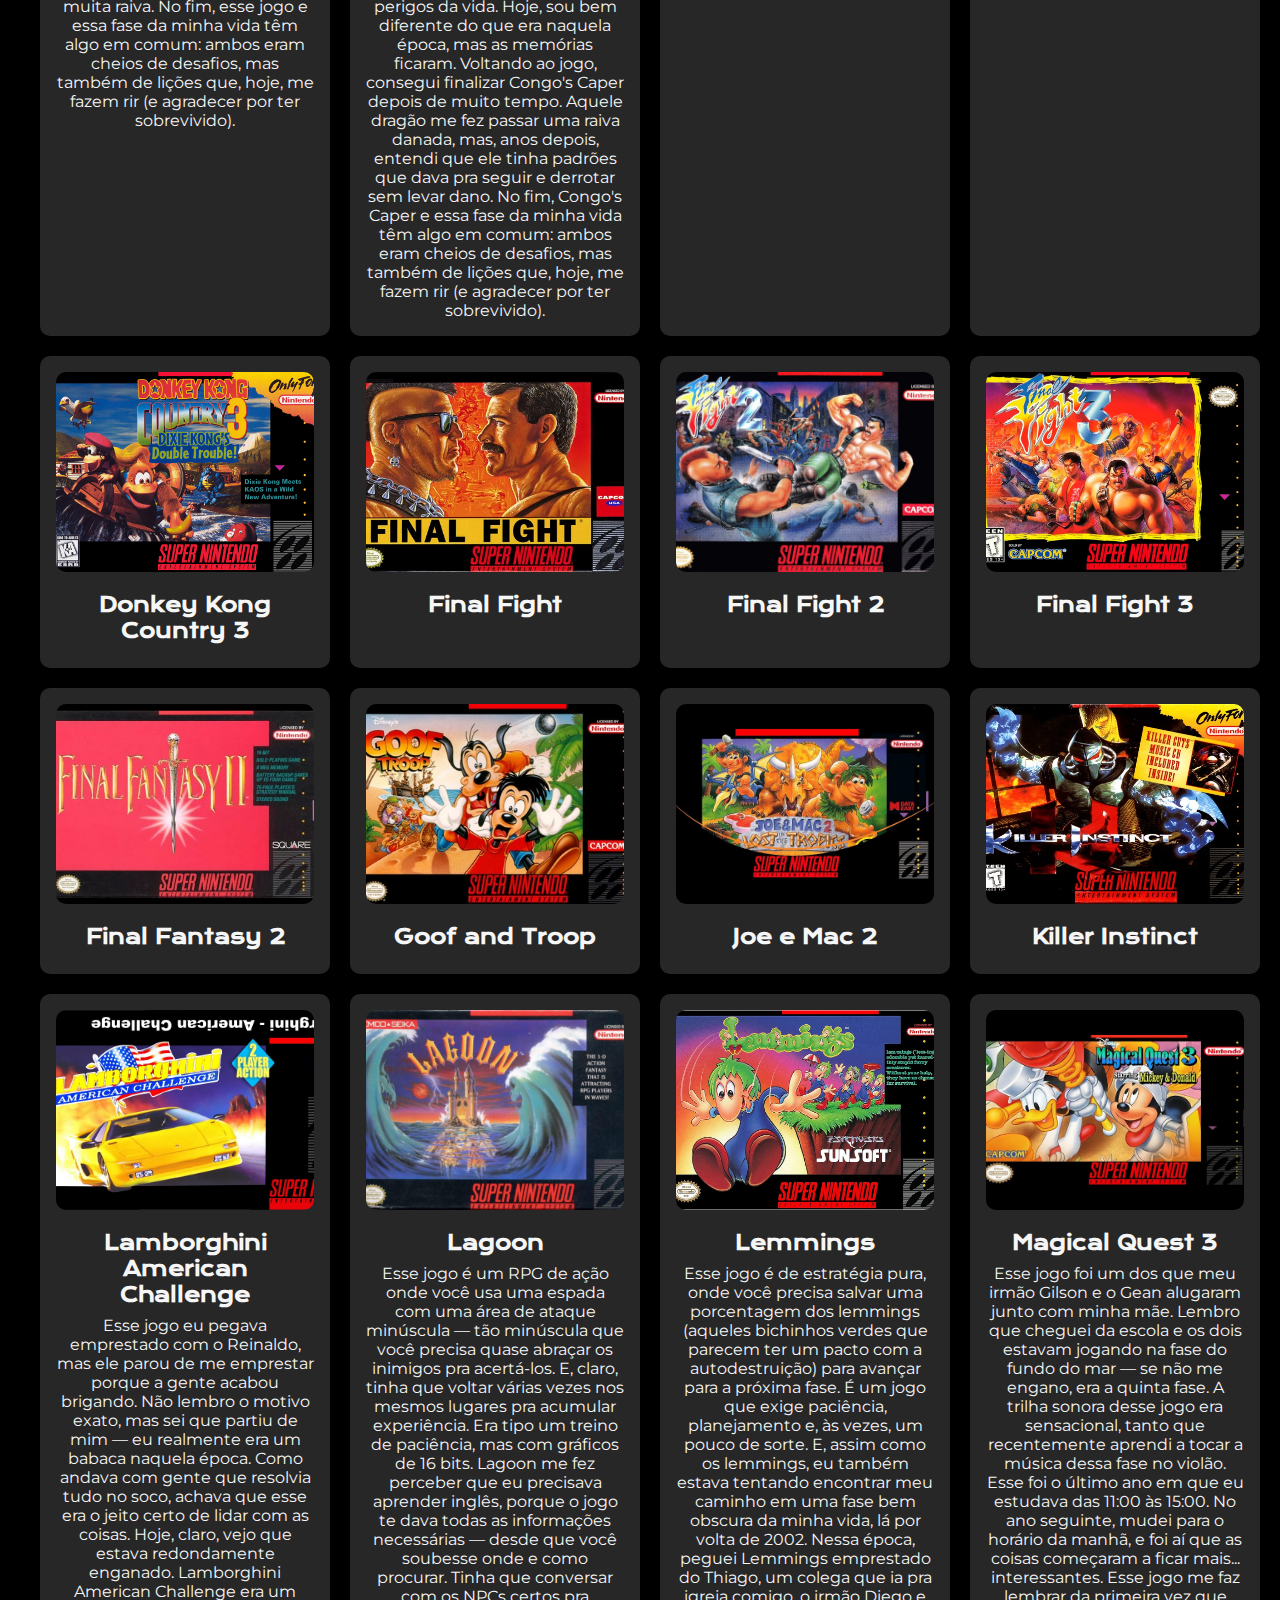
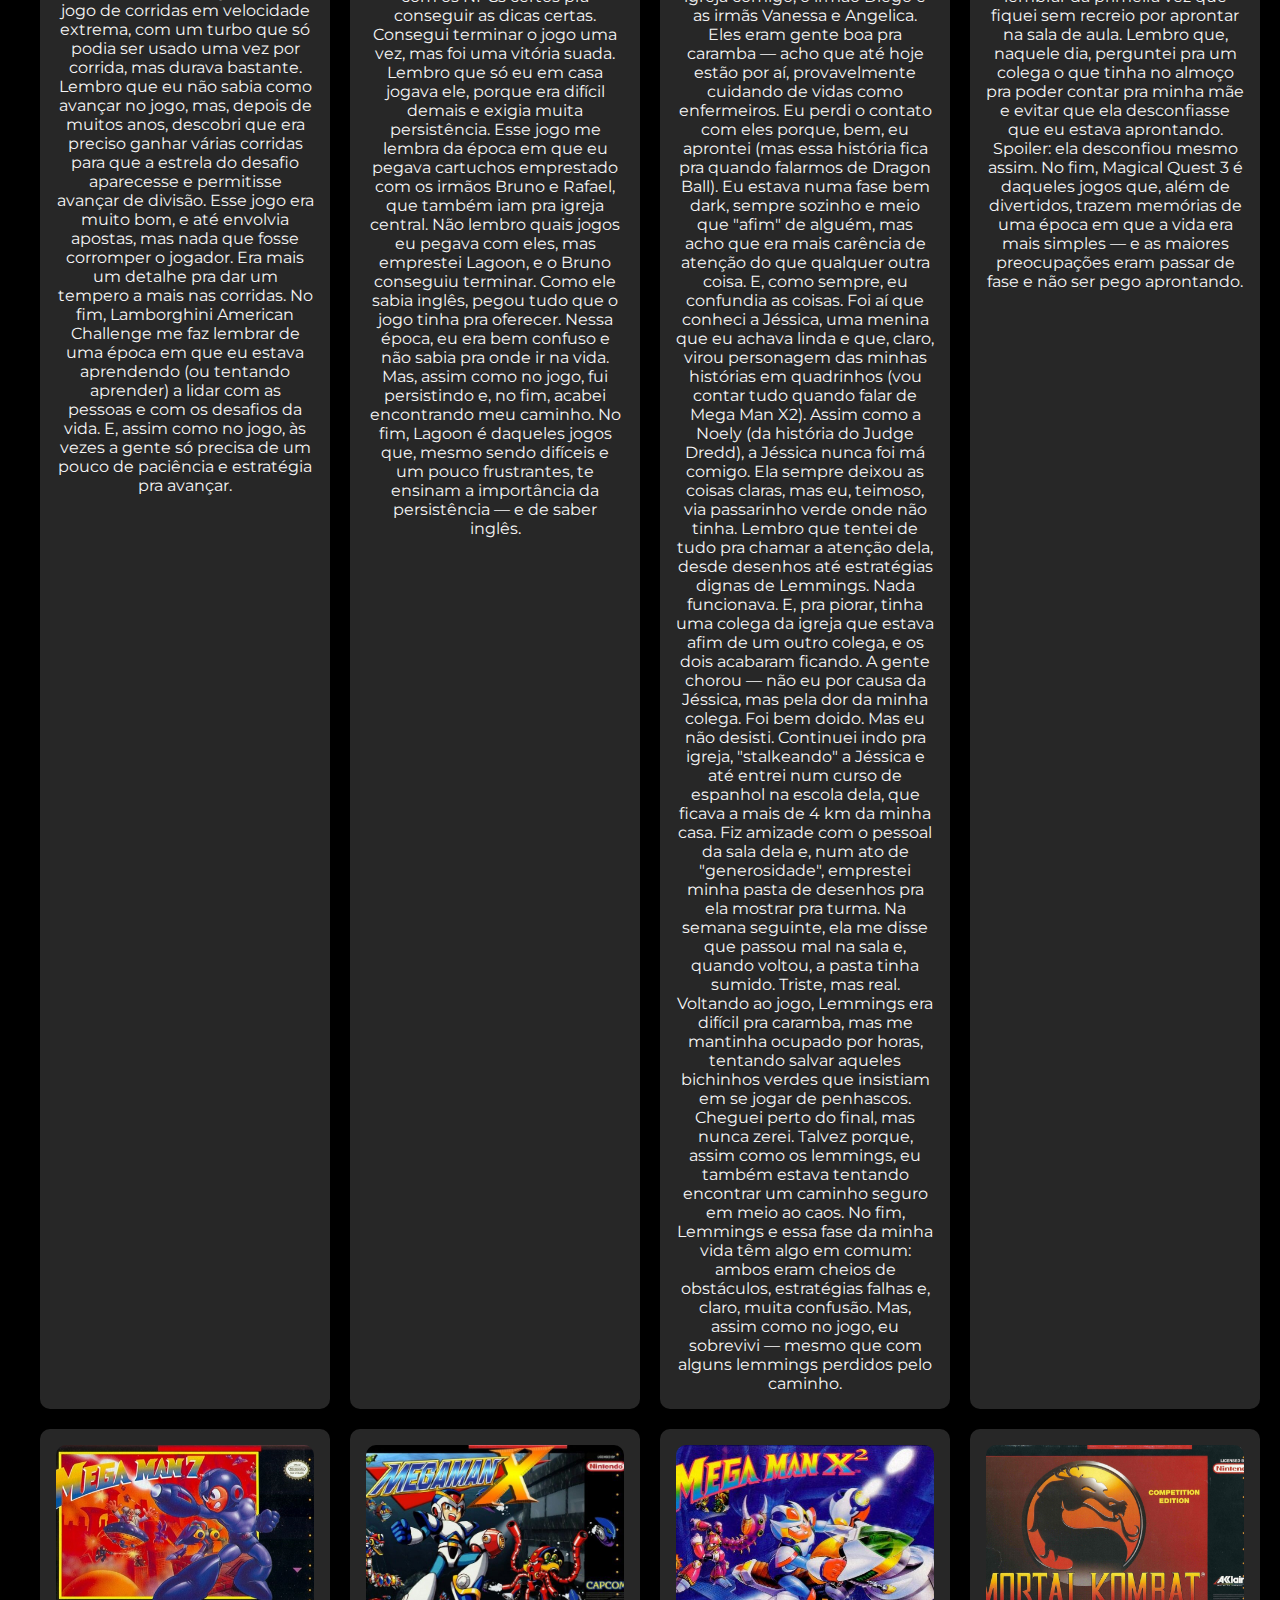
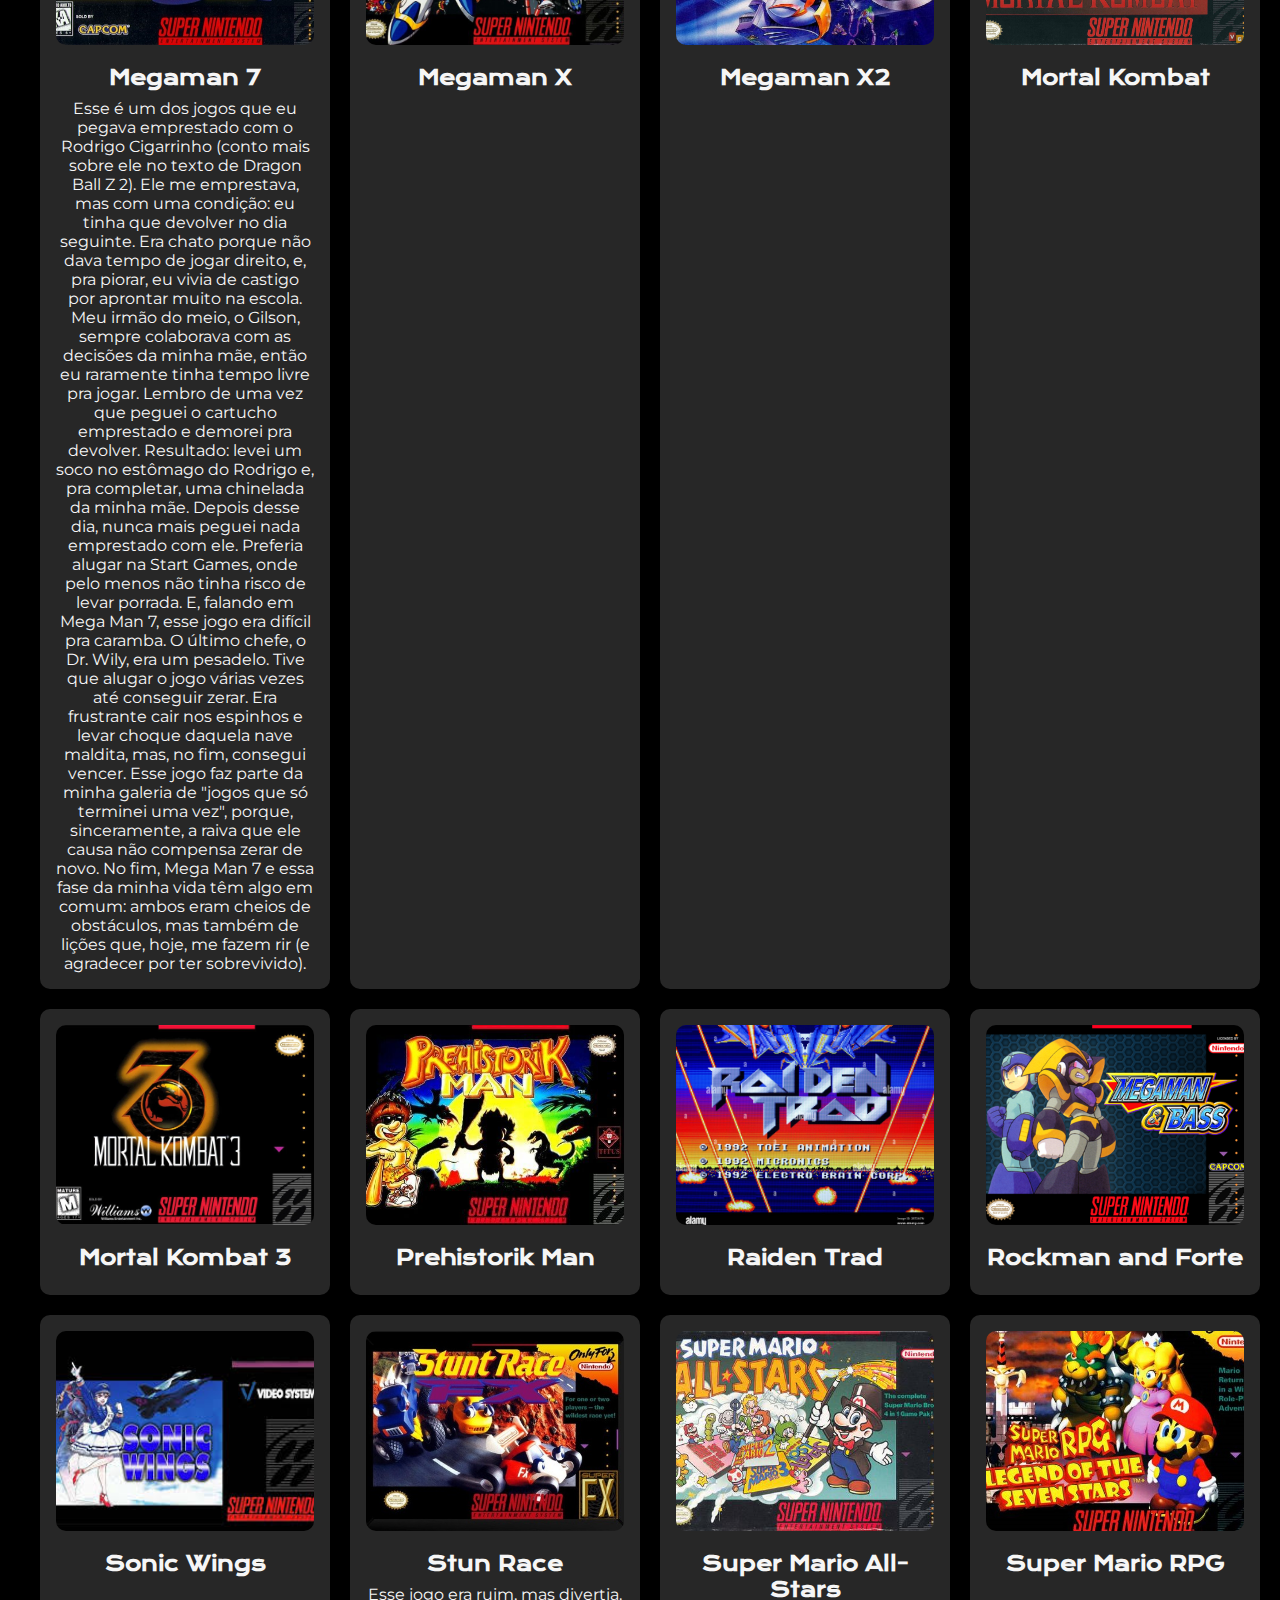
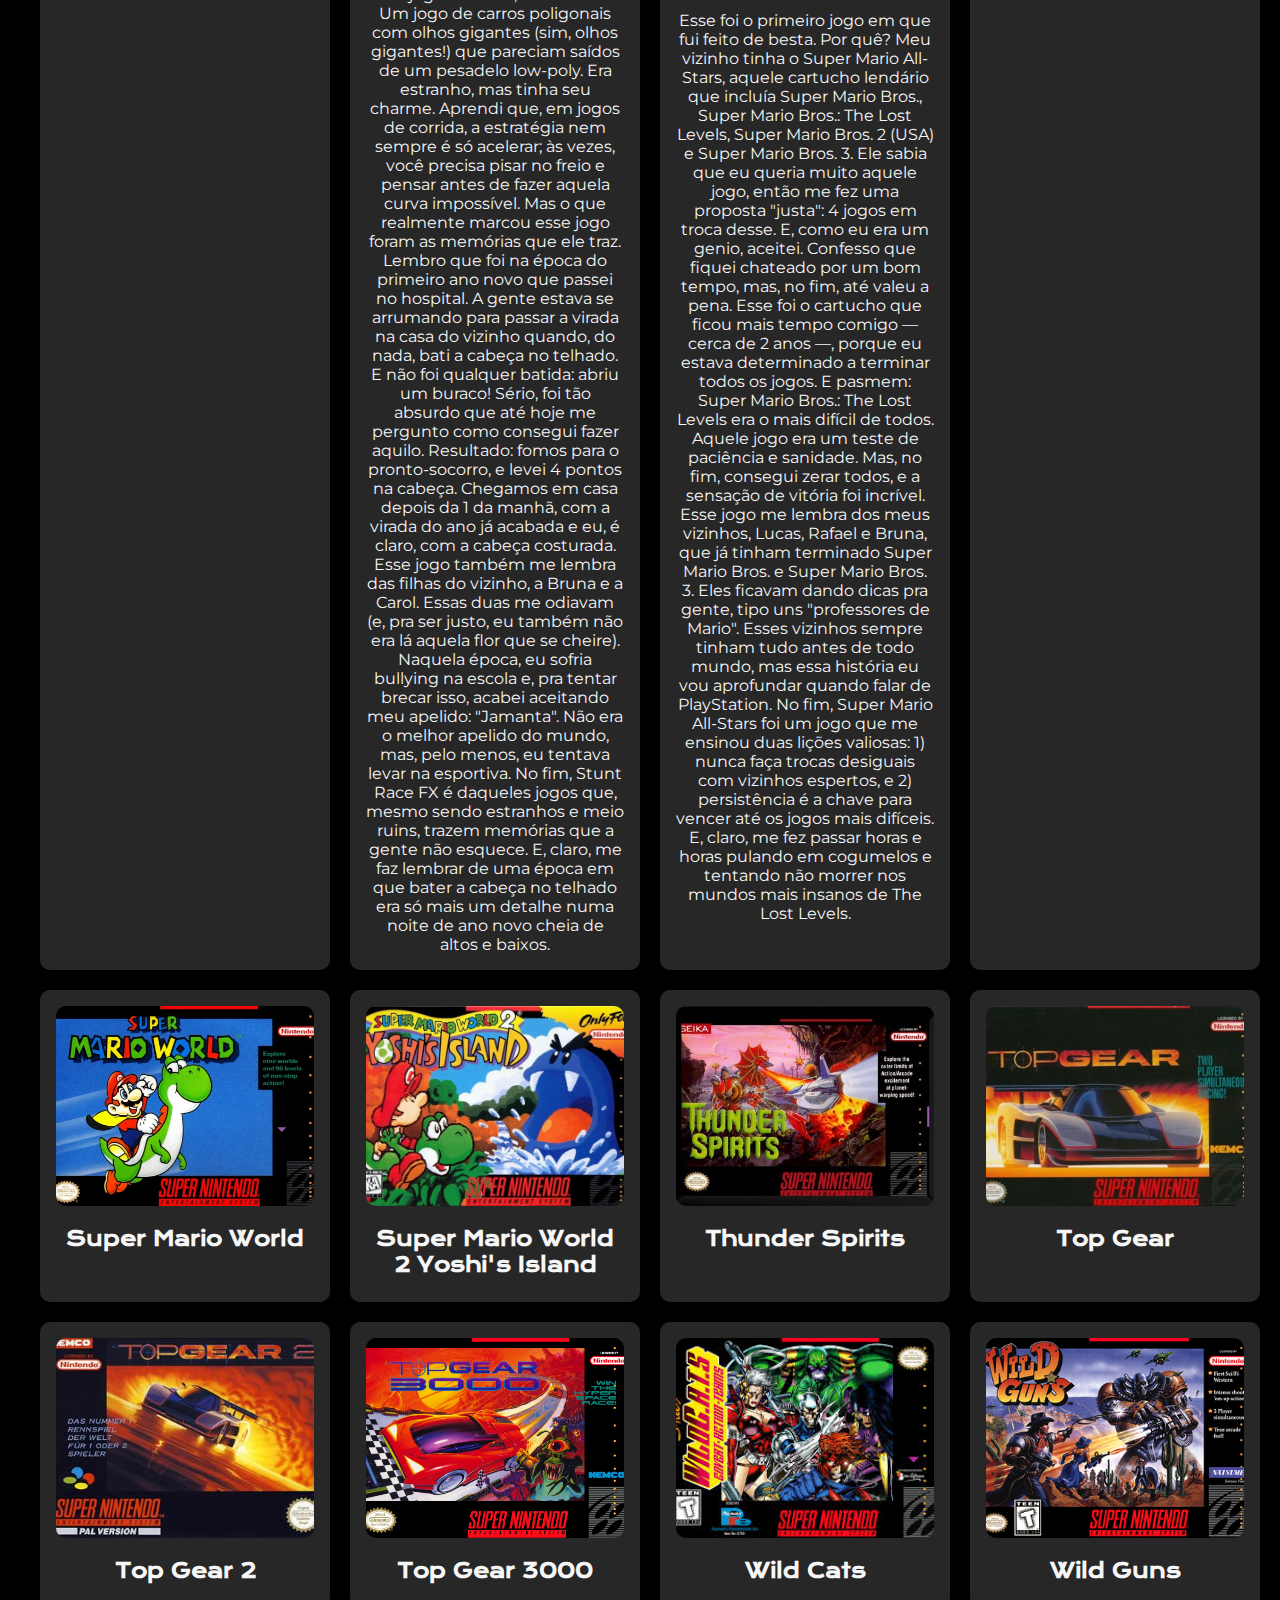
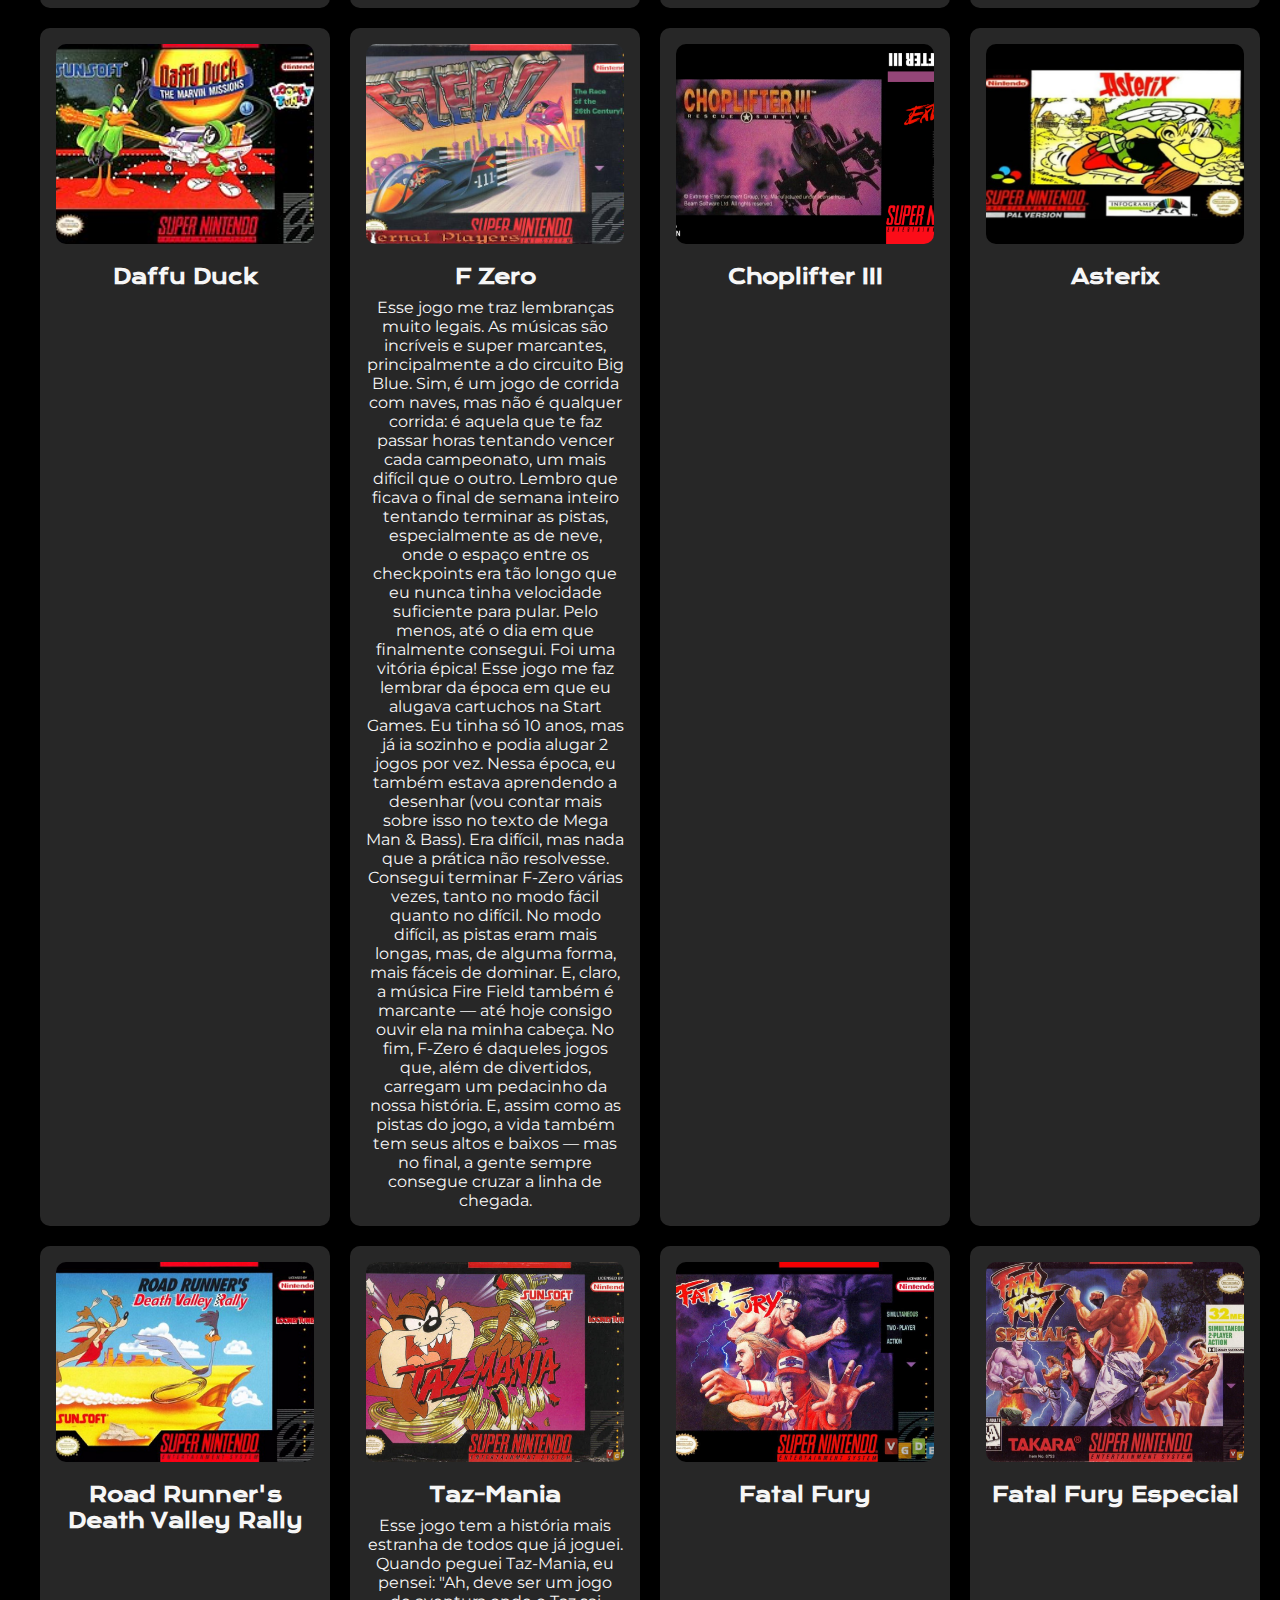
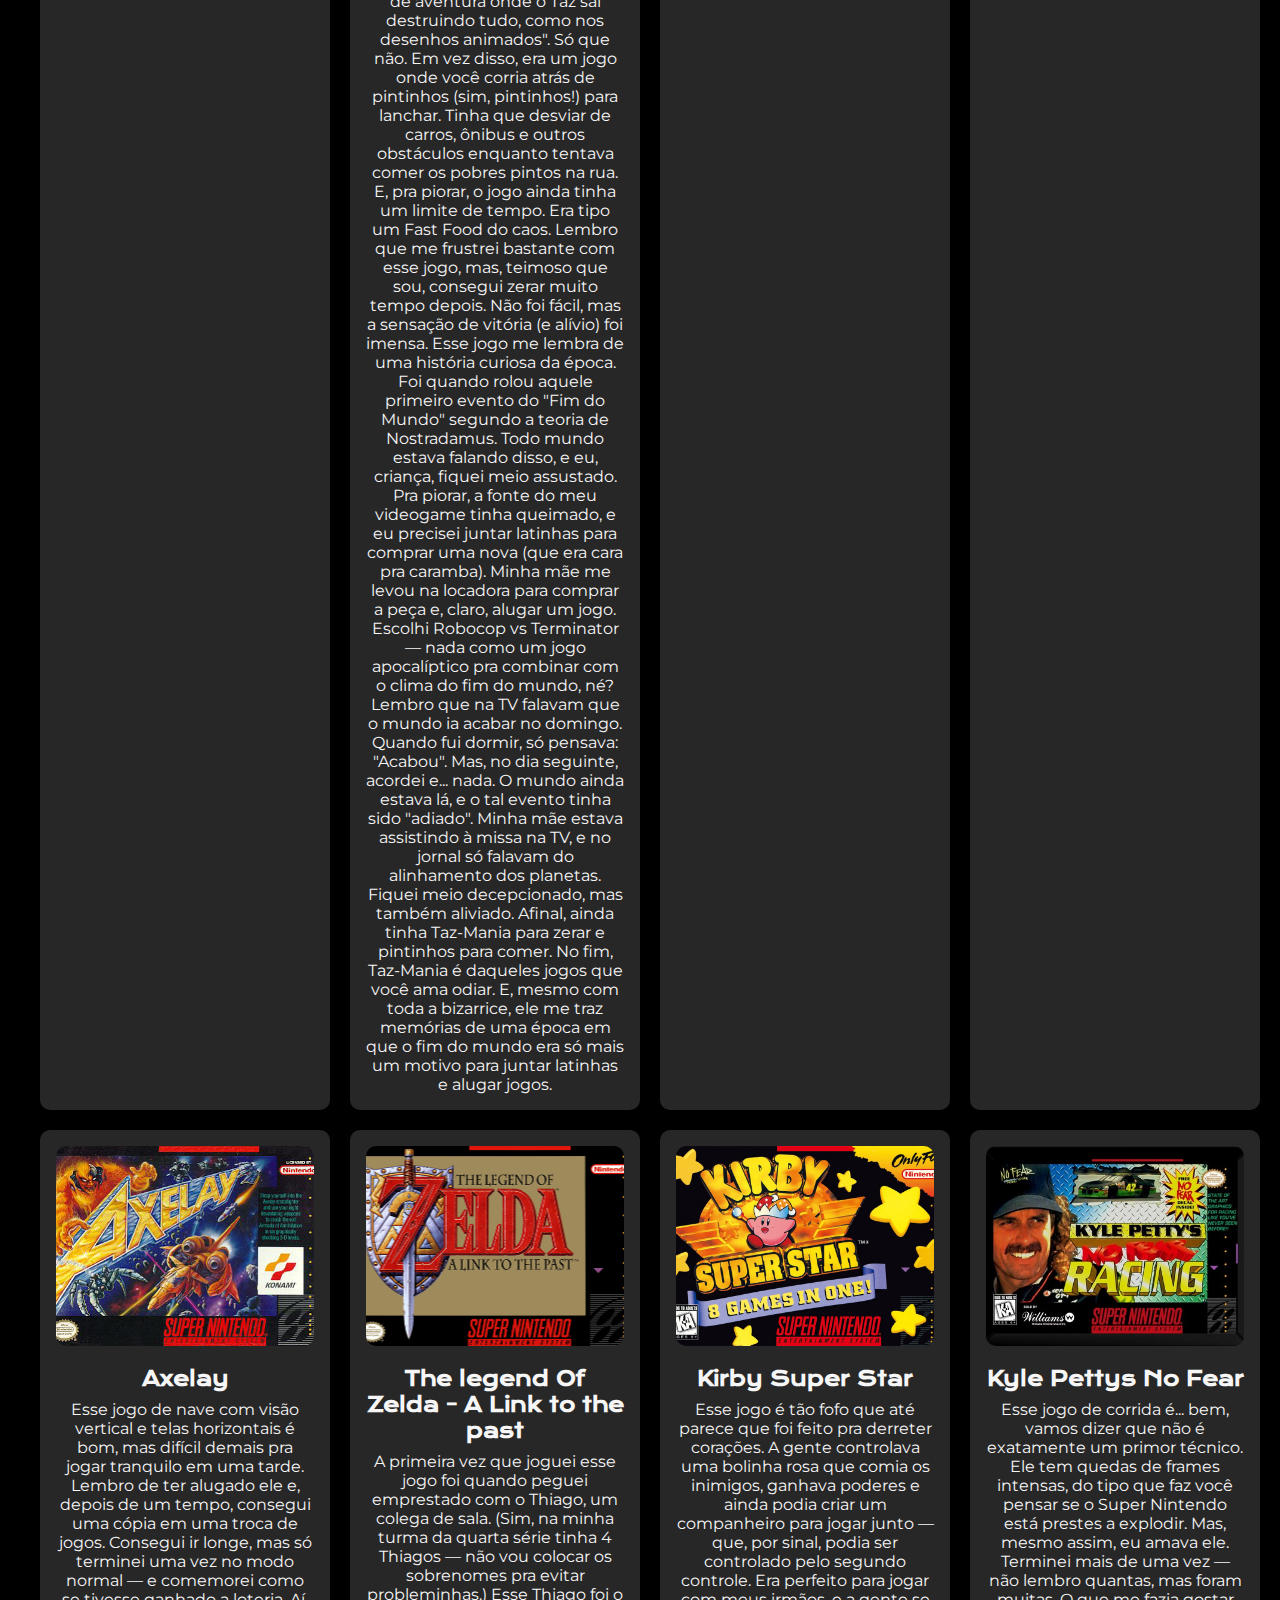
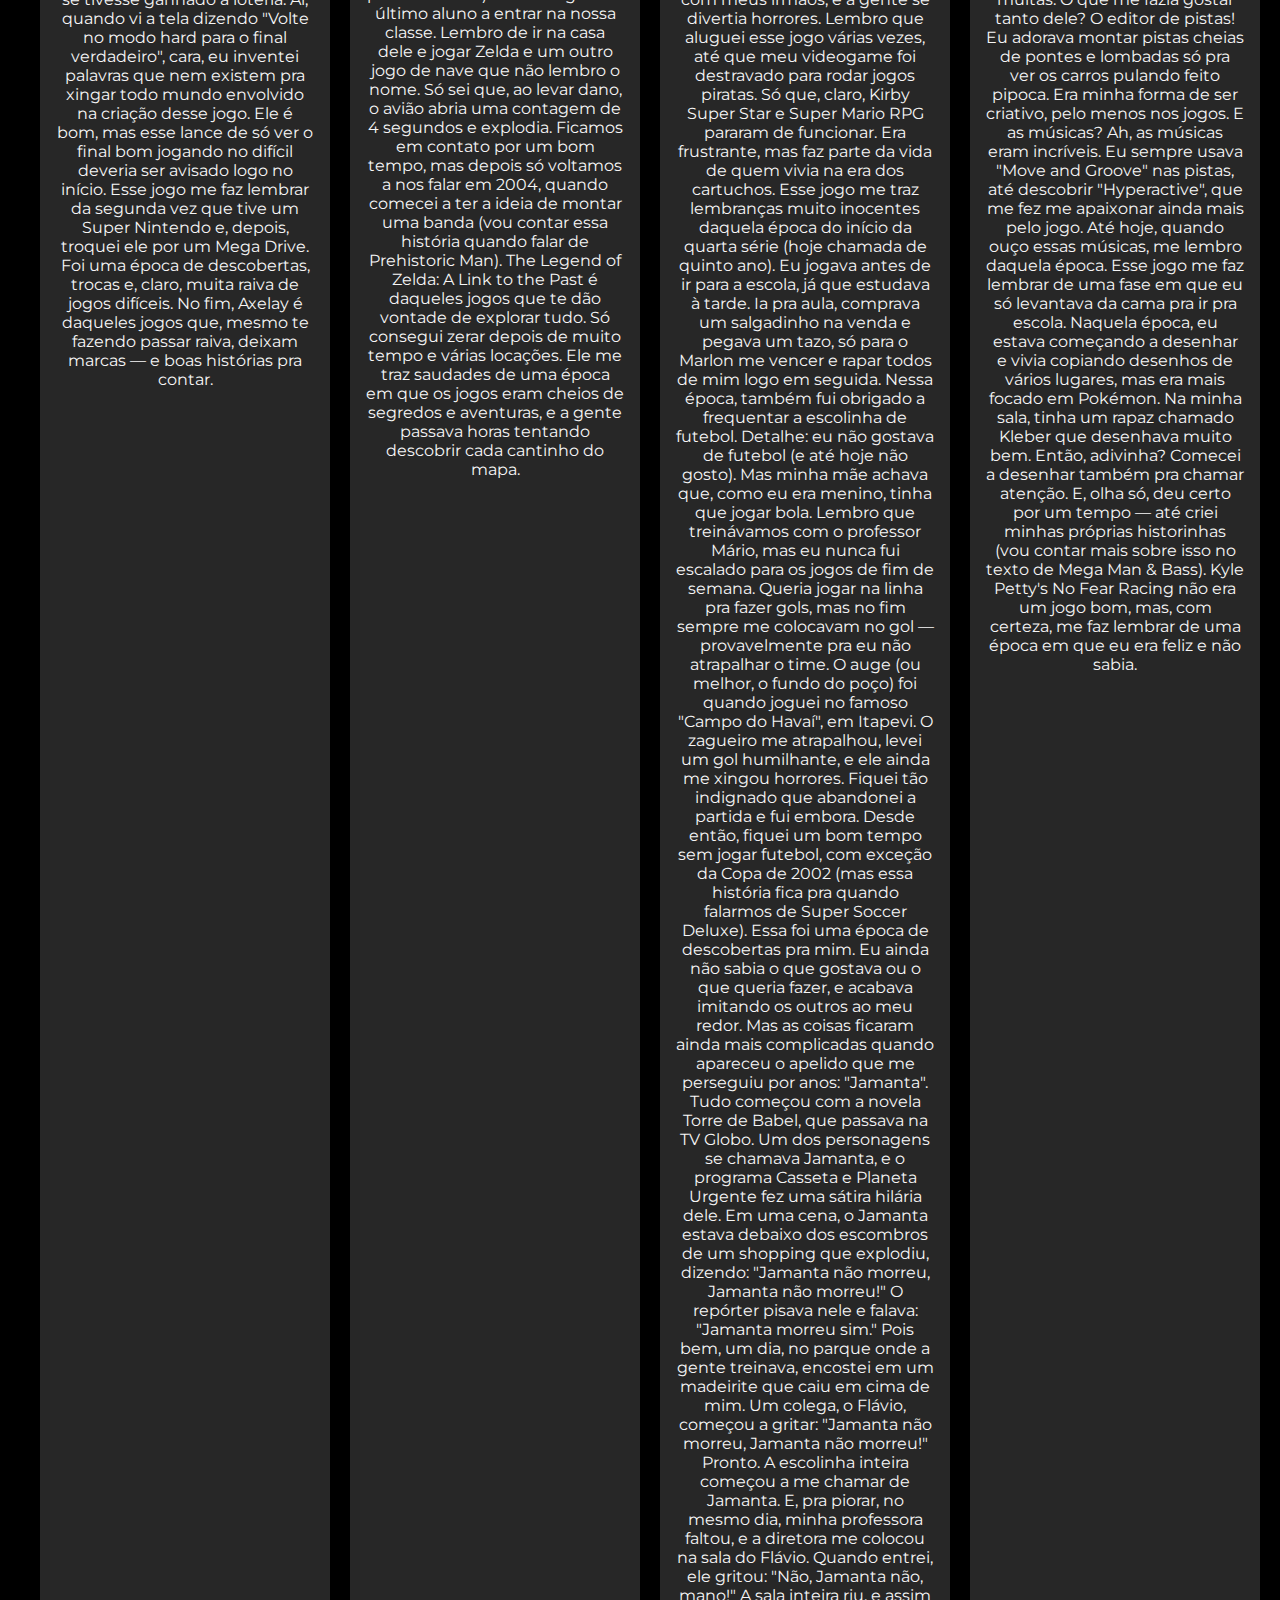
==== commit df820c87: "dicionado novas historias" ====
--- a/index.html
+++ b/index.html
@@ -246,7 +246,15 @@
                     <article class="texto__jogo">
                         <img src="./assets/Lagoon.jpg" alt="Capa do jogo Lagoon de Super FamiCom">
                         <h3>Lagoon</h3>
-                        <p class="historia__com__jogo"></p>
+                        <p class="historia__com__jogo">Esse jogo é um RPG de ação onde você usa uma espada com uma área de ataque minúscula — tão minúscula que você precisa quase abraçar os inimigos pra acertá-los. E, claro, tinha que voltar várias vezes nos mesmos lugares pra acumular experiência. Era tipo um treino de paciência, mas com gráficos de 16 bits.
+
+                            Lagoon me fez perceber que eu precisava aprender inglês, porque o jogo te dava todas as informações necessárias — desde que você soubesse onde e como procurar. Tinha que conversar com os NPCs certos pra conseguir as dicas certas. Consegui terminar o jogo uma vez, mas foi uma vitória suada. Lembro que só eu em casa jogava ele, porque era difícil demais e exigia muita persistência.
+                            
+                            Esse jogo me lembra da época em que eu pegava cartuchos emprestado com os irmãos Bruno e Rafael, que também iam pra igreja central. Não lembro quais jogos eu pegava com eles, mas emprestei Lagoon, e o Bruno conseguiu terminar. Como ele sabia inglês, pegou tudo que o jogo tinha pra oferecer.
+                            
+                            Nessa época, eu era bem confuso e não sabia pra onde ir na vida. Mas, assim como no jogo, fui persistindo e, no fim, acabei encontrando meu caminho.
+                            
+                            No fim, Lagoon é daqueles jogos que, mesmo sendo difíceis e um pouco frustrantes, te ensinam a importância da persistência — e de saber inglês.</p>
                     </article>
 
                     <article class="texto__jogo">
@@ -270,7 +278,13 @@
                     <article class="texto__jogo">
                         <img src="./assets/Magical_quest_3.jpg" alt="Capa do jogo Magical Quest 3 de Super FamiCom">
                         <h3>Magical Quest 3</h3>
-                        <p class="historia__com__jogo"></p>
+                        <p class="historia__com__jogo">Esse jogo foi um dos que meu irmão Gilson e o Gean alugaram junto com minha mãe. Lembro que cheguei da escola e os dois estavam jogando na fase do fundo do mar — se não me engano, era a quinta fase. A trilha sonora desse jogo era sensacional, tanto que recentemente aprendi a tocar a música dessa fase no violão.
+
+                            Esse foi o último ano em que eu estudava das 11:00 às 15:00. No ano seguinte, mudei para o horário da manhã, e foi aí que as coisas começaram a ficar mais... interessantes. Esse jogo me faz lembrar da primeira vez que fiquei sem recreio por aprontar na sala de aula.
+                            
+                            Lembro que, naquele dia, perguntei pra um colega o que tinha no almoço pra poder contar pra minha mãe e evitar que ela desconfiasse que eu estava aprontando. Spoiler: ela desconfiou mesmo assim.
+                            
+                            No fim, Magical Quest 3 é daqueles jogos que, além de divertidos, trazem memórias de uma época em que a vida era mais simples — e as maiores preocupações eram passar de fase e não ser pego aprontando.</p>
                     </article>
 
                     <article class="texto__jogo">
@@ -558,7 +572,15 @@
                     <article class="texto__jogo">
                         <img src="./assets/Tetris_Attack_box.png" alt="Capa do jogo  de Super FamiCom">
                         <h3>Tetris Attack</h3>
-                        <p></p>
+                        <p>Esse é um jogo de Tetris, mas com uma pegada totalmente diferente. Em vez de encaixar peças, você tem que juntar 3 blocos da mesma cor para eliminá-los. Os blocos vão subindo, e, se chegarem no topo, é game over. Ele tem temas incríveis e até personagens do Super Mario World 2.
+
+                            Anos depois, descobri que Tetris Attack é uma versão hackeada de um jogo japonês, mas isso não tira o fato de ele ser divertido pra caramba. No modo Stage Clear, você fica pensando rápido pra conseguir destruir os blocos e avançar de fase. Já no modo VS, a gente ia vencendo, e os vencidos se tornavam aliados. Quando chegava nos chefes, dava pra jogar com eles — mas, se você perdia, o personagem simplesmente morria pra sempre. Trágico, né?
+                            
+                            Levei muito tempo pra conseguir terminar, mas consegui. Anos depois, em 2012, comprei uma cópia pra mim e jogava em casa. Eu gostava mais dos temas do Rafael Raven e do personagem que saía da lava.
+                            
+                            Esse jogo me lembra da época em que comecei a me interessar por ginástica coletiva. Acho que foi o último jogo que joguei no Super Nintendo. Nessa época, eu tinha retornado pra faculdade depois de ficar alguns meses parado (vou contar essa história longa no texto de Left 4 Dead 2).
+                            
+                            Tetris Attack me ensinou que, às vezes, a gente precisa observar, praticar e ser rápido pra conseguir vencer os desafios — tanto no jogo quanto na vida.</p>
                     </article>
 
                     <article class="texto__jogo">
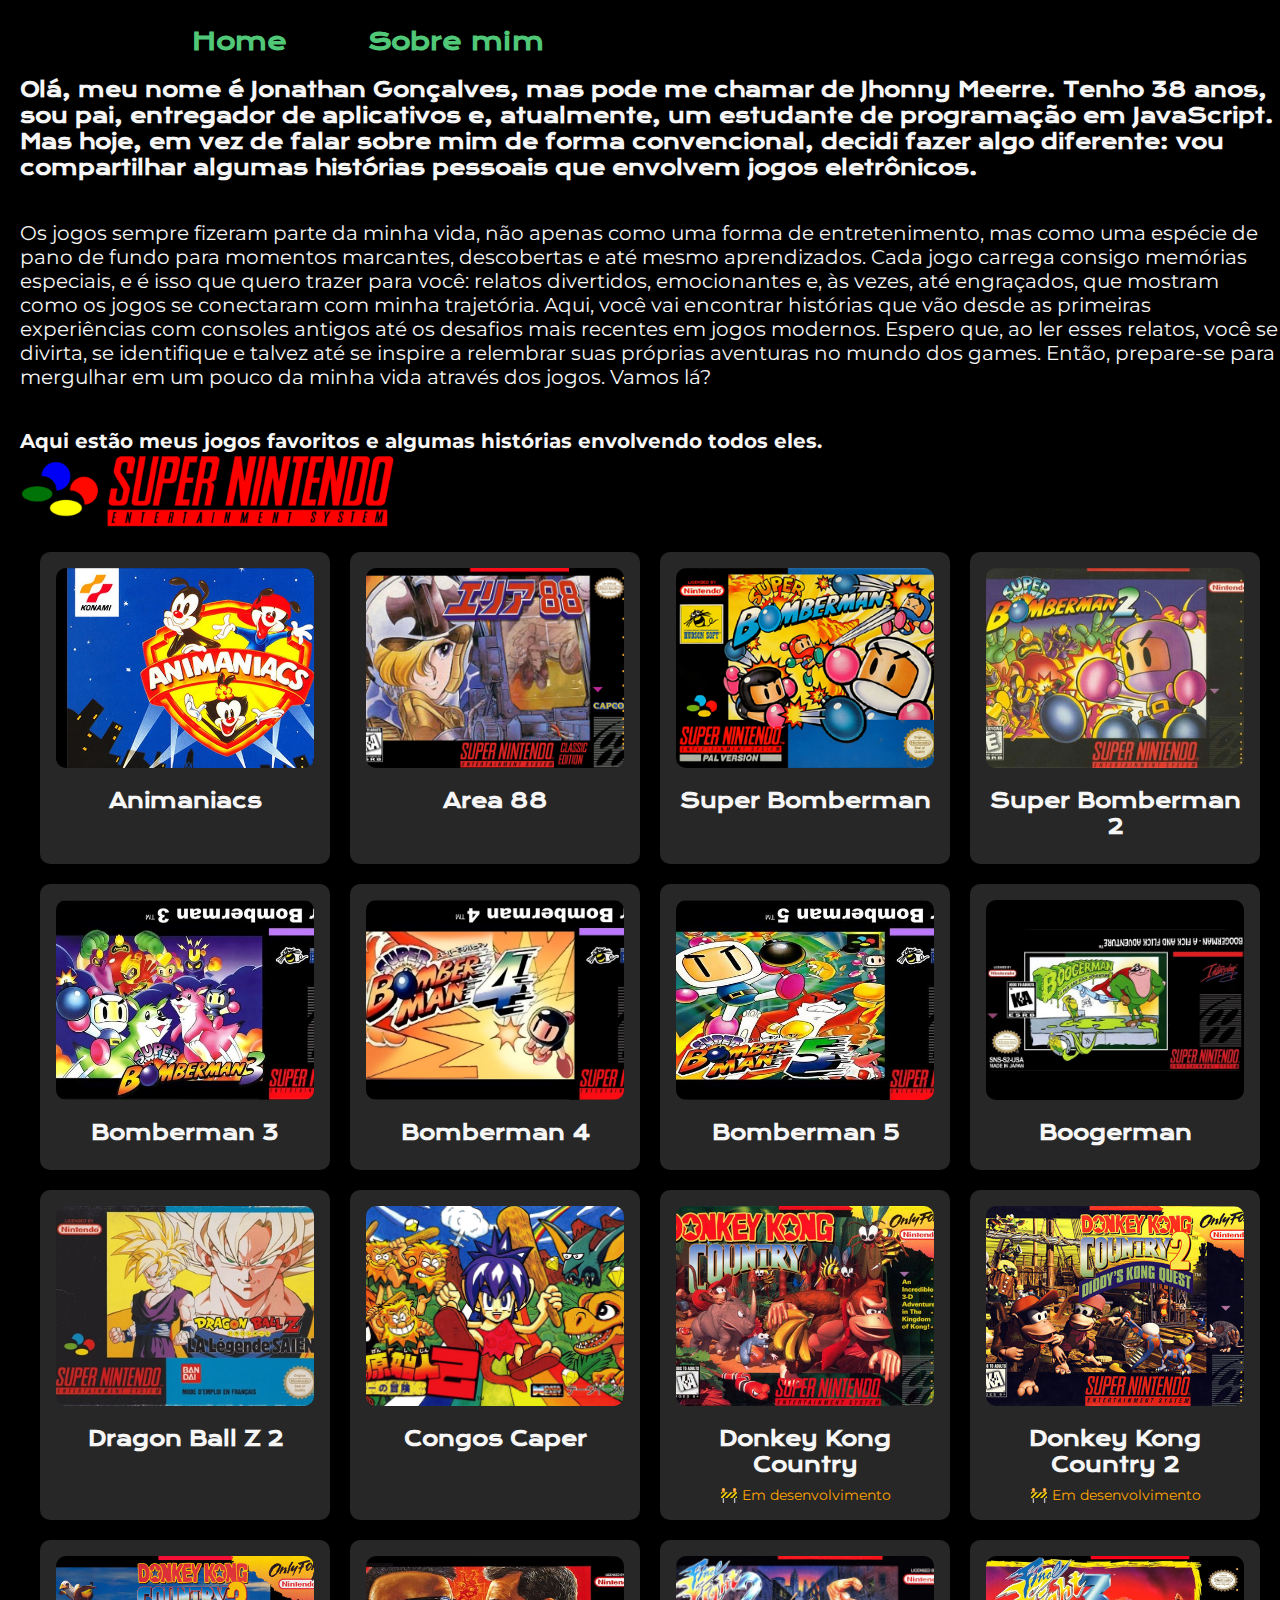
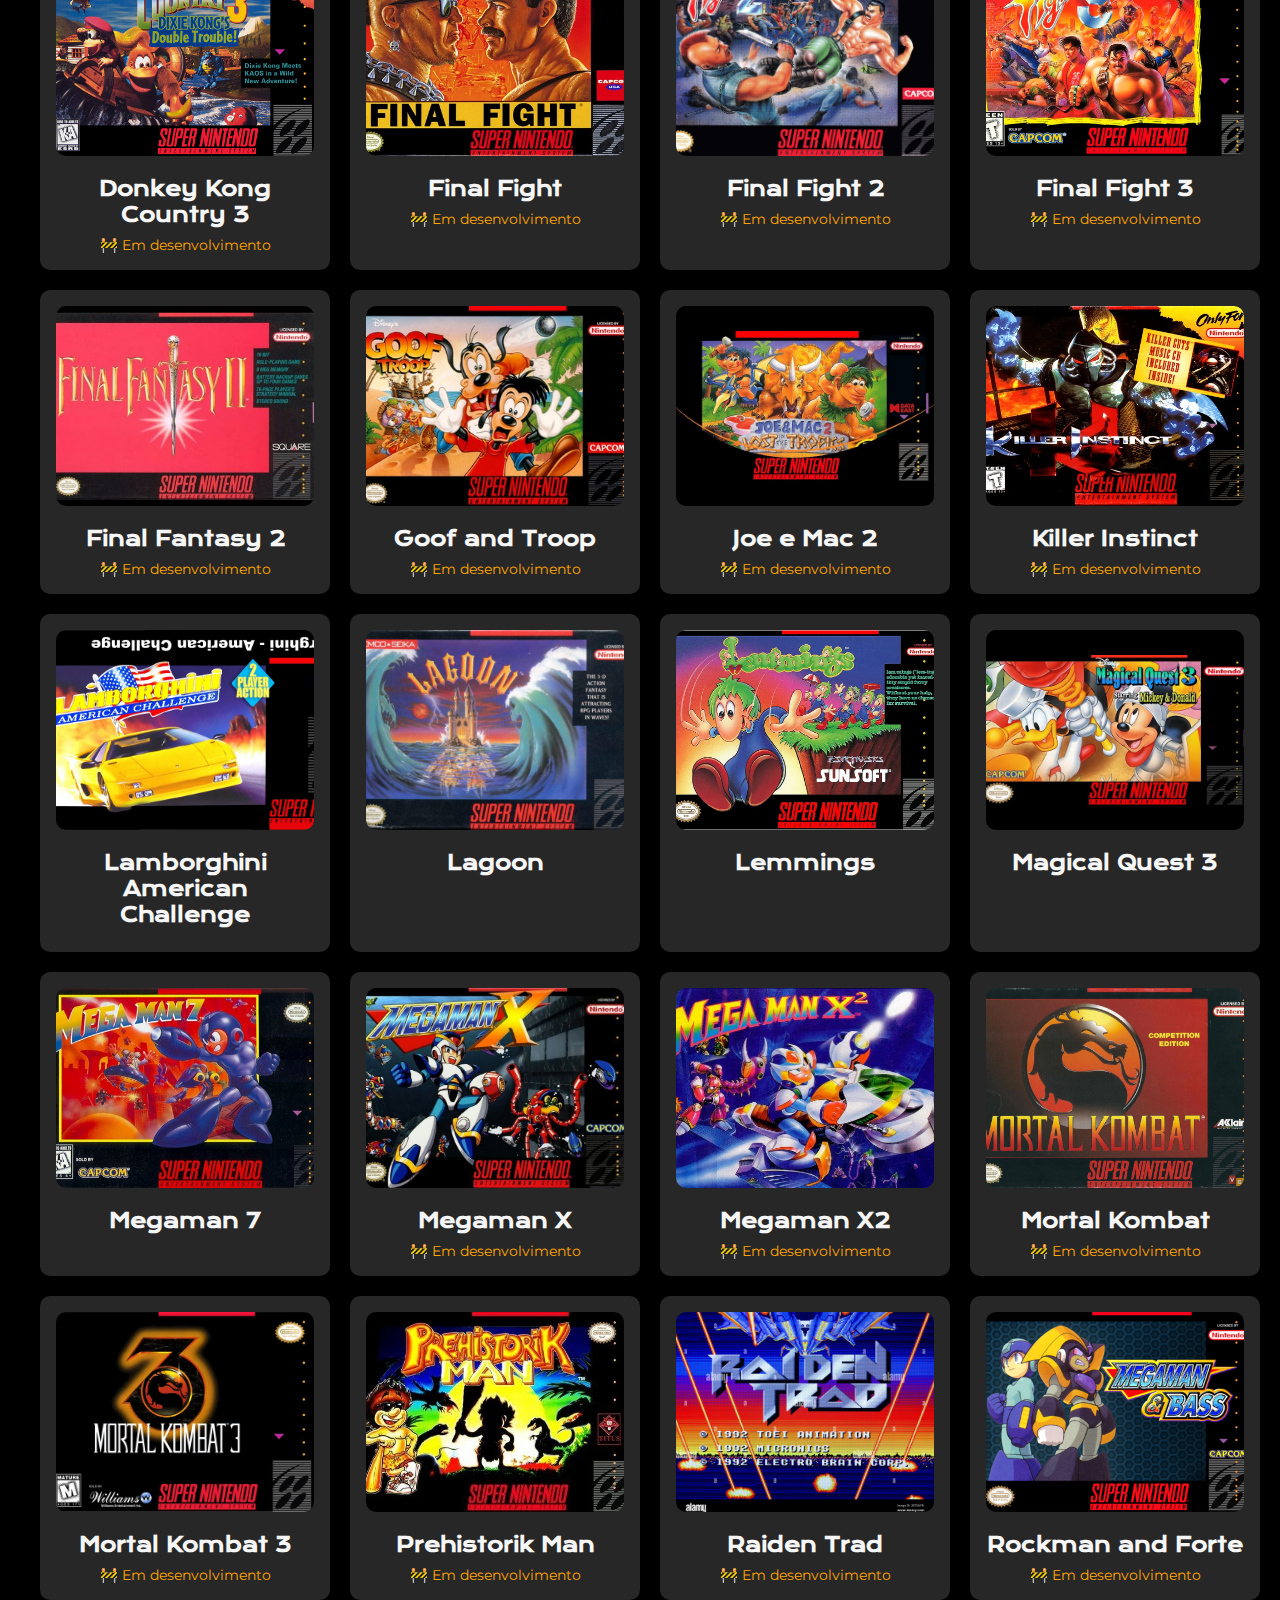
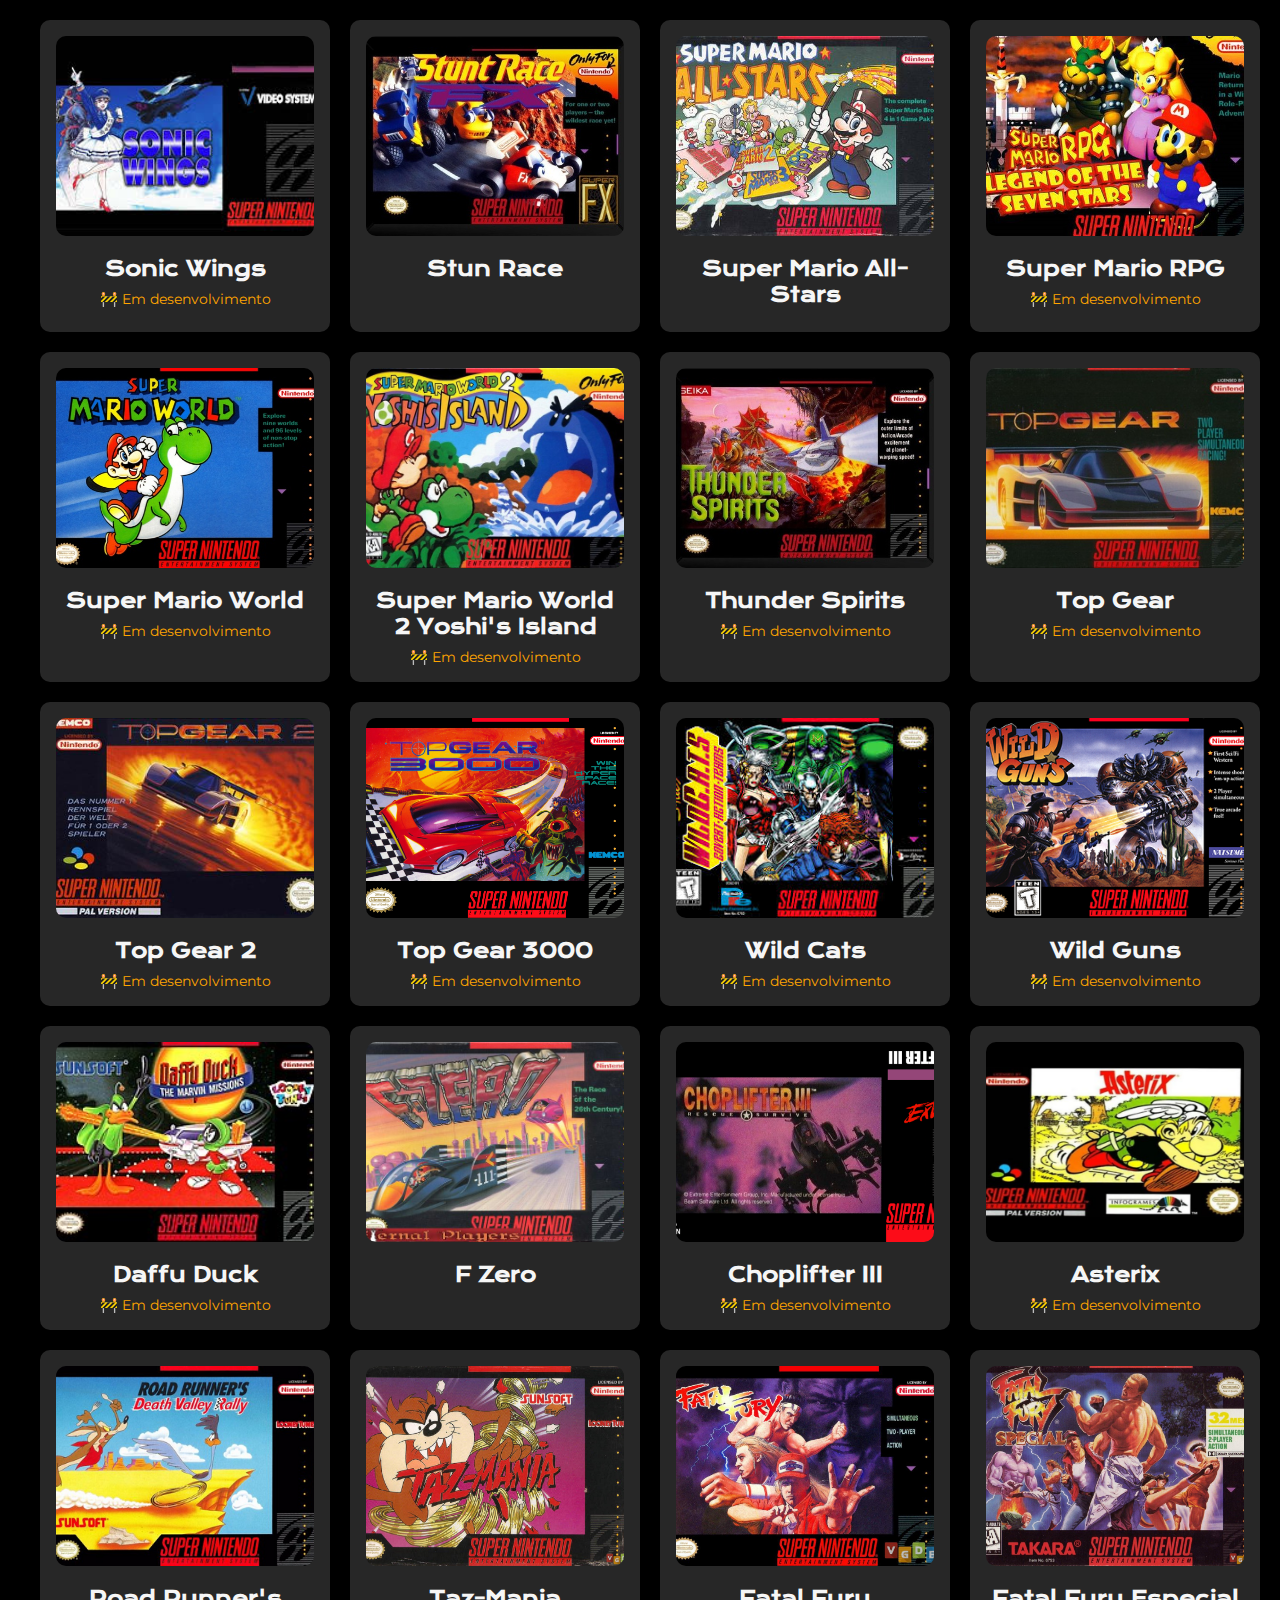
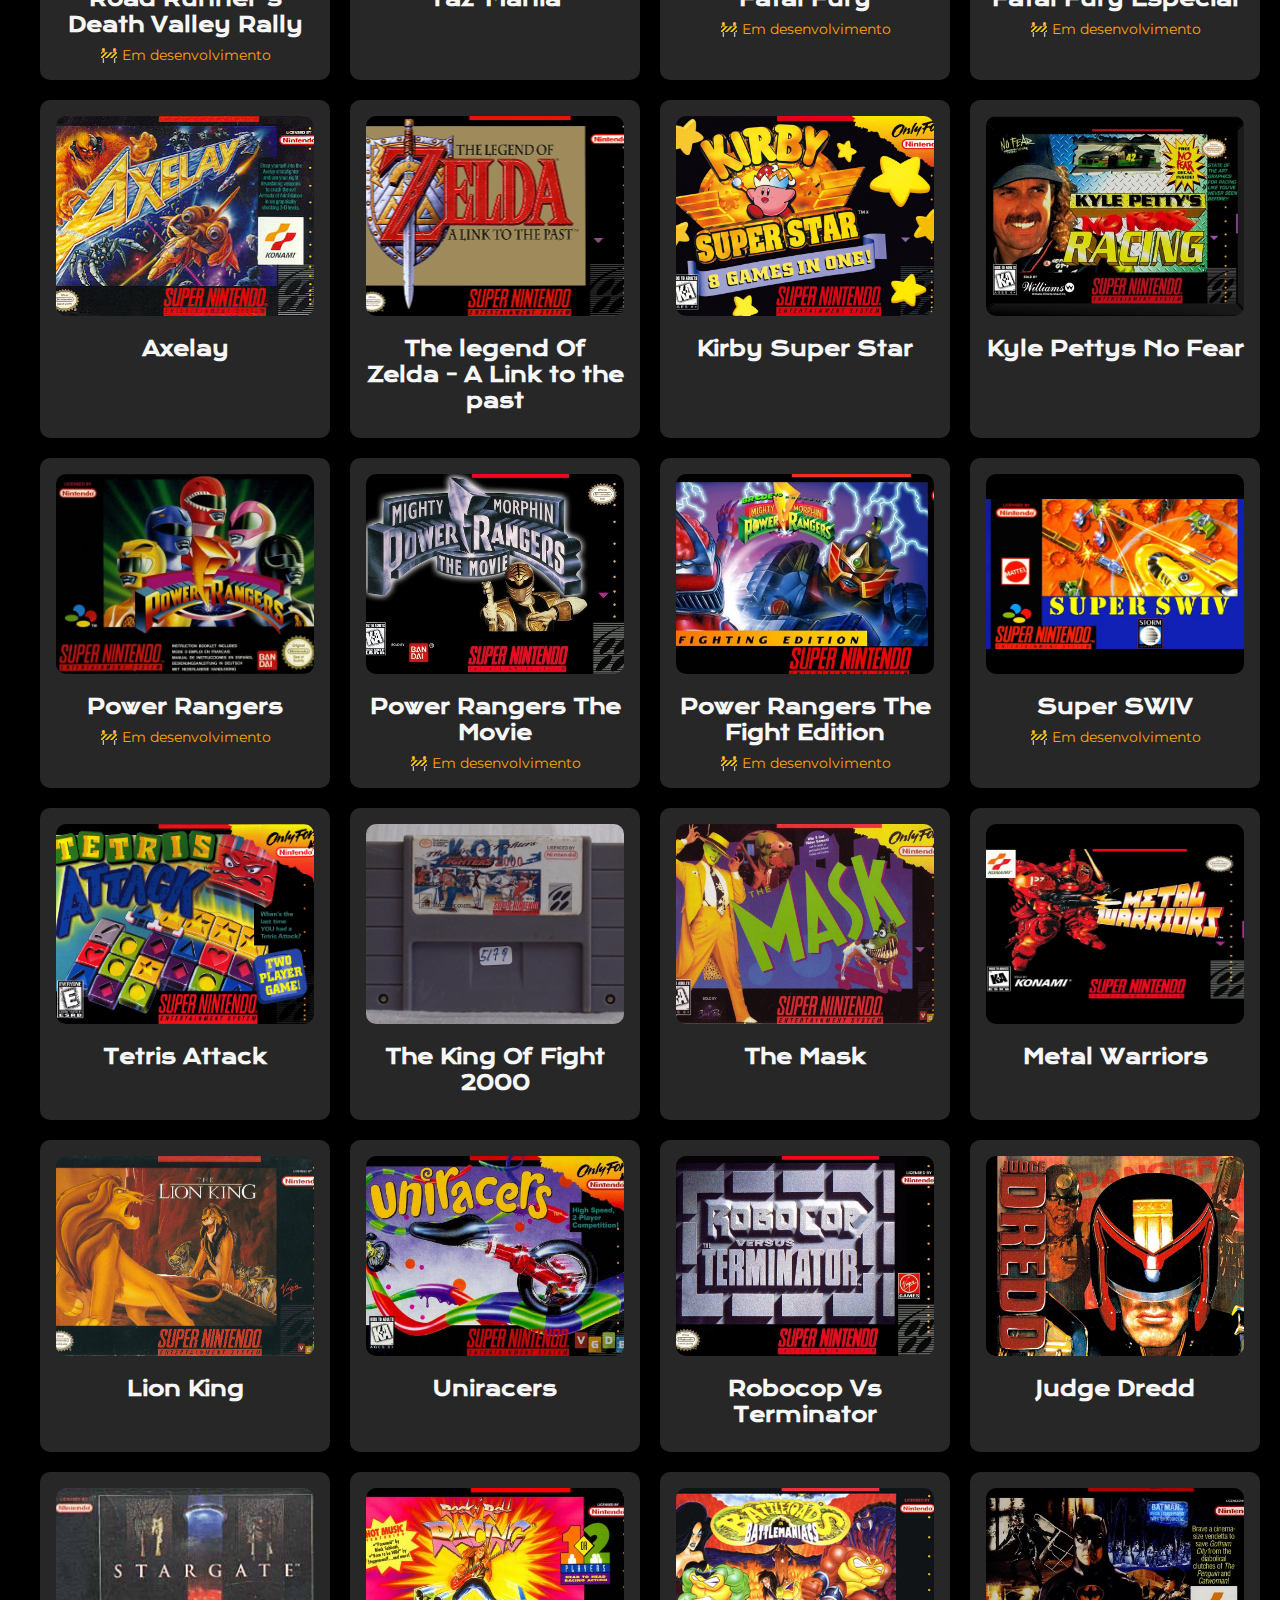
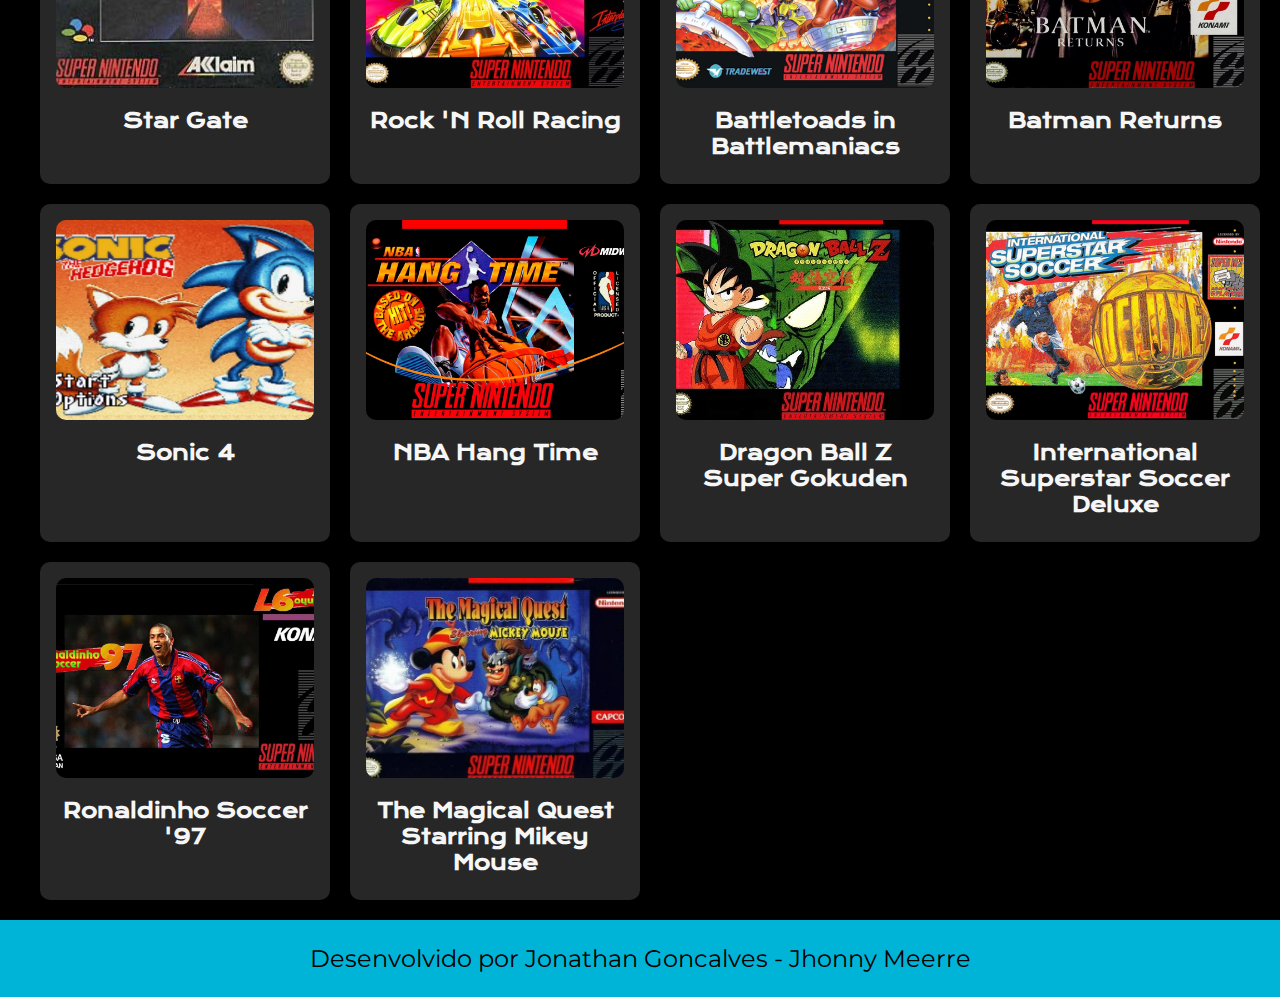
==== commit 45d553bf: "Asicionado pasta js e arquivo javascript, agora os texto só aparece quando clicado, adicionado texto" ====
--- a/index.html
+++ b/index.html
@@ -4,6 +4,7 @@
     <meta charset="UTF-8">
     <meta name="viewport" content="width=device-width, initial-scale=1.0">
     <link rel="stylesheet" href="./styles/style.css">
+    
     <title>Minhas histórias</title>
 </head>
 <body>
@@ -18,45 +19,57 @@
     <main class="apresentacao">
         <section class="apresentacao__conteudo">
             
-                <h1 class="apresentacao__conteudo__titulo">Olá, meu nome é Jonathan Gonçalves, mas pode me chamar de Jhonny Meerre. Tenho 38 anos, sou pai, entregador de aplicativos e, atualmente, um estudante de programação em JavaScript. Mas hoje, em vez de falar sobre mim de forma convencional, decidi fazer algo diferente: vou compartilhar algumas histórias pessoais que envolvem jogos eletrônicos.
+                <h1 class="apresentacao__conteudo__titulo">
+                    Olá, meu nome é Jonathan Gonçalves, mas pode me chamar de Jhonny Meerre. Tenho 38 anos, sou pai, entregador de aplicativos e, atualmente, um estudante de programação em JavaScript. Mas hoje, em vez de falar sobre mim de forma convencional, decidi fazer algo diferente: vou compartilhar algumas histórias pessoais que envolvem jogos eletrônicos.
                 </h1>
 
-                <p class="apresentacao__conteudo__texto">Os jogos sempre fizeram parte da minha vida, não apenas como uma forma de entretenimento, mas como uma espécie de pano de fundo para momentos marcantes, descobertas e até mesmo aprendizados. Cada jogo carrega consigo memórias especiais, e é isso que quero trazer para você: relatos divertidos, emocionantes e, às vezes, até engraçados, que mostram como os jogos se conectaram com minha trajetória.
+                <p class="apresentacao__conteudo__texto">
+                    Os jogos sempre fizeram parte da minha vida, não apenas como uma forma de entretenimento, mas como uma espécie de pano de fundo para momentos marcantes, descobertas e até mesmo aprendizados. Cada jogo carrega consigo memórias especiais, e é isso que quero trazer para você: relatos divertidos, emocionantes e, às vezes, até engraçados, que mostram como os jogos se conectaram com minha trajetória.
                     
-                Aqui, você vai encontrar histórias que vão desde as primeiras experiências com consoles antigos até os desafios mais recentes em jogos modernos. Espero que, ao ler esses relatos, você se divirta, se identifique e talvez até se inspire a relembrar suas próprias aventuras no mundo dos games.
-                    
-                Então, prepare-se para mergulhar em um pouco da minha vida através dos jogos. Vamos lá? <br>
+                    Aqui, você vai encontrar histórias que vão desde as primeiras experiências com consoles antigos até os desafios mais recentes em jogos modernos. Espero que, ao ler esses relatos, você se divirta, se identifique e talvez até se inspire a relembrar suas próprias aventuras no mundo dos games.
+                        
+                    Então, prepare-se para mergulhar em um pouco da minha vida através dos jogos. Vamos lá? <br>
 
             </p>
             <div>
-                <h2 class="apresentacao__conteudo__texto"> Aqui estão meus jogos favoritos e algumas histórias envolvendo todos eles. </h2>
+                <h2 class="apresentacao__conteudo__texto"> 
+                    Aqui estão meus jogos favoritos e algumas histórias envolvendo todos eles. </h2>
                 <img class="logo__nintendo" src="./assets/Logo_Nintendo.png" alt="Logo da Nintendo Entreteniment System">
+
+
                 <section class="lista__de__imagens">
-
                     <article class="texto__jogo">
                         <img src="./assets/Animaniacs.png" alt="Capa do jogo Animaniacs de Super FamiCom">
                         <h3>Animaniacs</h3>
-                        <p class="historia__com__jogo">A primeira vez que joguei Animaniacs, foi um verdadeiro teste de paciência e inteligência (coisas que eu claramente não tinha na época). O jogo começa com os três personagens — Yakko, Wakko e Dot — e você precisa alternar entre eles para avançar. Confesso que, no início, a mecânica me deixou mais perdido que cachorro em festa de gato.
+                        <p class="historia__jogos"> 
+                            A primeira vez que joguei Animaniacs, foi um verdadeiro teste de paciência e inteligência (coisas que eu claramente não tinha na época). O jogo começa com os três personagens — Yakko, Wakko e Dot — e você precisa alternar entre eles para avançar. Confesso que, no início, a mecânica me deixou mais perdido que cachorro em festa de gato.
 
                             Mas o que realmente marcou essa época foram os Tazos que vinham nos salgadinhos. Era a moeda de troca, o tesouro sagrado da infância. Colecionávamos, trocávamos e, claro, batíamos uns nos outros para ver quem ganhava mais. E aqui entra o vilão da minha história: o Marlon. Esse sujeito tinha um talento nato para roubar meus Tazos. Era como se ele fosse um ninja das figurinhas, sempre sumindo com meus preciosos discos de plástico.
                             
                             Eu até tentava revidar, mas, sinceramente, eu apanhava mais do que um saco de pancadas em aula de boxe. No fim, acabei superando essa fase traumática (e aprendi a esconder melhor meus Tazos). Hoje, olho para trás e rio, mas, se eu encontrar o Marlon por aí, ainda vou cobrar aqueles Tazos que ele me deve..</p>
                     </article>
-                    <article class="texto__jogo">
+
+
+                       <article class="texto__jogo">
                         <img src="./assets/Area_88.jpg" alt="Capa do jogo Area 88 de Super FamiCom">
                         <h3>Area 88</h3>
-                        <p class="historia__com__jogo">Dos jogos sérios que eu joguei, Area 88 era um dos que mais me fazia sentir um verdadeiro piloto de combate (ou pelo menos um aspirante a herói dos céus). A mecânica de escolher um piloto e ir melhorando seu avião era incrível. Eu sempre escolhia um favorito e focava em deixá-lo no nível máximo, como se ele fosse meu filho predileto. Só consegui zerar o jogo duas vezes, porque, convenhamos, a dificuldade era de lascar.
+                        <p class="historia__com__jogo"> 
+                            Dos jogos sérios que eu joguei, Area 88 era um dos que mais me fazia sentir um verdadeiro piloto de combate (ou pelo menos um aspirante a herói dos céus). A mecânica de escolher um piloto e ir melhorando seu avião era incrível. Eu sempre escolhia um favorito e focava em deixá-lo no nível máximo, como se ele fosse meu filho predileto. Só consegui zerar o jogo duas vezes, porque, convenhamos, a dificuldade era de lascar.
 
                             O jogo tinha umas regras malucas. Por exemplo, se você fosse atingido por um tiro, não podia simplesmente chorar e esperar o pior. Não, você tinha que desviar de todos os outros tiros até o sinal de alerta parar de tocar. Só aí sua barra de vida diminuía. Era tipo um treinamento militar: "Ah, foi atingido? Então se vira aí, soldado!"
                             
                             E os chefes? Nossa, os chefes eram o verdadeiro pesadelo. Tinha missão que você voava até o final do mapa, dava meia-volta e ainda tinha que enfrentar um chefão que parecia ter tomado café com Red Bull. Era desesperador, mas também viciante.
                             
                             No fim, Area 88 era daqueles jogos que te faziam sentir um gênio quando você passava de fase e um completo idiota quando perdia. Mas, mesmo com toda a dificuldade, ainda tenho um carinho enorme por ele. Afinal, quem não gosta de um desafio que faz você questionar suas habilidades (e sua sanidade)?</p>
-                    </article>
+                            
+                         </article>
+
+
                     <article class="texto__jogo">
                         <img src="./assets/Bomberman.png" alt="Capa do jogo Bomberman de Super FamiCom">
                         <h3>Super Bomberman</h3>
-                        <p class="historia__com__jogo">Ah, Super Bomberman... Esse jogo é um dos meus favoritos dessa lista, e sim, eu sou um fã boy assumido de Bomberman. Não tem como não ser! A primeira vez que joguei foi no fliperama do Miro, na esquina de casa. Lembro como se fosse hoje: eu estava lá, de bobeira, quando vi o pai do meu colega de classe, o seu João, jogando como um verdadeiro mestre das bombas. Fiquei fascinado!
+                        <p class="historia__com__jogo">
+                            Ah, Super Bomberman... Esse jogo é um dos meus favoritos dessa lista, e sim, eu sou um fã boy assumido de Bomberman. Não tem como não ser! A primeira vez que joguei foi no fliperama do Miro, na esquina de casa. Lembro como se fosse hoje: eu estava lá, de bobeira, quando vi o pai do meu colega de classe, o seu João, jogando como um verdadeiro mestre das bombas. Fiquei fascinado!
 
                             O seu João e o filho chegavam até o último chefe, aquela nave em formato de ovo que parecia invencível. Eles ficavam lá, bombardeando tudo, mas nunca descobriam como derrotar o tal do ovo voador. Anos depois, quando finalmente descobri o segredo em casa, já era tarde: todo mundo já sabia. Fiquei me sentindo um gênio atrasado.
                             
@@ -68,7 +81,8 @@
                     <article class="texto__jogo">
                         <img src="./assets/Bomberman_2.jpg" alt="Capa do jogo Bomberman 2 de Super FamiCom">
                         <h3>Super Bomberman 2</h3>
-                        <p class="historia__com__jogo">Esse jogo eu só fui jogar muitos anos depois do lançamento. Na época, ele não estava na locadora Start Games (aquela famosa que todo mundo frequentava). Na verdade, ele só apareceu lá quase no fim da era Super Nintendo, quando eu já estava quase me aposentando dos videogames.
+                        <p class="historia__com__jogo">
+                            Esse jogo eu só fui jogar muitos anos depois do lançamento. Na época, ele não estava na locadora Start Games (aquela famosa que todo mundo frequentava). Na verdade, ele só apareceu lá quase no fim da era Super Nintendo, quando eu já estava quase me aposentando dos videogames.
 
                             E sabe o que esse jogo me causa? Medo. Sim, medo! E por quê? Porque Bomberman 2 é daqueles jogos que não te deixam sair por aí correndo e explodindo tudo feito um louco. Não, não! Aqui você tem que pensar, planejar e, o mais importante, explodir os botões certos para liberar a porta de saída. Era tipo um quebra-cabeça explosivo, onde uma decisão errada podia te deixar preso no mapa, olhando para as paredes e se perguntando onde foi que você errou na vida.
                             
@@ -78,7 +92,8 @@
                     <article class="texto__jogo">
                         <img src="./assets/Bomberman_3.jpg" alt="Capa do jogo Bomberman 3 de Super FamiCom">
                         <h3>Bomberman 3</h3>
-                        <p class="historia__com__jogo">Dessa lista, Super Bomberman 3 foi um dos primeiros jogos que joguei em casa. Não joguei os jogos em ordem (afinal, quem precisa de cronologia quando se tem diversão?), mas lembro bem que foi esse e o Puzzle Bobble que marcaram o início da minha jornada gamer.
+                        <p class="historia__com__jogo">
+                            Dessa lista, Super Bomberman 3 foi um dos primeiros jogos que joguei em casa. Não joguei os jogos em ordem (afinal, quem precisa de cronologia quando se tem diversão?), mas lembro bem que foi esse e o Puzzle Bobble que marcaram o início da minha jornada gamer.
 
                             Esse jogo segue a mesma mecânica clássica de explodir tudo que vê pela frente, mas com um upgrade nos gráficos, que agora pareciam saídos de um anime. Foi o primeiro Bomberman que joguei na vida, e, confesso, ele me conquistou na hora. Mas nem tudo eram flores (ou bombas).
                             
@@ -126,7 +141,8 @@
                     <article class="texto__jogo">
                         <img src="./assets/Boogerman.jpg" alt="Capa do jogo Boogerman de Super FamiCom">
                         <h3>Boogerman</h3>
-                        <p class="historia__com__jogo">Esse jogo não é lá aquelas coisas, mas me ensinou uma lição valiosa: podemos tentar antes de desistir (e, às vezes, a gente deveria desistir). Boogerman é aquele jogo de um "super-herói" que usa nojeiras como armas: catarro, arrotos, puns e até caca de nariz. Sim, você leu certo. É basicamente um herói do asco.
+                        <p class="historia__com__jogo">
+                            Esse jogo não é lá aquelas coisas, mas me ensinou uma lição valiosa: podemos tentar antes de desistir (e, às vezes, a gente deveria desistir). Boogerman é aquele jogo de um "super-herói" que usa nojeiras como armas: catarro, arrotos, puns e até caca de nariz. Sim, você leu certo. É basicamente um herói do asco.
 
                             Lembro que alugamos esse jogo achando que seria fácil. Que engano! Boogerman entra direto para a galeria dos jogos mais difíceis que já joguei. Eu me mordia de raiva quando morria com apenas 3 pontos de dano. Quando finalmente passei do primeiro chefe, o Hickboy (um caipira com uma galinha), pensei: "Por que não tentar zerar esse jogo?" Spoiler: eu definitivamente deveria ter parado ali.
                             
@@ -142,7 +158,8 @@
                     <article class="texto__jogo">
                         <img src="./assets/Dragon_BallZ2.jpg" alt="Capa do jogo Dragon Bal Z 2 de Super FamiCom">
                         <h3>Dragon Ball Z 2</h3>
-                        <p class="historia__com__jogo">Esse jogo me lembra de quando eu estava na terceira série (hoje chamada de quarto ano). Eu jogava, mas não conhecia o anime nem o mangá. Achava que o Gohan era o Goku (sim, eu era bem leigo), e só descobri que ele não era jogável sem código muito tempo depois.
+                        <p class="historia__com__jogo">
+                            Esse jogo me lembra de quando eu estava na terceira série (hoje chamada de quarto ano). Eu jogava, mas não conhecia o anime nem o mangá. Achava que o Gohan era o Goku (sim, eu era bem leigo), e só descobri que ele não era jogável sem código muito tempo depois.
 
                             Esse jogo também me faz lembrar das encrencas que eu me metia na escola. Naquela época, eu pegava cartuchos emprestados do Rodrigo, que a gente chamava de "Rodrigo Cigarrinho" (não me pergunte o porquê, nunca descobri). Ele era brigão e, às vezes, até injusto — lembrava muito o Robson (que vou comentar quando falar de Fatal Fury), pois tinha o ego inflado e zero senso de justiça.
                             
@@ -158,7 +175,8 @@
                     <article class="texto__jogo">
                         <img src="./assets/congos_caper.png" alt="Capa do jogo Congos Caper de Super FamiCom">
                         <h3> Congos Caper</h3>
-                        <p class="historia__com__jogo">Esse jogo é lindo, e eu tinha muita vontade de jogá-lo. A primeira vez que o vi foi no fliperama do Miro, na esquina de casa. Assim como Super Bomberman, ele tinha um chefe que ninguém conseguia passar — o primeiro chefe, pra ser mais exato. Ninguém entendia a mecânica de bater nos homenzinhos da caverna para que eles ricocheteassem e acertassem o dinossauro. Era tipo um quebra-cabeça que só os mais persistentes (ou teimosos) conseguiam resolver.
+                        <p class="historia__com__jogo">
+                            Esse jogo é lindo, e eu tinha muita vontade de jogá-lo. A primeira vez que o vi foi no fliperama do Miro, na esquina de casa. Assim como Super Bomberman, ele tinha um chefe que ninguém conseguia passar — o primeiro chefe, pra ser mais exato. Ninguém entendia a mecânica de bater nos homenzinhos da caverna para que eles ricocheteassem e acertassem o dinossauro. Era tipo um quebra-cabeça que só os mais persistentes (ou teimosos) conseguiam resolver.
 
                             Lembro que o Alex tinha esse jogo. Ele e o irmão sempre foram muito gente boa, e até hoje eu gosto deles, apesar de, muitos anos depois, eles terem tentado me bater. Na época, eu não revidei — só desviei e tentei acalmá-los, porque não via motivos pra lutar. Aprendi nas aulas de kickboxing a ter disciplina, e, mesmo que o professor incentivasse a luta, eu preferia correr. Até hoje sou assim: não vejo sentido em brigar por qualquer coisa.
                             
@@ -174,67 +192,78 @@
                     <article class="texto__jogo">
                         <img src="./assets/Donkey_Kong_Country.png" alt="Capa do jogo Donkey Kong Country de Super FamiCom">
                         <h3>Donkey Kong Country</h3>
-                        <p class="historia__com__jogo"></p>
+                        <p class="historia__jogos">Em desenvolvimento</p>
+                        <span class="em_desenvolvimento">🚧 Em desenvolvimento</span>
                     </article>
 
                     <article class="texto__jogo">
                         <img src="./assets/Donkey_Kong_Country_2.png" alt="Capa do jogo Donkey Kong Country 2 de Super FamiCom">
                         <h3>Donkey Kong Country 2</h3>
-                        <p class="historia__com__jogo"></p>
+                        <p class="historia__jogos">Em desenvolvimento</p>
+                        <span class="em_desenvolvimento">🚧 Em desenvolvimento</span>
                     </article>
 
                     <article class="texto__jogo">
                         <img src="./assets/Donkey_Kong_Country_3.png" alt="Capa do jogo Donkey Kong Country 3 de Super FamiCom">
                         <h3>Donkey Kong Country 3</h3>
-                        <p class="historia__com__jogo"></p>
+                        <p class="historia__jogos">Em desenvolvimento</p>
+                        <span class="em_desenvolvimento">🚧 Em desenvolvimento</span>
                     </article>
 
                     <article class="texto__jogo">
                         <img src="./assets/Final_Fight.webp" alt="Capa do jogo Final Fight de Super FamiCom">
                         <h3>Final Fight</h3>
-                        <p class="historia__com__jogo"></p>
+                        <p class="historia__jogos">Em desenvolvimento</p>
+                        <span class="em_desenvolvimento">🚧 Em desenvolvimento</span>
                     </article>
 
                     <article class="texto__jogo">
                         <img src="./assets/Final_Fight_2.jpg" alt="Capa do jogo Final Fight 2 de Super FamiCom">
                         <h3>Final Fight 2</h3>
-                        <p class="historia__com__jogo"></p>
+                        <p class="historia__jogos">Em desenvolvimento</p>
+                        <span class="em_desenvolvimento">🚧 Em desenvolvimento</span>
                     </article>
 
                     <article class="texto__jogo">
                         <img src="./assets/Final_Fight_3.jpg" alt="Capa do jogo Final Fight 3 de Super FamiCom">
                         <h3>Final Fight 3</h3>
-                        <p class="historia__com__jogo"></p>
+                        <p class="historia__jogos">Em desenvolvimento</p>
+                        <span class="em_desenvolvimento">🚧 Em desenvolvimento</span>
                     </article>
 
                     <article class="texto__jogo">
                         <img src="./assets/Final_Fantasy_2.jpg" alt="Capa do jogo Final Fantasy 2 de Super FamiCom">
                         <h3>Final Fantasy 2</h3>
-                        <p class="historia__com__jogo"></p>
+                        <p class="historia__jogos">Em desenvolvimento</p>
+                        <span class="em_desenvolvimento">🚧 Em desenvolvimento</span>
                     </article>
 
                     <article class="texto__jogo">
                         <img src="./assets/Goof_and_Troop.jpg" alt="Capa do jogo Goof and Troop de Super FamiCom">
                         <h3>Goof and Troop</h3>
-                        <p class="historia__com__jogo"></p>
+                        <p class="historia__jogos">Em desenvolvimento</p>
+                        <span class="em_desenvolvimento">🚧 Em desenvolvimento</span>
                     </article>
 
                     <article class="texto__jogo">
                         <img src="./assets/joe_e_mac_2.jpg" alt="Capa do jogo Joe e Mac 2 de Super FamiCom">
                         <h3>Joe e Mac 2</h3>
-                        <p class="historia__com__jogo"></p>
+                        <p class="historia__jogos">Em desenvolvimento</p>
+                        <span class="em_desenvolvimento">🚧 Em desenvolvimento</span>
                     </article>
 
                     <article class="texto__jogo">
                         <img src="./assets/Killer_instinct.webp" alt="Capa do jogo Killer Instinct de Super FamiCom">
                         <h3>Killer Instinct</h3>
-                        <p class="historia__com__jogo"></p>
+                        <p class="historia__jogos">Em desenvolvimento</p>
+                        <span class="em_desenvolvimento">🚧 Em desenvolvimento</span>
                     </article>
 
                     <article class="texto__jogo">
                         <img src="./assets/lamborghini.jpg" alt="Capa do jogo Lamborghini de Super FamiCom">
                         <h3>Lamborghini American Challenge</h3>
-                        <p class="historia__com__jogo">Esse jogo eu pegava emprestado com o Reinaldo, mas ele parou de me emprestar porque a gente acabou brigando. Não lembro o motivo exato, mas sei que partiu de mim — eu realmente era um babaca naquela época. Como andava com gente que resolvia tudo no soco, achava que esse era o jeito certo de lidar com as coisas. Hoje, claro, vejo que estava redondamente enganado.
+                        <p class="historia__com__jogo">
+                            Esse jogo eu pegava emprestado com o Reinaldo, mas ele parou de me emprestar porque a gente acabou brigando. Não lembro o motivo exato, mas sei que partiu de mim — eu realmente era um babaca naquela época. Como andava com gente que resolvia tudo no soco, achava que esse era o jeito certo de lidar com as coisas. Hoje, claro, vejo que estava redondamente enganado.
 
                             Lamborghini American Challenge era um jogo de corridas em velocidade extrema, com um turbo que só podia ser usado uma vez por corrida, mas durava bastante. Lembro que eu não sabia como avançar no jogo, mas, depois de muitos anos, descobri que era preciso ganhar várias corridas para que a estrela do desafio aparecesse e permitisse avançar de divisão.
                             
@@ -246,7 +275,8 @@
                     <article class="texto__jogo">
                         <img src="./assets/Lagoon.jpg" alt="Capa do jogo Lagoon de Super FamiCom">
                         <h3>Lagoon</h3>
-                        <p class="historia__com__jogo">Esse jogo é um RPG de ação onde você usa uma espada com uma área de ataque minúscula — tão minúscula que você precisa quase abraçar os inimigos pra acertá-los. E, claro, tinha que voltar várias vezes nos mesmos lugares pra acumular experiência. Era tipo um treino de paciência, mas com gráficos de 16 bits.
+                        <p class="historia__com__jogo">
+                            Esse jogo é um RPG de ação onde você usa uma espada com uma área de ataque minúscula — tão minúscula que você precisa quase abraçar os inimigos pra acertá-los. E, claro, tinha que voltar várias vezes nos mesmos lugares pra acumular experiência. Era tipo um treino de paciência, mas com gráficos de 16 bits.
 
                             Lagoon me fez perceber que eu precisava aprender inglês, porque o jogo te dava todas as informações necessárias — desde que você soubesse onde e como procurar. Tinha que conversar com os NPCs certos pra conseguir as dicas certas. Consegui terminar o jogo uma vez, mas foi uma vitória suada. Lembro que só eu em casa jogava ele, porque era difícil demais e exigia muita persistência.
                             
@@ -260,7 +290,8 @@
                     <article class="texto__jogo">
                         <img src="./assets/Lemings.jpg" alt="Capa do jogo Lemmings de Super FamiCom">
                         <h3>Lemmings</h3>
-                        <p class="historia__com__jogo">Esse jogo é de estratégia pura, onde você precisa salvar uma porcentagem dos lemmings (aqueles bichinhos verdes que parecem ter um pacto com a autodestruição) para avançar para a próxima fase. É um jogo que exige paciência, planejamento e, às vezes, um pouco de sorte. E, assim como os lemmings, eu também estava tentando encontrar meu caminho em uma fase bem obscura da minha vida, lá por volta de 2002.
+                        <p class="historia__com__jogo">
+                            Esse jogo é de estratégia pura, onde você precisa salvar uma porcentagem dos lemmings (aqueles bichinhos verdes que parecem ter um pacto com a autodestruição) para avançar para a próxima fase. É um jogo que exige paciência, planejamento e, às vezes, um pouco de sorte. E, assim como os lemmings, eu também estava tentando encontrar meu caminho em uma fase bem obscura da minha vida, lá por volta de 2002.
 
                             Nessa época, peguei Lemmings emprestado do Thiago, um colega que ia pra igreja comigo, o irmão Diego e as irmãs Vanessa e Angelica. Eles eram gente boa pra caramba — acho que até hoje estão por aí, provavelmente cuidando de vidas como enfermeiros. Eu perdi o contato com eles porque, bem, eu aprontei (mas essa história fica pra quando falarmos de Dragon Ball).
                             
@@ -278,7 +309,8 @@
                     <article class="texto__jogo">
                         <img src="./assets/Magical_quest_3.jpg" alt="Capa do jogo Magical Quest 3 de Super FamiCom">
                         <h3>Magical Quest 3</h3>
-                        <p class="historia__com__jogo">Esse jogo foi um dos que meu irmão Gilson e o Gean alugaram junto com minha mãe. Lembro que cheguei da escola e os dois estavam jogando na fase do fundo do mar — se não me engano, era a quinta fase. A trilha sonora desse jogo era sensacional, tanto que recentemente aprendi a tocar a música dessa fase no violão.
+                        <p class="historia__com__jogo">
+                            Esse jogo foi um dos que meu irmão Gilson e o Gean alugaram junto com minha mãe. Lembro que cheguei da escola e os dois estavam jogando na fase do fundo do mar — se não me engano, era a quinta fase. A trilha sonora desse jogo era sensacional, tanto que recentemente aprendi a tocar a música dessa fase no violão.
 
                             Esse foi o último ano em que eu estudava das 11:00 às 15:00. No ano seguinte, mudei para o horário da manhã, e foi aí que as coisas começaram a ficar mais... interessantes. Esse jogo me faz lembrar da primeira vez que fiquei sem recreio por aprontar na sala de aula.
                             
@@ -290,7 +322,8 @@
                     <article class="texto__jogo">
                         <img src="./assets/Mega_Man_7.jpg" alt="Capa do jogo Mega man 7 de Super FamiCom">
                         <h3>Megaman 7</h3>
-                        <p class="historia__com__jogo">Esse é um dos jogos que eu pegava emprestado com o Rodrigo Cigarrinho (conto mais sobre ele no texto de Dragon Ball Z 2). Ele me emprestava, mas com uma condição: eu tinha que devolver no dia seguinte. Era chato porque não dava tempo de jogar direito, e, pra piorar, eu vivia de castigo por aprontar muito na escola. Meu irmão do meio, o Gilson, sempre colaborava com as decisões da minha mãe, então eu raramente tinha tempo livre pra jogar.
+                        <p class="historia__com__jogo">
+                            Esse é um dos jogos que eu pegava emprestado com o Rodrigo Cigarrinho (conto mais sobre ele no texto de Dragon Ball Z 2). Ele me emprestava, mas com uma condição: eu tinha que devolver no dia seguinte. Era chato porque não dava tempo de jogar direito, e, pra piorar, eu vivia de castigo por aprontar muito na escola. Meu irmão do meio, o Gilson, sempre colaborava com as decisões da minha mãe, então eu raramente tinha tempo livre pra jogar.
 
                             Lembro de uma vez que peguei o cartucho emprestado e demorei pra devolver. Resultado: levei um soco no estômago do Rodrigo e, pra completar, uma chinelada da minha mãe. Depois desse dia, nunca mais peguei nada emprestado com ele. Preferia alugar na Start Games, onde pelo menos não tinha risco de levar porrada.
                             
@@ -302,55 +335,64 @@
                     <article class="texto__jogo">
                         <img src="./assets/Mega_Man_X.jpg" alt="Capa do jogo Megaman X de Super FamiCom">
                         <h3>Megaman X</h3>
-                        <p></p>
+                        <p class="historia__jogos">Em desenvolvimento</p>
+                        <span class="em_desenvolvimento">🚧 Em desenvolvimento</span>
                     </article>
 
                     <article class="texto__jogo">
                         <img src="./assets/Mega_man_X2.jpg" alt="Capa do jogo Megaman X 2 de Super FamiCom">
                         <h3>Megaman X2</h3>
-                        <p class="historia__com__jogo"></p>
+                        <p class="historia__jogos">Em desenvolvimento</p>
+                        <span class="em_desenvolvimento">🚧 Em desenvolvimento</span>
                     </article>
 
                     <article class="texto__jogo">
                         <img src="./assets/Mortal_Kombat.jpg" alt="Capa do jogo Mortal Kombat de Super FamiCom">
                         <h3>Mortal Kombat</h3>
-                        <p class="historia__com__jogo"></p>
+                        <p class="historia__jogos">Em desenvolvimento</p>
+                        <span class="em_desenvolvimento">🚧 Em desenvolvimento</span>
                     </article>
 
                     <article class="texto__jogo">
                         <img src="./assets/Mortal_Kombat_3.webp" alt="Capa do jogo Mortal Kombat 3 de Super FamiCom">
                         <h3>Mortal Kombat 3</h3>
-                        <p class="historia__com__jogo"></p>
+                        <p class="historia__jogos">Em desenvolvimento</p>
+                        <span class="em_desenvolvimento">🚧 Em desenvolvimento</span>
                     </article>
 
                     <article class="texto__jogo">
                         <img src="./assets/Prehistorik_Man.jpg" alt="Capa do jogo Prehistorik Man de Super FamiCom">
                         <h3>Prehistorik Man</h3>
-                        <p class="historia__com__jogo"></p>
+                        <p class="historia__jogos">Em desenvolvimento</p>
+                        <span class="em_desenvolvimento">🚧 Em desenvolvimento</span>
                     </article>
 
                     <article class="texto__jogo">
                         <img src="./assets/Rainden.jpg" alt="Capa do jogo Raiden de Super FamiCom">
                         <h3>Raiden Trad</h3>
-                        <p class="historia__com__jogo"></p>
+                        <p class="historia__jogos">Em desenvolvimento</p>
+                        <span class="em_desenvolvimento">🚧 Em desenvolvimento</span>
                     </article>
 
                     <article class="texto__jogo">
                         <img src="./assets/Rockman_and_Forte.png" alt="Capa do jogo Rockman and Forte de Super FamiCom">
                         <h3>Rockman and Forte</h3>
-                        <p class="historia__com__jogo"></p>
+                        <p class="historia__jogos">Em desenvolvimento</p>
+                        <span class="em_desenvolvimento">🚧 Em desenvolvimento</span>
                     </article>
 
                     <article class="texto__jogo">
                         <img src="./assets/Sonic_Wings.jpeg" alt="Capa do jogo Sonic Wings de Super FamiCom">
                         <h3>Sonic Wings</h3>
-                        <p class="historia__com__jogo"></p>
+                        <p class="historia__jogos">Em desenvolvimento</p>
+                        <span class="em_desenvolvimento">🚧 Em desenvolvimento</span>
                     </article>
 
                     <article class="texto__jogo">
                         <img src="./assets/Stun_Race.jpg" alt="Capa do jogo Stun Race de Super FamiCom">
                         <h3>Stun Race</h3>
-                        <p class="historia__com__jogo">Esse jogo era ruim, mas divertia. Um jogo de carros poligonais com olhos gigantes (sim, olhos gigantes!) que pareciam saídos de um pesadelo low-poly. Era estranho, mas tinha seu charme. Aprendi que, em jogos de corrida, a estratégia nem sempre é só acelerar; às vezes, você precisa pisar no freio e pensar antes de fazer aquela curva impossível.
+                        <p class="historia__com__jogo">
+                            Esse jogo era ruim, mas divertia. Um jogo de carros poligonais com olhos gigantes (sim, olhos gigantes!) que pareciam saídos de um pesadelo low-poly. Era estranho, mas tinha seu charme. Aprendi que, em jogos de corrida, a estratégia nem sempre é só acelerar; às vezes, você precisa pisar no freio e pensar antes de fazer aquela curva impossível.
 
                             Mas o que realmente marcou esse jogo foram as memórias que ele traz. Lembro que foi na época do primeiro ano novo que passei no hospital. A gente estava se arrumando para passar a virada na casa do vizinho quando, do nada, bati a cabeça no telhado. E não foi qualquer batida: abriu um buraco! Sério, foi tão absurdo que até hoje me pergunto como consegui fazer aquilo.
                             
@@ -364,7 +406,8 @@
                     <article class="texto__jogo">
                         <img src="./assets/Super_Mario_All-stars.jpg" alt="Capa do jogo Super Mario All-Stars de Super FamiCom">
                         <h3>Super Mario All-Stars</h3>
-                        <p class="historia__com__jogo">Esse foi o primeiro jogo em que fui feito de besta. Por quê? Meu vizinho tinha o Super Mario All-Stars, aquele cartucho lendário que incluía Super Mario Bros., Super Mario Bros.: The Lost Levels, Super Mario Bros. 2 (USA) e Super Mario Bros. 3. Ele sabia que eu queria muito aquele jogo, então me fez uma proposta "justa": 4 jogos em troca desse. E, como eu era um genio, aceitei.
+                        <p class="historia__com__jogo">
+                            Esse foi o primeiro jogo em que fui feito de besta. Por quê? Meu vizinho tinha o Super Mario All-Stars, aquele cartucho lendário que incluía Super Mario Bros., Super Mario Bros.: The Lost Levels, Super Mario Bros. 2 (USA) e Super Mario Bros. 3. Ele sabia que eu queria muito aquele jogo, então me fez uma proposta "justa": 4 jogos em troca desse. E, como eu era um genio, aceitei.
 
                             Confesso que fiquei chateado por um bom tempo, mas, no fim, até valeu a pena. Esse foi o cartucho que ficou mais tempo comigo — cerca de 2 anos —, porque eu estava determinado a terminar todos os jogos. E pasmem: Super Mario Bros.: The Lost Levels era o mais difícil de todos. Aquele jogo era um teste de paciência e sanidade. Mas, no fim, consegui zerar todos, e a sensação de vitória foi incrível.
                             
@@ -376,66 +419,77 @@
                     <article class="texto__jogo">
                         <img src="./assets/Super_Mario_RPG.jpg" alt="Capa do jogo Super Mario RPG de Super FamiCom">
                         <h3>Super Mario RPG</h3>
-                        <p class="historia__com__jogo"></p>
+                        <p class="historia__jogos">Em desenvolvimento</p>
+                        <span class="em_desenvolvimento">🚧 Em desenvolvimento</span>
                     </article>
 
                     <article class="texto__jogo">
                         <img src="./assets/Super_Mario_World.jpg" alt="Capa do jogo Super Mario World de Super FamiCom">
                         <h3>Super Mario World</h3>
-                        <p class="historia__com__jogo"></p>
+                        <p class="historia__jogos">Em desenvolvimento</p>
+                        <span class="em_desenvolvimento">🚧 Em desenvolvimento</span>
                     </article>
 
                     <article class="texto__jogo">
                         <img src="./assets/Super_Mario_World_2.jpg" alt="Capa do jogo Super Mario World 2 Yoshi's Island de Super FamiCom">
                         <h3>Super Mario World 2 Yoshi's Island</h3>
-                        <p class="historia__com__jogo"></p>
+                        <p class="historia__jogos">Em desenvolvimento</p>
+                        <span class="em_desenvolvimento">🚧 Em desenvolvimento</span>
                     </article>
 
                     <article class="texto__jogo">
                         <img src="./assets/Thuder_Spirits.jpg" alt="Capa do jogo Thunder Spirits de Super FamiCom">
                         <h3>Thunder Spirits</h3>
-                        <p class="historia__com__jogo"></p>
+                        <p class="historia__jogos">Em desenvolvimento</p>
+                        <span class="em_desenvolvimento">🚧 Em desenvolvimento</span>
                     </article>
 
                     <article class="texto__jogo">
                         <img src="./assets/Top_Gear.jpg" alt="Capa do jogo Top Gear de Super FamiCom">
                         <h3>Top Gear</h3>
-                        <p class="historia__com__jogo"></p>
+                        <p class="historia__jogos">Em desenvolvimento</p>
+                        <span class="em_desenvolvimento">🚧 Em desenvolvimento</span>
                     </article>
                     <article class="texto__jogo">
                         <img src="./assets/Top_Gear_2.jpg" alt="Capa do jogo Top Gear 2 de Super FamiCom">
                         <h3>Top Gear 2</h3>
-                        <p class="historia__com__jogo"></p>
+                        <p class="historia__jogos">Em desenvolvimento</p>
+                        <span class="em_desenvolvimento">🚧 Em desenvolvimento</span>
                     </article>
 
                     <article class="texto__jogo">
                         <img src="./assets/Top_gear_3000.webp" alt="Capa do jogo Top Gear 3000 de Super FamiCom">
                         <h3>Top Gear 3000</h3>
-                        <p class="historia__com__jogo"></p>
+                        <p class="historia__jogos">Em desenvolvimento</p>
+                        <span class="em_desenvolvimento">🚧 Em desenvolvimento</span>
                     </article>
                 
                     <article class="texto__jogo">
                         <img src="./assets/Wild_Cats.jpeg" alt="Capa do jogo Wild Cats de Super FamiCom">
                         <h3>Wild Cats</h3>
-                        <p class="historia__com__jogo"></p>
+                        <p class="historia__jogos">Em desenvolvimento</p>
+                        <span class="em_desenvolvimento">🚧 Em desenvolvimento</span>
                     </article>
 
                     <article class="texto__jogo">
                         <img src="./assets/Wild_Guns.png" alt="Capa do jogo Wild Guns de Super FamiCom">
                         <h3>Wild Guns</h3>
-                        <p class="historia__com__jogo"></p>
+                        <p class="historia__jogos">Em desenvolvimento</p>
+                        <span class="em_desenvolvimento">🚧 Em desenvolvimento</span>
                     </article>
                     
                     <article class="texto__jogo">
                         <img src="./assets/Daffu_Duck.jpg" alt="Capa do jogo Daffu Duck de Super FamiCom">
                         <h3>Daffu Duck</h3>
-                        <p class="historia__com__jogo"></p>
+                        <p class="historia__jogos">Em desenvolvimento</p>
+                        <span class="em_desenvolvimento">🚧 Em desenvolvimento</span>
                     </article>
 
                     <article class="texto__jogo">
                         <img src="./assets/f_zero.jpg" alt="Capa do jogo F Zero de Super FamiCom">
                         <h3>F Zero</h3>
-                        <p class="historia__com__jogo">Esse jogo me traz lembranças muito legais. As músicas são incríveis e super marcantes, principalmente a do circuito Big Blue. Sim, é um jogo de corrida com naves, mas não é qualquer corrida: é aquela que te faz passar horas tentando vencer cada campeonato, um mais difícil que o outro.
+                        <p class="historia__com__jogo">
+                            Esse jogo me traz lembranças muito legais. As músicas são incríveis e super marcantes, principalmente a do circuito Big Blue. Sim, é um jogo de corrida com naves, mas não é qualquer corrida: é aquela que te faz passar horas tentando vencer cada campeonato, um mais difícil que o outro.
 
                             Lembro que ficava o final de semana inteiro tentando terminar as pistas, especialmente as de neve, onde o espaço entre os checkpoints era tão longo que eu nunca tinha velocidade suficiente para pular. Pelo menos, até o dia em que finalmente consegui. Foi uma vitória épica!
                             
@@ -449,25 +503,29 @@
                     <article class="texto__jogo">
                         <img src="./assets/Choplifter_III.png" alt="Capa do jogo Choplifter III de Super FamiCom">
                         <h3>Choplifter III</h3>
-                        <p class="historia__com__jogo"></p>
+                        <p class="historia__jogos">Em desenvolvimento</p>
+                        <span class="em_desenvolvimento">🚧 Em desenvolvimento</span>
                     </article>
 
                     <article class="texto__jogo">
                         <img src="./assets/Asterix.jpg" alt="Capa do jogo Asterix de Super FamiCom">
                         <h3>Asterix</h3>
-                        <p class="historia__com__jogo"></p>
+                        <p class="historia__jogos">Em desenvolvimento</p>
+                        <span class="em_desenvolvimento">🚧 Em desenvolvimento</span>
                     </article>
 
                     <article class="texto__jogo">
                         <img src="./assets/Road_Runner's_Death_Valley_Rally.png" alt="Capa do jogo Road Runner's Death Valley Rally de Super FamiCom">
                         <h3>Road Runner's Death Valley Rally</h3>
-                        <p class="historia__com__jogo"></p>
+                        <p class="historia__jogos">Em desenvolvimento</p>
+                        <span class="em_desenvolvimento">🚧 Em desenvolvimento</span>
                     </article>
 
                     <article class="texto__jogo">
                         <img src="./assets/taz-mania.jpg" alt="Capa do jogo  de Super FamiCom">
                         <h3>Taz-Mania</h3>
-                        <p class="historia__com__jogo">Esse jogo tem a história mais estranha de todos que já joguei. Quando peguei Taz-Mania, eu pensei: "Ah, deve ser um jogo de aventura onde o Taz sai destruindo tudo, como nos desenhos animados". Só que não. Em vez disso, era um jogo onde você corria atrás de pintinhos (sim, pintinhos!) para lanchar. Tinha que desviar de carros, ônibus e outros obstáculos enquanto tentava comer os pobres pintos na rua. E, pra piorar, o jogo ainda tinha um limite de tempo. Era tipo um Fast Food do caos.
+                        <p class="historia__com__jogo">
+                            Esse jogo tem a história mais estranha de todos que já joguei. Quando peguei Taz-Mania, eu pensei: "Ah, deve ser um jogo de aventura onde o Taz sai destruindo tudo, como nos desenhos animados". Só que não. Em vez disso, era um jogo onde você corria atrás de pintinhos (sim, pintinhos!) para lanchar. Tinha que desviar de carros, ônibus e outros obstáculos enquanto tentava comer os pobres pintos na rua. E, pra piorar, o jogo ainda tinha um limite de tempo. Era tipo um Fast Food do caos.
 
                             Lembro que me frustrei bastante com esse jogo, mas, teimoso que sou, consegui zerar muito tempo depois. Não foi fácil, mas a sensação de vitória (e alívio) foi imensa.
                             
@@ -481,19 +539,22 @@
                     <article class="texto__jogo">
                         <img src="./assets/fatal_fury_king_of_fighters.jpg" alt="Capa do jogo  de Super FamiCom">
                         <h3>Fatal Fury</h3>
-                        <p></p>
+                        <p class="historia__jogos">Em desenvolvimento</p>
+                        <span class="em_desenvolvimento">🚧 Em desenvolvimento</span>
                     </article>
 
                     <article class="texto__jogo">
                         <img src="./assets/fatal_fury_special.jpg" alt="Capa do jogo  de Super FamiCom">
                         <h3>Fatal Fury Especial</h3>
-                        <p></p>
+                        <p class="historia__jogos">Em desenvolvimento</p>
+                        <span class="em_desenvolvimento">🚧 Em desenvolvimento</span>
                     </article>
 
                     <article class="texto__jogo">
                         <img src="./assets/Axelay.jpg" alt="Capa do jogo  de Super FamiCom">
                         <h3>Axelay</h3>
-                        <p>Esse jogo de nave com visão vertical e telas horizontais é bom, mas difícil demais pra jogar tranquilo em uma tarde. Lembro de ter alugado ele e, depois de um tempo, consegui uma cópia em uma troca de jogos. Consegui ir longe, mas só terminei uma vez no modo normal — e comemorei como se tivesse ganhado a loteria.
+                        <p class="historia__com__jogo">
+                            Esse jogo de nave com visão vertical e telas horizontais é bom, mas difícil demais pra jogar tranquilo em uma tarde. Lembro de ter alugado ele e, depois de um tempo, consegui uma cópia em uma troca de jogos. Consegui ir longe, mas só terminei uma vez no modo normal — e comemorei como se tivesse ganhado a loteria.
 
                             Aí, quando vi a tela dizendo "Volte no modo hard para o final verdadeiro", cara, eu inventei palavras que nem existem pra xingar todo mundo envolvido na criação desse jogo. Ele é bom, mas esse lance de só ver o final bom jogando no difícil deveria ser avisado logo no início.
                             
@@ -505,7 +566,9 @@
                     <article class="texto__jogo">
                         <img src="./assets/The_Legenda_of_Zelda_A_Link_to_the_Past.png" alt="Capa do jogo  de Super FamiCom">
                         <h3>The legend Of Zelda - A Link to the past</h3>
-                        <p>A primeira vez que joguei esse jogo foi quando peguei emprestado com o Thiago, um colega de sala. (Sim, na minha turma da quarta série tinha 4 Thiagos — não vou colocar os sobrenomes pra evitar probleminhas.)
+                        <p class="historia__com__jogo">
+
+                        A primeira vez que joguei esse jogo foi quando peguei emprestado com o Thiago, um colega de sala. (Sim, na minha turma da quarta série tinha 4 Thiagos — não vou colocar os sobrenomes pra evitar probleminhas.)
 
                             Esse Thiago foi o último aluno a entrar na nossa classe. Lembro de ir na casa dele e jogar Zelda e um outro jogo de nave que não lembro o nome. Só sei que, ao levar dano, o avião abria uma contagem de 4 segundos e explodia. Ficamos em contato por um bom tempo, mas depois só voltamos a nos falar em 2004, quando comecei a ter a ideia de montar uma banda (vou contar essa história quando falar de Prehistoric Man).
                             
@@ -515,7 +578,8 @@
                     <article class="texto__jogo">
                         <img src="./assets/kirby_super_star.jpg" alt="Capa do jogo  de Super FamiCom">
                         <h3>Kirby Super Star</h3>
-                        <p>Esse jogo é tão fofo que até parece que foi feito pra derreter corações. A gente controlava uma bolinha rosa que comia os inimigos, ganhava poderes e ainda podia criar um companheiro para jogar junto — que, por sinal, podia ser controlado pelo segundo controle. Era perfeito para jogar com meus irmãos, e a gente se divertia horrores.
+                        <p class="historia__com__jogo">
+                            Esse jogo é tão fofo que até parece que foi feito pra derreter corações. A gente controlava uma bolinha rosa que comia os inimigos, ganhava poderes e ainda podia criar um companheiro para jogar junto — que, por sinal, podia ser controlado pelo segundo controle. Era perfeito para jogar com meus irmãos, e a gente se divertia horrores.
 
                             Lembro que aluguei esse jogo várias vezes, até que meu videogame foi destravado para rodar jogos piratas. Só que, claro, Kirby Super Star e Super Mario RPG pararam de funcionar. Era frustrante, mas faz parte da vida de quem vivia na era dos cartuchos.
                             
@@ -537,7 +601,8 @@
                     <article class="texto__jogo">
                         <img src="./assets/Kyle_Pettys_No_Fear.jpg" alt="Capa do jogo  de Super FamiCom">
                         <h3>Kyle Pettys No Fear</h3>
-                        <p>Esse jogo de corrida é... bem, vamos dizer que não é exatamente um primor técnico. Ele tem quedas de frames intensas, do tipo que faz você pensar se o Super Nintendo está prestes a explodir. Mas, mesmo assim, eu amava ele. Terminei mais de uma vez — não lembro quantas, mas foram muitas.
+                        <p class="historia__com__jogo">
+                            Esse jogo de corrida é... bem, vamos dizer que não é exatamente um primor técnico. Ele tem quedas de frames intensas, do tipo que faz você pensar se o Super Nintendo está prestes a explodir. Mas, mesmo assim, eu amava ele. Terminei mais de uma vez — não lembro quantas, mas foram muitas.
 
                             O que me fazia gostar tanto dele? O editor de pistas! Eu adorava montar pistas cheias de pontes e lombadas só pra ver os carros pulando feito pipoca. Era minha forma de ser criativo, pelo menos nos jogos. E as músicas? Ah, as músicas eram incríveis. Eu sempre usava "Move and Groove" nas pistas, até descobrir "Hyperactive", que me fez me apaixonar ainda mais pelo jogo. Até hoje, quando ouço essas músicas, me lembro daquela época.
                             
@@ -549,30 +614,36 @@
                     <article class="texto__jogo">
                         <img src="./assets/Power-rangers-game.webp" alt="Capa do jogo  de Super FamiCom">
                         <h3>Power Rangers</h3>
-                        <p></p>
-                    </article>
+                        <p class="historia__jogos">Em desenvolvimento</p>
+                        <span class="em_desenvolvimento">🚧 Em desenvolvimento</span>
+                    </article>
+
                     <article class="texto__jogo">
                         <img src="./assets/Power_Rangers_the_movie.jpg" alt="Capa do jogo  de Super FamiCom">
                         <h3>Power Rangers The Movie</h3>
-                        <p></p>
+                        <p class="historia__jogos">Em desenvolvimento</p>
+                        <span class="em_desenvolvimento">🚧 Em desenvolvimento</span>
                     </article>
 
                     <article class="texto__jogo">
                         <img src="./assets/Power-Rangers-The-Fighting-Edition.jpg" alt="Capa do jogo  de Super FamiCom">
                         <h3>Power Rangers The Fight Edition</h3>
-                        <p></p>
+                        <p class="historia__jogos">Em desenvolvimento</p>
+                        <span class="em_desenvolvimento">🚧 Em desenvolvimento</span>
                     </article>
 
                     <article class="texto__jogo">
                         <img src="./assets/super_swiv.jpg" alt="Capa do jogo  de Super FamiCom">
                         <h3>Super SWIV</h3>
-                        <p></p>
+                        <p class="historia__jogos">Em desenvolvimento</p>
+                        <span class="em_desenvolvimento">🚧 Em desenvolvimento</span>
                     </article>
 
                     <article class="texto__jogo">
                         <img src="./assets/Tetris_Attack_box.png" alt="Capa do jogo  de Super FamiCom">
                         <h3>Tetris Attack</h3>
-                        <p>Esse é um jogo de Tetris, mas com uma pegada totalmente diferente. Em vez de encaixar peças, você tem que juntar 3 blocos da mesma cor para eliminá-los. Os blocos vão subindo, e, se chegarem no topo, é game over. Ele tem temas incríveis e até personagens do Super Mario World 2.
+                        <p class="historia__com__jogo">
+                            Esse é um jogo de Tetris, mas com uma pegada totalmente diferente. Em vez de encaixar peças, você tem que juntar 3 blocos da mesma cor para eliminá-los. Os blocos vão subindo, e, se chegarem no topo, é game over. Ele tem temas incríveis e até personagens do Super Mario World 2.
 
                             Anos depois, descobri que Tetris Attack é uma versão hackeada de um jogo japonês, mas isso não tira o fato de ele ser divertido pra caramba. No modo Stage Clear, você fica pensando rápido pra conseguir destruir os blocos e avançar de fase. Já no modo VS, a gente ia vencendo, e os vencidos se tornavam aliados. Quando chegava nos chefes, dava pra jogar com eles — mas, se você perdia, o personagem simplesmente morria pra sempre. Trágico, né?
                             
@@ -586,7 +657,8 @@
                     <article class="texto__jogo">
                         <img src="./assets/the_king_of_fight_2000.jpg" alt="Capa do jogo  de Super FamiCom">
                         <h3>The King Of Fight 2000</h3>
-                        <p>Ok, vou admitir: eu sou um trouxa mesmo. Como eu ia saber que esse jogo não era igual aos dos fliperamas? Esse The King of Fighters 2000 era uma bizarrice pura, mas, mesmo assim, eu insistia em jogar. Afinal, eu tinha alugado aquilo, e ninguém gosta de jogar dinheiro fora, né?
+                        <p class="historia__com__jogo">
+                            Ok, vou admitir: eu sou um trouxa mesmo. Como eu ia saber que esse jogo não era igual aos dos fliperamas? Esse The King of Fighters 2000 era uma bizarrice pura, mas, mesmo assim, eu insistia em jogar. Afinal, eu tinha alugado aquilo, e ninguém gosta de jogar dinheiro fora, né?
 
                             Esse jogo era uma versão tão estranha que usava os sons de Final Fighter II. Sim, você não leu errado. Era tipo um Frankenstein dos jogos de luta: lento, bugado e com uma vibe de "fizemos o que deu". Mas, mesmo sendo horrível, eu finalizei ele várias e várias vezes. Por quê? Porque eu sou teimoso e, bem, já tinha pago o aluguel.
                             
@@ -598,7 +670,8 @@
                     <article class="texto__jogo">
                         <img src="./assets/the_mask.jpg" alt="Capa do jogo  de Super FamiCom">
                         <h3>The Mask</h3>
-                        <p>Esse jogo eu lembro que meu irmão alugou junto com meu tio Moisés. E, olha, ele é difícil pra caramba. Consegui chegar até a segunda fase, onde a gente enfrentava um chefe que usava roupas de soldador — bem típico de uma fase com tema de obra predial.
+                        <p class="historia__com__jogo">
+                            Esse jogo eu lembro que meu irmão alugou junto com meu tio Moisés. E, olha, ele é difícil pra caramba. Consegui chegar até a segunda fase, onde a gente enfrentava um chefe que usava roupas de soldador — bem típico de uma fase com tema de obra predial.
 
                             The Mask também pode ser chamado de "definidor de caráter", porque ele é extremamente difícil. Vidas limitadas, sem continues, e se você perdesse todas as vidas, era game over e voltava pro começo. Uma das coisas que sempre me incomodou foi o fato de alguns jogos não mostrarem a barra de vida dos chefes. Isso acontece em vários jogos, e, embora seja frustrante, também te faz querer tentar de novo e de novo.
                             
@@ -614,7 +687,8 @@
                     <article class="texto__jogo">
                         <img src="./assets/metal_warriors.jpg" alt="Capa do jogo  de Super FamiCom">
                         <h3>Metal Warriors</h3>
-                        <p>Esse jogo é uma das coisas mais incríveis que já joguei no Super Nintendo. Não consegui terminar, mas gostava demais de jogar — mesmo sendo absurdamente difícil. Aluguei ele várias vezes, mas nunca passei da missão 7. Era tipo um desafio pessoal que eu nunca consegui superar.
+                        <p class="historia__com__jogo">
+                            Esse jogo é uma das coisas mais incríveis que já joguei no Super Nintendo. Não consegui terminar, mas gostava demais de jogar — mesmo sendo absurdamente difícil. Aluguei ele várias vezes, mas nunca passei da missão 7. Era tipo um desafio pessoal que eu nunca consegui superar.
 
                             Metal Warriors é daqueles jogos que você controla um robô e pode trocar com outros que encontra durante as fases. E, olha só, dava pra jogar de 2 no modo versus, o que era uma bagunça divertida. Mas, no modo single player, ele conseguia me fazer passar raiva por dias. Era frustrante, mas ao mesmo tempo viciante.
                             
@@ -626,7 +700,8 @@
                     <article class="texto__jogo">
                         <img src="./assets/The_lion_king.jpg" alt="Capa do jogo  de Super FamiCom">
                         <h3>Lion King</h3>
-                        <p>Eu tinha esse jogo, e, olha, ele é difícil pra caramba. Não dava nem pra respirar direito, porque os desafios eram constantes e implacáveis. Existem alguns padrões que podem ser seguidos, mas mesmo assim, terminar o jogo no modo normal foi uma conquista épica. Consegui, mas não sem chorar de raiva — especialmente na fase Hakuna Matata, onde tinha umas toras que caíam enquanto eu tentava subir a cachoeira pulando nelas. Pensa num negócio difícil!
+                        <p class="historia__com__jogo">
+                            Eu tinha esse jogo, e, olha, ele é difícil pra caramba. Não dava nem pra respirar direito, porque os desafios eram constantes e implacáveis. Existem alguns padrões que podem ser seguidos, mas mesmo assim, terminar o jogo no modo normal foi uma conquista épica. Consegui, mas não sem chorar de raiva — especialmente na fase Hakuna Matata, onde tinha umas toras que caíam enquanto eu tentava subir a cachoeira pulando nelas. Pensa num negócio difícil!
 
                             Esse jogo segue bem a linha do tempo do filme, e lembro de ter perdido incontáveis vezes na fase do vulcão. Era terrivelmente difícil, mas eu estava determinado a terminar de qualquer jeito. Não desisti, fui até o final e consegui — depois de muito tempo tentando. Até enjoei de jogar, mas valeu a pena ver o Simba enfrentar o Scar naquele penhasco.
                             
@@ -636,7 +711,8 @@
                     <article class="texto__jogo">
                         <img src="./assets/uniracers.jpg" alt="Capa do jogo  de Super FamiCom">
                         <h3>Uniracers</h3>
-                        <p>Esse foi, pelo que eu lembro, o último jogo "diferente" que joguei no Super Nintendo. E ele me ensinou uma lição valiosa: nem todo mundo tem os mesmos gostos que eu, e tá tudo bem. Eu não precisava ficar tentando empurrar um jogo nos outros, falando que era super divertido, quando só eu achava legal.
+                        <p class="historia__com__jogo">
+                            Esse foi, pelo que eu lembro, o último jogo "diferente" que joguei no Super Nintendo. E ele me ensinou uma lição valiosa: nem todo mundo tem os mesmos gostos que eu, e tá tudo bem. Eu não precisava ficar tentando empurrar um jogo nos outros, falando que era super divertido, quando só eu achava legal.
 
                             Uniracers é um jogo de corrida de monociclos, e eu achava ele incrível. Achei que todo mundo ia amar também, então emprestei pro Tatinha. Adivinha? Ele não curtiu. E eu, claro, fiquei com raiva. Sim, com raiva porque alguém não gostou de um jogo que eu adorava. Que absurdo, né?
                             
@@ -646,7 +722,8 @@
                     <article class="texto__jogo">
                         <img src="./assets/robocop_vs_terminator.jpg" alt="Capa do jogo  de Super FamiCom">
                         <h3>Robocop Vs Terminator</h3>
-                        <p>Esse jogo é bem violento, com armas, metralhadoras e lança-mísseis. É tipo um filme de ação dos anos 90, só que em pixel art e com ainda mais explosões. Robocop vs Terminator é daqueles jogos que te fazem sentir um herói destrutivo, mas também te lembram que, às vezes, a dificuldade é maior que a diversão.
+                        <p class="historia__com__jogo">
+                            Esse jogo é bem violento, com armas, metralhadoras e lança-mísseis. É tipo um filme de ação dos anos 90, só que em pixel art e com ainda mais explosões. Robocop vs Terminator é daqueles jogos que te fazem sentir um herói destrutivo, mas também te lembram que, às vezes, a dificuldade é maior que a diversão.
 
                             Esse jogo me lembra daquela época do evento do "fim do mundo". Assim como o jogo mostra um monte de exterminadores dominando o planeta, o nosso mundo real estava dominado por pessoas com medo do apocalipse (eu incluso). Lembro que muita gente ficou paranoica, algumas até tiraram a própria vida pra não ver o "fim". Tinha festas estranhas, previsões bizarras e um clima geral de "será que amanhã ainda existe?"
                             
@@ -658,7 +735,8 @@
                     <article class="texto__jogo">
                         <img src="./assets/judge_dredd.jpg" alt="Capa do jogo  de Super FamiCom">
                         <h3>Judge Dredd</h3>
-                        <p>Esse foi o primeiro jogo que me fez quebrar uma das minhas próprias regras: "Não trocar um jogo antes de zerar". Judge Dredd é tão difícil que chega a dar vontade de desligar o videogame e jogar pela janela. A mecânica era confusa: às vezes os inimigos se rendiam, às vezes não (e você ficava lá, sem saber se atirava ou dava uma cartinha de "boa conduta"). As armas e munições eram escassas, e a maioria das vezes você tinha que se desviar dos objetivos pra procurar recursos, o que alongava o jogo de forma desnecessária. Era tipo um teste de paciência, só que sem recompensa no final.
+                        <p class="historia__com__jogo">
+                            Esse foi o primeiro jogo que me fez quebrar uma das minhas próprias regras: "Não trocar um jogo antes de zerar". Judge Dredd é tão difícil que chega a dar vontade de desligar o videogame e jogar pela janela. A mecânica era confusa: às vezes os inimigos se rendiam, às vezes não (e você ficava lá, sem saber se atirava ou dava uma cartinha de "boa conduta"). As armas e munições eram escassas, e a maioria das vezes você tinha que se desviar dos objetivos pra procurar recursos, o que alongava o jogo de forma desnecessária. Era tipo um teste de paciência, só que sem recompensa no final.
 
                             Esse jogo me lembra do dia que briguei com o cara mais engraçado da minha sala, o Thiago. Me arrependo muito, porque quebrei o óculos dele. O Thiago era o Paulinho Gogó da época — engraçado, carismático e sempre fazendo todo mundo rir. Já eu? Era o sem graça do grupo. Na quarta série, eu tinha meu primeiro amor, a Noely, uma menina que estudava comigo. Ela nunca foi má comigo, sempre deixou tudo bem claro, mas eu, teimoso, via passarinho verde onde não tinha.
                             
@@ -676,7 +754,8 @@
                     <article class="texto__jogo">
                         <img src="./assets/star_gate.jpg" alt="Capa do jogo  de Super FamiCom">
                         <h3>Star Gate</h3>
-                        <p>Esse jogo consegue ser bem fiel ao filme, e lembro de ter jogado muito e terminado várias vezes. Mas acho que minha mente apagou parte dessa história, porque, embora eu lembre de ter esse cartucho — que comprei junto com meu segundo Super Nintendo —, os detalhes estão meio embaçados.
+                        <p class="historia__com__jogo">
+                            Esse jogo consegue ser bem fiel ao filme, e lembro de ter jogado muito e terminado várias vezes. Mas acho que minha mente apagou parte dessa história, porque, embora eu lembre de ter esse cartucho — que comprei junto com meu segundo Super Nintendo —, os detalhes estão meio embaçados.
 
                             Esse jogo me traz lembranças não muito boas, mas também um karma que carrego até hoje. Às vezes, acho que sou muito burro ou que tenho cocô de pombo na cabeça.
                             
@@ -694,7 +773,8 @@
                     <article class="texto__jogo">
                         <img src="./assets/rock-n-roll-racing.jpg" alt="Capa do jogo  de Super FamiCom">
                         <h3>Rock 'N Roll Racing</h3>
-                        <p>Esse jogo é de corrida, mas não daqueles tradicionais, não. Ele é daqueles que testam a amizade — ou criam rivais instantâneos. Se você tem um colega que não sabe perder, é melhor nem jogar com ele, porque Rock 'n Roll Racing é puro caos sobre rodas.
+                        <p class="historia__com__jogo">
+                            Esse jogo é de corrida, mas não daqueles tradicionais, não. Ele é daqueles que testam a amizade — ou criam rivais instantâneos. Se você tem um colega que não sabe perder, é melhor nem jogar com ele, porque Rock 'n Roll Racing é puro caos sobre rodas.
 
                             Aqui, ser louco é disparar minas, jogar óleo na pista, atirar, lançar mísseis e bombas. É tipo um Mad Max com trilha sonora rockeira. Esse jogo define o caráter de cada um: ou você joga sujo e vence, ou tenta ser bonzinho e fica em último.
                             
@@ -710,7 +790,8 @@
                     <article class="texto__jogo">
                         <img src="./assets/Battletoads_in_Battlemaniacs.png" alt="Capa do jogo  de Super FamiCom">
                         <h3>Battletoads in Battlemaniacs</h3>
-                        <p>Esse jogo só está aqui por causa da trilha sonora, que é simplesmente sensacional. Mas, além disso, Battletoads in Battlemaniacs é daqueles jogos que definem o caráter de quem ousa jogar. Essa obra do capiroto é tão difícil que te faz querer quebrar o videogame — literalmente.
+                        <p class="historia__com__jogo">
+                            Esse jogo só está aqui por causa da trilha sonora, que é simplesmente sensacional. Mas, além disso, Battletoads in Battlemaniacs é daqueles jogos que definem o caráter de quem ousa jogar. Essa obra do capiroto é tão difícil que te faz querer quebrar o videogame — literalmente.
 
                             Lembro de ficar travado na terceira fase, onde tinha aquelas naves super-rápidas. Era frustrante, mas eu encarava como uma questão de honra. Infelizmente, meu máximo foi chegar na fase 5, onde um rato com uma serra elétrica cortava a gente no meio. Sim, um rato. Com uma serra.
                             
@@ -726,7 +807,8 @@
                     <article class="texto__jogo">
                         <img src="./assets/Batman_returns.jpg" alt="Capa do jogo  de Super FamiCom">
                         <h3>Batman Returns</h3>
-                        <p>Esse jogo faz parte da minha galeria de "jogos que só terminei uma vez". Lembro que peguei ele emprestado — não lembro com quem — e joguei por dois dias até zerar. Ele usa aquela mecânica clássica de briga de rua, onde o último chefe é o vilão Pinguim.
+                        <p class="historia__com__jogo">
+                            Esse jogo faz parte da minha galeria de "jogos que só terminei uma vez". Lembro que peguei ele emprestado — não lembro com quem — e joguei por dois dias até zerar. Ele usa aquela mecânica clássica de briga de rua, onde o último chefe é o vilão Pinguim.
 
                             Mas o que mais me marca nesse jogo não é a jogabilidade ou os gráficos, e sim uma lição de vida que aprendi enquanto jogava: não pise no chão que a mãe está limpando. Sério, eu estava tão focado no jogo que nem percebi que tinha acabado de passar o pano no chão. Resultado? O cabo da vassoura foi parar nas minhas costas.
                             
@@ -736,7 +818,8 @@
                     <article class="texto__jogo">
                         <img src="./assets/Sonic_4.jpg" alt="Capa do jogo  de Super FamiCom">
                         <h3>Sonic 4</h3>
-                        <p>Esse jogo é daqueles que eu chamo de "pega trouxas". Por quê? Bem, naquela época, Sega e Nintendo eram rivais ferrenhos, e os jogos de um nunca sairiam para o console do outro (pelo menos não como hoje). Então, quando meu tio chegou com esse Sonic 4 para o Super Nintendo, eu fiquei hypado. Eu tinha muita vontade de jogar Sonic, já que meu vizinho tinha um Mega Drive, mas a mãe dele não deixava ninguém chegar perto do videogame.
+                        <p class="historia__com__jogo">
+                            Esse jogo é daqueles que eu chamo de "pega trouxas". Por quê? Bem, naquela época, Sega e Nintendo eram rivais ferrenhos, e os jogos de um nunca sairiam para o console do outro (pelo menos não como hoje). Então, quando meu tio chegou com esse Sonic 4 para o Super Nintendo, eu fiquei hypado. Eu tinha muita vontade de jogar Sonic, já que meu vizinho tinha um Mega Drive, mas a mãe dele não deixava ninguém chegar perto do videogame.
 
                             Mas, é claro, não era bem o Sonic que eu esperava. Esse jogo era uma aberração. O Sonic não tinha os poderes clássicos do Mega Drive — na verdade, ele dava chutes. Sim, chutes! No meio das fases, a gente tinha que salvar o Mario de gaiolas (wtf?). E os chefes? Gatos. Cadê o Robotnik? Cadê a vibe do Sonic original? Era tudo muito estranho.
                             
@@ -752,7 +835,8 @@
                     <article class="texto__jogo">
                         <img src="./assets/nba_hang_time.jpg" alt="Capa do jogo  de Super FamiCom">
                         <h3>NBA Hang Time</h3>
-                        <p>Esse é um dos melhores jogos de esporte que já joguei no Super Nintendo. Era simples, mas viciante. O desafio era vencer todos os times da NBA, e eu perdia horas tentando. Lembro que a gente criava nosso próprio personagem, escolhia um time e jogava partidas 2x2. Quando fazíamos 3 cestas seguidas, a barra de run ficava ilimitada, e, se a dupla fizesse 3 cestas juntos, a música mudava, a bola ficava azul e a barra de run virava infinita por um tempo. Era sensacional!
+                        <p class="historia__com__jogo">
+                            Esse é um dos melhores jogos de esporte que já joguei no Super Nintendo. Era simples, mas viciante. O desafio era vencer todos os times da NBA, e eu perdia horas tentando. Lembro que a gente criava nosso próprio personagem, escolhia um time e jogava partidas 2x2. Quando fazíamos 3 cestas seguidas, a barra de run ficava ilimitada, e, se a dupla fizesse 3 cestas juntos, a música mudava, a bola ficava azul e a barra de run virava infinita por um tempo. Era sensacional!
 
                             Esse jogo me lembra de uma fase feliz da minha vida, quando eu ainda me interessava por esportes (sim, minha vida era bem aleatória). Na época, eu fazia parte do projeto "Corpo Ativo" e participava de quase todos os esportes — até ser expulso do futsal pelos outros alunos. No handball, também não me deixavam treinar, e os professores, como eram os mesmos, consentiam com isso. Mas não é essa história que vou contar aqui.
                             
@@ -768,7 +852,8 @@
                     <article class="texto__jogo">
                         <img src="./assets/Dragon_Ball_Z_Super_Gokuden.jpg" alt="Capa do jogo  de Super FamiCom">
                         <h3>Dragon Ball Z Super Gokuden</h3>
-                        <p>Esse jogo beira a decepção de um jeito que dói. Eu esperava um jogo de aventura épica, mas o que encontrei foi um RPG sem mapa, onde você só jogava nas partes de luta — e no formato RPG, ainda por cima. A mecânica era estranha: você tinha que segurar os botões L e R para encher uma barra de força e fazer o Goku chegar mais rápido no meio do cenário pra atacar. Era tipo um teste de paciência, só que sem a recompensa de uma luta emocionante.
+                        <p class="historia__com__jogo">
+                            Esse jogo beira a decepção de um jeito que dói. Eu esperava um jogo de aventura épica, mas o que encontrei foi um RPG sem mapa, onde você só jogava nas partes de luta — e no formato RPG, ainda por cima. A mecânica era estranha: você tinha que segurar os botões L e R para encher uma barra de força e fazer o Goku chegar mais rápido no meio do cenário pra atacar. Era tipo um teste de paciência, só que sem a recompensa de uma luta emocionante.
 
                             Esse é um dos poucos jogos que troquei sem zerar. E, olha, a história por trás disso é bem triste — e um pouco constrangedora.
                             
@@ -782,7 +867,8 @@
                     <article class="texto__jogo">
                         <img src="./assets/international_superstar_siccer_deluxe.webp" alt="Capa do jogo  de Super FamiCom">
                         <h3>International Superstar Soccer Deluxe</h3>
-                        <p>Esse jogo é autoexplicativo: é um jogo de futebol para o Super Nintendo. Na época, eu tentei gostar de futebol por causa daquele preconceito estranho de que "homem que não gosta de futebol é menininha" (sim, mesmo existindo futebol feminino). Hoje, com mais de 35 anos, posso afirmar com todas as letras: não gosto de futebol.
+                        <p class="historia__com__jogo">
+                            Esse jogo é autoexplicativo: é um jogo de futebol para o Super Nintendo. Na época, eu tentei gostar de futebol por causa daquele preconceito estranho de que "homem que não gosta de futebol é menininha" (sim, mesmo existindo futebol feminino). Hoje, com mais de 35 anos, posso afirmar com todas as letras: não gosto de futebol.
 
                             Quando peguei esse jogo, foi mais para acompanhar meu irmão do meio, que adorava jogar. A gente até pegava emprestado do Marcelo, nosso vizinho do lado (vou falar mais dele em Killer Instinct). Ele era o cara que me convenceu a trocar 4 cartuchos pelo Super Mario All-Stars. Marcelo e meu irmão viviam terminando os campeonatos do jogo no modo single player. Eu tentei fazer o mesmo, mas só consegui terminar com um time — e uma única vez.
                             
@@ -794,7 +880,8 @@
                     <article class="texto__jogo">
                         <img src="./assets/Ronaldinho_Soccer_97.jpg" alt="Capa do jogo  de Super FamiCom">
                         <h3>Ronaldinho Soccer '97</h3>
-                        <p>Esse jogo era basicamente um hack de International Superstar Soccer Deluxe, mas com um toque brasileiro. O legal é que ele tinha times brasileiros, o que deixava o jogo mais próximo da nossa realidade. Meu irmão e eu jogávamos direto, sempre que pegávamos emprestado do Marcelo (vou falar mais dele em Killer Instinct), que era fã de futebol e sempre tinha os melhores jogos.
+                        <p class="historia__com__jogo">
+                            Esse jogo era basicamente um hack de International Superstar Soccer Deluxe, mas com um toque brasileiro. O legal é que ele tinha times brasileiros, o que deixava o jogo mais próximo da nossa realidade. Meu irmão e eu jogávamos direto, sempre que pegávamos emprestado do Marcelo (vou falar mais dele em Killer Instinct), que era fã de futebol e sempre tinha os melhores jogos.
 
                             Eu jogava com o São Paulo, porque, na época, não sabia pra qual time torcer. Meu irmão sempre gostou do time, então decidi seguir o exemplo dele. Esse jogo era daqueles que você joga com vontade, porque, como era uma ROM hackeada, colocaram os nomes reais dos jogadores (algo que era proibido naquela época). Era tipo um sonho de criança realizado: jogar com os ídolos do futebol brasileiro.
                             
@@ -808,7 +895,8 @@
                     <article class="texto__jogo">
                         <img src="./assets/Magical_quest_Starring_Mikey_Mouse.jpg" alt="Capa do jogo  de Super FamiCom">
                         <h3>The Magical Quest Starring Mikey Mouse</h3>
-                        <p>Esse jogo me fisgou como um peixinho no anzol. Ele é sensacional, e eu fiquei louco pra jogá-lo. Tanto que o Marcelino, o dono do cartucho, me fez dar DOIS jogos em troca. Não lembro quais foram, mas fiz o negócio e fiquei com The Magical Quest até enjoar — e, pasmem, isso levou muito tempo.
+                        <p class="historia__com__jogo">
+                            Esse jogo me fisgou como um peixinho no anzol. Ele é sensacional, e eu fiquei louco pra jogá-lo. Tanto que o Marcelino, o dono do cartucho, me fez dar DOIS jogos em troca. Não lembro quais foram, mas fiz o negócio e fiquei com The Magical Quest até enjoar — e, pasmem, isso levou muito tempo.
 
                             Esse é um dos três jogos da série Magical Quest, mas eu só joguei esse e o terceiro, com Mickey e Donald. O segundo ainda estou ensaiando pra jogar (um dia eu chego lá). Nesse jogo, o Mickey tinha roupas especiais: de mago, de bombeiro e uma com um gancho que nunca entendi direito o que era. A missão era salvar o Pluto, que foi sequestrado pelo vilão Bafo de Onça.
                             
@@ -822,13 +910,15 @@
                     <article class="texto__jogo">
                         <img src="./assets/" alt="Capa do jogo  de Super FamiCom">
                         <h3></h3>
-                        <p></p>
+                        <p class="historia__jogos">Em desenvolvimento</p>
+                        <span class="em_desenvolvimento">🚧 Em desenvolvimento</span>
                     </article>
 
                     <article class="texto__jogo">
                         <img src="./assets/" alt="Capa do jogo  de Super FamiCom">
                         <h3></h3>
-                        <p></p>
+                        <p class="historia__jogos">Em desenvolvimento</p>
+                        <span class="em_desenvolvimento">🚧 Em desenvolvimento</span>
                     </article>
 
 
@@ -838,12 +928,18 @@
 
                 </section>
 
-
-
-                    <a></a>
-            </div>
+                    <div id="modal" class="modal">
+                        <div class="modal__conteudo">
+                        <span class="modal__fechar">&times;</span>
+                        <div id="modal__carregando">Carregando...</div>
+                        <p id="modal__texto"></p>
+                        <button class="modal__botao_fechar">Fechar</button>
+
+                        <a></a>
+                    </div>
         </section>
     </main>
 </body>
+<script src="./js/javascript.js"></script>
 <footer class="rodape">Desenvolvido por Jonathan Goncalves - Jhonny Meerre</footer>
 </html>--- a/styles/style.css
+++ b/styles/style.css
@@ -73,7 +73,7 @@
 
 .lista__de__imagens {
     display: grid;
-    grid-template-columns: repeat(auto-fit, minmax(250px, 1fr));
+    grid-template-columns: repeat(auto-fit, minmax(250px, 1fr)); /* Cartões lado a lado */
     gap: 20px;
     padding: 20px;
 }
@@ -84,6 +84,7 @@
     padding: 1rem;
     text-align: center;
     transition: transform 0.3s ease;
+    cursor: pointer; /* Mostra que o cartão é clicável */
 }
 
 .texto__jogo:hover {
@@ -105,9 +106,81 @@
 }
 
 .texto__jogo p {
+    display: none; /* Oculta o parágrafo da história */
     font-size: 1rem;
     font-family: var(--fonte-secundaria);
     color: var(--cor-secundaria);
+}
+
+/* Estilos do Modal */
+.modal {
+    display: none;
+    position: fixed;
+    z-index: 1000;
+    left: 0;
+    top: 0;
+    width: 100%;
+    height: 100%;
+    background-color: rgba(0, 0, 0, 0.8);
+    overflow: auto;
+    animation: fadeIn 0.3s ease;
+}
+
+@keyframes fadeIn {
+    from { opacity: 0; }
+    to { opacity: 1; }
+}
+
+.modal__conteudo {
+    background-color: var(--cor-primaria);
+    margin: 10% auto;
+    padding: 20px;
+    border: 2px solid var(--cor-terciaria);
+    border-radius: 10px;
+    width: 80%;
+    max-width: 600px;
+    position: relative;
+    animation: slideIn 0.3s ease;
+}
+
+@keyframes slideIn {
+    from { transform: translateY(-20px); opacity: 0; }
+    to { transform: translateY(0); opacity: 1; }
+}
+
+.modal__fechar {
+    color: var(--cor-terciaria);
+    font-size: 2rem;
+    font-weight: bold;
+    position: absolute;
+    right: 10px;
+    top: 0;
+    cursor: pointer;
+}
+
+.modal__fechar:hover {
+    color: var(--cor-quinaria);
+}
+
+#modal__texto {
+    font-size: 1rem;
+    font-family: var(--fonte-secundaria);
+    color: var(--cor-secundaria);
+    line-height: 1.5;
+}
+
+#modal__carregando {
+    display: none; /* Oculta por padrão */
+    text-align: center;
+    font-size: 1.2rem;
+    color: var(--cor-terciaria);
+}
+
+.em_desenvolvimento {
+    display: block;
+    color: var(--cor-quarternaria); /* Laranja para destacar */
+    font-size: 0.9rem;
+    margin-top: 0.5rem;
 }
 
 .texto__sobre__mim {
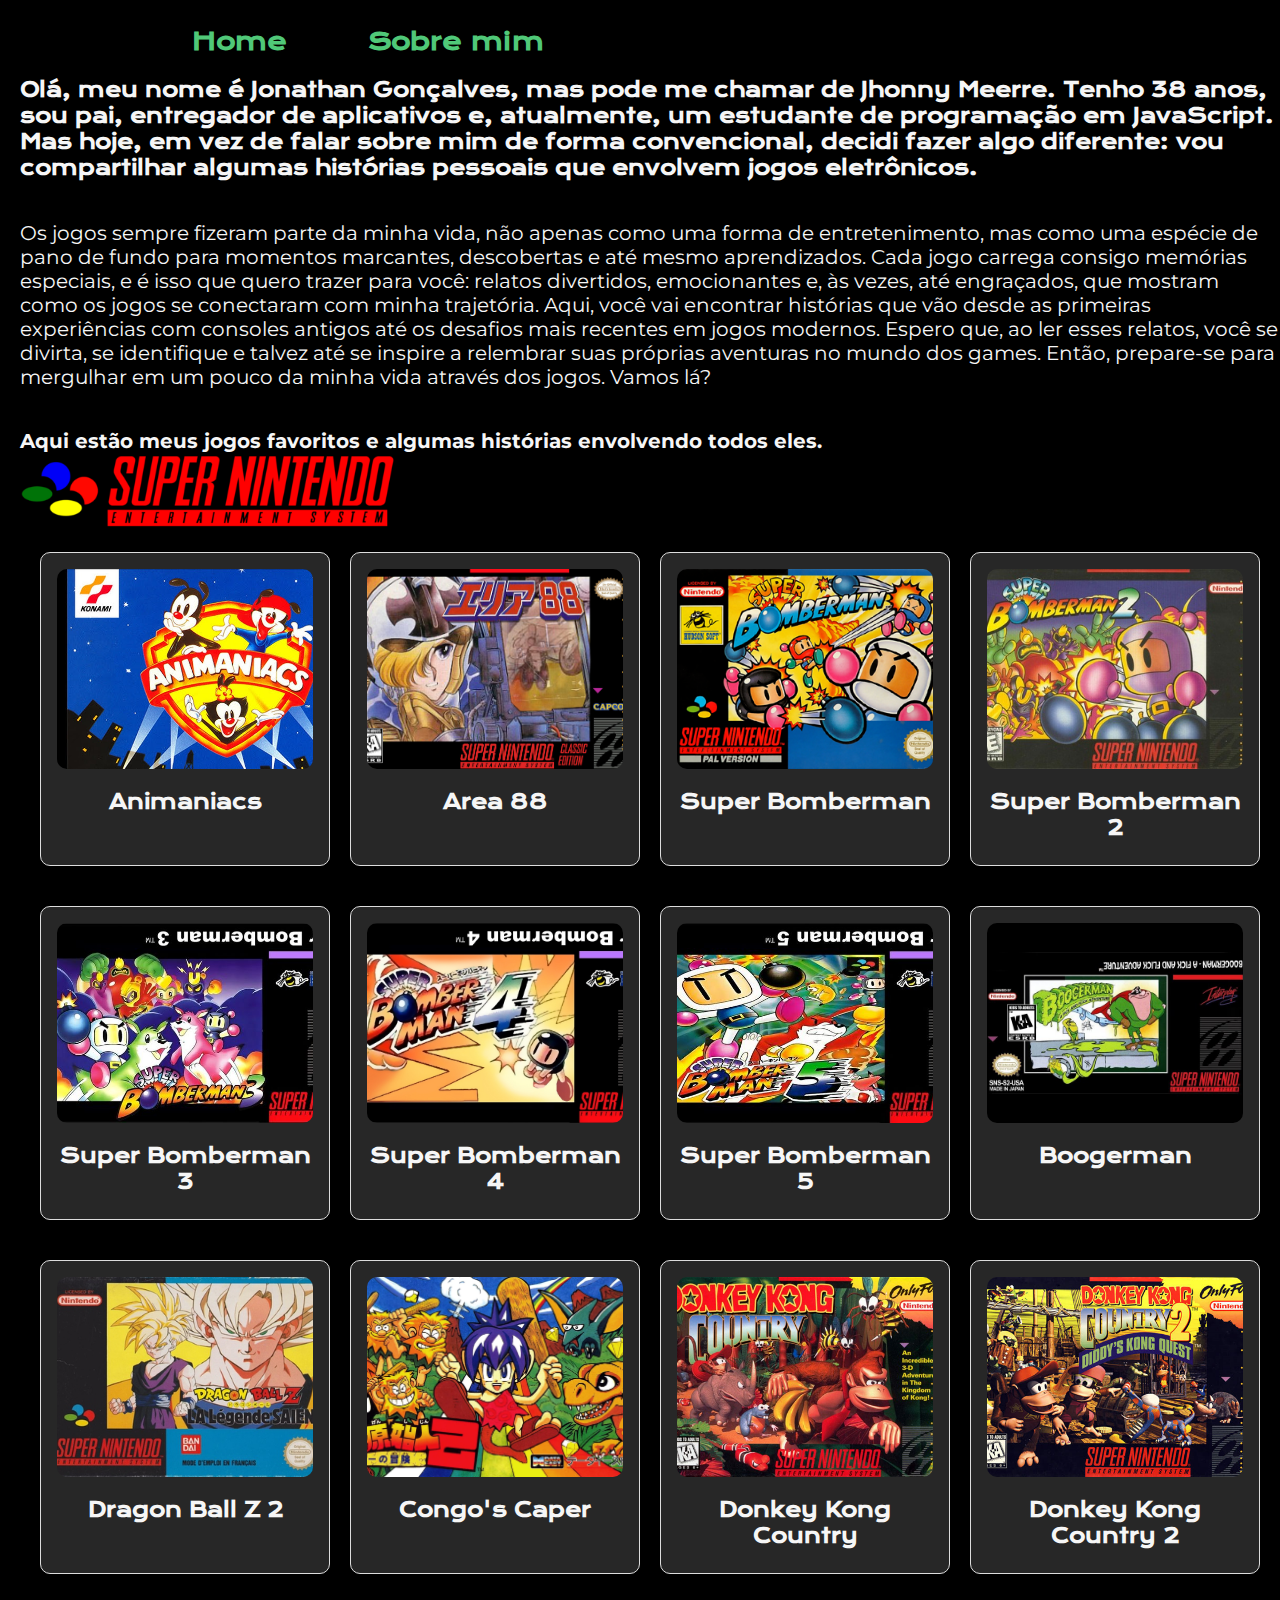
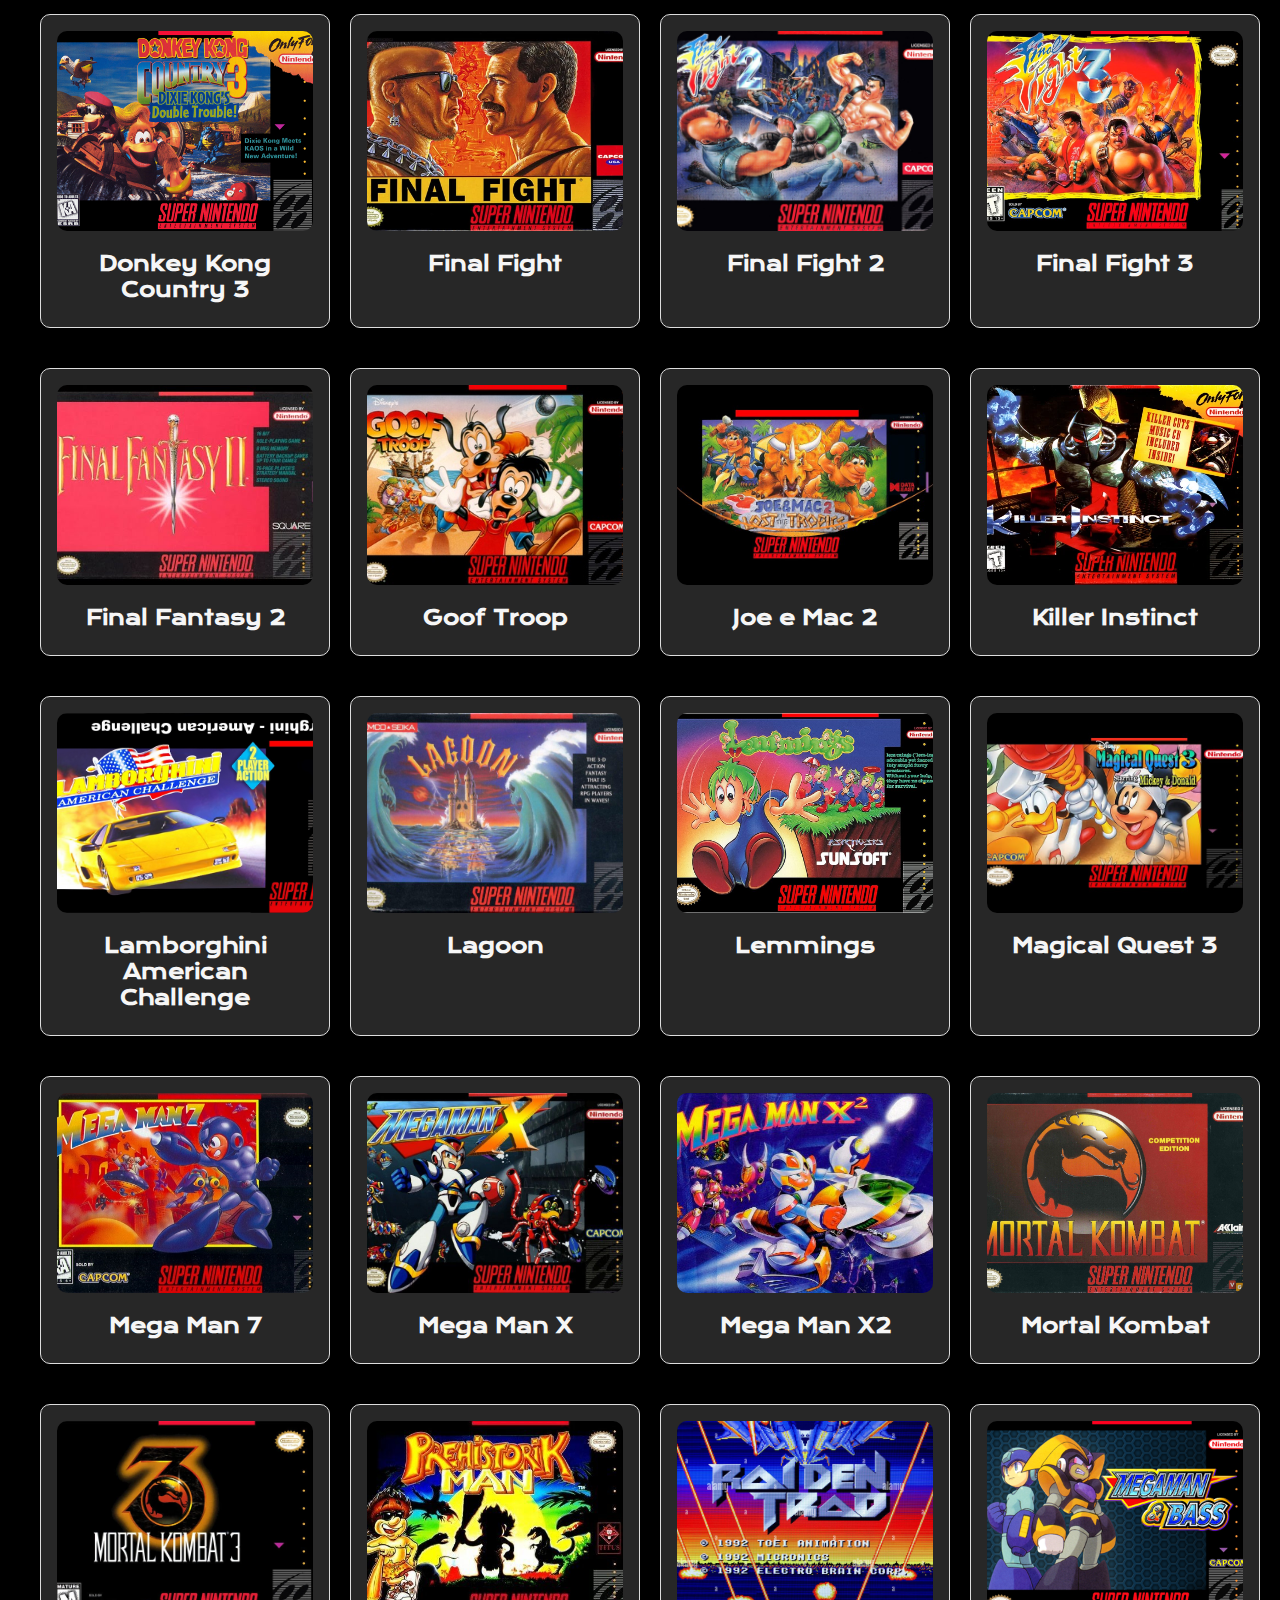
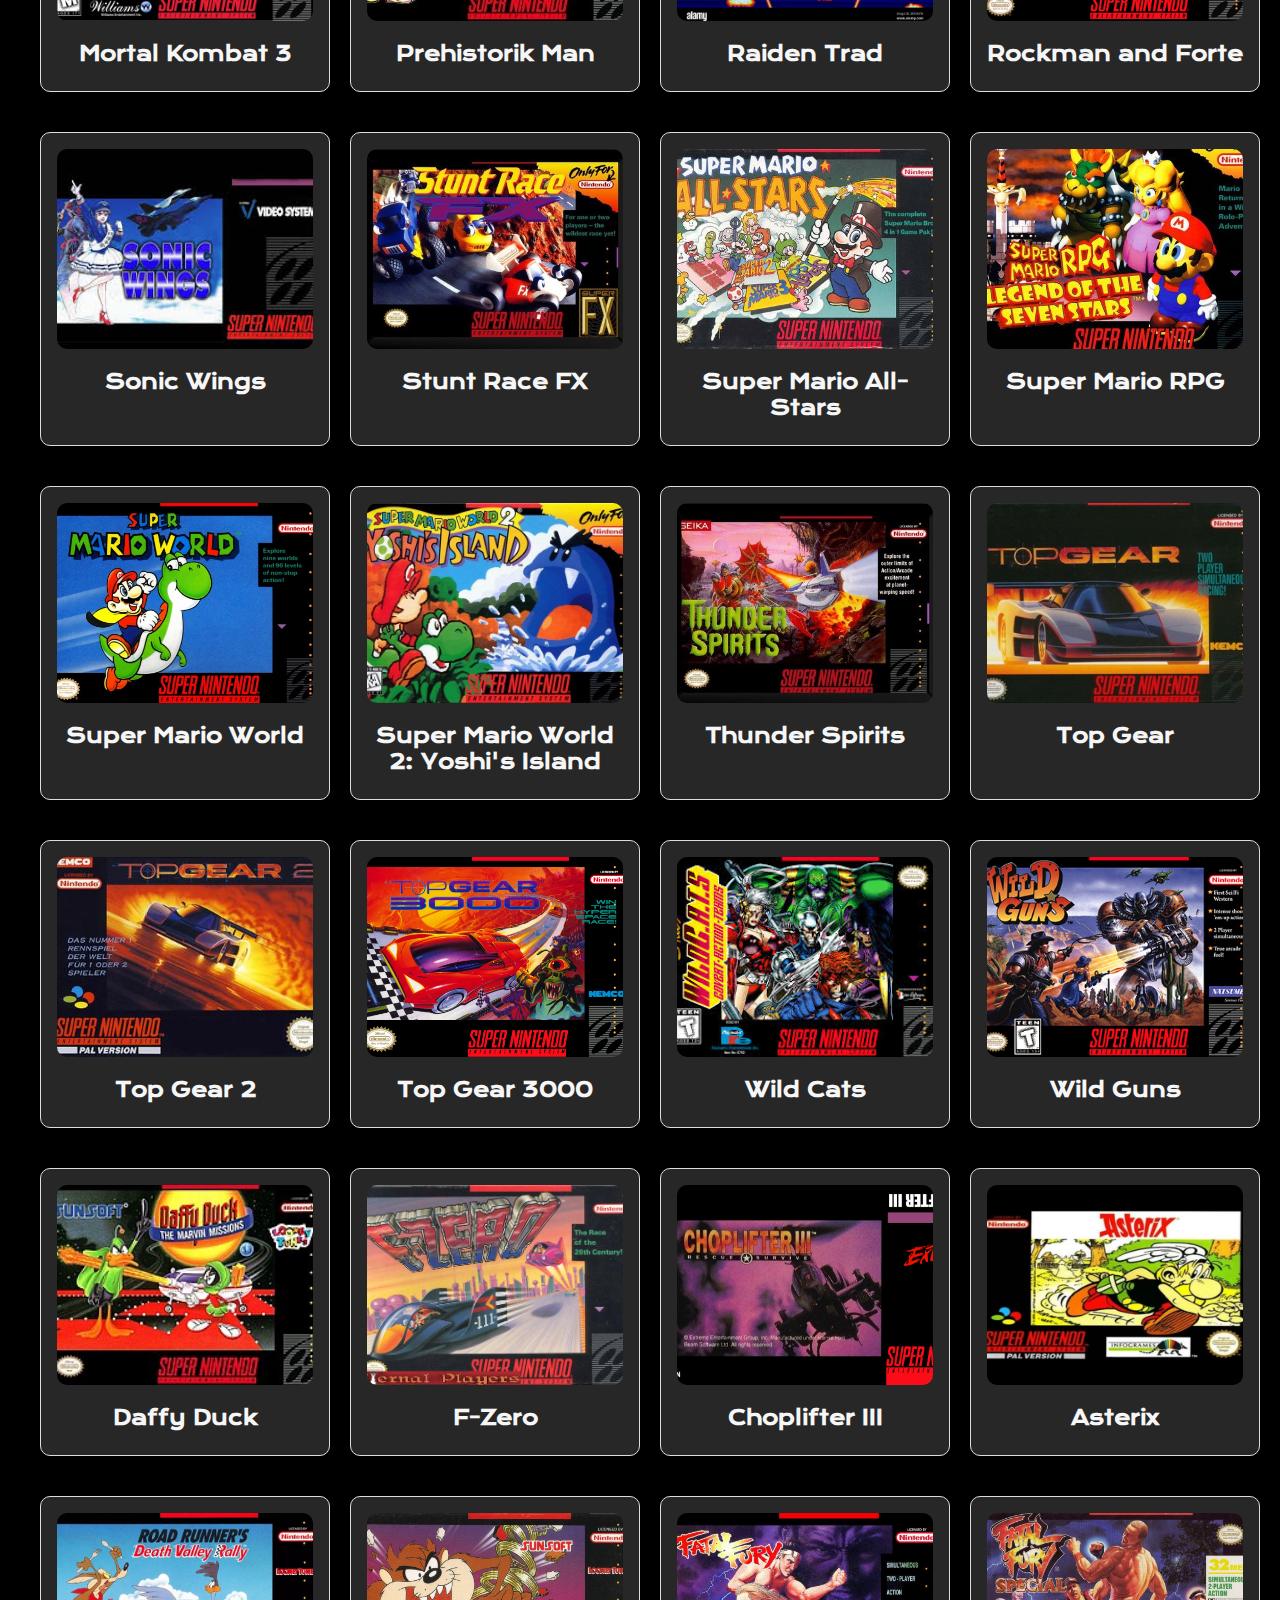
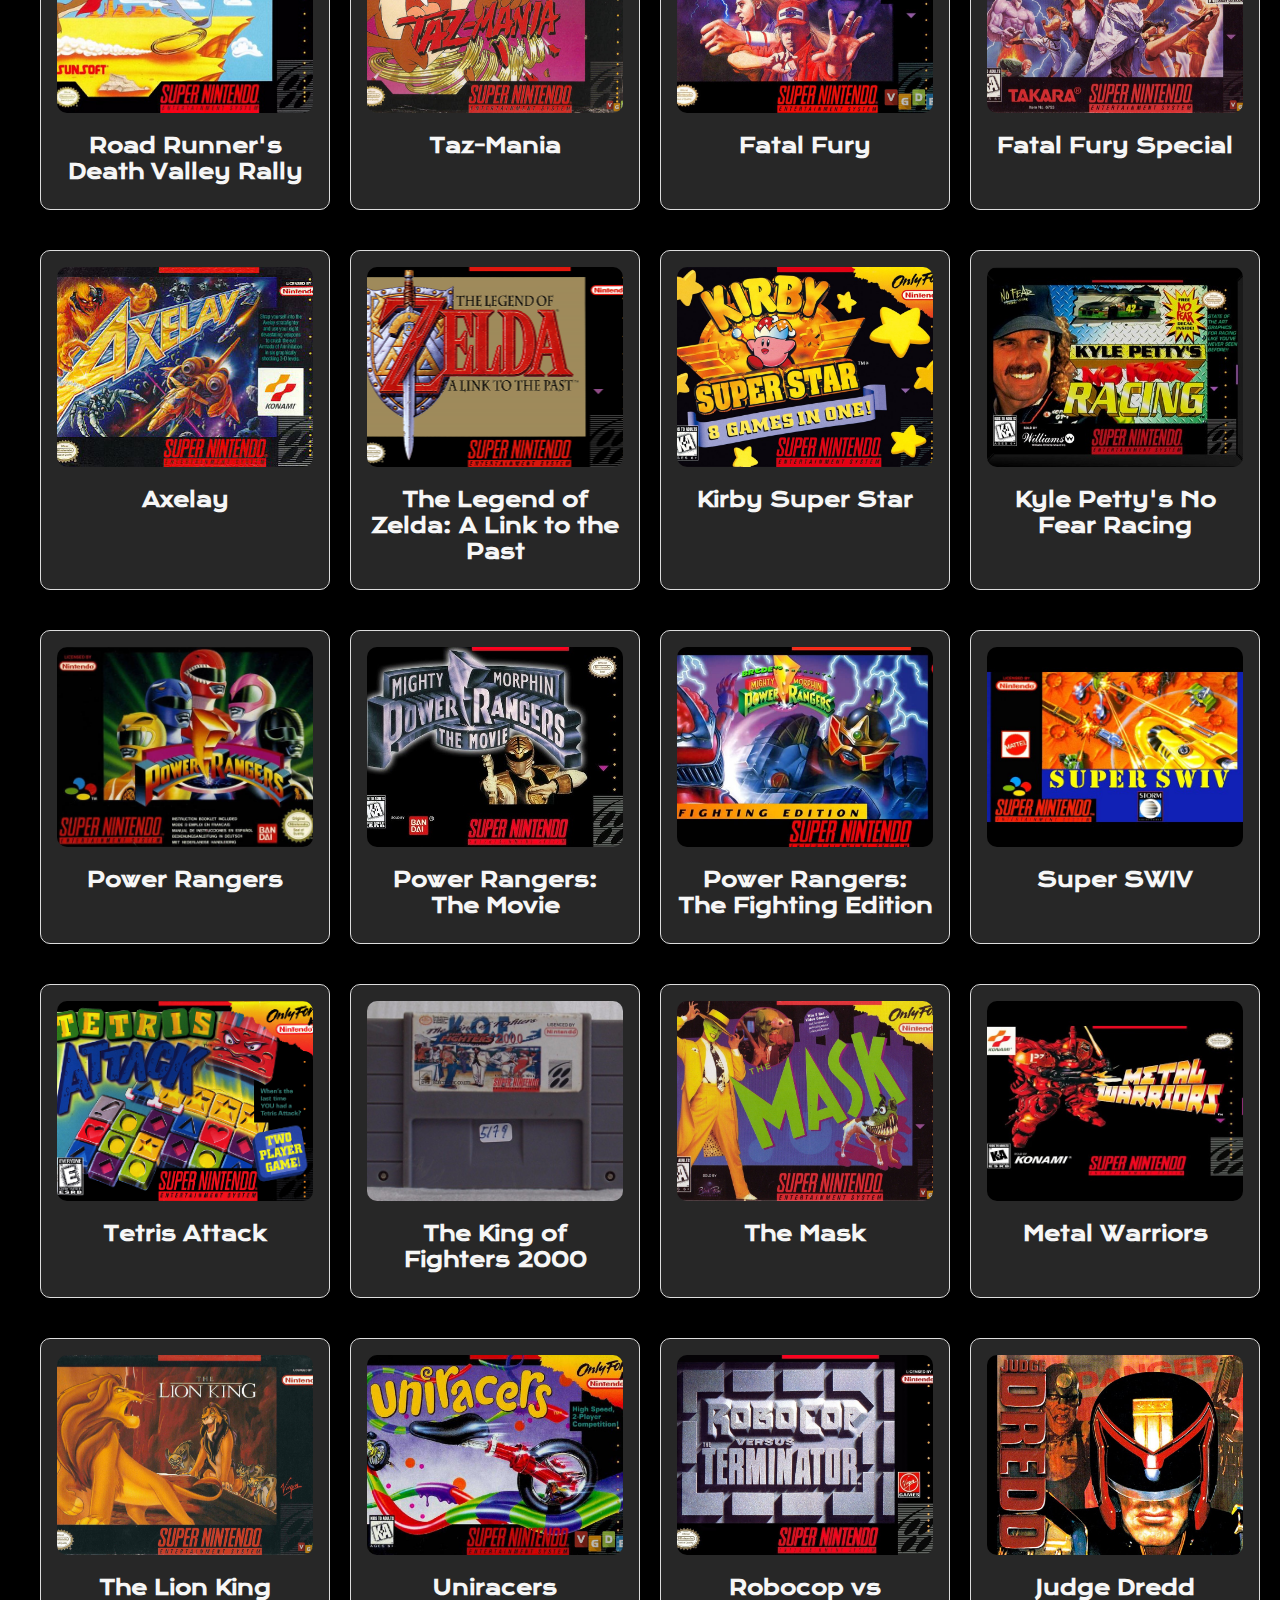
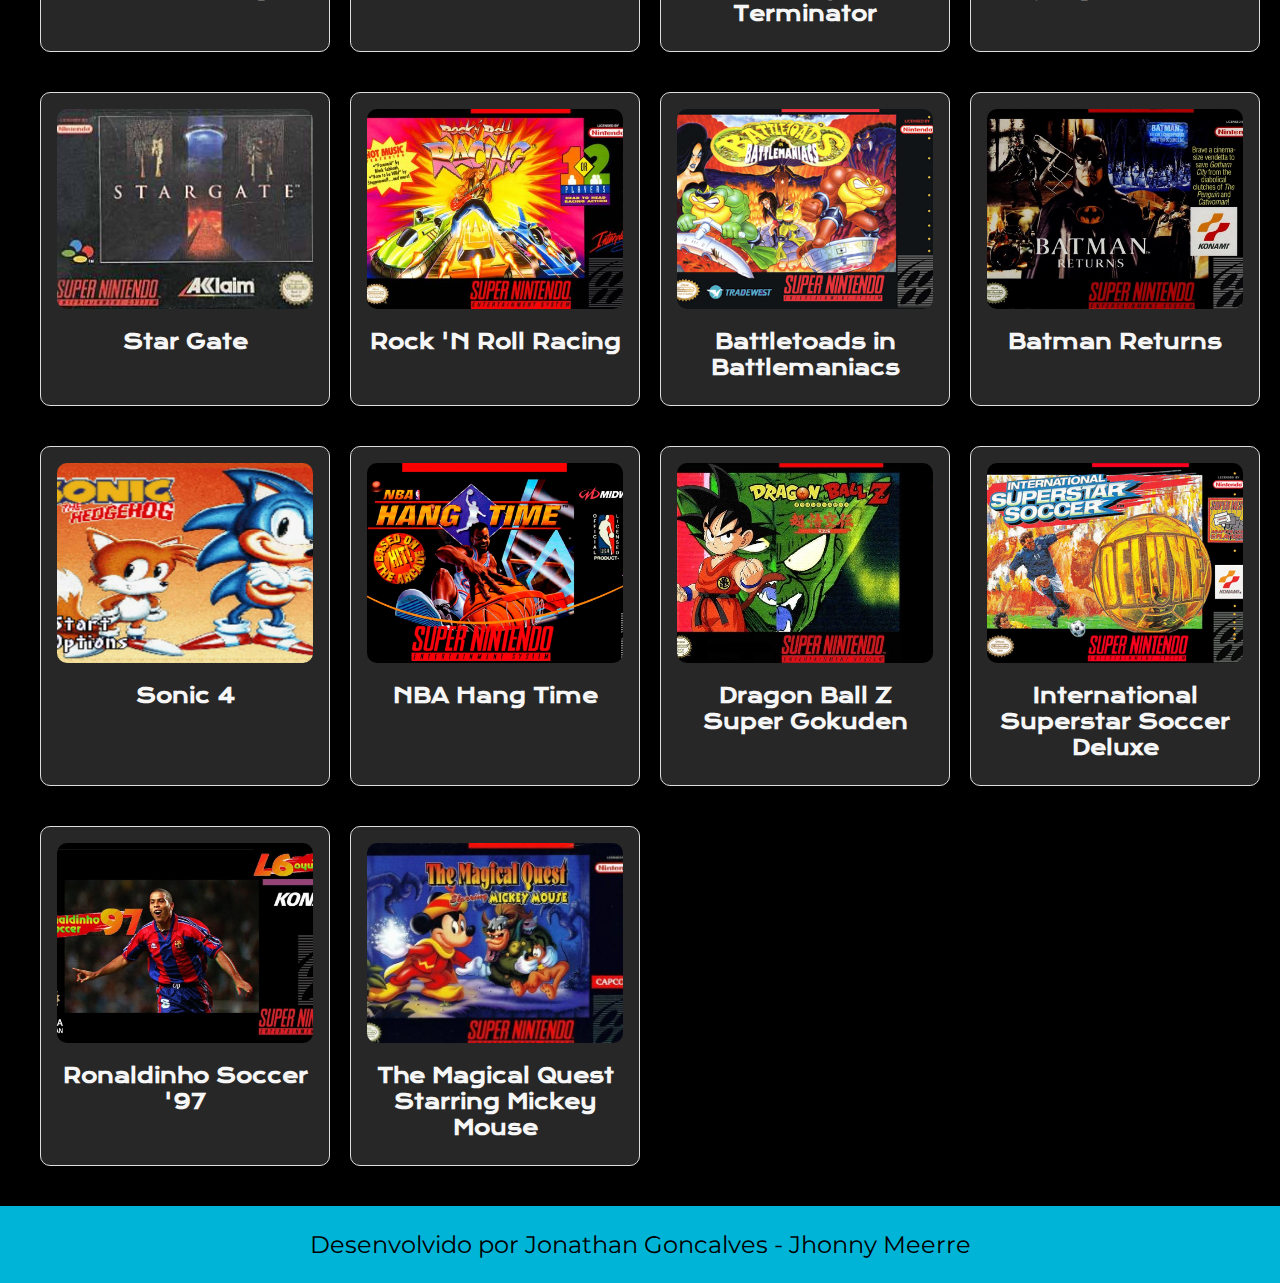
==== commit 34a55997: "Corrigido nome da imagem do jogo Bomberman 4, corrigido funco branco para fundo preto, corrigido css" ====
--- a/index.html
+++ b/index.html
@@ -11,9 +11,7 @@
     <header class="cabecalho">
             <nav class="cabecalho__menu">
                 <a class="cabecalho__menu__link" href="index.html">Home</a>
-                <a class="cabecalho__menu__link" href="about.html">Sobre mim</a>
-             
-            
+                <a class="cabecalho__menu__link" href="about.html">Sobre mim</a>         
             </nav>
     </header>
     <main class="apresentacao">
@@ -38,893 +36,10 @@
 
 
                 <section class="lista__de__imagens">
-                    <article class="texto__jogo">
-                        <img src="./assets/Animaniacs.png" alt="Capa do jogo Animaniacs de Super FamiCom">
-                        <h3>Animaniacs</h3>
-                        <p class="historia__jogos"> 
-                            A primeira vez que joguei Animaniacs, foi um verdadeiro teste de paciência e inteligência (coisas que eu claramente não tinha na época). O jogo começa com os três personagens — Yakko, Wakko e Dot — e você precisa alternar entre eles para avançar. Confesso que, no início, a mecânica me deixou mais perdido que cachorro em festa de gato.
-
-                            Mas o que realmente marcou essa época foram os Tazos que vinham nos salgadinhos. Era a moeda de troca, o tesouro sagrado da infância. Colecionávamos, trocávamos e, claro, batíamos uns nos outros para ver quem ganhava mais. E aqui entra o vilão da minha história: o Marlon. Esse sujeito tinha um talento nato para roubar meus Tazos. Era como se ele fosse um ninja das figurinhas, sempre sumindo com meus preciosos discos de plástico.
-                            
-                            Eu até tentava revidar, mas, sinceramente, eu apanhava mais do que um saco de pancadas em aula de boxe. No fim, acabei superando essa fase traumática (e aprendi a esconder melhor meus Tazos). Hoje, olho para trás e rio, mas, se eu encontrar o Marlon por aí, ainda vou cobrar aqueles Tazos que ele me deve..</p>
-                    </article>
-
-
-                       <article class="texto__jogo">
-                        <img src="./assets/Area_88.jpg" alt="Capa do jogo Area 88 de Super FamiCom">
-                        <h3>Area 88</h3>
-                        <p class="historia__com__jogo"> 
-                            Dos jogos sérios que eu joguei, Area 88 era um dos que mais me fazia sentir um verdadeiro piloto de combate (ou pelo menos um aspirante a herói dos céus). A mecânica de escolher um piloto e ir melhorando seu avião era incrível. Eu sempre escolhia um favorito e focava em deixá-lo no nível máximo, como se ele fosse meu filho predileto. Só consegui zerar o jogo duas vezes, porque, convenhamos, a dificuldade era de lascar.
-
-                            O jogo tinha umas regras malucas. Por exemplo, se você fosse atingido por um tiro, não podia simplesmente chorar e esperar o pior. Não, você tinha que desviar de todos os outros tiros até o sinal de alerta parar de tocar. Só aí sua barra de vida diminuía. Era tipo um treinamento militar: "Ah, foi atingido? Então se vira aí, soldado!"
-                            
-                            E os chefes? Nossa, os chefes eram o verdadeiro pesadelo. Tinha missão que você voava até o final do mapa, dava meia-volta e ainda tinha que enfrentar um chefão que parecia ter tomado café com Red Bull. Era desesperador, mas também viciante.
-                            
-                            No fim, Area 88 era daqueles jogos que te faziam sentir um gênio quando você passava de fase e um completo idiota quando perdia. Mas, mesmo com toda a dificuldade, ainda tenho um carinho enorme por ele. Afinal, quem não gosta de um desafio que faz você questionar suas habilidades (e sua sanidade)?</p>
-                            
-                         </article>
-
-
-                    <article class="texto__jogo">
-                        <img src="./assets/Bomberman.png" alt="Capa do jogo Bomberman de Super FamiCom">
-                        <h3>Super Bomberman</h3>
-                        <p class="historia__com__jogo">
-                            Ah, Super Bomberman... Esse jogo é um dos meus favoritos dessa lista, e sim, eu sou um fã boy assumido de Bomberman. Não tem como não ser! A primeira vez que joguei foi no fliperama do Miro, na esquina de casa. Lembro como se fosse hoje: eu estava lá, de bobeira, quando vi o pai do meu colega de classe, o seu João, jogando como um verdadeiro mestre das bombas. Fiquei fascinado!
-
-                            O seu João e o filho chegavam até o último chefe, aquela nave em formato de ovo que parecia invencível. Eles ficavam lá, bombardeando tudo, mas nunca descobriam como derrotar o tal do ovo voador. Anos depois, quando finalmente descobri o segredo em casa, já era tarde: todo mundo já sabia. Fiquei me sentindo um gênio atrasado.
-                            
-                            Mas o que realmente me pega nesse jogo não são só as explosões (que, convenhamos, são incríveis), mas a nostalgia que ele traz. Toda vez que jogo, me lembro daquela época da quarta série na escola Padre Romeu Mecca, em Itapevi. Era só alegria, bagunça e, claro, muita estratégia para não explodir os amigos (ou a si mesmo).
-                            
-                            Super Bomberman é daqueles jogos que te transportam para um tempo em que a vida era mais simples, e a única coisa que importava era descobrir como vencer o chefe ovo sem explodir metade do mapa no processo. Bons tempos, hein?</p>
-                    </article>
-
-                    <article class="texto__jogo">
-                        <img src="./assets/Bomberman_2.jpg" alt="Capa do jogo Bomberman 2 de Super FamiCom">
-                        <h3>Super Bomberman 2</h3>
-                        <p class="historia__com__jogo">
-                            Esse jogo eu só fui jogar muitos anos depois do lançamento. Na época, ele não estava na locadora Start Games (aquela famosa que todo mundo frequentava). Na verdade, ele só apareceu lá quase no fim da era Super Nintendo, quando eu já estava quase me aposentando dos videogames.
-
-                            E sabe o que esse jogo me causa? Medo. Sim, medo! E por quê? Porque Bomberman 2 é daqueles jogos que não te deixam sair por aí correndo e explodindo tudo feito um louco. Não, não! Aqui você tem que pensar, planejar e, o mais importante, explodir os botões certos para liberar a porta de saída. Era tipo um quebra-cabeça explosivo, onde uma decisão errada podia te deixar preso no mapa, olhando para as paredes e se perguntando onde foi que você errou na vida.
-                            
-                            Era difícil? Era. Mas nada impossível. Só precisava de paciência (algo que eu, confesso, não tinha muito na época). Hoje, olho para trás e penso: "Caramba, eu devia ter jogado mais isso, era um treino mental disfarçado de jogo de explosão". Mas, naquela época, eu só queria mesmo era ver tudo virar pó.</p>
-                    </article>
-
-                    <article class="texto__jogo">
-                        <img src="./assets/Bomberman_3.jpg" alt="Capa do jogo Bomberman 3 de Super FamiCom">
-                        <h3>Bomberman 3</h3>
-                        <p class="historia__com__jogo">
-                            Dessa lista, Super Bomberman 3 foi um dos primeiros jogos que joguei em casa. Não joguei os jogos em ordem (afinal, quem precisa de cronologia quando se tem diversão?), mas lembro bem que foi esse e o Puzzle Bobble que marcaram o início da minha jornada gamer.
-
-                            Esse jogo segue a mesma mecânica clássica de explodir tudo que vê pela frente, mas com um upgrade nos gráficos, que agora pareciam saídos de um anime. Foi o primeiro Bomberman que joguei na vida, e, confesso, ele me conquistou na hora. Mas nem tudo eram flores (ou bombas).
-                            
-                            E as montarias, os Louies? Ah, esses bichinhos eram demais! Cada um tinha uma habilidade única: o verde corria mais rápido que o Flash, o roxo pulava como um canguru olímpico, o amarelo assoprava blocos como se fosse um ventilador mágico, e o marrom... bem, o marrom era o cara das bombas, colocando todas de uma vez só. Era tipo um arsenal ambulante.
-                            
-                            Lembro que eu travava no segundo chefe, que eram dois caquitos mexicanos. Nossa, que raiva! Era frustrante demais. Só consegui zerar o jogo anos depois, quando já estava com 12 anos (e uma paciência muito maior). Na primeira vez que joguei, com 7 anos, eu achava que aqueles caquitos eram imbatíveis. Mal sabia eu que o verdadeiro desafio era a minha falta de estratégia.
-                            
-                            E, olha, esse jogo também me traz uma memória... digamos, peculiar. Lembro que, na época, teve um furto em casa. Levaram a bicicleta do meu tio. Mas os caras não deviam ser muito bons de estratégia, porque ficaram rodando com ela no mesmo bairro. Meu tio recuperou a bike no dia seguinte. É, nem os ladrões sabiam fugir direito. "Oh, derrota!"
-                            
-                            No fim, Super Bomberman 3 é mais que um jogo pra mim. É uma cápsula do tempo que guarda memórias de frustrações, vitórias, Louies saltitantes e até de uma bicicleta roubada (e recuperada). Bons tempos!</p>
-                    </article>
-
-                    <article class="texto__jogo">
-                        <img src="./assets/bomerman_4.jpg" alt="Capa do jogo Bomberman 4 de Super FamiCom">
-                        <h3>Bomberman 4</h3>
-                        <p class="historia__com__jogo">Pra mim, Super Bomberman 4 é o melhor da série no Super Nintendo. Sério, esse jogo é pura magia! O modo batalha é incrível, e cada personagem tem uma habilidade única (exceto o Bomberman branco e o preto, que ficaram com a mesmice de sempre).
-
-                            E as montarias? Ah, os Louies voltaram, mas dessa vez com um visual renovado e ainda mais diversificado. Cada um tinha habilidades parecidas com as do Bomberman 3 (correr, pular, assoprar blocos e soltar bombas de uma vez), mas agora sem a aparência de cangurus. Era como se tivessem feito um upgrade nos bichinhos, deixando-os mais estilosos e funcionais.
-                            
-                            Curiosamente, joguei esse depois do Bomberman 5, que eu pegava emprestado de um amigo. Quando finalmente consegui alugar o Bomberman 4 na lendária Escorpion Games, tive um déjà vu. Os mapas eram parecidíssimos com os do Bomberman 5, e eu ficava me perguntando: "Já joguei isso ou tô ficando maluco?" Spoiler: não tinha jogado, mas quase enlouqueci tentando entender.
-                            
-                            Uma das mecânicas mais divertidas era a de jogar o seu parceiro com a luva. Sempre que aparecia um portal, eu não pensava duas vezes: meu irmão mais novo, o Gean, ia parar lá no outro lado do mapa, querendo ou não. Passávamos tardes inteiras jogando juntos nos finais de semana, rindo e brigando (mais brigando, na verdade).
-                            
-                            E os chefes? Ah, os chefes eram tão fáceis que até parecia que estavam de folga. Zerava o jogo sem muito esforço, mas isso não tirava a diversão. Já o modo batalha tinha um toque especial: um modo quest onde você enfrentava os Bad Bombers em uma arena elétrica. Era caótico, divertido e viciante.
-                            
-                            Sem dúvida, Super Bomberman 4 era (e ainda é) um jogo incrível. E, claro, ele me faz lembrar de tardes bem gastas com meu irmão, explodindo tudo, rindo até cansar e montando naqueles Louies que eram quase como nossos parceiros de crime virtual.</p>
-                    </article>
-
-                    <article class="texto__jogo">
-                        <img src="./assets/Bomberman_5.jpg" alt="Capa do jogo Bomberman 5 de Super FamiCom">
-                        <h3>Bomberman 5</h3>
-                        <p class="historia__com__jogo">Pronto! Esse é o último da lista de Super Nintendo, e que jogo! Super Bomberman 5 foi um que peguei emprestado do Emerson (o famoso Tatinha — sim, eu sei que é um apelido de menina, mas nunca perguntei o motivo, então fica o mistério). Joguei ele por um bom tempo, e, confesso, é aquele clássico "mais do mesmo", mas com um toque especial.
-
-                            Aqui, a mecânica de pegar os personagens foi retirada, e os Bad Bombers perderam seus poderes no modo batalha. Mas o que esse jogo tem de interessante? A nostalgia pura! Cada mundo representa um jogo da série Bomberman. Se você leu minha história sobre o Bomberman 4, deve lembrar que eu tinha a impressão de já ter jogado aquilo antes. Pois é, o mundo 4 era basicamente uma revisita ao Bomberman 4, com todas as fases do jogo anterior. Já os mundos 5 e 6 eram originais, criados especialmente para esse jogo.
-                            
-                            E tem mais: dois finais! Um bom e um ruim. No final ruim, os Bad Bombers fogem, e você fica com aquela sensação de "perdi meu tempo". Já no final bom, você precisa achar os portais corretos desde o mundo 1 até o mundo 5. Era tipo uma caça ao tesouro, só que com bombas e muita paciência. O último chefe, apesar de não ser tão difícil quanto o Bagular (aquele monstro do Bomberman 3), ainda era bem desafiador.
-                            
-                            E os Louies? Ah, eles voltaram com a aparência de cangurus, mas com um visual renovado. O verde, que corre rápido, agora é gordinho. A amarela virou uma menina com um laço vermelho na cabeça. O roxo ganhou um "pula-pula" (imagino que ele tenha feito aulas de parkour). O azul, que esqueci de mencionar no Bomberman 3, apareceu com uma camiseta de futebol e chutava as bombas como um craque. E o marrom? Esse ganhou uma cartola pra parecer um mágico. Sério, dava pra fazer um spin-off só com esses bichinhos.
-                            
-                            Esse jogo me faz lembrar da quarta série, quando eu pegava jogos emprestados, saía de casa pra jogar bola, pegar goiabas e brincar na rua. Também me traz memórias do meu "rival" Robson. Esse cara era o terror da minha infância — eu apanhava dele direto e tinha um medo danado. Mas essa história fica pra quando eu falar de Fatal Fury.
-                            
-                            No fim, Super Bomberman 5 é um jogo que mistura nostalgia, desafio e um pouco de caos. E, claro, me faz lembrar de uma época em que a vida era mais simples, e o maior problema era decidir se eu ia explodir blocos ou fugir do Robson.</p>
-                    </article>
-
-                    <article class="texto__jogo">
-                        <img src="./assets/Boogerman.jpg" alt="Capa do jogo Boogerman de Super FamiCom">
-                        <h3>Boogerman</h3>
-                        <p class="historia__com__jogo">
-                            Esse jogo não é lá aquelas coisas, mas me ensinou uma lição valiosa: podemos tentar antes de desistir (e, às vezes, a gente deveria desistir). Boogerman é aquele jogo de um "super-herói" que usa nojeiras como armas: catarro, arrotos, puns e até caca de nariz. Sim, você leu certo. É basicamente um herói do asco.
-
-                            Lembro que alugamos esse jogo achando que seria fácil. Que engano! Boogerman entra direto para a galeria dos jogos mais difíceis que já joguei. Eu me mordia de raiva quando morria com apenas 3 pontos de dano. Quando finalmente passei do primeiro chefe, o Hickboy (um caipira com uma galinha), pensei: "Por que não tentar zerar esse jogo?" Spoiler: eu definitivamente deveria ter parado ali.
-                            
-                            Mas minha mente teimosa não deixou. Aluguei o jogo várias vezes, determinado a vencer. Quando consegui passar do segundo chefe, a Revolta (uma bruxa), achei que tinha acabado. Mas não, o jogo decidiu me torturar com a área mais nojenta e chata de todas, cheia de inimigos que explodiam pus. Sério, dava até ânsia.
-                            
-                            Aí veio o Flyboy, ou Menino Mosca, que foi meu terror pessoal. Toda vez que eu tinha que enfrentá-lo, eu queria morrer (ou matar alguém). Depois, veio um mundo aleatório misturando cavernas e montanhas, e o pior de todos: o chefe Deodor Ant. Esse inseto maldito me fez travar por anos. Só consegui derrotá-lo muito tempo depois, com muita paciência e um pouco de sorte.
-                            
-                            E a cereja do bolo? Meu irmão do meio, o Gilson, descobriu no chute o password do último mundo. Sim, ele acertou de cara! Graças a isso, conseguimos chegar ao último chefe, o Booger Meister, que, felizmente, seguia padrões fáceis de decorar. Zeramos o jogo, mas não sem antes passar por muita raiva, nojo e frustração.
-                            
-                            No fim, Boogerman é daqueles jogos que você ama odiar. Ele me ensinou que, às vezes, a persistência pode ser recompensada (ou pode te fazer perder horas de vida). E, claro, me fez rir muito com as nojeiras e as memórias de tentar vencer aquele caipira e sua galinha.</p>
-                    </article>
-
-                    <article class="texto__jogo">
-                        <img src="./assets/Dragon_BallZ2.jpg" alt="Capa do jogo Dragon Bal Z 2 de Super FamiCom">
-                        <h3>Dragon Ball Z 2</h3>
-                        <p class="historia__com__jogo">
-                            Esse jogo me lembra de quando eu estava na terceira série (hoje chamada de quarto ano). Eu jogava, mas não conhecia o anime nem o mangá. Achava que o Gohan era o Goku (sim, eu era bem leigo), e só descobri que ele não era jogável sem código muito tempo depois.
-
-                            Esse jogo também me faz lembrar das encrencas que eu me metia na escola. Naquela época, eu pegava cartuchos emprestados do Rodrigo, que a gente chamava de "Rodrigo Cigarrinho" (não me pergunte o porquê, nunca descobri). Ele era brigão e, às vezes, até injusto — lembrava muito o Robson (que vou comentar quando falar de Fatal Fury), pois tinha o ego inflado e zero senso de justiça.
-                            
-                            Apesar de ser intimidado por ele, o Rodrigo dava acesso a muitas coisas que a gente não tinha, igual ao famoso Dão (que vou comentar quando falar de Final Fight). Cheguei a comprar muitas revistas e cartuchos com ele, usando o dinheiro das latinhas que eu juntava. Era um negócio meio "toma lá, dá cá", mas funcionava.
-                            
-                            Nessa época, minha mãe tentou me colocar em aulas de kickboxing (que vou comentar quando falar de Congo's Caper), mas não deu muito certo. Ainda assim, aprendi a observar bem as coisas antes de agir — o que, convenhamos, foi uma lição valiosa, já que eu fazia muita besteira.
-                            
-                            Dragon Ball Z 2 me ensinou que nem sempre bater é a melhor estratégia. Observar e atacar no momento certo pode fechar a luta, principalmente contra o Broly, aquele saiyajin overpower lendário que me fez passar muita raiva.
-                            
-                            No fim, esse jogo e essa fase da minha vida têm algo em comum: ambos eram cheios de desafios, mas também de lições que, hoje, me fazem rir (e agradecer por ter sobrevivido).</p>
-                    </article>
-
-                    <article class="texto__jogo">
-                        <img src="./assets/congos_caper.png" alt="Capa do jogo Congos Caper de Super FamiCom">
-                        <h3> Congos Caper</h3>
-                        <p class="historia__com__jogo">
-                            Esse jogo é lindo, e eu tinha muita vontade de jogá-lo. A primeira vez que o vi foi no fliperama do Miro, na esquina de casa. Assim como Super Bomberman, ele tinha um chefe que ninguém conseguia passar — o primeiro chefe, pra ser mais exato. Ninguém entendia a mecânica de bater nos homenzinhos da caverna para que eles ricocheteassem e acertassem o dinossauro. Era tipo um quebra-cabeça que só os mais persistentes (ou teimosos) conseguiam resolver.
-
-                            Lembro que o Alex tinha esse jogo. Ele e o irmão sempre foram muito gente boa, e até hoje eu gosto deles, apesar de, muitos anos depois, eles terem tentado me bater. Na época, eu não revidei — só desviei e tentei acalmá-los, porque não via motivos pra lutar. Aprendi nas aulas de kickboxing a ter disciplina, e, mesmo que o professor incentivasse a luta, eu preferia correr. Até hoje sou assim: não vejo sentido em brigar por qualquer coisa.
-                            
-                            Nessa época, meu irmão Gilson e eu treinávamos kickboxing, mas saímos depois de um tempo porque alguns alunos começaram a nos ameaçar, usando a arte marcial para o mal. Anos depois, comecei a treinar taekwondo com o professor Thiago (vou comentar isso quando falar de Final Fighter 2).
-                            
-                            Essa também foi uma época tensa na minha vida. Meus tios Carlos e Moisés foram embora para o Piauí, sua terra natal. Não sei bem o motivo, mas ouvi falar que eles mexeram com quem não deviam. Eu estava na terceira série, me metia em muita encrenca e não tinha noção dos perigos da vida. Hoje, sou bem diferente do que era naquela época, mas as memórias ficaram.
-                            
-                            Voltando ao jogo, consegui finalizar Congo's Caper depois de muito tempo. Aquele dragão me fez passar uma raiva danada, mas, anos depois, entendi que ele tinha padrões que dava pra seguir e derrotar sem levar dano.
-                            
-                            No fim, Congo's Caper e essa fase da minha vida têm algo em comum: ambos eram cheios de desafios, mas também de lições que, hoje, me fazem rir (e agradecer por ter sobrevivido).</p>
-                    </article>
-
-                    <article class="texto__jogo">
-                        <img src="./assets/Donkey_Kong_Country.png" alt="Capa do jogo Donkey Kong Country de Super FamiCom">
-                        <h3>Donkey Kong Country</h3>
-                        <p class="historia__jogos">Em desenvolvimento</p>
-                        <span class="em_desenvolvimento">🚧 Em desenvolvimento</span>
-                    </article>
-
-                    <article class="texto__jogo">
-                        <img src="./assets/Donkey_Kong_Country_2.png" alt="Capa do jogo Donkey Kong Country 2 de Super FamiCom">
-                        <h3>Donkey Kong Country 2</h3>
-                        <p class="historia__jogos">Em desenvolvimento</p>
-                        <span class="em_desenvolvimento">🚧 Em desenvolvimento</span>
-                    </article>
-
-                    <article class="texto__jogo">
-                        <img src="./assets/Donkey_Kong_Country_3.png" alt="Capa do jogo Donkey Kong Country 3 de Super FamiCom">
-                        <h3>Donkey Kong Country 3</h3>
-                        <p class="historia__jogos">Em desenvolvimento</p>
-                        <span class="em_desenvolvimento">🚧 Em desenvolvimento</span>
-                    </article>
-
-                    <article class="texto__jogo">
-                        <img src="./assets/Final_Fight.webp" alt="Capa do jogo Final Fight de Super FamiCom">
-                        <h3>Final Fight</h3>
-                        <p class="historia__jogos">Em desenvolvimento</p>
-                        <span class="em_desenvolvimento">🚧 Em desenvolvimento</span>
-                    </article>
-
-                    <article class="texto__jogo">
-                        <img src="./assets/Final_Fight_2.jpg" alt="Capa do jogo Final Fight 2 de Super FamiCom">
-                        <h3>Final Fight 2</h3>
-                        <p class="historia__jogos">Em desenvolvimento</p>
-                        <span class="em_desenvolvimento">🚧 Em desenvolvimento</span>
-                    </article>
-
-                    <article class="texto__jogo">
-                        <img src="./assets/Final_Fight_3.jpg" alt="Capa do jogo Final Fight 3 de Super FamiCom">
-                        <h3>Final Fight 3</h3>
-                        <p class="historia__jogos">Em desenvolvimento</p>
-                        <span class="em_desenvolvimento">🚧 Em desenvolvimento</span>
-                    </article>
-
-                    <article class="texto__jogo">
-                        <img src="./assets/Final_Fantasy_2.jpg" alt="Capa do jogo Final Fantasy 2 de Super FamiCom">
-                        <h3>Final Fantasy 2</h3>
-                        <p class="historia__jogos">Em desenvolvimento</p>
-                        <span class="em_desenvolvimento">🚧 Em desenvolvimento</span>
-                    </article>
-
-                    <article class="texto__jogo">
-                        <img src="./assets/Goof_and_Troop.jpg" alt="Capa do jogo Goof and Troop de Super FamiCom">
-                        <h3>Goof and Troop</h3>
-                        <p class="historia__jogos">Em desenvolvimento</p>
-                        <span class="em_desenvolvimento">🚧 Em desenvolvimento</span>
-                    </article>
-
-                    <article class="texto__jogo">
-                        <img src="./assets/joe_e_mac_2.jpg" alt="Capa do jogo Joe e Mac 2 de Super FamiCom">
-                        <h3>Joe e Mac 2</h3>
-                        <p class="historia__jogos">Em desenvolvimento</p>
-                        <span class="em_desenvolvimento">🚧 Em desenvolvimento</span>
-                    </article>
-
-                    <article class="texto__jogo">
-                        <img src="./assets/Killer_instinct.webp" alt="Capa do jogo Killer Instinct de Super FamiCom">
-                        <h3>Killer Instinct</h3>
-                        <p class="historia__jogos">Em desenvolvimento</p>
-                        <span class="em_desenvolvimento">🚧 Em desenvolvimento</span>
-                    </article>
-
-                    <article class="texto__jogo">
-                        <img src="./assets/lamborghini.jpg" alt="Capa do jogo Lamborghini de Super FamiCom">
-                        <h3>Lamborghini American Challenge</h3>
-                        <p class="historia__com__jogo">
-                            Esse jogo eu pegava emprestado com o Reinaldo, mas ele parou de me emprestar porque a gente acabou brigando. Não lembro o motivo exato, mas sei que partiu de mim — eu realmente era um babaca naquela época. Como andava com gente que resolvia tudo no soco, achava que esse era o jeito certo de lidar com as coisas. Hoje, claro, vejo que estava redondamente enganado.
-
-                            Lamborghini American Challenge era um jogo de corridas em velocidade extrema, com um turbo que só podia ser usado uma vez por corrida, mas durava bastante. Lembro que eu não sabia como avançar no jogo, mas, depois de muitos anos, descobri que era preciso ganhar várias corridas para que a estrela do desafio aparecesse e permitisse avançar de divisão.
-                            
-                            Esse jogo era muito bom, e até envolvia apostas, mas nada que fosse corromper o jogador. Era mais um detalhe pra dar um tempero a mais nas corridas.
-                            
-                            No fim, Lamborghini American Challenge me faz lembrar de uma época em que eu estava aprendendo (ou tentando aprender) a lidar com as pessoas e com os desafios da vida. E, assim como no jogo, às vezes a gente só precisa de um pouco de paciência e estratégia pra avançar.</p>
-                    </article>
-
-                    <article class="texto__jogo">
-                        <img src="./assets/Lagoon.jpg" alt="Capa do jogo Lagoon de Super FamiCom">
-                        <h3>Lagoon</h3>
-                        <p class="historia__com__jogo">
-                            Esse jogo é um RPG de ação onde você usa uma espada com uma área de ataque minúscula — tão minúscula que você precisa quase abraçar os inimigos pra acertá-los. E, claro, tinha que voltar várias vezes nos mesmos lugares pra acumular experiência. Era tipo um treino de paciência, mas com gráficos de 16 bits.
-
-                            Lagoon me fez perceber que eu precisava aprender inglês, porque o jogo te dava todas as informações necessárias — desde que você soubesse onde e como procurar. Tinha que conversar com os NPCs certos pra conseguir as dicas certas. Consegui terminar o jogo uma vez, mas foi uma vitória suada. Lembro que só eu em casa jogava ele, porque era difícil demais e exigia muita persistência.
-                            
-                            Esse jogo me lembra da época em que eu pegava cartuchos emprestado com os irmãos Bruno e Rafael, que também iam pra igreja central. Não lembro quais jogos eu pegava com eles, mas emprestei Lagoon, e o Bruno conseguiu terminar. Como ele sabia inglês, pegou tudo que o jogo tinha pra oferecer.
-                            
-                            Nessa época, eu era bem confuso e não sabia pra onde ir na vida. Mas, assim como no jogo, fui persistindo e, no fim, acabei encontrando meu caminho.
-                            
-                            No fim, Lagoon é daqueles jogos que, mesmo sendo difíceis e um pouco frustrantes, te ensinam a importância da persistência — e de saber inglês.</p>
-                    </article>
-
-                    <article class="texto__jogo">
-                        <img src="./assets/Lemings.jpg" alt="Capa do jogo Lemmings de Super FamiCom">
-                        <h3>Lemmings</h3>
-                        <p class="historia__com__jogo">
-                            Esse jogo é de estratégia pura, onde você precisa salvar uma porcentagem dos lemmings (aqueles bichinhos verdes que parecem ter um pacto com a autodestruição) para avançar para a próxima fase. É um jogo que exige paciência, planejamento e, às vezes, um pouco de sorte. E, assim como os lemmings, eu também estava tentando encontrar meu caminho em uma fase bem obscura da minha vida, lá por volta de 2002.
-
-                            Nessa época, peguei Lemmings emprestado do Thiago, um colega que ia pra igreja comigo, o irmão Diego e as irmãs Vanessa e Angelica. Eles eram gente boa pra caramba — acho que até hoje estão por aí, provavelmente cuidando de vidas como enfermeiros. Eu perdi o contato com eles porque, bem, eu aprontei (mas essa história fica pra quando falarmos de Dragon Ball).
-                            
-                            Eu estava numa fase bem dark, sempre sozinho e meio que "afim" de alguém, mas acho que era mais carência de atenção do que qualquer outra coisa. E, como sempre, eu confundia as coisas. Foi aí que conheci a Jéssica, uma menina que eu achava linda e que, claro, virou personagem das minhas histórias em quadrinhos (vou contar tudo quando falar de Mega Man X2).
-                            
-                            Assim como a Noely (da história do Judge Dredd), a Jéssica nunca foi má comigo. Ela sempre deixou as coisas claras, mas eu, teimoso, via passarinho verde onde não tinha. Lembro que tentei de tudo pra chamar a atenção dela, desde desenhos até estratégias dignas de Lemmings. Nada funcionava. E, pra piorar, tinha uma colega da igreja que estava afim de um outro colega, e os dois acabaram ficando. A gente chorou — não eu por causa da Jéssica, mas pela dor da minha colega. Foi bem doido.
-                            
-                            Mas eu não desisti. Continuei indo pra igreja, "stalkeando" a Jéssica e até entrei num curso de espanhol na escola dela, que ficava a mais de 4 km da minha casa. Fiz amizade com o pessoal da sala dela e, num ato de "generosidade", emprestei minha pasta de desenhos pra ela mostrar pra turma. Na semana seguinte, ela me disse que passou mal na sala e, quando voltou, a pasta tinha sumido. Triste, mas real.
-                            
-                            Voltando ao jogo, Lemmings era difícil pra caramba, mas me mantinha ocupado por horas, tentando salvar aqueles bichinhos verdes que insistiam em se jogar de penhascos. Cheguei perto do final, mas nunca zerei. Talvez porque, assim como os lemmings, eu também estava tentando encontrar um caminho seguro em meio ao caos.
-                            
-                            No fim, Lemmings e essa fase da minha vida têm algo em comum: ambos eram cheios de obstáculos, estratégias falhas e, claro, muita confusão. Mas, assim como no jogo, eu sobrevivi — mesmo que com alguns lemmings perdidos pelo caminho.</p>
-                    </article>
-
-                    <article class="texto__jogo">
-                        <img src="./assets/Magical_quest_3.jpg" alt="Capa do jogo Magical Quest 3 de Super FamiCom">
-                        <h3>Magical Quest 3</h3>
-                        <p class="historia__com__jogo">
-                            Esse jogo foi um dos que meu irmão Gilson e o Gean alugaram junto com minha mãe. Lembro que cheguei da escola e os dois estavam jogando na fase do fundo do mar — se não me engano, era a quinta fase. A trilha sonora desse jogo era sensacional, tanto que recentemente aprendi a tocar a música dessa fase no violão.
-
-                            Esse foi o último ano em que eu estudava das 11:00 às 15:00. No ano seguinte, mudei para o horário da manhã, e foi aí que as coisas começaram a ficar mais... interessantes. Esse jogo me faz lembrar da primeira vez que fiquei sem recreio por aprontar na sala de aula.
-                            
-                            Lembro que, naquele dia, perguntei pra um colega o que tinha no almoço pra poder contar pra minha mãe e evitar que ela desconfiasse que eu estava aprontando. Spoiler: ela desconfiou mesmo assim.
-                            
-                            No fim, Magical Quest 3 é daqueles jogos que, além de divertidos, trazem memórias de uma época em que a vida era mais simples — e as maiores preocupações eram passar de fase e não ser pego aprontando.</p>
-                    </article>
-
-                    <article class="texto__jogo">
-                        <img src="./assets/Mega_Man_7.jpg" alt="Capa do jogo Mega man 7 de Super FamiCom">
-                        <h3>Megaman 7</h3>
-                        <p class="historia__com__jogo">
-                            Esse é um dos jogos que eu pegava emprestado com o Rodrigo Cigarrinho (conto mais sobre ele no texto de Dragon Ball Z 2). Ele me emprestava, mas com uma condição: eu tinha que devolver no dia seguinte. Era chato porque não dava tempo de jogar direito, e, pra piorar, eu vivia de castigo por aprontar muito na escola. Meu irmão do meio, o Gilson, sempre colaborava com as decisões da minha mãe, então eu raramente tinha tempo livre pra jogar.
-
-                            Lembro de uma vez que peguei o cartucho emprestado e demorei pra devolver. Resultado: levei um soco no estômago do Rodrigo e, pra completar, uma chinelada da minha mãe. Depois desse dia, nunca mais peguei nada emprestado com ele. Preferia alugar na Start Games, onde pelo menos não tinha risco de levar porrada.
-                            
-                            E, falando em Mega Man 7, esse jogo era difícil pra caramba. O último chefe, o Dr. Wily, era um pesadelo. Tive que alugar o jogo várias vezes até conseguir zerar. Era frustrante cair nos espinhos e levar choque daquela nave maldita, mas, no fim, consegui vencer. Esse jogo faz parte da minha galeria de "jogos que só terminei uma vez", porque, sinceramente, a raiva que ele causa não compensa zerar de novo.
-                            
-                            No fim, Mega Man 7 e essa fase da minha vida têm algo em comum: ambos eram cheios de obstáculos, mas também de lições que, hoje, me fazem rir (e agradecer por ter sobrevivido).</p>
-                    </article>
-
-                    <article class="texto__jogo">
-                        <img src="./assets/Mega_Man_X.jpg" alt="Capa do jogo Megaman X de Super FamiCom">
-                        <h3>Megaman X</h3>
-                        <p class="historia__jogos">Em desenvolvimento</p>
-                        <span class="em_desenvolvimento">🚧 Em desenvolvimento</span>
-                    </article>
-
-                    <article class="texto__jogo">
-                        <img src="./assets/Mega_man_X2.jpg" alt="Capa do jogo Megaman X 2 de Super FamiCom">
-                        <h3>Megaman X2</h3>
-                        <p class="historia__jogos">Em desenvolvimento</p>
-                        <span class="em_desenvolvimento">🚧 Em desenvolvimento</span>
-                    </article>
-
-                    <article class="texto__jogo">
-                        <img src="./assets/Mortal_Kombat.jpg" alt="Capa do jogo Mortal Kombat de Super FamiCom">
-                        <h3>Mortal Kombat</h3>
-                        <p class="historia__jogos">Em desenvolvimento</p>
-                        <span class="em_desenvolvimento">🚧 Em desenvolvimento</span>
-                    </article>
-
-                    <article class="texto__jogo">
-                        <img src="./assets/Mortal_Kombat_3.webp" alt="Capa do jogo Mortal Kombat 3 de Super FamiCom">
-                        <h3>Mortal Kombat 3</h3>
-                        <p class="historia__jogos">Em desenvolvimento</p>
-                        <span class="em_desenvolvimento">🚧 Em desenvolvimento</span>
-                    </article>
-
-                    <article class="texto__jogo">
-                        <img src="./assets/Prehistorik_Man.jpg" alt="Capa do jogo Prehistorik Man de Super FamiCom">
-                        <h3>Prehistorik Man</h3>
-                        <p class="historia__jogos">Em desenvolvimento</p>
-                        <span class="em_desenvolvimento">🚧 Em desenvolvimento</span>
-                    </article>
-
-                    <article class="texto__jogo">
-                        <img src="./assets/Rainden.jpg" alt="Capa do jogo Raiden de Super FamiCom">
-                        <h3>Raiden Trad</h3>
-                        <p class="historia__jogos">Em desenvolvimento</p>
-                        <span class="em_desenvolvimento">🚧 Em desenvolvimento</span>
-                    </article>
-
-                    <article class="texto__jogo">
-                        <img src="./assets/Rockman_and_Forte.png" alt="Capa do jogo Rockman and Forte de Super FamiCom">
-                        <h3>Rockman and Forte</h3>
-                        <p class="historia__jogos">Em desenvolvimento</p>
-                        <span class="em_desenvolvimento">🚧 Em desenvolvimento</span>
-                    </article>
-
-                    <article class="texto__jogo">
-                        <img src="./assets/Sonic_Wings.jpeg" alt="Capa do jogo Sonic Wings de Super FamiCom">
-                        <h3>Sonic Wings</h3>
-                        <p class="historia__jogos">Em desenvolvimento</p>
-                        <span class="em_desenvolvimento">🚧 Em desenvolvimento</span>
-                    </article>
-
-                    <article class="texto__jogo">
-                        <img src="./assets/Stun_Race.jpg" alt="Capa do jogo Stun Race de Super FamiCom">
-                        <h3>Stun Race</h3>
-                        <p class="historia__com__jogo">
-                            Esse jogo era ruim, mas divertia. Um jogo de carros poligonais com olhos gigantes (sim, olhos gigantes!) que pareciam saídos de um pesadelo low-poly. Era estranho, mas tinha seu charme. Aprendi que, em jogos de corrida, a estratégia nem sempre é só acelerar; às vezes, você precisa pisar no freio e pensar antes de fazer aquela curva impossível.
-
-                            Mas o que realmente marcou esse jogo foram as memórias que ele traz. Lembro que foi na época do primeiro ano novo que passei no hospital. A gente estava se arrumando para passar a virada na casa do vizinho quando, do nada, bati a cabeça no telhado. E não foi qualquer batida: abriu um buraco! Sério, foi tão absurdo que até hoje me pergunto como consegui fazer aquilo.
-                            
-                            Resultado: fomos para o pronto-socorro, e levei 4 pontos na cabeça. Chegamos em casa depois da 1 da manhã, com a virada do ano já acabada e eu, é claro, com a cabeça costurada.
-                            
-                            Esse jogo também me lembra das filhas do vizinho, a Bruna e a Carol. Essas duas me odiavam (e, pra ser justo, eu também não era lá aquela flor que se cheire). Naquela época, eu sofria bullying na escola e, pra tentar brecar isso, acabei aceitando meu apelido: "Jamanta". Não era o melhor apelido do mundo, mas, pelo menos, eu tentava levar na esportiva.
-                            
-                            No fim, Stunt Race FX é daqueles jogos que, mesmo sendo estranhos e meio ruins, trazem memórias que a gente não esquece. E, claro, me faz lembrar de uma época em que bater a cabeça no telhado era só mais um detalhe numa noite de ano novo cheia de altos e baixos.</p>
-                    </article>
-
-                    <article class="texto__jogo">
-                        <img src="./assets/Super_Mario_All-stars.jpg" alt="Capa do jogo Super Mario All-Stars de Super FamiCom">
-                        <h3>Super Mario All-Stars</h3>
-                        <p class="historia__com__jogo">
-                            Esse foi o primeiro jogo em que fui feito de besta. Por quê? Meu vizinho tinha o Super Mario All-Stars, aquele cartucho lendário que incluía Super Mario Bros., Super Mario Bros.: The Lost Levels, Super Mario Bros. 2 (USA) e Super Mario Bros. 3. Ele sabia que eu queria muito aquele jogo, então me fez uma proposta "justa": 4 jogos em troca desse. E, como eu era um genio, aceitei.
-
-                            Confesso que fiquei chateado por um bom tempo, mas, no fim, até valeu a pena. Esse foi o cartucho que ficou mais tempo comigo — cerca de 2 anos —, porque eu estava determinado a terminar todos os jogos. E pasmem: Super Mario Bros.: The Lost Levels era o mais difícil de todos. Aquele jogo era um teste de paciência e sanidade. Mas, no fim, consegui zerar todos, e a sensação de vitória foi incrível.
-                            
-                            Esse jogo me lembra dos meus vizinhos, Lucas, Rafael e Bruna, que já tinham terminado Super Mario Bros. e Super Mario Bros. 3. Eles ficavam dando dicas pra gente, tipo uns "professores de Mario". Esses vizinhos sempre tinham tudo antes de todo mundo, mas essa história eu vou aprofundar quando falar de PlayStation.
-                            
-                            No fim, Super Mario All-Stars foi um jogo que me ensinou duas lições valiosas: 1) nunca faça trocas desiguais com vizinhos espertos, e 2) persistência é a chave para vencer até os jogos mais difíceis. E, claro, me fez passar horas e horas pulando em cogumelos e tentando não morrer nos mundos mais insanos de The Lost Levels.</p>
-                    </article>
-
-                    <article class="texto__jogo">
-                        <img src="./assets/Super_Mario_RPG.jpg" alt="Capa do jogo Super Mario RPG de Super FamiCom">
-                        <h3>Super Mario RPG</h3>
-                        <p class="historia__jogos">Em desenvolvimento</p>
-                        <span class="em_desenvolvimento">🚧 Em desenvolvimento</span>
-                    </article>
-
-                    <article class="texto__jogo">
-                        <img src="./assets/Super_Mario_World.jpg" alt="Capa do jogo Super Mario World de Super FamiCom">
-                        <h3>Super Mario World</h3>
-                        <p class="historia__jogos">Em desenvolvimento</p>
-                        <span class="em_desenvolvimento">🚧 Em desenvolvimento</span>
-                    </article>
-
-                    <article class="texto__jogo">
-                        <img src="./assets/Super_Mario_World_2.jpg" alt="Capa do jogo Super Mario World 2 Yoshi's Island de Super FamiCom">
-                        <h3>Super Mario World 2 Yoshi's Island</h3>
-                        <p class="historia__jogos">Em desenvolvimento</p>
-                        <span class="em_desenvolvimento">🚧 Em desenvolvimento</span>
-                    </article>
-
-                    <article class="texto__jogo">
-                        <img src="./assets/Thuder_Spirits.jpg" alt="Capa do jogo Thunder Spirits de Super FamiCom">
-                        <h3>Thunder Spirits</h3>
-                        <p class="historia__jogos">Em desenvolvimento</p>
-                        <span class="em_desenvolvimento">🚧 Em desenvolvimento</span>
-                    </article>
-
-                    <article class="texto__jogo">
-                        <img src="./assets/Top_Gear.jpg" alt="Capa do jogo Top Gear de Super FamiCom">
-                        <h3>Top Gear</h3>
-                        <p class="historia__jogos">Em desenvolvimento</p>
-                        <span class="em_desenvolvimento">🚧 Em desenvolvimento</span>
-                    </article>
-                    <article class="texto__jogo">
-                        <img src="./assets/Top_Gear_2.jpg" alt="Capa do jogo Top Gear 2 de Super FamiCom">
-                        <h3>Top Gear 2</h3>
-                        <p class="historia__jogos">Em desenvolvimento</p>
-                        <span class="em_desenvolvimento">🚧 Em desenvolvimento</span>
-                    </article>
-
-                    <article class="texto__jogo">
-                        <img src="./assets/Top_gear_3000.webp" alt="Capa do jogo Top Gear 3000 de Super FamiCom">
-                        <h3>Top Gear 3000</h3>
-                        <p class="historia__jogos">Em desenvolvimento</p>
-                        <span class="em_desenvolvimento">🚧 Em desenvolvimento</span>
-                    </article>
-                
-                    <article class="texto__jogo">
-                        <img src="./assets/Wild_Cats.jpeg" alt="Capa do jogo Wild Cats de Super FamiCom">
-                        <h3>Wild Cats</h3>
-                        <p class="historia__jogos">Em desenvolvimento</p>
-                        <span class="em_desenvolvimento">🚧 Em desenvolvimento</span>
-                    </article>
-
-                    <article class="texto__jogo">
-                        <img src="./assets/Wild_Guns.png" alt="Capa do jogo Wild Guns de Super FamiCom">
-                        <h3>Wild Guns</h3>
-                        <p class="historia__jogos">Em desenvolvimento</p>
-                        <span class="em_desenvolvimento">🚧 Em desenvolvimento</span>
-                    </article>
-                    
-                    <article class="texto__jogo">
-                        <img src="./assets/Daffu_Duck.jpg" alt="Capa do jogo Daffu Duck de Super FamiCom">
-                        <h3>Daffu Duck</h3>
-                        <p class="historia__jogos">Em desenvolvimento</p>
-                        <span class="em_desenvolvimento">🚧 Em desenvolvimento</span>
-                    </article>
-
-                    <article class="texto__jogo">
-                        <img src="./assets/f_zero.jpg" alt="Capa do jogo F Zero de Super FamiCom">
-                        <h3>F Zero</h3>
-                        <p class="historia__com__jogo">
-                            Esse jogo me traz lembranças muito legais. As músicas são incríveis e super marcantes, principalmente a do circuito Big Blue. Sim, é um jogo de corrida com naves, mas não é qualquer corrida: é aquela que te faz passar horas tentando vencer cada campeonato, um mais difícil que o outro.
-
-                            Lembro que ficava o final de semana inteiro tentando terminar as pistas, especialmente as de neve, onde o espaço entre os checkpoints era tão longo que eu nunca tinha velocidade suficiente para pular. Pelo menos, até o dia em que finalmente consegui. Foi uma vitória épica!
-                            
-                            Esse jogo me faz lembrar da época em que eu alugava cartuchos na Start Games. Eu tinha só 10 anos, mas já ia sozinho e podia alugar 2 jogos por vez. Nessa época, eu também estava aprendendo a desenhar (vou contar mais sobre isso no texto de Mega Man & Bass). Era difícil, mas nada que a prática não resolvesse.
-                            
-                            Consegui terminar F-Zero várias vezes, tanto no modo fácil quanto no difícil. No modo difícil, as pistas eram mais longas, mas, de alguma forma, mais fáceis de dominar. E, claro, a música Fire Field também é marcante — até hoje consigo ouvir ela na minha cabeça.
-                            
-                            No fim, F-Zero é daqueles jogos que, além de divertidos, carregam um pedacinho da nossa história. E, assim como as pistas do jogo, a vida também tem seus altos e baixos — mas no final, a gente sempre consegue cruzar a linha de chegada.</p>
-                    </article>
-
-                    <article class="texto__jogo">
-                        <img src="./assets/Choplifter_III.png" alt="Capa do jogo Choplifter III de Super FamiCom">
-                        <h3>Choplifter III</h3>
-                        <p class="historia__jogos">Em desenvolvimento</p>
-                        <span class="em_desenvolvimento">🚧 Em desenvolvimento</span>
-                    </article>
-
-                    <article class="texto__jogo">
-                        <img src="./assets/Asterix.jpg" alt="Capa do jogo Asterix de Super FamiCom">
-                        <h3>Asterix</h3>
-                        <p class="historia__jogos">Em desenvolvimento</p>
-                        <span class="em_desenvolvimento">🚧 Em desenvolvimento</span>
-                    </article>
-
-                    <article class="texto__jogo">
-                        <img src="./assets/Road_Runner's_Death_Valley_Rally.png" alt="Capa do jogo Road Runner's Death Valley Rally de Super FamiCom">
-                        <h3>Road Runner's Death Valley Rally</h3>
-                        <p class="historia__jogos">Em desenvolvimento</p>
-                        <span class="em_desenvolvimento">🚧 Em desenvolvimento</span>
-                    </article>
-
-                    <article class="texto__jogo">
-                        <img src="./assets/taz-mania.jpg" alt="Capa do jogo  de Super FamiCom">
-                        <h3>Taz-Mania</h3>
-                        <p class="historia__com__jogo">
-                            Esse jogo tem a história mais estranha de todos que já joguei. Quando peguei Taz-Mania, eu pensei: "Ah, deve ser um jogo de aventura onde o Taz sai destruindo tudo, como nos desenhos animados". Só que não. Em vez disso, era um jogo onde você corria atrás de pintinhos (sim, pintinhos!) para lanchar. Tinha que desviar de carros, ônibus e outros obstáculos enquanto tentava comer os pobres pintos na rua. E, pra piorar, o jogo ainda tinha um limite de tempo. Era tipo um Fast Food do caos.
-
-                            Lembro que me frustrei bastante com esse jogo, mas, teimoso que sou, consegui zerar muito tempo depois. Não foi fácil, mas a sensação de vitória (e alívio) foi imensa.
-                            
-                            Esse jogo me lembra de uma história curiosa da época. Foi quando rolou aquele primeiro evento do "Fim do Mundo" segundo a teoria de Nostradamus. Todo mundo estava falando disso, e eu, criança, fiquei meio assustado. Pra piorar, a fonte do meu videogame tinha queimado, e eu precisei juntar latinhas para comprar uma nova (que era cara pra caramba). Minha mãe me levou na locadora para comprar a peça e, claro, alugar um jogo. Escolhi Robocop vs Terminator — nada como um jogo apocalíptico pra combinar com o clima do fim do mundo, né?
-                            
-                            Lembro que na TV falavam que o mundo ia acabar no domingo. Quando fui dormir, só pensava: "Acabou". Mas, no dia seguinte, acordei e... nada. O mundo ainda estava lá, e o tal evento tinha sido "adiado". Minha mãe estava assistindo à missa na TV, e no jornal só falavam do alinhamento dos planetas. Fiquei meio decepcionado, mas também aliviado. Afinal, ainda tinha Taz-Mania para zerar e pintinhos para comer.
-                            
-                            No fim, Taz-Mania é daqueles jogos que você ama odiar. E, mesmo com toda a bizarrice, ele me traz memórias de uma época em que o fim do mundo era só mais um motivo para juntar latinhas e alugar jogos.</p>
-                    </article>
-
-                    <article class="texto__jogo">
-                        <img src="./assets/fatal_fury_king_of_fighters.jpg" alt="Capa do jogo  de Super FamiCom">
-                        <h3>Fatal Fury</h3>
-                        <p class="historia__jogos">Em desenvolvimento</p>
-                        <span class="em_desenvolvimento">🚧 Em desenvolvimento</span>
-                    </article>
-
-                    <article class="texto__jogo">
-                        <img src="./assets/fatal_fury_special.jpg" alt="Capa do jogo  de Super FamiCom">
-                        <h3>Fatal Fury Especial</h3>
-                        <p class="historia__jogos">Em desenvolvimento</p>
-                        <span class="em_desenvolvimento">🚧 Em desenvolvimento</span>
-                    </article>
-
-                    <article class="texto__jogo">
-                        <img src="./assets/Axelay.jpg" alt="Capa do jogo  de Super FamiCom">
-                        <h3>Axelay</h3>
-                        <p class="historia__com__jogo">
-                            Esse jogo de nave com visão vertical e telas horizontais é bom, mas difícil demais pra jogar tranquilo em uma tarde. Lembro de ter alugado ele e, depois de um tempo, consegui uma cópia em uma troca de jogos. Consegui ir longe, mas só terminei uma vez no modo normal — e comemorei como se tivesse ganhado a loteria.
-
-                            Aí, quando vi a tela dizendo "Volte no modo hard para o final verdadeiro", cara, eu inventei palavras que nem existem pra xingar todo mundo envolvido na criação desse jogo. Ele é bom, mas esse lance de só ver o final bom jogando no difícil deveria ser avisado logo no início.
-                            
-                            Esse jogo me faz lembrar da segunda vez que tive um Super Nintendo e, depois, troquei ele por um Mega Drive. Foi uma época de descobertas, trocas e, claro, muita raiva de jogos difíceis.
-                            
-                            No fim, Axelay é daqueles jogos que, mesmo te fazendo passar raiva, deixam marcas — e boas histórias pra contar.</p>
-                    </article>
-
-                    <article class="texto__jogo">
-                        <img src="./assets/The_Legenda_of_Zelda_A_Link_to_the_Past.png" alt="Capa do jogo  de Super FamiCom">
-                        <h3>The legend Of Zelda - A Link to the past</h3>
-                        <p class="historia__com__jogo">
-
-                        A primeira vez que joguei esse jogo foi quando peguei emprestado com o Thiago, um colega de sala. (Sim, na minha turma da quarta série tinha 4 Thiagos — não vou colocar os sobrenomes pra evitar probleminhas.)
-
-                            Esse Thiago foi o último aluno a entrar na nossa classe. Lembro de ir na casa dele e jogar Zelda e um outro jogo de nave que não lembro o nome. Só sei que, ao levar dano, o avião abria uma contagem de 4 segundos e explodia. Ficamos em contato por um bom tempo, mas depois só voltamos a nos falar em 2004, quando comecei a ter a ideia de montar uma banda (vou contar essa história quando falar de Prehistoric Man).
-                            
-                            The Legend of Zelda: A Link to the Past é daqueles jogos que te dão vontade de explorar tudo. Só consegui zerar depois de muito tempo e várias locações. Ele me traz saudades de uma época em que os jogos eram cheios de segredos e aventuras, e a gente passava horas tentando descobrir cada cantinho do mapa.</p>
-                    </article>
-
-                    <article class="texto__jogo">
-                        <img src="./assets/kirby_super_star.jpg" alt="Capa do jogo  de Super FamiCom">
-                        <h3>Kirby Super Star</h3>
-                        <p class="historia__com__jogo">
-                            Esse jogo é tão fofo que até parece que foi feito pra derreter corações. A gente controlava uma bolinha rosa que comia os inimigos, ganhava poderes e ainda podia criar um companheiro para jogar junto — que, por sinal, podia ser controlado pelo segundo controle. Era perfeito para jogar com meus irmãos, e a gente se divertia horrores.
-
-                            Lembro que aluguei esse jogo várias vezes, até que meu videogame foi destravado para rodar jogos piratas. Só que, claro, Kirby Super Star e Super Mario RPG pararam de funcionar. Era frustrante, mas faz parte da vida de quem vivia na era dos cartuchos.
-                            
-                            Esse jogo me traz lembranças muito inocentes daquela época do início da quarta série (hoje chamada de quinto ano). Eu jogava antes de ir para a escola, já que estudava à tarde. Ia pra aula, comprava um salgadinho na venda e pegava um tazo, só para o Marlon me vencer e rapar todos de mim logo em seguida.
-                            
-                            Nessa época, também fui obrigado a frequentar a escolinha de futebol. Detalhe: eu não gostava de futebol (e até hoje não gosto). Mas minha mãe achava que, como eu era menino, tinha que jogar bola. Lembro que treinávamos com o professor Mário, mas eu nunca fui escalado para os jogos de fim de semana. Queria jogar na linha pra fazer gols, mas no fim sempre me colocavam no gol — provavelmente pra eu não atrapalhar o time.
-                            
-                            O auge (ou melhor, o fundo do poço) foi quando joguei no famoso "Campo do Havaí", em Itapevi. O zagueiro me atrapalhou, levei um gol humilhante, e ele ainda me xingou horrores. Fiquei tão indignado que abandonei a partida e fui embora. Desde então, fiquei um bom tempo sem jogar futebol, com exceção da Copa de 2002 (mas essa história fica pra quando falarmos de Super Soccer Deluxe).
-                            
-                            Essa foi uma época de descobertas pra mim. Eu ainda não sabia o que gostava ou o que queria fazer, e acabava imitando os outros ao meu redor. Mas as coisas ficaram ainda mais complicadas quando apareceu o apelido que me perseguiu por anos: "Jamanta".
-                            
-                            Tudo começou com a novela Torre de Babel, que passava na TV Globo. Um dos personagens se chamava Jamanta, e o programa Casseta e Planeta Urgente fez uma sátira hilária dele. Em uma cena, o Jamanta estava debaixo dos escombros de um shopping que explodiu, dizendo: "Jamanta não morreu, Jamanta não morreu!" O repórter pisava nele e falava: "Jamanta morreu sim."
-                            
-                            Pois bem, um dia, no parque onde a gente treinava, encostei em um madeirite que caiu em cima de mim. Um colega, o Flávio, começou a gritar: "Jamanta não morreu, Jamanta não morreu!" Pronto. A escolinha inteira começou a me chamar de Jamanta. E, pra piorar, no mesmo dia, minha professora faltou, e a diretora me colocou na sala do Flávio. Quando entrei, ele gritou: "Não, Jamanta não, mano!" A sala inteira riu, e assim começou a saga do meu apelido.
-                            
-                            No fim, Kirby Super Star e essa fase da minha vida têm algo em comum: ambos eram cheios de altos e baixos, mas também de momentos que, hoje, me fazem rir. E, assim como o Kirby, eu sobrevivi — mesmo que com alguns "golpes" no caminho.</p>
-                    </article>
-
-                    <article class="texto__jogo">
-                        <img src="./assets/Kyle_Pettys_No_Fear.jpg" alt="Capa do jogo  de Super FamiCom">
-                        <h3>Kyle Pettys No Fear</h3>
-                        <p class="historia__com__jogo">
-                            Esse jogo de corrida é... bem, vamos dizer que não é exatamente um primor técnico. Ele tem quedas de frames intensas, do tipo que faz você pensar se o Super Nintendo está prestes a explodir. Mas, mesmo assim, eu amava ele. Terminei mais de uma vez — não lembro quantas, mas foram muitas.
-
-                            O que me fazia gostar tanto dele? O editor de pistas! Eu adorava montar pistas cheias de pontes e lombadas só pra ver os carros pulando feito pipoca. Era minha forma de ser criativo, pelo menos nos jogos. E as músicas? Ah, as músicas eram incríveis. Eu sempre usava "Move and Groove" nas pistas, até descobrir "Hyperactive", que me fez me apaixonar ainda mais pelo jogo. Até hoje, quando ouço essas músicas, me lembro daquela época.
-                            
-                            Esse jogo me faz lembrar de uma fase em que eu só levantava da cama pra ir pra escola. Naquela época, eu estava começando a desenhar e vivia copiando desenhos de vários lugares, mas era mais focado em Pokémon. Na minha sala, tinha um rapaz chamado Kleber que desenhava muito bem. Então, adivinha? Comecei a desenhar também pra chamar atenção. E, olha só, deu certo por um tempo — até criei minhas próprias historinhas (vou contar mais sobre isso no texto de Mega Man & Bass).
-                            
-                            Kyle Petty's No Fear Racing não era um jogo bom, mas, com certeza, me faz lembrar de uma época em que eu era feliz e não sabia.</p>
-                    </article>
-
-                    <article class="texto__jogo">
-                        <img src="./assets/Power-rangers-game.webp" alt="Capa do jogo  de Super FamiCom">
-                        <h3>Power Rangers</h3>
-                        <p class="historia__jogos">Em desenvolvimento</p>
-                        <span class="em_desenvolvimento">🚧 Em desenvolvimento</span>
-                    </article>
-
-                    <article class="texto__jogo">
-                        <img src="./assets/Power_Rangers_the_movie.jpg" alt="Capa do jogo  de Super FamiCom">
-                        <h3>Power Rangers The Movie</h3>
-                        <p class="historia__jogos">Em desenvolvimento</p>
-                        <span class="em_desenvolvimento">🚧 Em desenvolvimento</span>
-                    </article>
-
-                    <article class="texto__jogo">
-                        <img src="./assets/Power-Rangers-The-Fighting-Edition.jpg" alt="Capa do jogo  de Super FamiCom">
-                        <h3>Power Rangers The Fight Edition</h3>
-                        <p class="historia__jogos">Em desenvolvimento</p>
-                        <span class="em_desenvolvimento">🚧 Em desenvolvimento</span>
-                    </article>
-
-                    <article class="texto__jogo">
-                        <img src="./assets/super_swiv.jpg" alt="Capa do jogo  de Super FamiCom">
-                        <h3>Super SWIV</h3>
-                        <p class="historia__jogos">Em desenvolvimento</p>
-                        <span class="em_desenvolvimento">🚧 Em desenvolvimento</span>
-                    </article>
-
-                    <article class="texto__jogo">
-                        <img src="./assets/Tetris_Attack_box.png" alt="Capa do jogo  de Super FamiCom">
-                        <h3>Tetris Attack</h3>
-                        <p class="historia__com__jogo">
-                            Esse é um jogo de Tetris, mas com uma pegada totalmente diferente. Em vez de encaixar peças, você tem que juntar 3 blocos da mesma cor para eliminá-los. Os blocos vão subindo, e, se chegarem no topo, é game over. Ele tem temas incríveis e até personagens do Super Mario World 2.
-
-                            Anos depois, descobri que Tetris Attack é uma versão hackeada de um jogo japonês, mas isso não tira o fato de ele ser divertido pra caramba. No modo Stage Clear, você fica pensando rápido pra conseguir destruir os blocos e avançar de fase. Já no modo VS, a gente ia vencendo, e os vencidos se tornavam aliados. Quando chegava nos chefes, dava pra jogar com eles — mas, se você perdia, o personagem simplesmente morria pra sempre. Trágico, né?
-                            
-                            Levei muito tempo pra conseguir terminar, mas consegui. Anos depois, em 2012, comprei uma cópia pra mim e jogava em casa. Eu gostava mais dos temas do Rafael Raven e do personagem que saía da lava.
-                            
-                            Esse jogo me lembra da época em que comecei a me interessar por ginástica coletiva. Acho que foi o último jogo que joguei no Super Nintendo. Nessa época, eu tinha retornado pra faculdade depois de ficar alguns meses parado (vou contar essa história longa no texto de Left 4 Dead 2).
-                            
-                            Tetris Attack me ensinou que, às vezes, a gente precisa observar, praticar e ser rápido pra conseguir vencer os desafios — tanto no jogo quanto na vida.</p>
-                    </article>
-
-                    <article class="texto__jogo">
-                        <img src="./assets/the_king_of_fight_2000.jpg" alt="Capa do jogo  de Super FamiCom">
-                        <h3>The King Of Fight 2000</h3>
-                        <p class="historia__com__jogo">
-                            Ok, vou admitir: eu sou um trouxa mesmo. Como eu ia saber que esse jogo não era igual aos dos fliperamas? Esse The King of Fighters 2000 era uma bizarrice pura, mas, mesmo assim, eu insistia em jogar. Afinal, eu tinha alugado aquilo, e ninguém gosta de jogar dinheiro fora, né?
-
-                            Esse jogo era uma versão tão estranha que usava os sons de Final Fighter II. Sim, você não leu errado. Era tipo um Frankenstein dos jogos de luta: lento, bugado e com uma vibe de "fizemos o que deu". Mas, mesmo sendo horrível, eu finalizei ele várias e várias vezes. Por quê? Porque eu sou teimoso e, bem, já tinha pago o aluguel.
-                            
-                            Esse jogo me lembra do bar do meu pai, onde a gente ficava pegando chocolates e até algumas moedas escondidas para comprar doces ou jogar fliperama em outro lugar. Era uma época em que a felicidade vinha em forma de doce e créditos no fliperama. Saudades daqueles tempos!
-                            
-                            No fim, The King of Fighters 2000 era um jogo que não deveria existir, mas que, de alguma forma, marcou minha infância. E, olhando para trás, até a bizarrice tem seu charme. Ou pelo menos é o que eu digo pra me sentir menos trouxa por ter jogado aquilo tantas vezes.</p>
-                    </article>
-
-                    <article class="texto__jogo">
-                        <img src="./assets/the_mask.jpg" alt="Capa do jogo  de Super FamiCom">
-                        <h3>The Mask</h3>
-                        <p class="historia__com__jogo">
-                            Esse jogo eu lembro que meu irmão alugou junto com meu tio Moisés. E, olha, ele é difícil pra caramba. Consegui chegar até a segunda fase, onde a gente enfrentava um chefe que usava roupas de soldador — bem típico de uma fase com tema de obra predial.
-
-                            The Mask também pode ser chamado de "definidor de caráter", porque ele é extremamente difícil. Vidas limitadas, sem continues, e se você perdesse todas as vidas, era game over e voltava pro começo. Uma das coisas que sempre me incomodou foi o fato de alguns jogos não mostrarem a barra de vida dos chefes. Isso acontece em vários jogos, e, embora seja frustrante, também te faz querer tentar de novo e de novo.
-                            
-                            Lembro que fiquei preso na quarta fase, onde tinha um jardim e o chefe era uma espécie de jardineiro que atirava milho com um assoprador de folhas. Sim, você leu certo: milho. E olha que eu já tinha enfrentado um chefe com aparência de bancário que usava uma escopeta. Esse jogo é bizarro, mas do jeito que só The Mask poderia ser.
-                            
-                            Consegui finalizar o jogo mais de uma vez, mas não foram muitas, porque o último chefe, o Dorian (acho que é assim que se escreve), era muito difícil. O jogo segue o filme, com exceção de alguns chefes que, pelo que vi, foram colocados só pra não deixar o jogo vazio. Ele é difícil, divertido, desafiador e estranho — doido igual o próprio Máscara.
-                            
-                            Esse jogo me faz lembrar da época em que eu estava na quarta série, onde aconteceram diversos eventos na minha vida, desde apanhar de colegas como o Marlon e o Leandro por absolutamente nada, até ver a maioria dos colegas sendo induzidos a bater nos outros sem motivos. Era uma época complicada, mas os jogos, como The Mask, eram uma válvula de escape.
-                            
-                            No fim, The Mask é daqueles jogos que, mesmo sendo difíceis e estranhos, deixam marcas — e boas histórias pra contar.</p>
-                    </article>
-
-                    <article class="texto__jogo">
-                        <img src="./assets/metal_warriors.jpg" alt="Capa do jogo  de Super FamiCom">
-                        <h3>Metal Warriors</h3>
-                        <p class="historia__com__jogo">
-                            Esse jogo é uma das coisas mais incríveis que já joguei no Super Nintendo. Não consegui terminar, mas gostava demais de jogar — mesmo sendo absurdamente difícil. Aluguei ele várias vezes, mas nunca passei da missão 7. Era tipo um desafio pessoal que eu nunca consegui superar.
-
-                            Metal Warriors é daqueles jogos que você controla um robô e pode trocar com outros que encontra durante as fases. E, olha só, dava pra jogar de 2 no modo versus, o que era uma bagunça divertida. Mas, no modo single player, ele conseguia me fazer passar raiva por dias. Era frustrante, mas ao mesmo tempo viciante.
-                            
-                            Esse jogo me lembra da primeira vez que vi uma enchente em Itapevi. Parece aleatório, mas é que eu estava jogando ele justamente naquele dia. Lembro de olhar pela janela e ver a água subindo, enquanto eu tentava avançar naquela missão impossível. No fim, tanto a enchente quanto o jogo me ensinaram que, às vezes, a gente precisa dar um tempo e respirar antes de tentar de novo.
-                            
-                            No fim, Metal Warriors é daqueles jogos que, mesmo sem zerar, deixam marcas — e boas memórias.</p>
-                    </article>
-
-                    <article class="texto__jogo">
-                        <img src="./assets/The_lion_king.jpg" alt="Capa do jogo  de Super FamiCom">
-                        <h3>Lion King</h3>
-                        <p class="historia__com__jogo">
-                            Eu tinha esse jogo, e, olha, ele é difícil pra caramba. Não dava nem pra respirar direito, porque os desafios eram constantes e implacáveis. Existem alguns padrões que podem ser seguidos, mas mesmo assim, terminar o jogo no modo normal foi uma conquista épica. Consegui, mas não sem chorar de raiva — especialmente na fase Hakuna Matata, onde tinha umas toras que caíam enquanto eu tentava subir a cachoeira pulando nelas. Pensa num negócio difícil!
-
-                            Esse jogo segue bem a linha do tempo do filme, e lembro de ter perdido incontáveis vezes na fase do vulcão. Era terrivelmente difícil, mas eu estava determinado a terminar de qualquer jeito. Não desisti, fui até o final e consegui — depois de muito tempo tentando. Até enjoei de jogar, mas valeu a pena ver o Simba enfrentar o Scar naquele penhasco.
-                            
-                            No fim, The Lion King é daqueles jogos que, mesmo te fazendo passar raiva, te ensinam a importância da persistência. E, assim como o Simba, a gente acaba descobrindo que é mais forte do que imagina.</p>
-                    </article>
-
-                    <article class="texto__jogo">
-                        <img src="./assets/uniracers.jpg" alt="Capa do jogo  de Super FamiCom">
-                        <h3>Uniracers</h3>
-                        <p class="historia__com__jogo">
-                            Esse foi, pelo que eu lembro, o último jogo "diferente" que joguei no Super Nintendo. E ele me ensinou uma lição valiosa: nem todo mundo tem os mesmos gostos que eu, e tá tudo bem. Eu não precisava ficar tentando empurrar um jogo nos outros, falando que era super divertido, quando só eu achava legal.
-
-                            Uniracers é um jogo de corrida de monociclos, e eu achava ele incrível. Achei que todo mundo ia amar também, então emprestei pro Tatinha. Adivinha? Ele não curtiu. E eu, claro, fiquei com raiva. Sim, com raiva porque alguém não gostou de um jogo que eu adorava. Que absurdo, né?
-                            
-                            Não consegui terminar o jogo porque era muito difícil, e, depois de um tempo, já não tinha mais paciência pra tentar. Mas, no fim, Uniracers me fez entender que os gostos são como monociclos: cada um tem o seu, e não adianta tentar fazer os outros andarem no seu.</p>
-                    </article>
-
-                    <article class="texto__jogo">
-                        <img src="./assets/robocop_vs_terminator.jpg" alt="Capa do jogo  de Super FamiCom">
-                        <h3>Robocop Vs Terminator</h3>
-                        <p class="historia__com__jogo">
-                            Esse jogo é bem violento, com armas, metralhadoras e lança-mísseis. É tipo um filme de ação dos anos 90, só que em pixel art e com ainda mais explosões. Robocop vs Terminator é daqueles jogos que te fazem sentir um herói destrutivo, mas também te lembram que, às vezes, a dificuldade é maior que a diversão.
-
-                            Esse jogo me lembra daquela época do evento do "fim do mundo". Assim como o jogo mostra um monte de exterminadores dominando o planeta, o nosso mundo real estava dominado por pessoas com medo do apocalipse (eu incluso). Lembro que muita gente ficou paranoica, algumas até tiraram a própria vida pra não ver o "fim". Tinha festas estranhas, previsões bizarras e um clima geral de "será que amanhã ainda existe?"
-                            
-                            Mas, no meio desse caos todo, eu estava lá, tentando zerar Robocop vs Terminator. E, olha, não foi fácil. Esse jogo é difícil pra caramba, e a raiva que ele causa nem sempre compensa a satisfação de passar de fase. Só consegui terminar ele uma vez, e foi o suficiente. Depois disso, pensei: "Melhor deixar os exterminadores dominarem o mundo virtual sem mim".
-                            
-                            No fim, Robocop vs Terminator é um jogo que, além de ser um teste de paciência, me faz lembrar de uma época em que o mundo real parecia tão caótico quanto o jogo. E, claro, me ensinou que, às vezes, é melhor deixar o apocalipse rolar sem a gente.</p>
-                    </article>
-
-                    <article class="texto__jogo">
-                        <img src="./assets/judge_dredd.jpg" alt="Capa do jogo  de Super FamiCom">
-                        <h3>Judge Dredd</h3>
-                        <p class="historia__com__jogo">
-                            Esse foi o primeiro jogo que me fez quebrar uma das minhas próprias regras: "Não trocar um jogo antes de zerar". Judge Dredd é tão difícil que chega a dar vontade de desligar o videogame e jogar pela janela. A mecânica era confusa: às vezes os inimigos se rendiam, às vezes não (e você ficava lá, sem saber se atirava ou dava uma cartinha de "boa conduta"). As armas e munições eram escassas, e a maioria das vezes você tinha que se desviar dos objetivos pra procurar recursos, o que alongava o jogo de forma desnecessária. Era tipo um teste de paciência, só que sem recompensa no final.
-
-                            Esse jogo me lembra do dia que briguei com o cara mais engraçado da minha sala, o Thiago. Me arrependo muito, porque quebrei o óculos dele. O Thiago era o Paulinho Gogó da época — engraçado, carismático e sempre fazendo todo mundo rir. Já eu? Era o sem graça do grupo. Na quarta série, eu tinha meu primeiro amor, a Noely, uma menina que estudava comigo. Ela nunca foi má comigo, sempre deixou tudo bem claro, mas eu, teimoso, via passarinho verde onde não tinha.
-                            
-                            Não sabia como chamar a atenção dela, então comecei a imitar o Thiago e o Nilson (outro colega engraçado). Sabe aquela história de que toda imitação é uma forma de elogio? Pois é, no meu caso, era uma forma de humilhação. Eu continuava sem graça, fazia piadas que ninguém ria, e a Noely, cansada, finalmente me deu um tapa na cara (figurativo e literal). Ela disse: "Jonathan, sabe por que ninguém ri das suas piadas? Porque você é muito infantil." O pessoal ao redor começou a gritar como se tivesse visto um gol.
-                            
-                            Aquele tapa foi um divisor de águas na minha vida. Agradeço muito a ela por isso, porque foi o empurrão que eu precisava pra acordar pra vida. Só que, no processo, acabei ganhando o apelido de "Jamanta" e, pra piorar, saía brigando com todo mundo (e apanhando, porque não sabia brigar direito). O Thiago, coitado, levou sem merecer.
-                            
-                            No ano seguinte, a Noely mudou de horário, e eu, no meu auge de "stalker", fiz amizade com a maioria das pessoas da sala dela. Comecei a criar minhas próprias histórias em quadrinhos (vou contar tudo quando falar de Mega Man X2), onde cada colega era um personagem. A Noely era a protagonista no início, mas depois quem tomou o lugar dela foi a Jessica (mas essa história fica pra quando falarmos de Lemmings).
-                            
-                            Essa fase foi uma das mais pesadas que eu passei, mas também foi uma das mais importantes. Aprendi que tentar forçar algo que não existe pode acabar com grandes amizades (como descobri mais tarde, na história do jogo NBA Hang Time).
-                            
-                            No fim, Judge Dredd e essa época da minha vida têm algo em comum: foram difíceis, confusos e cheios de reviravoltas. Mas, assim como o jogo, eu sobrevivi — mesmo que com alguns "pontos de vida" a menos.</p>
-                    </article>
-
-                    <article class="texto__jogo">
-                        <img src="./assets/star_gate.jpg" alt="Capa do jogo  de Super FamiCom">
-                        <h3>Star Gate</h3>
-                        <p class="historia__com__jogo">
-                            Esse jogo consegue ser bem fiel ao filme, e lembro de ter jogado muito e terminado várias vezes. Mas acho que minha mente apagou parte dessa história, porque, embora eu lembre de ter esse cartucho — que comprei junto com meu segundo Super Nintendo —, os detalhes estão meio embaçados.
-
-                            Esse jogo me traz lembranças não muito boas, mas também um karma que carrego até hoje. Às vezes, acho que sou muito burro ou que tenho cocô de pombo na cabeça.
-                            
-                            Quando fiz 13 anos, meu pai biológico, Marcos, veio me procurar e eu pedi a ele um videogame. Ele me deu um PlayStation, e lembro bem da moça da locadora Start Games falando que ele pagou R$ 740,00. Fiquei com esse videogame por um ano, mas ele começou a dar problemas: queimou uma vez, o capacitor inchou, e o controle ficava dando comandos sozinhos. Decidi trocá-lo por um Sega Saturn com mais de 20 jogos.
-                            
-                            Lembro que queria muito jogar Sonic, e o Sega Saturn veio com o CD Sonic Jam (vou contar essa história completa na sessão de PlayStation, no jogo Crash Team Racing). Joguei horrores, mas não tinha mais ninguém pra pegar jogos emprestados. Até que o Lucas, meu vizinho, me apresentou o Marcelino, um garoto que me emprestava jogos como The Magical Quest Starring Mickey Mouse (vou falar mais dele quando for falar de Burning Ranger). Peguei emprestado com ele jogos como Burning Rangers, Battle Garegga e Three Wonders.
-                            
-                            Fiquei com o Sega Saturn por uns 8 meses e, num surto de "genialidade", vendi ele por R$ 120,00 pro Jobson. Hoje, dá vontade de me dar vários tapas na cara.
-                            
-                            Tudo bem, alguns meses depois, meu pai me levou na Galeria Page e comprou outro Super Nintendo. Peguei Stargate pra jogar junto com Super Mario World. Esse jogo, apesar de ser legal, não me traz lembranças boas. Ele me faz pensar o quanto eu fui idiota me desfazendo das minhas coisas.
-                            
-                            No fim, Stargate e essa fase da minha vida têm algo em comum: ambos me ensinaram que, às vezes, a gente toma decisões que depois parecem absurdas, mas que fazem parte do aprendizado. E, claro, me fazem rir (e chorar um pouco) ao lembrar de tudo.</p>
-                    </article>
-
-                    <article class="texto__jogo">
-                        <img src="./assets/rock-n-roll-racing.jpg" alt="Capa do jogo  de Super FamiCom">
-                        <h3>Rock 'N Roll Racing</h3>
-                        <p class="historia__com__jogo">
-                            Esse jogo é de corrida, mas não daqueles tradicionais, não. Ele é daqueles que testam a amizade — ou criam rivais instantâneos. Se você tem um colega que não sabe perder, é melhor nem jogar com ele, porque Rock 'n Roll Racing é puro caos sobre rodas.
-
-                            Aqui, ser louco é disparar minas, jogar óleo na pista, atirar, lançar mísseis e bombas. É tipo um Mad Max com trilha sonora rockeira. Esse jogo define o caráter de cada um: ou você joga sujo e vence, ou tenta ser bonzinho e fica em último.
-                            
-                            Joguei a versão pirata dele por muito tempo, que não tinha final e nem dava pra usar passwords. Até que, finalmente, consegui achar a fita original. Vale muito a pena jogar, mesmo que você passe raiva. Era muito satisfatório juntar dinheiro suficiente pra comprar os carros mais fortes e upá-los até o nível máximo.
-                            
-                            Quem me apresentou esse jogo foi meu tio Moisés. Ele mostrou Rock 'n Roll Racing junto com Super Swiv. Lembro que, nesse dia, estava chovendo, e a gente só pôde jogar no dia seguinte. Consegui finalizar o jogo duas vezes com a fita original, mas ele é tão demorado que, hoje em dia, já não tenho mais paciência (nem tempo) pra isso.
-                            
-                            Esse jogo também me faz lembrar da época em que comecei a alugar cartuchos na locadora Escorpion Games. A Ney Vídeo tinha fechado (ou faliu, não sei ao certo), e a carteira de clientes foi passada pra locadora do lado.
-                            
-                            No fim, Rock 'n Roll Racing é daqueles jogos que, além de divertidos, trazem memórias de uma época em que a vida era mais simples — e as brigas por causa de jogos eram resolvidas na base do "melhor de três".</p>
-                    </article>
-
-                    <article class="texto__jogo">
-                        <img src="./assets/Battletoads_in_Battlemaniacs.png" alt="Capa do jogo  de Super FamiCom">
-                        <h3>Battletoads in Battlemaniacs</h3>
-                        <p class="historia__com__jogo">
-                            Esse jogo só está aqui por causa da trilha sonora, que é simplesmente sensacional. Mas, além disso, Battletoads in Battlemaniacs é daqueles jogos que definem o caráter de quem ousa jogar. Essa obra do capiroto é tão difícil que te faz querer quebrar o videogame — literalmente.
-
-                            Lembro de ficar travado na terceira fase, onde tinha aquelas naves super-rápidas. Era frustrante, mas eu encarava como uma questão de honra. Infelizmente, meu máximo foi chegar na fase 5, onde um rato com uma serra elétrica cortava a gente no meio. Sim, um rato. Com uma serra.
-                            
-                            Esse jogo é terrivelmente difícil, e eu tenho certeza que os programadores fizeram algum pacto com o demônio ou tinham traumas de infância por não conseguirem finalizar algum jogo.
-                            
-                            Ah, e pra quem não sabe, Battletoads in Battlemaniacs é uma adaptação do jogo original de Nintendinho, com menos estágios, mas gráficos mais bonitos.
-                            
-                            E, olha só, até ano passado (2024), eu ainda estava tentando jogar ele. E, claro, comecei a tocar no violão a música da primeira fase, porque ela é tão boa que merece ser eternizada.
-                            
-                            No fim, Battletoads in Battlemaniacs é daqueles jogos que, mesmo te fazendo passar raiva, deixam marcas — e uma trilha sonora que fica na cabeça pra sempre.</p>
-                    </article>
-
-                    <article class="texto__jogo">
-                        <img src="./assets/Batman_returns.jpg" alt="Capa do jogo  de Super FamiCom">
-                        <h3>Batman Returns</h3>
-                        <p class="historia__com__jogo">
-                            Esse jogo faz parte da minha galeria de "jogos que só terminei uma vez". Lembro que peguei ele emprestado — não lembro com quem — e joguei por dois dias até zerar. Ele usa aquela mecânica clássica de briga de rua, onde o último chefe é o vilão Pinguim.
-
-                            Mas o que mais me marca nesse jogo não é a jogabilidade ou os gráficos, e sim uma lição de vida que aprendi enquanto jogava: não pise no chão que a mãe está limpando. Sério, eu estava tão focado no jogo que nem percebi que tinha acabado de passar o pano no chão. Resultado? O cabo da vassoura foi parar nas minhas costas.
-                            
-                            No fim, Batman Returns me ensinou que, às vezes, o maior vilão não é o Pinguim, mas sim a mãe com uma vassoura na mão.</p>
-                    </article>
-
-                    <article class="texto__jogo">
-                        <img src="./assets/Sonic_4.jpg" alt="Capa do jogo  de Super FamiCom">
-                        <h3>Sonic 4</h3>
-                        <p class="historia__com__jogo">
-                            Esse jogo é daqueles que eu chamo de "pega trouxas". Por quê? Bem, naquela época, Sega e Nintendo eram rivais ferrenhos, e os jogos de um nunca sairiam para o console do outro (pelo menos não como hoje). Então, quando meu tio chegou com esse Sonic 4 para o Super Nintendo, eu fiquei hypado. Eu tinha muita vontade de jogar Sonic, já que meu vizinho tinha um Mega Drive, mas a mãe dele não deixava ninguém chegar perto do videogame.
-
-                            Mas, é claro, não era bem o Sonic que eu esperava. Esse jogo era uma aberração. O Sonic não tinha os poderes clássicos do Mega Drive — na verdade, ele dava chutes. Sim, chutes! No meio das fases, a gente tinha que salvar o Mario de gaiolas (wtf?). E os chefes? Gatos. Cadê o Robotnik? Cadê a vibe do Sonic original? Era tudo muito estranho.
-                            
-                            Anos depois, descobri a verdade: esse jogo era, na realidade, Ligeirinho (ou Speedy Gonzales and Los Gatos Bandidos) com sprites trocados. Um jogo que não era ruim, mas era incompleto, com apenas 4 mundos e fácil demais, especialmente se comparado ao original. Era tipo uma fanfic mal feita do Sonic.
-                            
-                            Mas, apesar de tudo, esse jogo me traz memórias nostálgicas. Lembro de sair da escola, ir para a aula de educação física e depois passar no terreno de um cara perto da escola para pegar goiabas. Era uma época simples, em que até um Sonic falsificado conseguia me divertir (mesmo que eu não soubesse que era uma farsa).
-                            
-                            No fim, Sonic 4 é daqueles jogos que você joga, ri da bizarrice e guarda na memória como uma curiosidade engraçada. E, claro, me faz lembrar de uma época em que a vida era mais leve, e o maior problema era decidir se eu ia salvar o Mario das gaiolas ou pegar mais goiabas no terreno do vizinho.</p>
-                    </article>
-
-
-                    
-                    <article class="texto__jogo">
-                        <img src="./assets/nba_hang_time.jpg" alt="Capa do jogo  de Super FamiCom">
-                        <h3>NBA Hang Time</h3>
-                        <p class="historia__com__jogo">
-                            Esse é um dos melhores jogos de esporte que já joguei no Super Nintendo. Era simples, mas viciante. O desafio era vencer todos os times da NBA, e eu perdia horas tentando. Lembro que a gente criava nosso próprio personagem, escolhia um time e jogava partidas 2x2. Quando fazíamos 3 cestas seguidas, a barra de run ficava ilimitada, e, se a dupla fizesse 3 cestas juntos, a música mudava, a bola ficava azul e a barra de run virava infinita por um tempo. Era sensacional!
-
-                            Esse jogo me lembra de uma fase feliz da minha vida, quando eu ainda me interessava por esportes (sim, minha vida era bem aleatória). Na época, eu fazia parte do projeto "Corpo Ativo" e participava de quase todos os esportes — até ser expulso do futsal pelos outros alunos. No handball, também não me deixavam treinar, e os professores, como eram os mesmos, consentiam com isso. Mas não é essa história que vou contar aqui.
-                            
-                            Nessa época, comecei a participar dos grupos de treinamento das equipes da escola e acabei ficando no vôlei. Eu gostava de vôlei e basquete, então só participava desses dois no projeto. Foi aí que fiz uma amizade muito boa com a Karen. Ela gostava de basquete e desenho, e a gente se dava super bem. Até que, claro, eu comecei a confundir as coisas de uma forma que nem eu entendia. Só sei que a gente parou de se falar por um bom tempo.
-                            
-                            Também lembro que entrei na equipe de vôlei da escola, mas nunca joguei uma partida. Um dos jogadores, o Diogo, se sentia ofendido por eu estar no time e me ameaçou várias vezes, querendo que eu saísse de qualquer jeito. No fim, acabei saindo. A escola foi para o regional, e eu fiquei de fora.
-                            
-                            Não me arrependo, já que eu não era um jogador tão bom assim. Ainda gosto de vôlei, mas só pra brincar. Já o basquete, eu gosto, mas não fui pra frente.
-                            
-                            No fim, NBA Hang Time e essa fase da minha vida têm algo em comum: ambos eram cheios de altos e baixos, mas também de momentos divertidos. E, assim como no jogo, eu aprendi que nem sempre a gente faz a cesta, mas o importante é continuar jogando.</p>
-                    </article>
-                    
-                    <article class="texto__jogo">
-                        <img src="./assets/Dragon_Ball_Z_Super_Gokuden.jpg" alt="Capa do jogo  de Super FamiCom">
-                        <h3>Dragon Ball Z Super Gokuden</h3>
-                        <p class="historia__com__jogo">
-                            Esse jogo beira a decepção de um jeito que dói. Eu esperava um jogo de aventura épica, mas o que encontrei foi um RPG sem mapa, onde você só jogava nas partes de luta — e no formato RPG, ainda por cima. A mecânica era estranha: você tinha que segurar os botões L e R para encher uma barra de força e fazer o Goku chegar mais rápido no meio do cenário pra atacar. Era tipo um teste de paciência, só que sem a recompensa de uma luta emocionante.
-
-                            Esse é um dos poucos jogos que troquei sem zerar. E, olha, a história por trás disso é bem triste — e um pouco constrangedora.
-                            
-                            Lembro que, para conseguir esse jogo, fiz uma cagada absurda que me arrependo até hoje. Foi o que me fez cortar laços com a família do Thiago. E, pra ser sincero, eu fui um babaca.
-                            
-                            Peguei um jogo dele e um meu e troquei sem avisar. Quando ele veio me cobrar, eu simplesmente ignorei. A partir daí, ele parou de falar comigo, e eu não posso culpá-lo. Essa não foi a única vez que fui um tremendo idiota, mas foi uma das mais marcantes. Essa fase me fez entender que não podia fazer essas coisas, e, infelizmente, percebi que as pessoas se afastavam de mim por culpa minha mesmo.
-                            
-                            No fim, Dragon Ball Z Super Gokuden e essa história têm algo em comum: ambos foram decepcionantes. O jogo, por não entregar o que prometia, e eu, por não entregar o mínimo de consideração que um amigo merece.</p>
-                    </article>
-                    
-                    <article class="texto__jogo">
-                        <img src="./assets/international_superstar_siccer_deluxe.webp" alt="Capa do jogo  de Super FamiCom">
-                        <h3>International Superstar Soccer Deluxe</h3>
-                        <p class="historia__com__jogo">
-                            Esse jogo é autoexplicativo: é um jogo de futebol para o Super Nintendo. Na época, eu tentei gostar de futebol por causa daquele preconceito estranho de que "homem que não gosta de futebol é menininha" (sim, mesmo existindo futebol feminino). Hoje, com mais de 35 anos, posso afirmar com todas as letras: não gosto de futebol.
-
-                            Quando peguei esse jogo, foi mais para acompanhar meu irmão do meio, que adorava jogar. A gente até pegava emprestado do Marcelo, nosso vizinho do lado (vou falar mais dele em Killer Instinct). Ele era o cara que me convenceu a trocar 4 cartuchos pelo Super Mario All-Stars. Marcelo e meu irmão viviam terminando os campeonatos do jogo no modo single player. Eu tentei fazer o mesmo, mas só consegui terminar com um time — e uma única vez.
-                            
-                            Esse jogo me faz lembrar de uma época em que a gente vivia pegando jogos emprestados e se reunia para jogar. Também me traz memórias da Copa do Mundo de 2002, na Coreia e no Japão. Diferente da Copa de 98 (que vou comentar em Ronaldinho Soccer '97), os jogos eram de madrugada. Muitas vezes, a gente esperava o jogo terminar e descia pra quadra pra jogar bola. Eu ainda tentava participar pra não ficar de fora, mas sempre era o goleiro. Lembro de uma vez que me desmaiaram com uma bolada na cara. Foi horrível, mas, como sempre, sobrevivi.
-                            
-                            International Superstar Soccer Deluxe é um jogo incrível (se você gosta de futebol). Dá pra jogar com até 4 jogadores, mas recomendo só de 2 mesmo. Vale a pena jogar pelo menos uma partida de 5 minutos — mesmo que só pra lembrar que futebol não é sua praia.</p>
-                    </article>
-
-                    <article class="texto__jogo">
-                        <img src="./assets/Ronaldinho_Soccer_97.jpg" alt="Capa do jogo  de Super FamiCom">
-                        <h3>Ronaldinho Soccer '97</h3>
-                        <p class="historia__com__jogo">
-                            Esse jogo era basicamente um hack de International Superstar Soccer Deluxe, mas com um toque brasileiro. O legal é que ele tinha times brasileiros, o que deixava o jogo mais próximo da nossa realidade. Meu irmão e eu jogávamos direto, sempre que pegávamos emprestado do Marcelo (vou falar mais dele em Killer Instinct), que era fã de futebol e sempre tinha os melhores jogos.
-
-                            Eu jogava com o São Paulo, porque, na época, não sabia pra qual time torcer. Meu irmão sempre gostou do time, então decidi seguir o exemplo dele. Esse jogo era daqueles que você joga com vontade, porque, como era uma ROM hackeada, colocaram os nomes reais dos jogadores (algo que era proibido naquela época). Era tipo um sonho de criança realizado: jogar com os ídolos do futebol brasileiro.
-                            
-                            Esse jogo me lembra da época em que criar expectativas nem sempre é uma boa ideia. Lembro da Copa do Mundo de 1994, quando o Brasil venceu e soltaram a Marcha da Vitória, aquela música que tocava só nas corridas de Fórmula 1. Aquele momento ficou na cabeça de muita gente, especialmente depois do trágico acidente que tirou a vida do piloto Ayrton Senna.
-                            
-                            Em 1998, esperávamos que o Brasil ganhasse o pentacampeonato. As ruas estavam enfeitadas, o povo fazendo churrasco, era um evento à parte. Mas, no fim, o Brasil perdeu para a França de 3 a 0. Foi humilhante, mas aconteceu. Esse ano me ensinou que não podemos criar expectativas baseadas em resultados anteriores.
-                            
-                            No fim, Ronaldinho Soccer 97 e essa fase da minha vida têm algo em comum: ambos eram cheios de altos e baixos, mas também de lições que, hoje, me fazem rir (e agradecer por ter sobrevivido).</p>
-                    </article>
-                    
-                    <article class="texto__jogo">
-                        <img src="./assets/Magical_quest_Starring_Mikey_Mouse.jpg" alt="Capa do jogo  de Super FamiCom">
-                        <h3>The Magical Quest Starring Mikey Mouse</h3>
-                        <p class="historia__com__jogo">
-                            Esse jogo me fisgou como um peixinho no anzol. Ele é sensacional, e eu fiquei louco pra jogá-lo. Tanto que o Marcelino, o dono do cartucho, me fez dar DOIS jogos em troca. Não lembro quais foram, mas fiz o negócio e fiquei com The Magical Quest até enjoar — e, pasmem, isso levou muito tempo.
-
-                            Esse é um dos três jogos da série Magical Quest, mas eu só joguei esse e o terceiro, com Mickey e Donald. O segundo ainda estou ensaiando pra jogar (um dia eu chego lá). Nesse jogo, o Mickey tinha roupas especiais: de mago, de bombeiro e uma com um gancho que nunca entendi direito o que era. A missão era salvar o Pluto, que foi sequestrado pelo vilão Bafo de Onça.
-                            
-                            Os chefes eram incríveis: ao derrotá-los, saía um fantasma parecendo uma alma que ia fortalecer o último chefe. Terminei esse jogo diversas vezes, e até me desafiava a zerar sem perder nenhuma vida. E adivinha? Eu conseguia!
-                            
-                            Esse jogo me lembra da época em que eu estava na terceira série. Acordava cedo pra jogar videogame antes de ir pra escola, que era das 11:00 às 15:00 — um horário estranho, mas que existia naquela época.
-                            
-                            The Magical Quest me traz lembranças boas e me faz querer reviver aquela fase. É um daqueles jogos que, além de divertidos, carregam um pedacinho da nossa história.</p>
-                    </article>
-                    <!--
-                    <article class="texto__jogo">
-                        <img src="./assets/" alt="Capa do jogo  de Super FamiCom">
-                        <h3></h3>
-                        <p class="historia__jogos">Em desenvolvimento</p>
-                        <span class="em_desenvolvimento">🚧 Em desenvolvimento</span>
-                    </article>
-
-                    <article class="texto__jogo">
-                        <img src="./assets/" alt="Capa do jogo  de Super FamiCom">
-                        <h3></h3>
-                        <p class="historia__jogos">Em desenvolvimento</p>
-                        <span class="em_desenvolvimento">🚧 Em desenvolvimento</span>
-                    </article>
-
-
-
-                -->
-
+                    <body>
+                        <div id="container-jogos">
+                            <!-- Os jogos serão inseridos aqui dinamicamente pelo JavaScript -->
+                        </div>
 
                 </section>
 
--- a/styles/style.css
+++ b/styles/style.css
@@ -18,10 +18,13 @@
     box-sizing: border-box;
 }
 
+/* Corrigido: Removi a segunda declaração de body */
 body {
-    background-color: var(--cor-primaria);
-    color: var(--cor-secundaria);
-    font-family: var(--fonte-secundaria);
+    background-color: var(--cor-primaria); /* Fundo preto */
+    color: var(--cor-secundaria); /* Fonte branca */
+    font-family: var(--fonte-secundaria); /* Fonte padrão */
+    margin: 0; /* Remove margens padrão */
+    padding: 0; /* Remove paddings padrão */
 }
 
 .cabecalho {
@@ -50,6 +53,42 @@
     gap: 40px;
 }
 
+/* Removi a segunda declaração de body */
+
+.container-jogos {
+    max-width: 800px;
+    margin: 0 auto;
+}
+
+/* Estilos para cada jogo */
+.texto__jogo {
+    margin-bottom: 20px;
+    padding: 15px;
+    background-color: #fff;
+    border: 1px solid #ddd;
+    border-radius: 8px;
+    box-shadow: 0 2px 4px rgba(0, 0, 0, 0.1);
+}
+
+.texto__jogo img {
+    width: 100% !important;
+    height: 200px !important;
+    object-fit: cover !important;
+    border-radius: 10px !important;
+}
+
+.texto__jogo h3 {
+    margin-top: 10px;
+    font-size: 24px;
+    color: #333;
+}
+
+.historia__com__jogo {
+    font-size: 16px;
+    color: #555;
+    line-height: 1.6;
+}
+
 .apresentacao__conteudo__titulo {
     font-size: 1.25rem;
     font-family: var(--fonte-primaria);
@@ -65,17 +104,16 @@
     border: 3px solid var(--cor-quinaria);
 }
 
-.logo__nintendo{
+.logo__nintendo {
     width: 30%;
     gap: 20px;
 }
 
-
-.lista__de__imagens {
+#container-jogos {
     display: grid;
-    grid-template-columns: repeat(auto-fit, minmax(250px, 1fr)); /* Cartões lado a lado */
-    gap: 20px;
-    padding: 20px;
+    grid-template-columns: repeat(auto-fit, minmax(250px, 1fr)); /* Cards lado a lado */
+    gap: 20px; /* Espaçamento entre os cards */
+    padding: 20px; /* Espaçamento interno */
 }
 
 .texto__jogo {
@@ -189,7 +227,7 @@
     width: auto;
 }
 
-.imagem__jonathan{
+.imagem__jonathan {
     flex: 1; /* Ocupa 1 parte do espaço disponível */
     text-align: center; /* Centraliza a imagem */
 }
@@ -205,22 +243,22 @@
 }
 
 @media (max-width: 1200px) {
-    .cabecalho{
-         padding: 10%;  
-    }
-    .cabecalho__menu{
+    .cabecalho {
+        padding: 10%;  
+    }
+    .cabecalho__menu {
         justify-content: center;
         font-size: auto;
     }
 
-    .cabecalho__menu__link{
+    .cabecalho__menu__link {
         justify-content: center;
     }
-    .apresentacao{
+    .apresentacao {
         flex-direction: column-reverse;
         padding: 5%;
     }
-    .apresentacao__conteudo{
+    .apresentacao__conteudo {
         width: auto;
     }
 }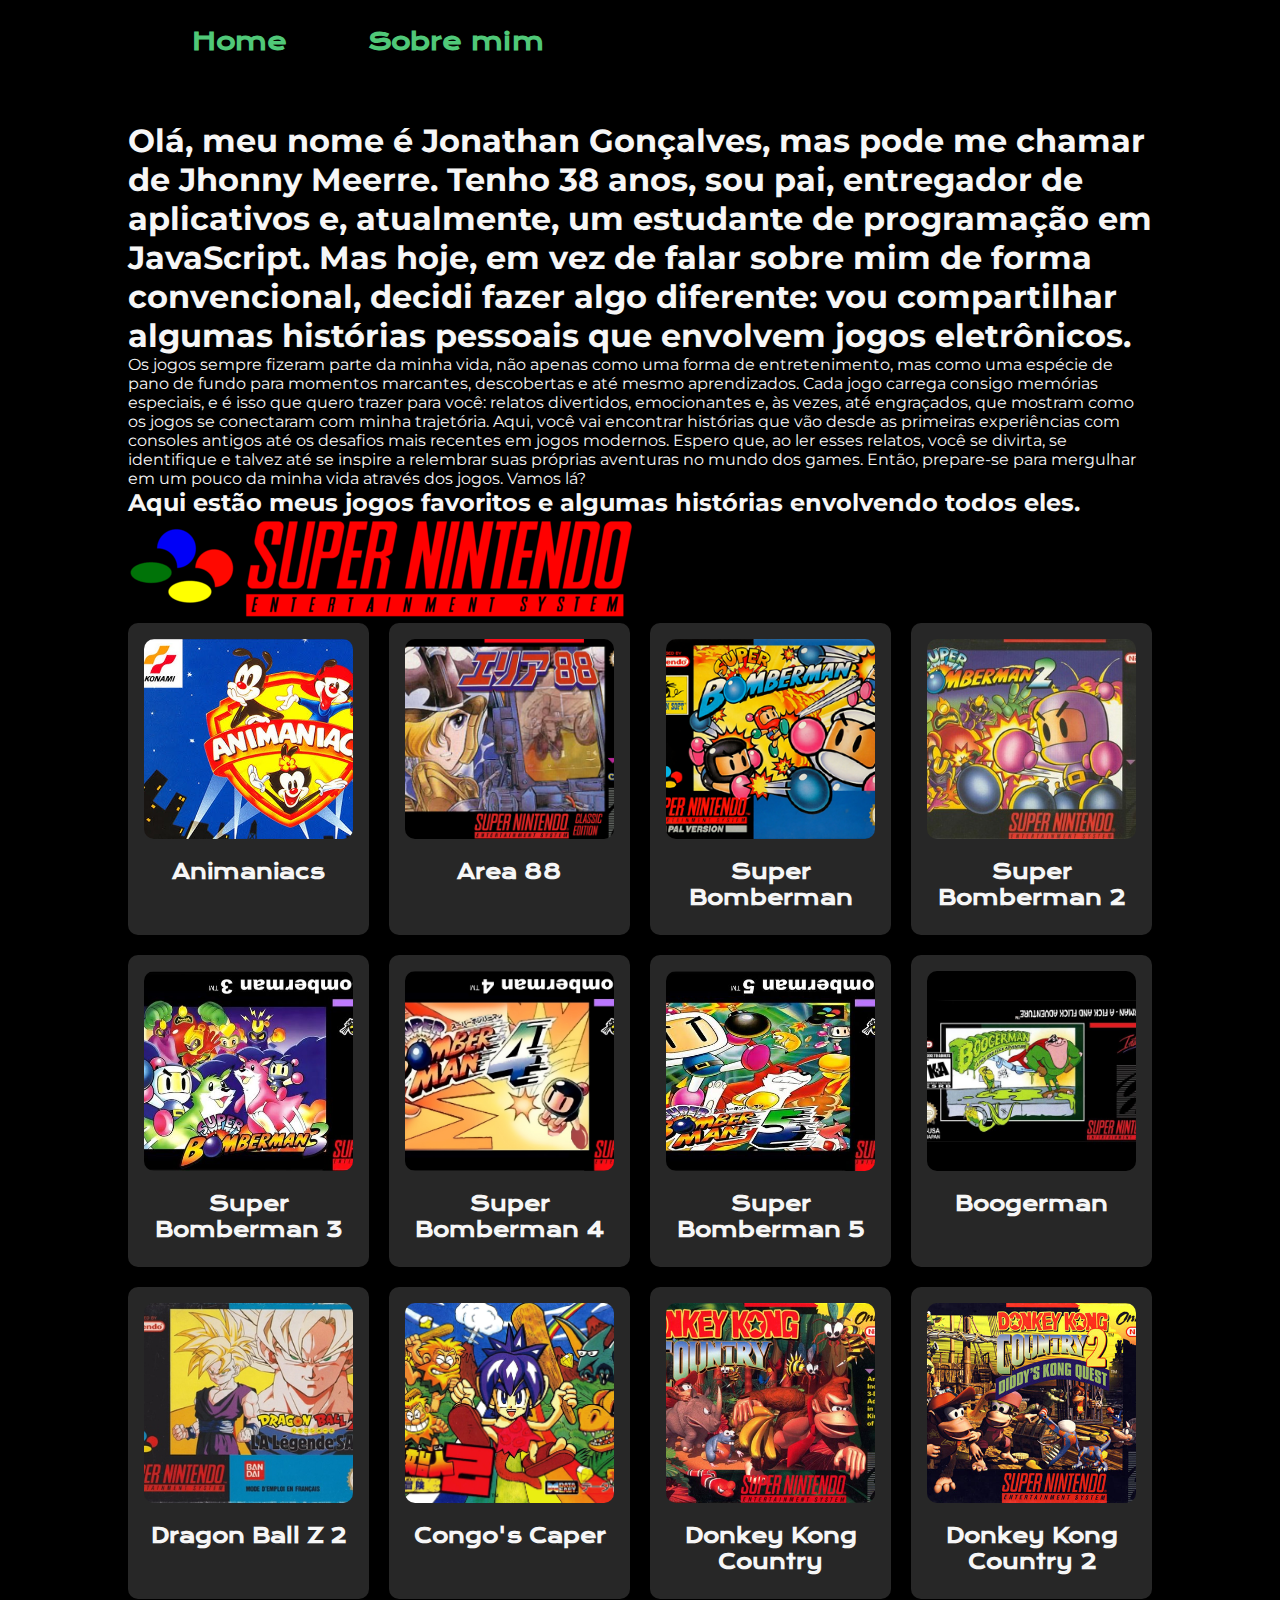
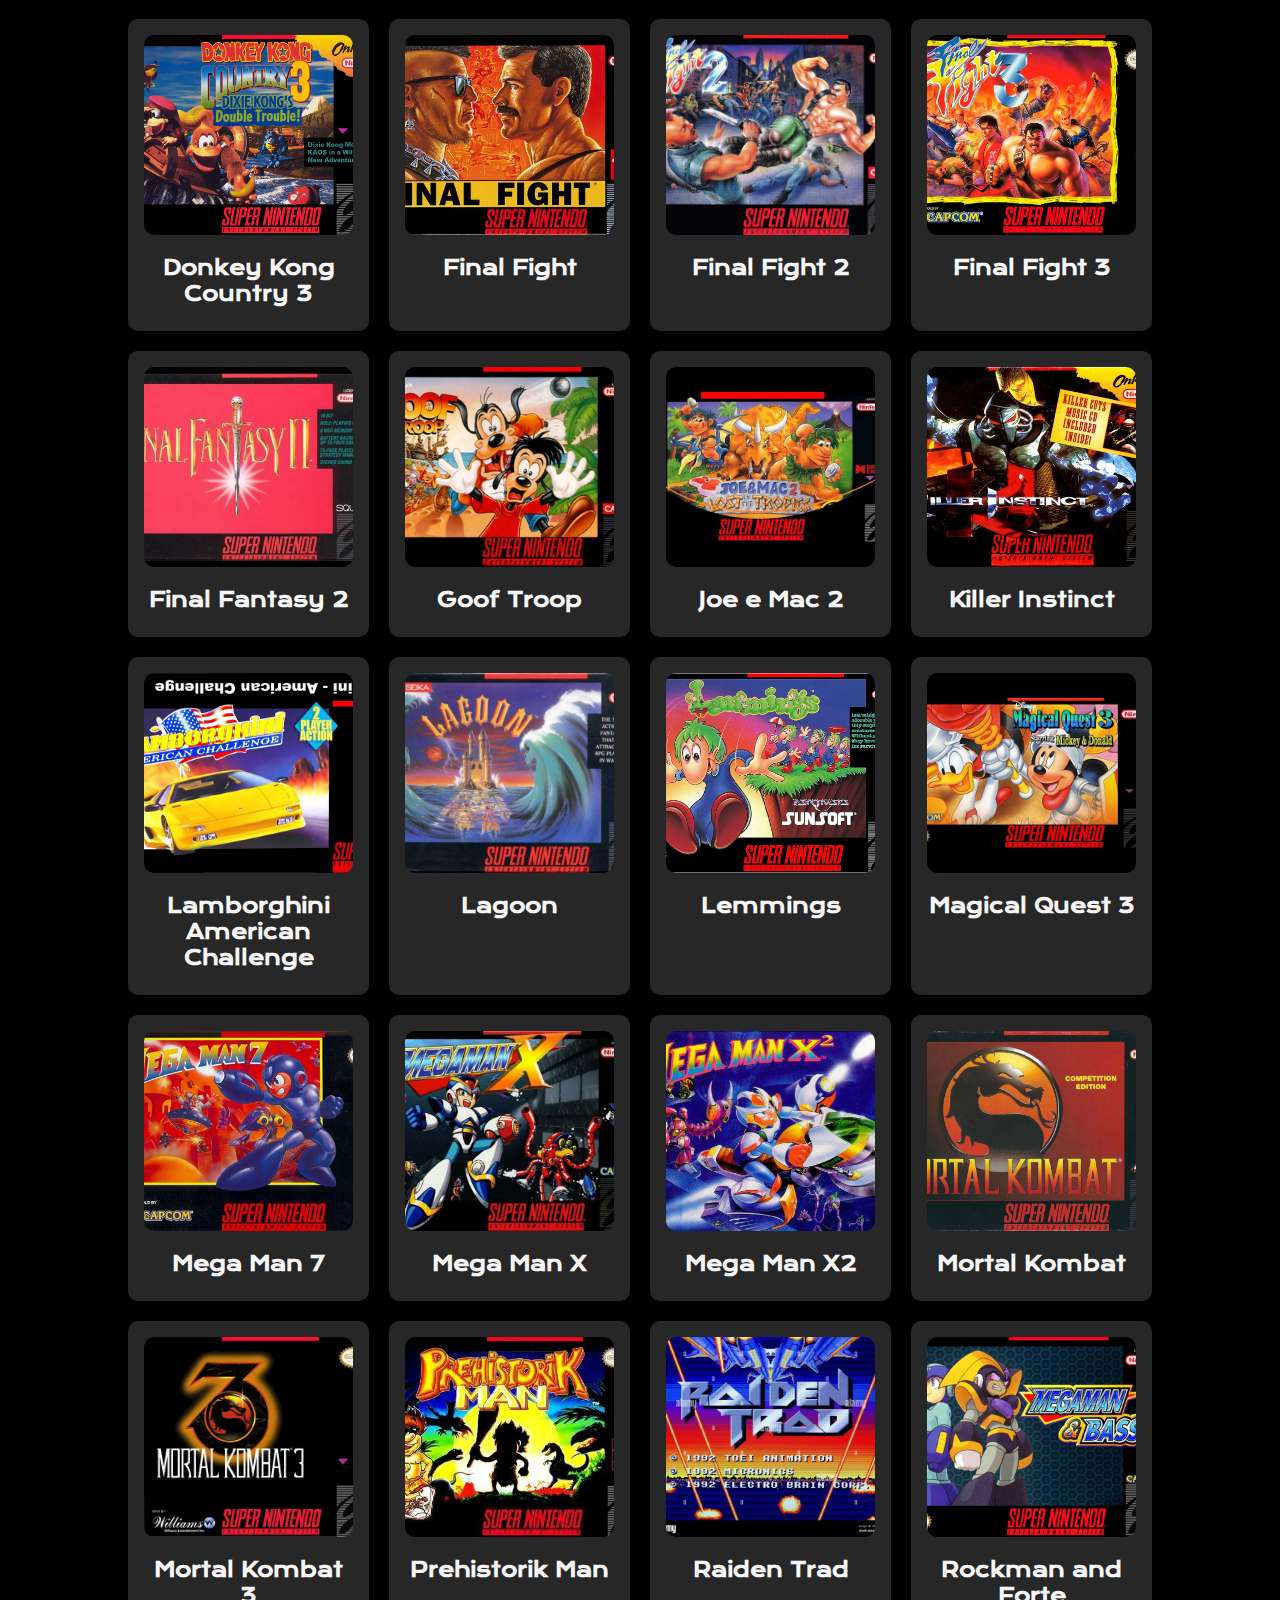
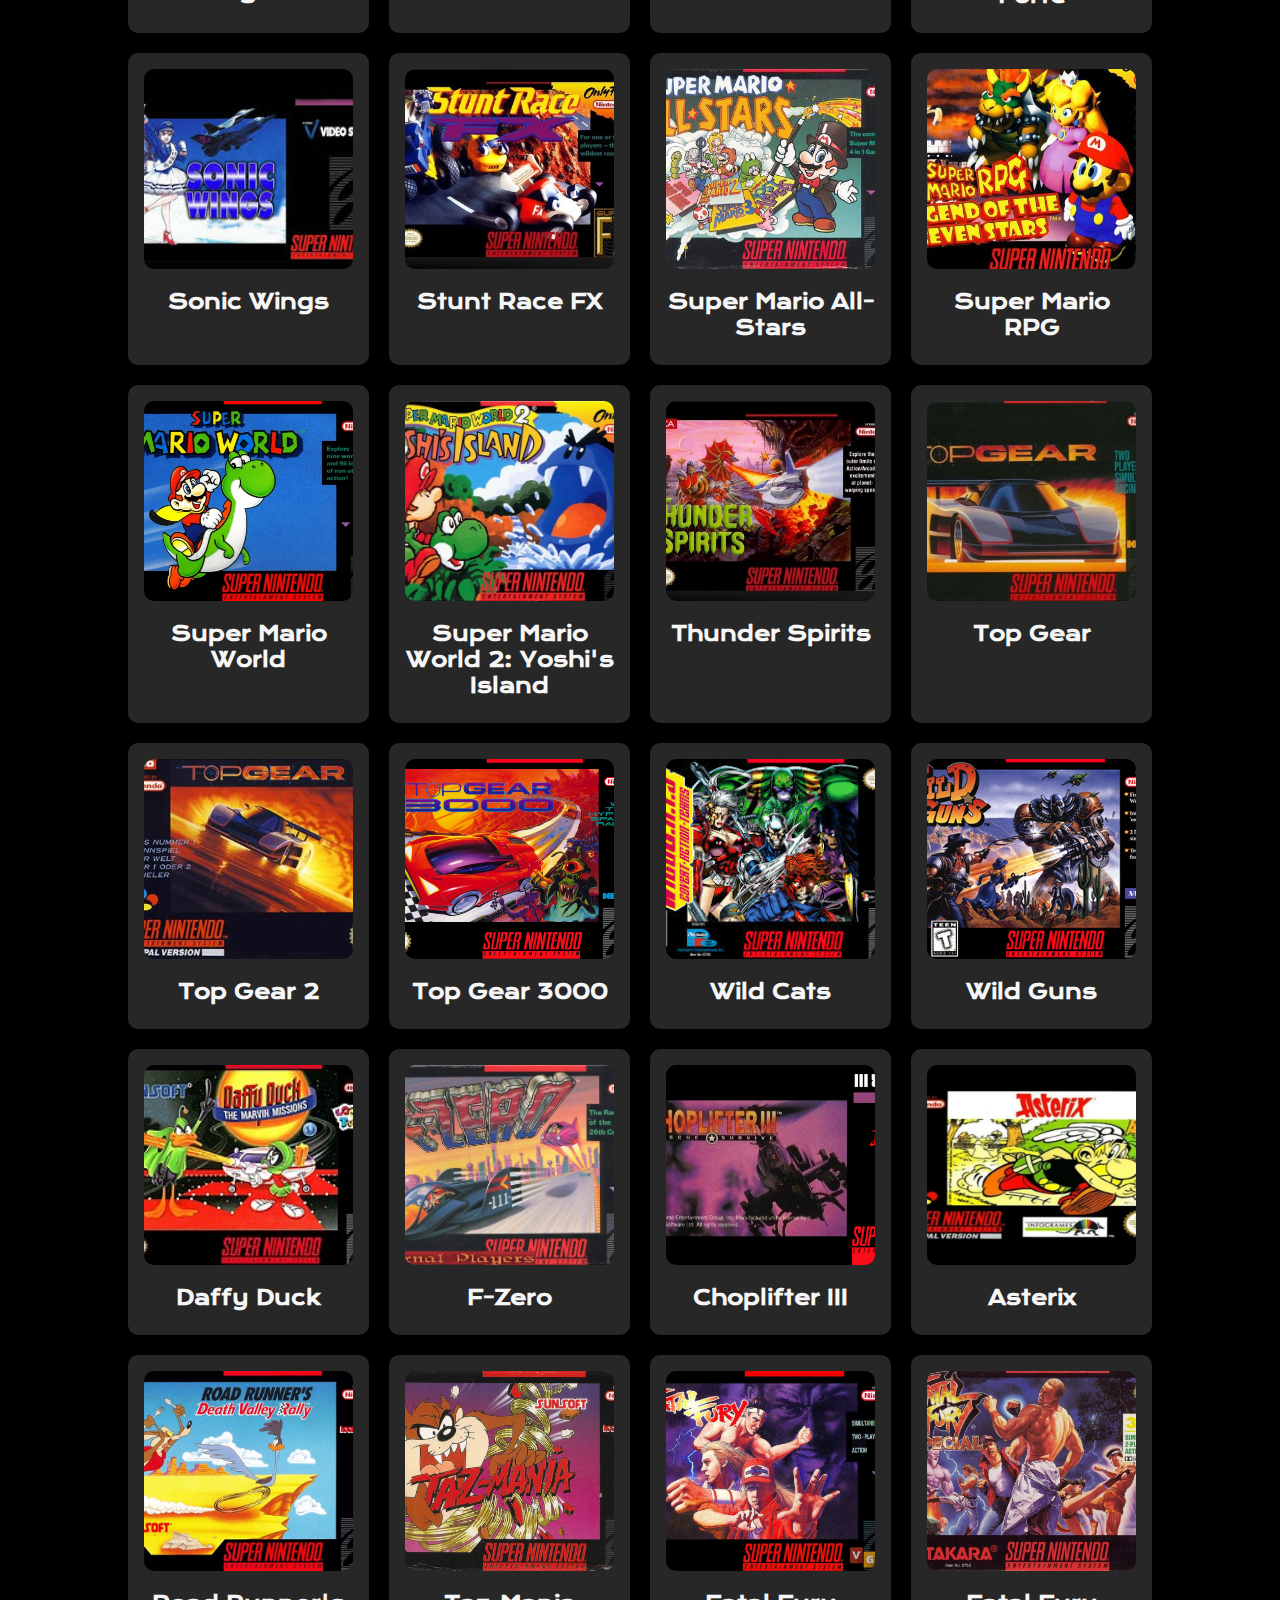
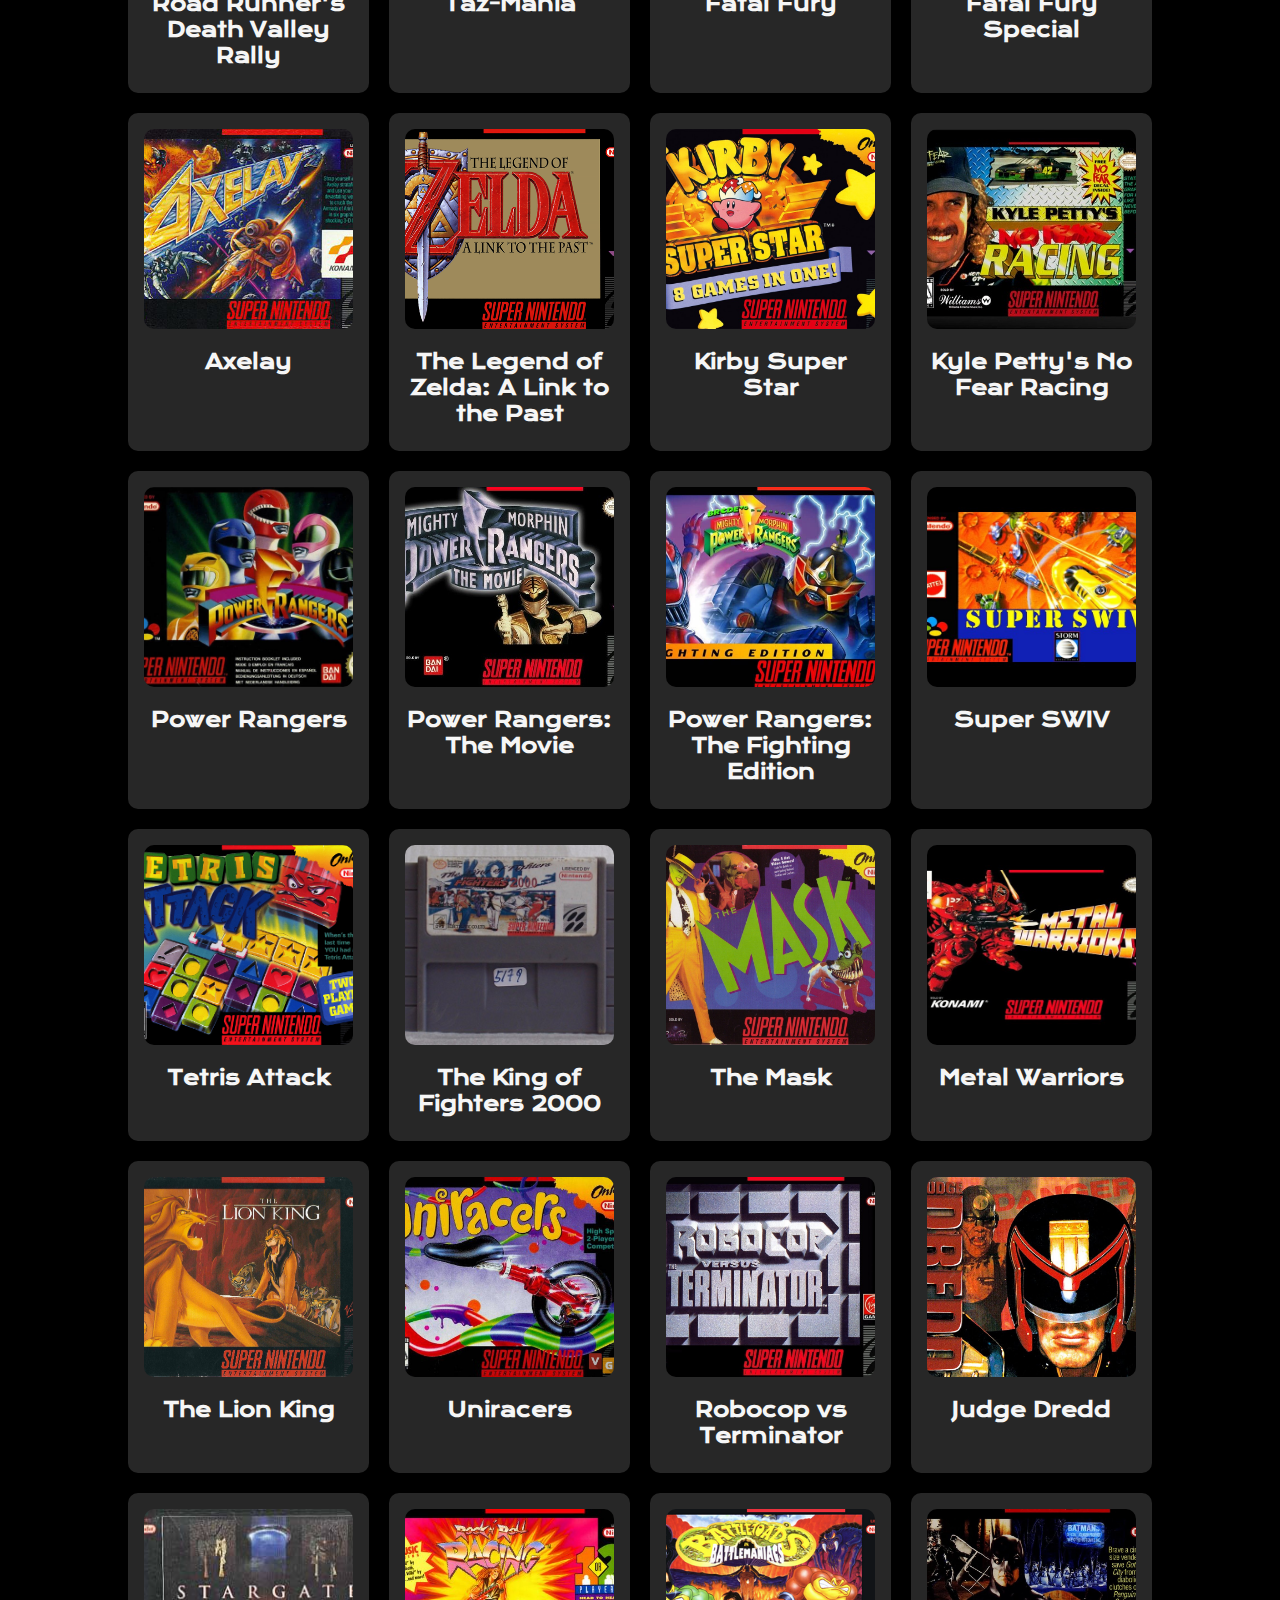
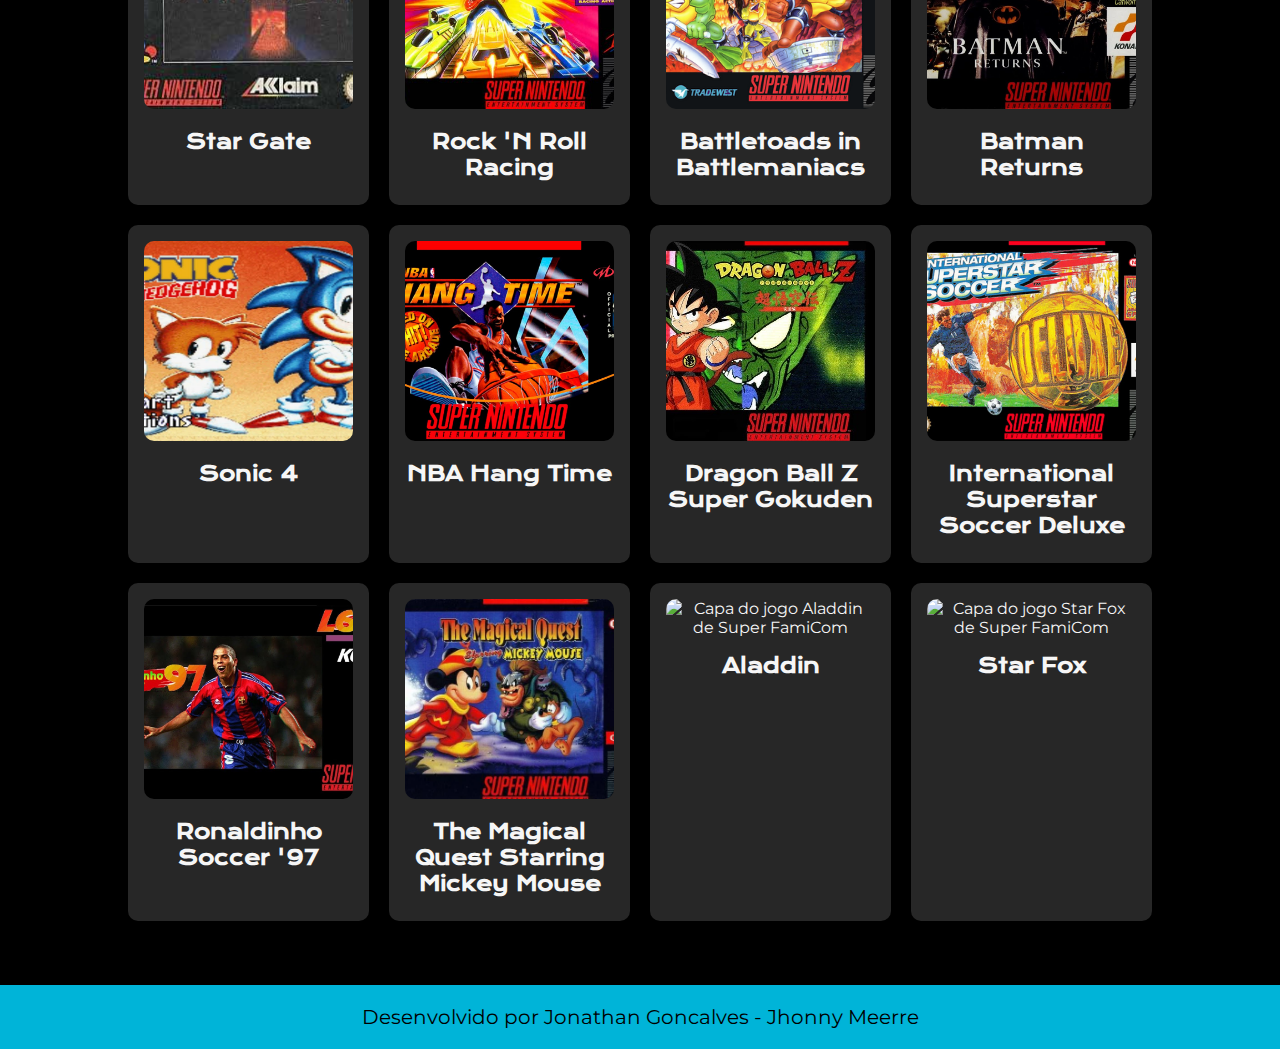
==== commit ecb3a164: "Incluido novas capas de jogos e na historia de star fox e aladdin, adicionado card com apresentção b" ====
--- a/index.html
+++ b/index.html
@@ -15,7 +15,7 @@
             </nav>
     </header>
     <main class="apresentacao">
-        <section class="apresentacao__conteudo">
+        <div class="apresentacao__conteudo__index">
             
                 <h1 class="apresentacao__conteudo__titulo">
                     Olá, meu nome é Jonathan Gonçalves, mas pode me chamar de Jhonny Meerre. Tenho 38 anos, sou pai, entregador de aplicativos e, atualmente, um estudante de programação em JavaScript. Mas hoje, em vez de falar sobre mim de forma convencional, decidi fazer algo diferente: vou compartilhar algumas histórias pessoais que envolvem jogos eletrônicos.
--- a/styles/style.css
+++ b/styles/style.css
@@ -18,15 +18,13 @@
     box-sizing: border-box;
 }
 
-/* Corrigido: Removi a segunda declaração de body */
 body {
-    background-color: var(--cor-primaria); /* Fundo preto */
-    color: var(--cor-secundaria); /* Fonte branca */
-    font-family: var(--fonte-secundaria); /* Fonte padrão */
-    margin: 0; /* Remove margens padrão */
-    padding: 0; /* Remove paddings padrão */
-}
-
+    background-color: var(--cor-primaria);
+    color: var(--cor-secundaria);
+    font-family: var(--fonte-secundaria);
+}
+
+/* Cabeçalho */
 .cabecalho {
     padding: 2% 0% 0% 15%;
 }
@@ -44,76 +42,97 @@
     text-decoration: none;
 }
 
-.apresentacao__conteudo {
+/* Layout principal */
+.apresentacao {
+    display: flex;
+    align-items: flex-start;
+    justify-content: space-between;
+    padding: 5% 10%;
+    gap: 40px;
+    max-width: 100%;
+}
+
+/* Estilos específicos para o index.html */
+.apresentacao__conteudo--index {
+    flex: 1;
+    max-width: 100%;
     padding-left: 1.25rem;
     padding-top: 1.25rem;
-    width: auto;
     display: flex;
     flex-direction: column;
     gap: 40px;
 }
 
-/* Removi a segunda declaração de body */
-
+/* Estilos específicos para o about.html */
+.apresentacao__conteudo--about {
+    flex: 1;
+    max-width: 50%;
+    padding-left: 1.25rem;
+    padding-top: 1.25rem;
+    display: flex;
+    flex-direction: column;
+    gap: 40px;
+}
+
+/* Container da foto */
+.imagem__jonathan {
+    flex: 1;
+    max-width: 50%;
+    text-align: right;
+}
+
+/* Estilo da foto */
+.imagem__jonathan img {
+    width: 100%;
+    max-width: 100%;
+    border-radius: 10px;
+    border: 3px solid var(--cor-secundaria);
+}
+
+/* Seção de contatos (redes sociais) */
+.apresentacao__conteudo__contatos {
+    margin-top: 2rem;
+    display: flex;
+    flex-direction: column;
+    gap: 10px;
+}
+
+/* Lista de contatos */
+.apresentacao__conteudo__contatos ul {
+    list-style-type: none;
+    padding: 0;
+    display: flex;
+    flex-wrap: wrap;
+    gap: 10px;
+}
+
+/* Estilo dos botões de contato */
+.apresentacao__conteudo__contatos ul li a {
+    text-decoration: none;
+    color: var(--cor-secundaria);
+    background-color: var(--cor-terciaria);
+    padding: 10px 20px;
+    border-radius: 5px;
+    font-weight: 600;
+    transition: background-color 0.3s ease;
+}
+
+/* Efeito hover nos botões */
+.apresentacao__conteudo__contatos ul li a:hover {
+    background-color: var(--cor-quinaria);
+}
+
+/* Estilos para a seção de jogos */
 .container-jogos {
-    max-width: 800px;
+    max-width: 100%;
     margin: 0 auto;
-}
-
-/* Estilos para cada jogo */
-.texto__jogo {
-    margin-bottom: 20px;
-    padding: 15px;
-    background-color: #fff;
-    border: 1px solid #ddd;
-    border-radius: 8px;
-    box-shadow: 0 2px 4px rgba(0, 0, 0, 0.1);
-}
-
-.texto__jogo img {
-    width: 100% !important;
-    height: 200px !important;
-    object-fit: cover !important;
-    border-radius: 10px !important;
-}
-
-.texto__jogo h3 {
-    margin-top: 10px;
-    font-size: 24px;
-    color: #333;
-}
-
-.historia__com__jogo {
-    font-size: 16px;
-    color: #555;
-    line-height: 1.6;
-}
-
-.apresentacao__conteudo__titulo {
-    font-size: 1.25rem;
-    font-family: var(--fonte-primaria);
-}
-
-.apresentacao__conteudo__texto {
-    font-size: 1.25rem;
-    font-family: var(--fonte-secundaria);
-}
-
-.apresentacao__imagem {
-    width: 50%;
-    border: 3px solid var(--cor-quinaria);
-}
-
-.logo__nintendo {
-    width: 30%;
-    gap: 20px;
+    padding: 20px;
 }
 
 #container-jogos {
     display: grid;
-    grid-template-columns: repeat(auto-fit, minmax(250px, 1fr)); /* Cards lado a lado */
-    gap: 20px; /* Espaçamento entre os cards */
-    padding: 20px; /* Espaçamento interno */
+    grid-template-columns: repeat(4, 1fr);
+    gap: 20px;
 }
 
 .texto__jogo {
@@ -122,7 +141,7 @@
     padding: 1rem;
     text-align: center;
     transition: transform 0.3s ease;
-    cursor: pointer; /* Mostra que o cartão é clicável */
+    cursor: pointer;
 }
 
 .texto__jogo:hover {
@@ -130,9 +149,9 @@
 }
 
 .texto__jogo img {
-    width: 100%; 
-    height: 200px; 
-    object-fit: cover; 
+    width: 100%;
+    height: 200px;
+    object-fit: cover;
     border-radius: 10px;
 }
 
@@ -144,7 +163,7 @@
 }
 
 .texto__jogo p {
-    display: none; /* Oculta o parágrafo da história */
+    display: none;
     font-size: 1rem;
     font-family: var(--fonte-secundaria);
     color: var(--cor-secundaria);
@@ -208,7 +227,7 @@
 }
 
 #modal__carregando {
-    display: none; /* Oculta por padrão */
+    display: none;
     text-align: center;
     font-size: 1.2rem;
     color: var(--cor-terciaria);
@@ -216,49 +235,118 @@
 
 .em_desenvolvimento {
     display: block;
-    color: var(--cor-quarternaria); /* Laranja para destacar */
+    color: var(--cor-quarternaria);
     font-size: 0.9rem;
     margin-top: 0.5rem;
 }
 
-.texto__sobre__mim {
+/* Estilos do card */
+.apresentacao__card {
     display: flex;
     flex-direction: column;
-    width: auto;
-}
-
-.imagem__jonathan {
-    flex: 1; /* Ocupa 1 parte do espaço disponível */
-    text-align: center; /* Centraliza a imagem */
-}
-
-.rodape {
-    color: var(--cor-primaria);
-    background-color: var(--cor-terciaria);
-    padding: 24px;
+    align-items: center;
+    background-color: var(--cor-hover);
+    border-radius: 10px;
+    padding: 2rem;
+    margin: 2rem auto;
+    max-width: 800px;
+    box-shadow: 0 4px 8px rgba(0, 0, 0, 0.2);
+}
+
+.apresentacao__card__foto img {
+    width: 150px;
+    height: 150px;
+    border-radius: 50%;
+    border: 3px solid var(--cor-quinaria);
+    margin-bottom: 1rem;
+}
+
+.apresentacao__card__nome {
+    font-size: 1.75rem;
+    font-family: var(--fonte-primaria);
+    color: var(--cor-secundaria);
+    margin-bottom: 0.5rem;
+}
+
+.apresentacao__card__descricao {
+    font-size: 1rem;
+    font-family: var(--fonte-secundaria);
+    color: var(--cor-secundaria);
+    margin-bottom: 1.5rem;
     text-align: center;
-    font-family: var(--fonte-secundaria);
+}
+
+.apresentacao__card__redes {
+    display: flex;
+    justify-content: center;
+    gap: 1.5rem;
+}
+
+.social-link {
+    color: var(--cor-secundaria);
     font-size: 1.5rem;
-    font-weight: 400;
-}
-
+    transition: color 0.3s ease;
+}
+
+.social-link:hover {
+    color: var(--cor-quinaria);
+}
+
+/* Responsividade */
 @media (max-width: 1200px) {
     .cabecalho {
-        padding: 10%;  
-    }
+        padding: 10%;
+    }
+
     .cabecalho__menu {
         justify-content: center;
-        font-size: auto;
     }
 
     .cabecalho__menu__link {
         justify-content: center;
     }
+
     .apresentacao {
         flex-direction: column-reverse;
         padding: 5%;
     }
-    .apresentacao__conteudo {
+
+    .apresentacao__conteudo--index,
+    .apresentacao__conteudo--about {
         width: auto;
     }
+
+    #container-jogos {
+        grid-template-columns: repeat(2, 1fr);
+    }
+}
+
+@media (max-width: 768px) {
+    #container-jogos {
+        grid-template-columns: 1fr;
+    }
+
+    .apresentacao__conteudo--about {
+        max-width: 100%;
+    }
+
+    .imagem__jonathan {
+        max-width: 100%;
+        text-align: center;
+    }
+
+    .imagem__jonathan img {
+        max-width: 80%;
+    }
+}
+
+/* Rodapé */
+.rodape {
+    background-color: var(--cor-terciaria);
+    color: var(--cor-primaria);
+    text-align: center;
+    padding: 20px;
+    font-family: var(--fonte-secundaria);
+    font-size: 1.25rem;
+    font-weight: 400;
 }